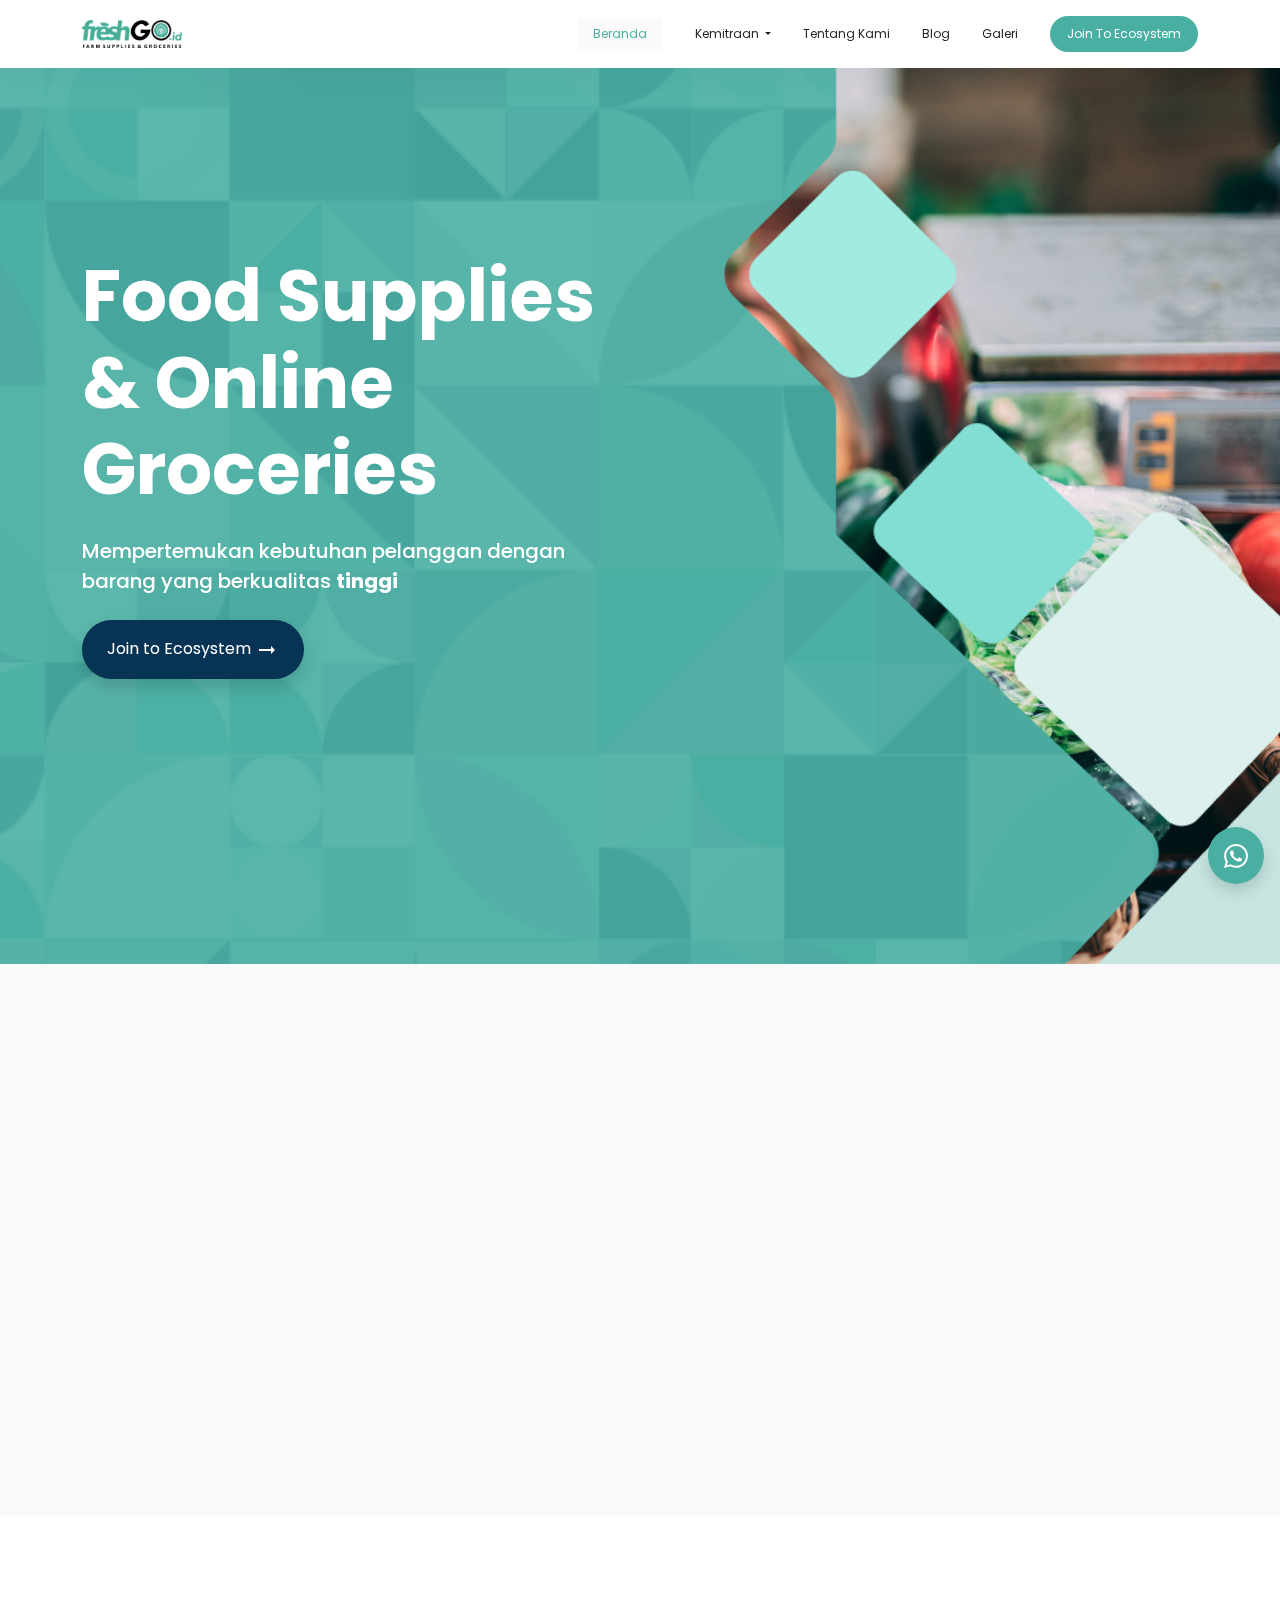
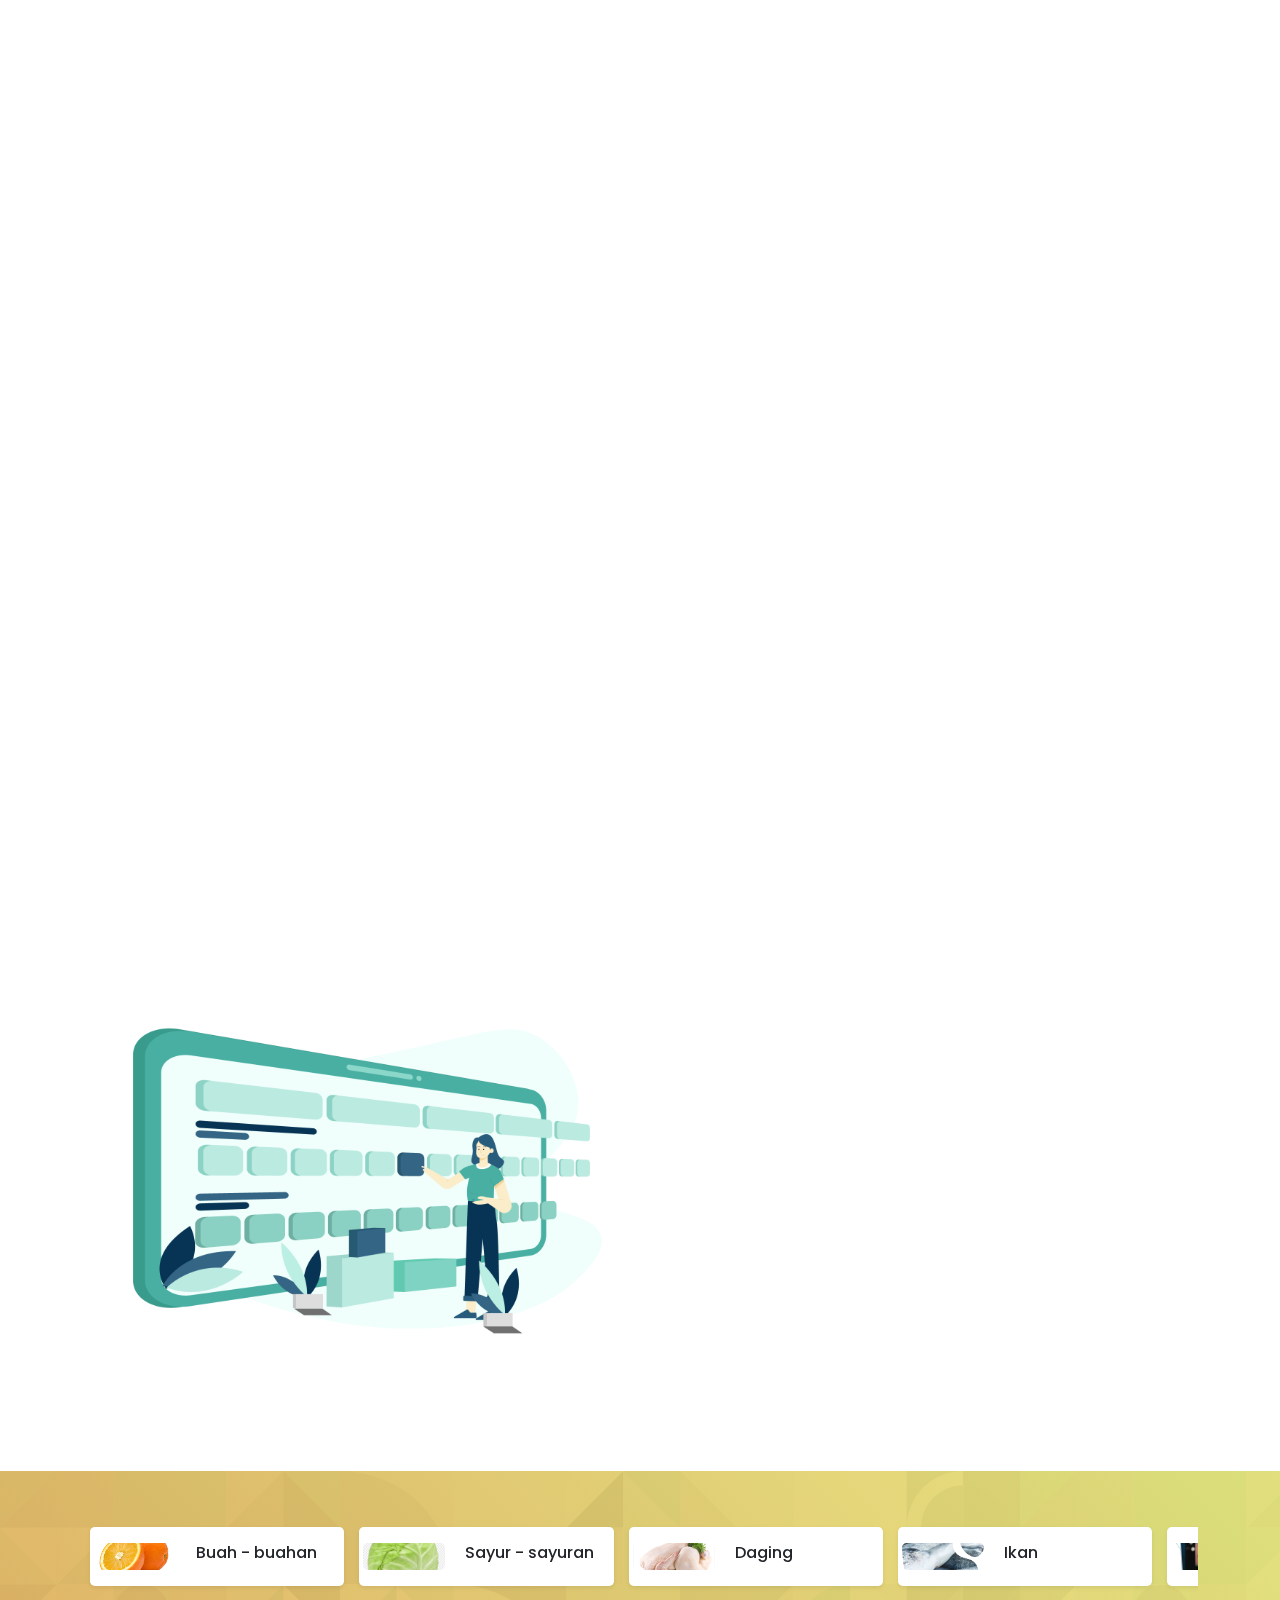
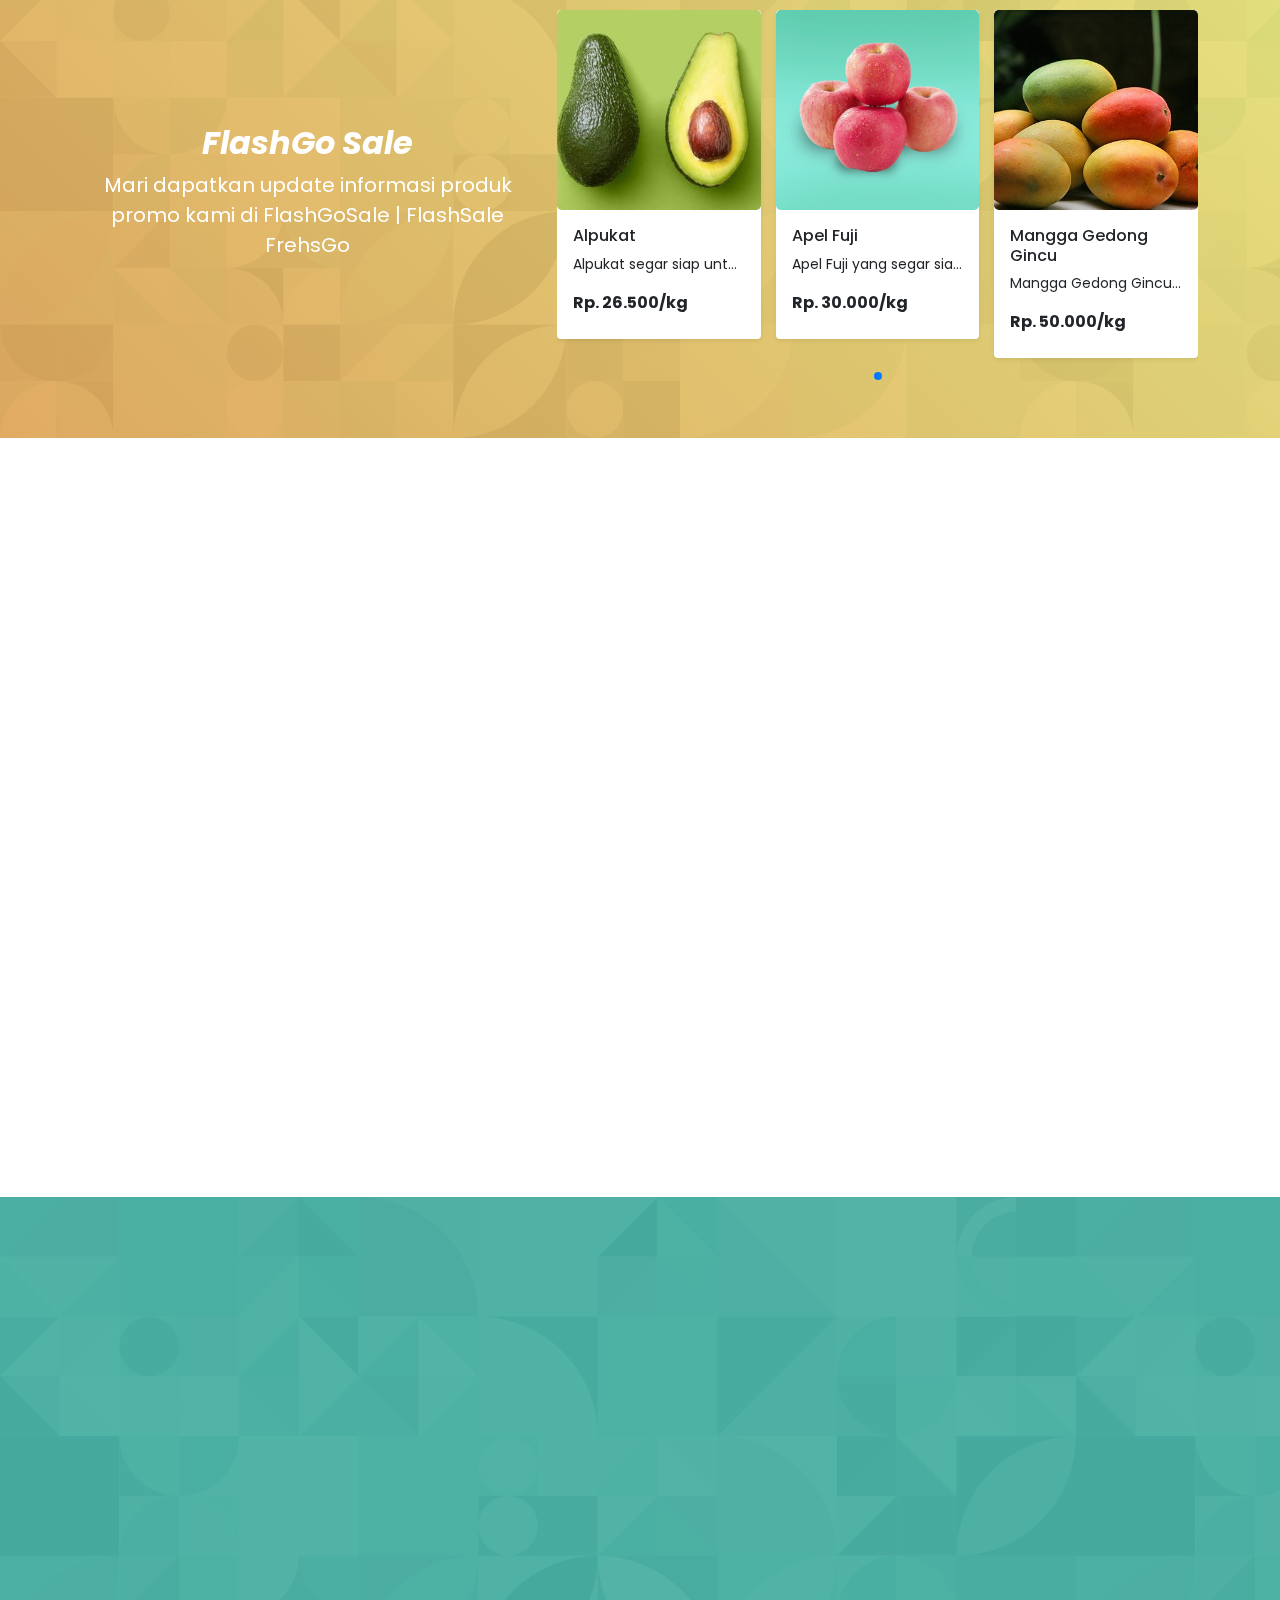
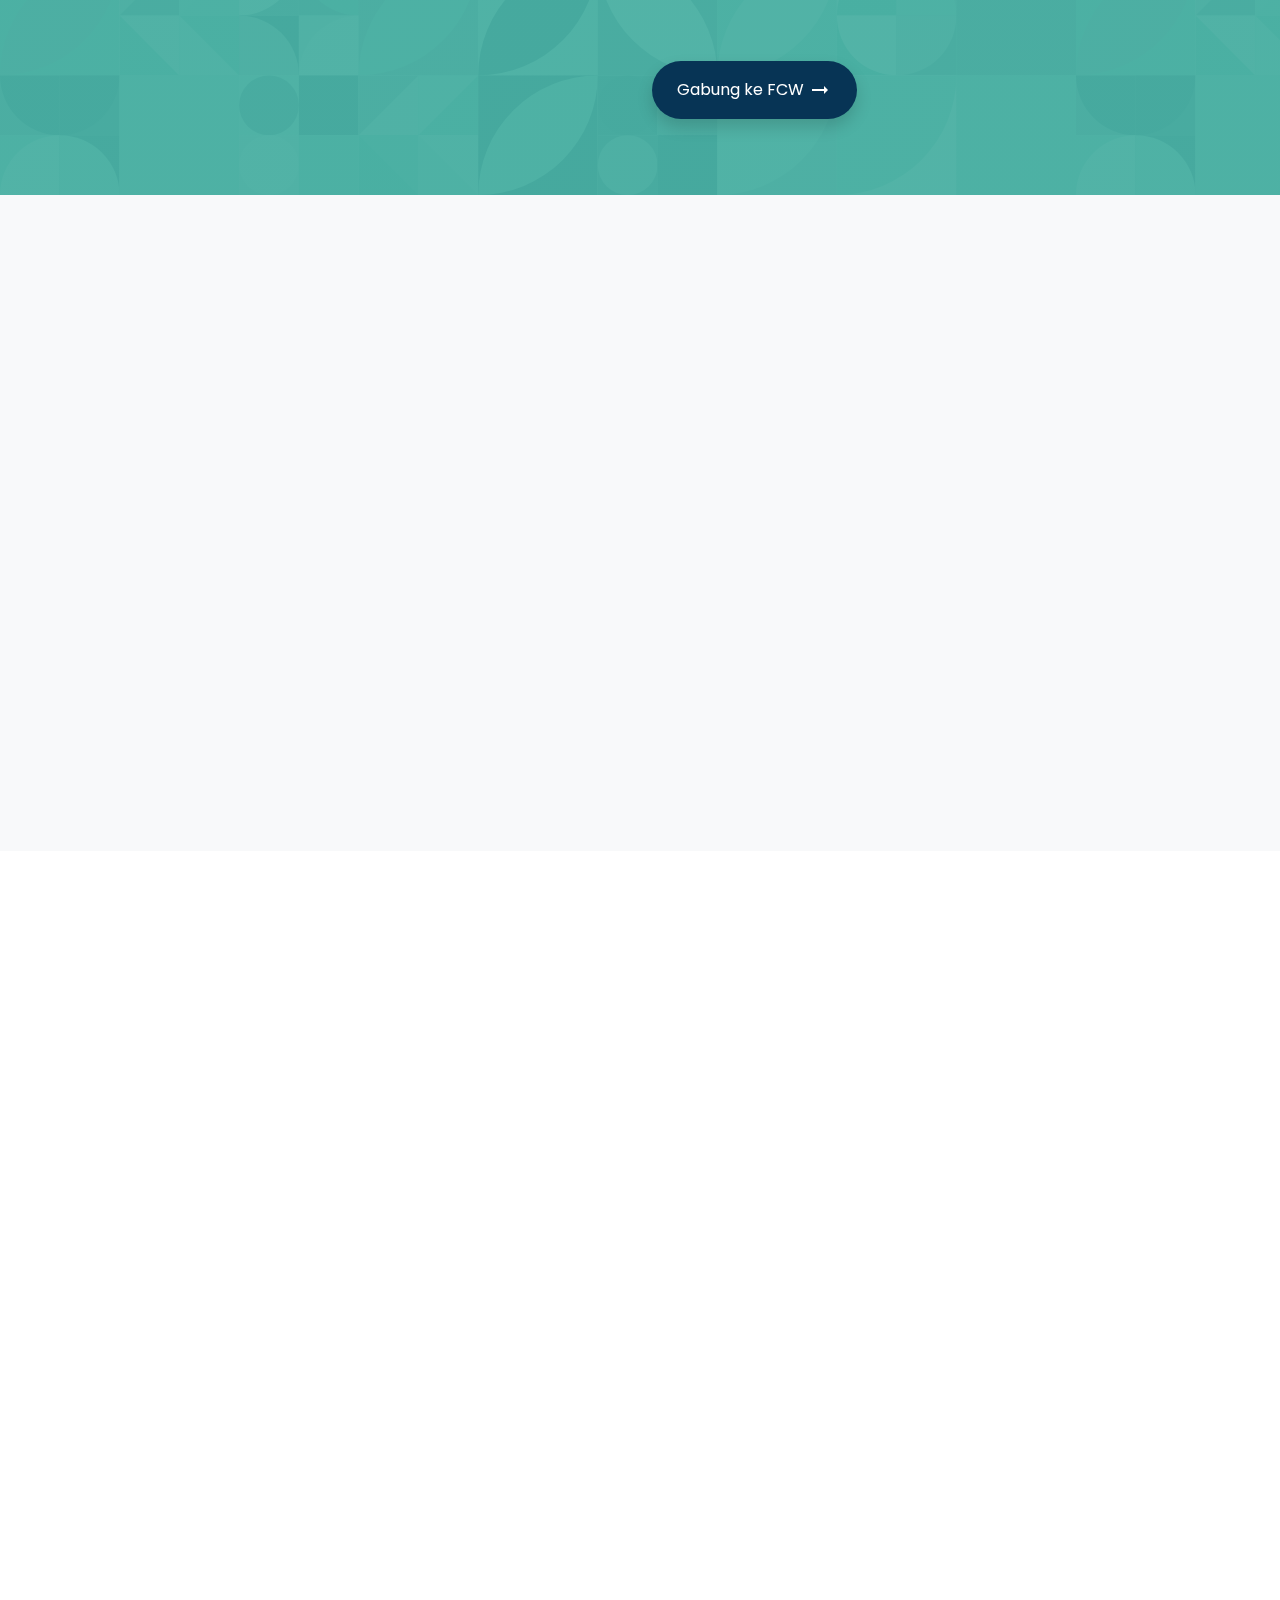
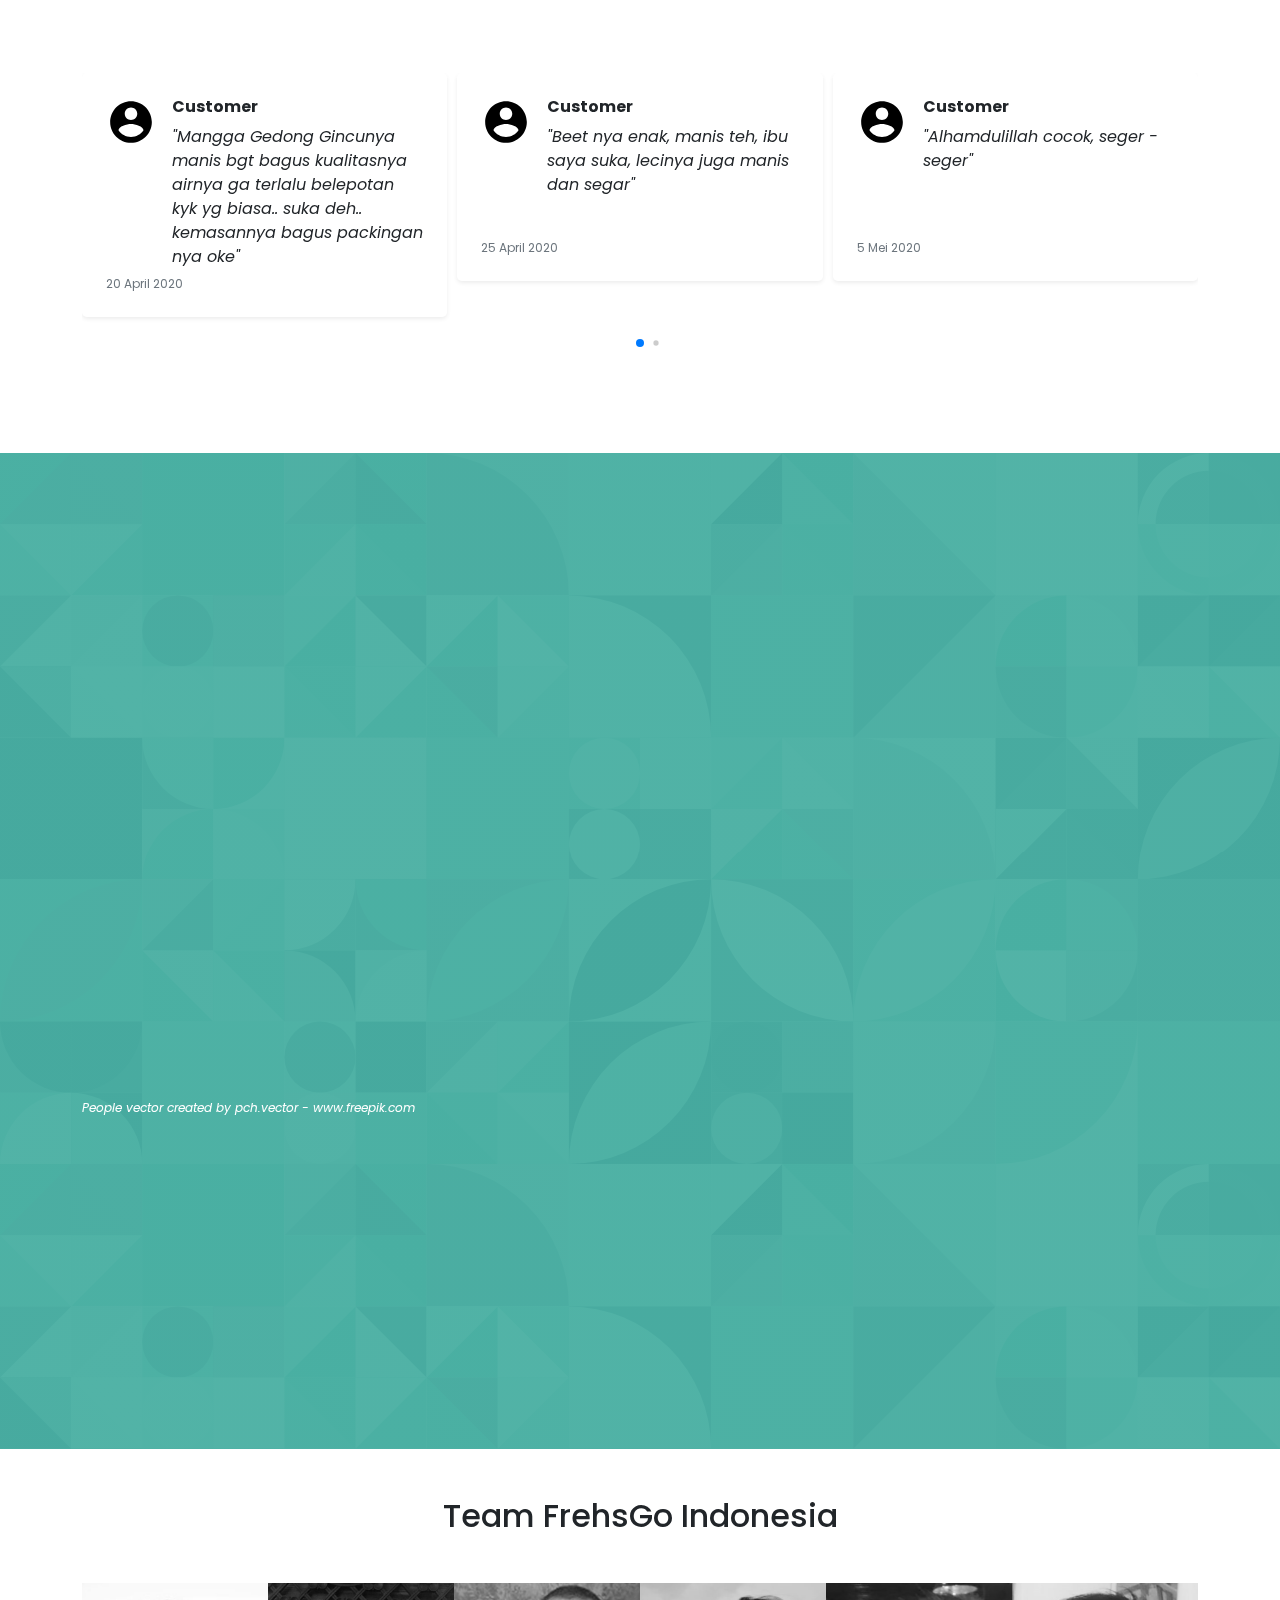
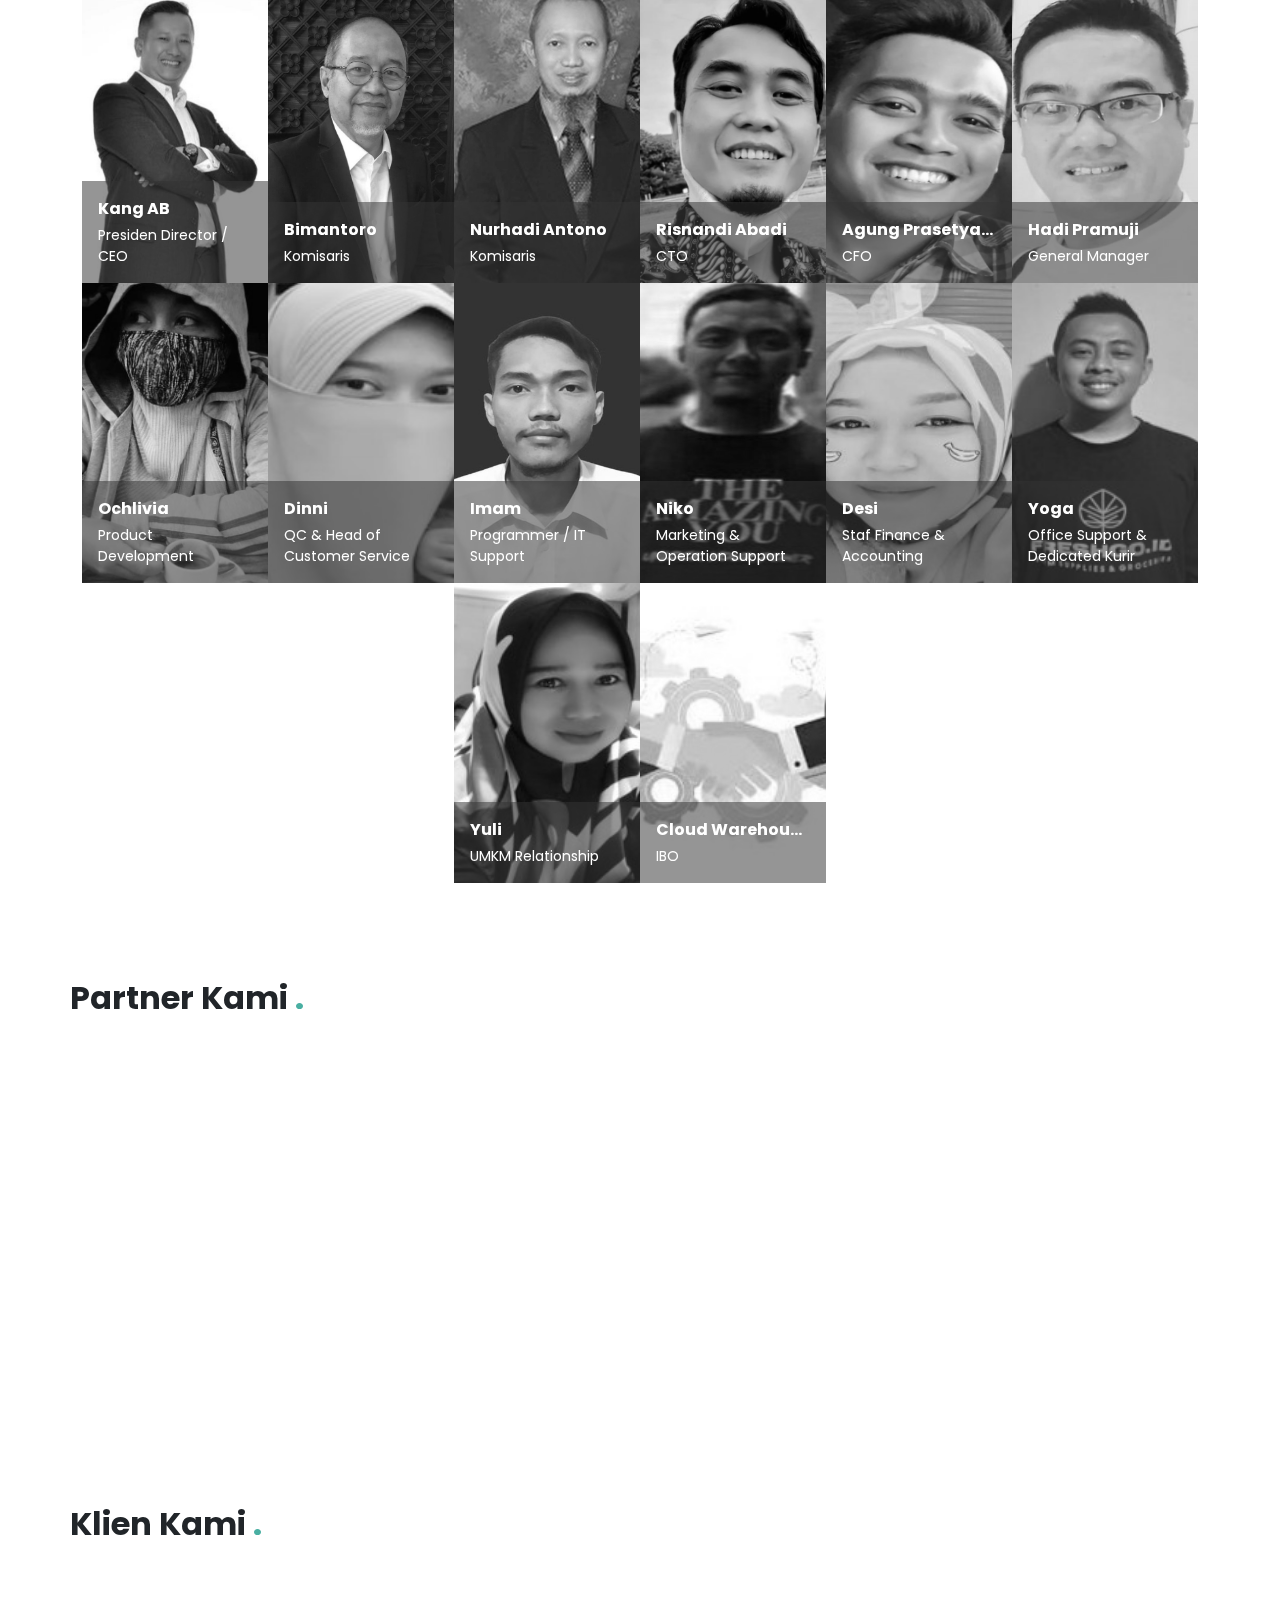
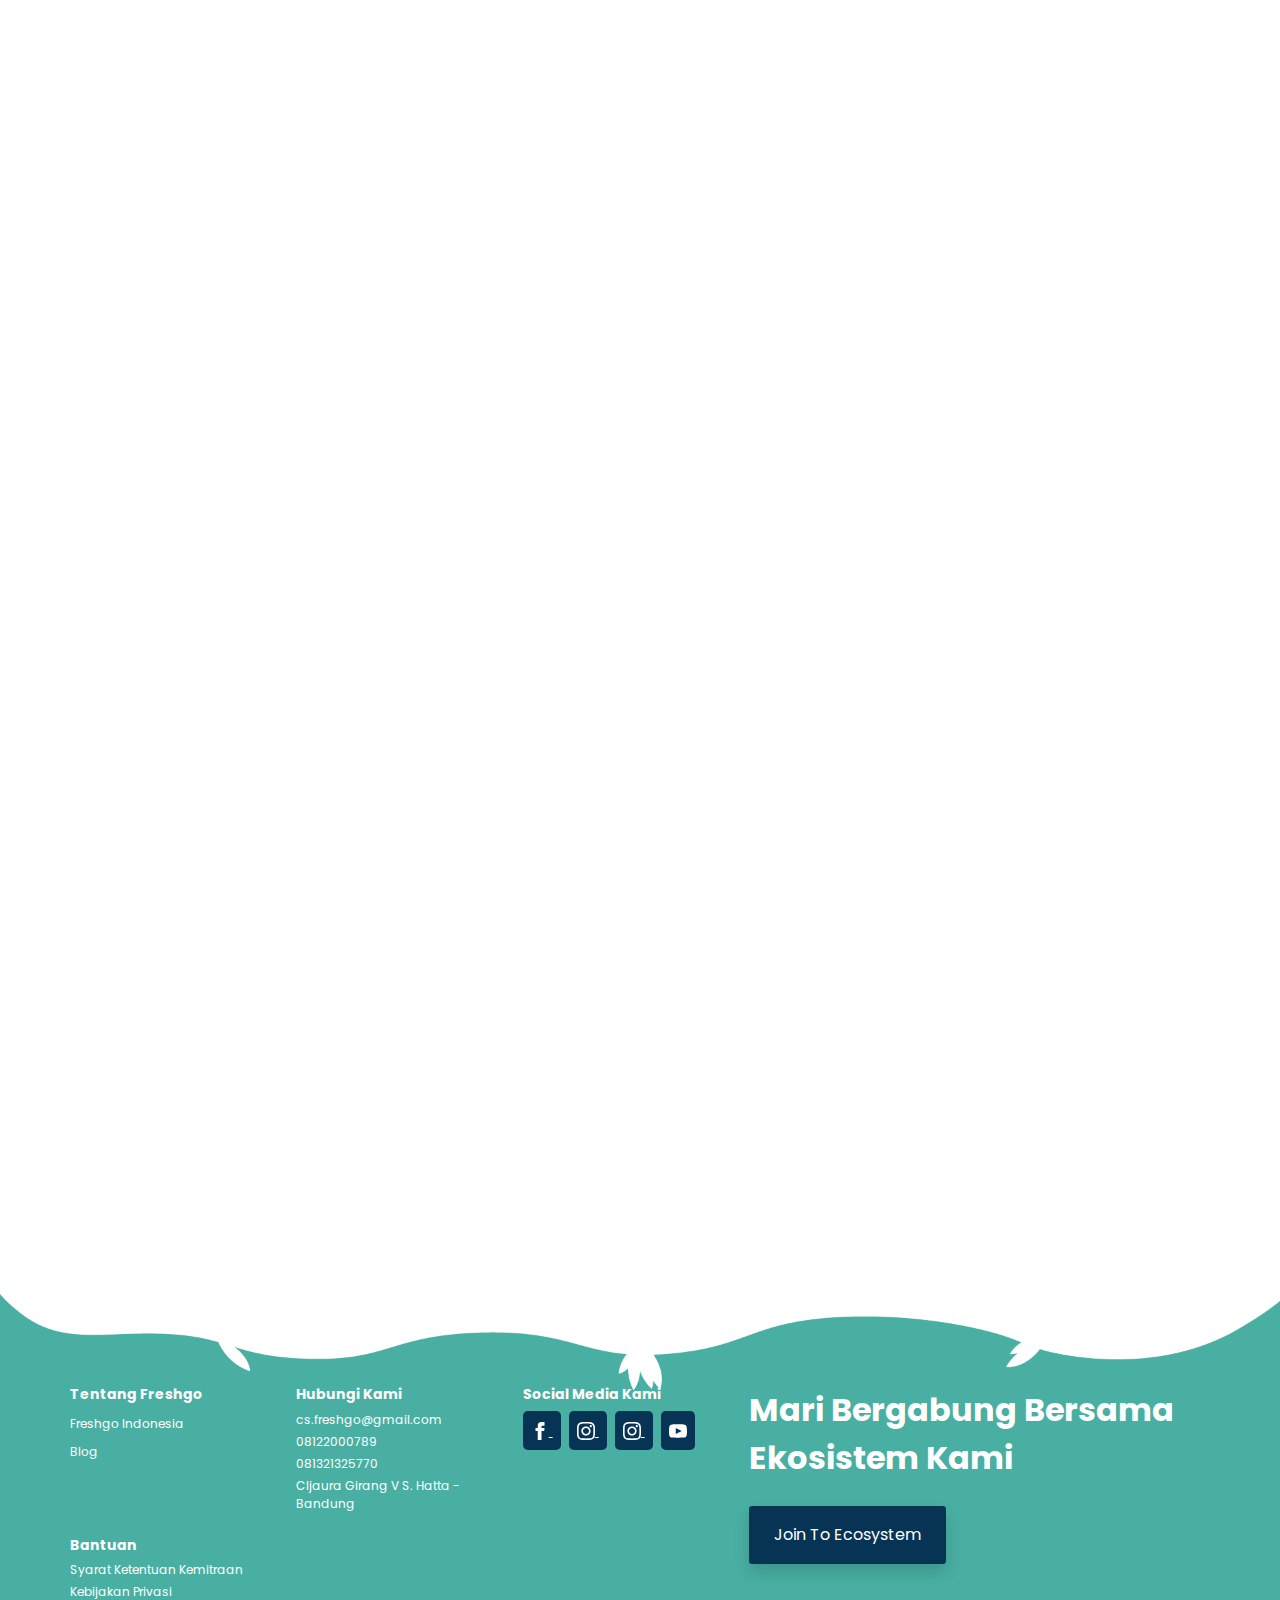
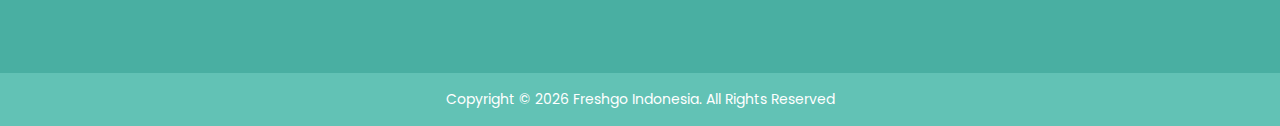
==== index.html @ 517e9be3 "udpate hero section" ====
<!DOCTYPE html>
<html lang="en">

<head>
    <!-- Required meta tags -->
    <meta charset="utf-8" />
    <meta name="viewport" content="width=device-width, initial-scale=1" />
    <meta name="keywords"
        content="freshgogo, freshgo indonesia, freshgo bandung, freshgo contacts, freshgo review, freshgo app, delivery, freshgo devlivery, freshgo indonesia, web freshgo, web freshgo id, web freshgo indonesia, freshgo, buah freshgo, sayur freshgo, beli buah, beli sayur, farm supplies, supply chain management, mitra freshgo, freshgo cloud warehouse, warehouse, cloud,  freshgo id, freshgo sayur, freshgo buah, buah, sayur, jual buah, jual sayur, buah freshgo, sayur freshgo, mitra freshgo, umkm, supplier, buah segar, buah online, beli online, jual buah online, jual sayur online, fruit box, buah & sayuran pesan antar, grosir buah & sayuran, toko buah dan sayuran, salad buah & sayuran, buah & sayur organik, grosir buah impor, parcel buah murah, jual buah segar online, fresh market, distributor buah & sayuran, buah alpukat, buah jeruk & lemon, aplikasi supermarket, hampers buah, Parcel buah bandung, Parcel buah jakarta, Parcel buah online, grosir buah import bandung, grosir buah import jakarta">
    <meta name="description"
        content="Fresh Go Indonesia, Freshgo Farm Supplies & Online Groceries. Menyediakan berbagai sayuran dan buah-buahan yang dijual secara online">
    <meta name="author" content="Freshgo Indonesia">
    <meta name="title" content="Freshgo Indonesia | Farm Supplies & Online Groceries Indonesia">
    <!-- Bootstrap CSS -->

    <link rel="preconnect" href="https://fonts.gstatic.com">
    <link preload
        href="https://fonts.googleapis.com/css2?family=Poppins:wght@200;300;400;500;600;700;800;900&display=swap"
        rel="stylesheet">
    <link rel="stylesheet" href="./assets/css/swiper-bundle.min.css">
    <link rel="stylesheet" href="./assets/css/animate.min.css">
    <link rel="stylesheet" href="./assets/css/bootstrap.min.css">
    <link rel="stylesheet" href="./assets/css/index.css" />

    <title>Freshgo Indonesia | Farm Supplies & Online Groceries Indonesia</title>
</head>

<body>
    <header class="bg-white c-shadow px-md-5 px-3 py-3 fixed-top">
        <!--NAVBAR SECTION-->
        <nav class="d-flex justify-content-between align-items-center container">
            <div class="logo">
                <img src="./assets/img/logo-freshgo-new.png" class="d-md-block d-none" width="100px" height="100%"
                    alt="Freshgo Indonesia">
                <img src="./assets/img/favicon.png" class="d-md-none" width="30px" alt="Freshgo Indonesia">
            </div>
            <ul class="list-unstyled align-items-center mb-0 d-md-flex d-none">
                <li class="me-3">
                    <a class="nav-link text-body hover-teal md-fs-8 rounded-1 active" href="index.html">Beranda</a>
                </li>
                <li class="nav-item dropdown">
                    <a class="nav-link text-body hover-teal md-fs-8 rounded-1 dropdown-toggle" href="kemitraan.html">

                        Kemitraan
                    </a>
                    <ul class="dropdown-menu border-0 shadow-sm" aria-labelledby="navbarDropdown">
                        <div class="container">
                            <li class="dropdown-item animated d-flex align-items-center">
                                <div>
                                    <img width="30px" height="30px" src="./assets/img/freshgo-cloud-warehouse.svg"
                                        alt="Cloud Warehouse">
                                </div><a class="nav-link md-fs-8 text-body" href="syarat-ketentuan-fcw.html">Mitra
                                    Freshgo Cloud
                                    Warehouse</a>
                            </li>
                            <li class="dropdown-item animated d-flex align-items-center">
                                <div>
                                    <img width="30px" height="30px" src="./assets/img/freshgo-reseller.svg"
                                        alt="Reseller">

                                </div>
                                <a class="nav-link md-fs-8 text-body" href="registrasi-reseller.html">Mitra Freshgo
                                    Reseller</a>
                            </li>
                            <li class="dropdown-item animated d-flex align-items-center">
                                <div><img width="30px" height="30px" src="./assets/img/freshgo-umkm.svg" alt="umkm">
                                </div>
                                <a class="nav-link md-fs-8 text-body" href="registrasi-umkm.html">Mitra Freshgo UMKM</a>
                            </li>
                        </div>
                    </ul>
                </li>
                <li class="nav-item">
                    <a class="nav-link text-body hover-teal md-fs-8 rounded-1" href="tentang-kami.html">Tentang Kami</a>
                </li>
                <li class="nav-item">
                    <a class="nav-link text-body hover-teal md-fs-8 rounded-1" href="blog.html">Blog</a>
                </li>
                <li class="nav-item">
                    <a class="nav-link text-body hover-teal md-fs-8 rounded-1" href="galeri.html">Galeri</a>
                </li>
                <li class="nav-item">
                    <a class="nav-link btn bg-teal hover-teal-darken text-white md-fs-8 rounded-pill ms-3"
                        href="login.html">Join
                        To
                        Ecosystem</a>
                </li>
            </ul>
            <button
                class="nav-link btn bg-teal hover-teal-darken text-white md-fs-8 rounded-pill ms-3 d-md-none d-block fs-8"
                href="#">Join
                To
                Ecosystem</button>
        </nav>
        <!--NAVBAR SECTION-->
    </header>

    <!--FAB-->
    <div class="fab d-md-none d-block position-fixed bottom-0 end-0 p-3">
        <button id="fab" class="btn rounded-circle p-3 bg-teal text-white shadow">
            <svg fill="#fff" class="" xmlns="http://www.w3.org/2000/svg" height="24" viewBox="0 0 24 24" width="24">
                <path d="M0 0h24v24H0z" fill="none" />
                <path d="M3 18h18v-2H3v2zm0-5h18v-2H3v2zm0-7v2h18V6H3z" />
            </svg>
        </button>
    </div>
    <!--FAB-->

    <!--Mobile SideBar-->
    <aside class="d-md-none">
        <!--OVERLAY-->
        <div class="position-fixed overlay-sidebar start-0 top-0 w-100 h-100"></div>
        <!--OVERLAY-->
        <!--SIDEBAR-CONTENT-->
        <div class="sidebar w-75 h-100 fixed-top bg-white overflow-scroll">


            <div class="p-4 fw-bold text-teal">
                FreshGo Indonesia
            </div>
            <ul class="list-unstyled align-items-center mb-0 bottom-0">
                <li class="nav-item active">
                    <a class="nav-link hover-teal fs-7 rounded-1 py-3 text-dark active" href="index.html"><span><svg
                                xmlns="http://www.w3.org/2000/svg" height="24px" viewBox="0 0 24 24" width="24px"
                                fill="currentColor">
                                <path d="M0 0h24v24H0z" fill="none" />
                                <path d="M10 20v-6h4v6h5v-8h3L12 3 2 12h3v8z" />
                            </svg></span> Beranda</a>
                </li>
                <li class="nav-item dropdown-mobile">
                    <div
                        class="d-flex nav-link text-dark fs-7 hover-teal py-3 align-items-center justify-content-between">
                        <div class="text-link">
                            <span>
                                <svg xmlns="http://www.w3.org/2000/svg" height="24px" viewBox="0 0 24 24" width="24px"
                                    fill="currentColor">
                                    <path d="M0 0h24v24H0z" fill="none" />
                                    <path
                                        d="M16 11c1.66 0 2.99-1.34 2.99-3S17.66 5 16 5c-1.66 0-3 1.34-3 3s1.34 3 3 3zm-8 0c1.66 0 2.99-1.34 2.99-3S9.66 5 8 5C6.34 5 5 6.34 5 8s1.34 3 3 3zm0 2c-2.33 0-7 1.17-7 3.5V19h14v-2.5c0-2.33-4.67-3.5-7-3.5zm8 0c-.29 0-.62.02-.97.05 1.16.84 1.97 1.97 1.97 3.45V19h6v-2.5c0-2.33-4.67-3.5-7-3.5z" />
                                </svg>
                            </span>
                            Kemitraan
                        </div>
                        <div class="icon-arrow"></div>
                        <span>
                            <svg class="arrow" xmlns="http://www.w3.org/2000/svg" height="24" viewBox="0 0 24 24"
                                width="24">
                                <path d="M0 0h24v24H0V0z" fill="none" />
                                <path d="M7.41 8.59L12 13.17l4.59-4.58L18 10l-6 6-6-6 1.41-1.41z" />
                            </svg>
                        </span>
                    </div>
                    <ul class="border-0 dropdown-mobile-menu">
                        <div class="container">
                            <li class="animated d-flex align-items-center">
                                <a class="nav-link fs-7 text-body py-3 text-dark hover-teal"
                                    href="syarat-ketentuan-fcw.html">Mitra Freshgo
                                    Cloud
                                    Warehouse</a>
                            </li>
                            <li class="animated d-flex align-items-center">
                                <a class="nav-link fs-7 text-body py-3 text-dark hover-teal"
                                    href="registrasi-reseller.html">Mitra Freshgo
                                    Reseller</a>
                            </li>
                            <li class="animated d-flex align-items-center">
                                <a class="nav-link fs-7 text-body py-3 text-dark hover-teal"
                                    href="registrasi-umkm.html">Mitra Freshgo
                                    UMKM</a>
                            </li>
                        </div>
                    </ul>
                </li>
                <li class="nav-item">
                    <a class="nav-link hover-teal fs-7 rounded-1 py-3 text-dark" href="tentang-kami.html"> <span><svg
                                xmlns="http://www.w3.org/2000/svg" height="24px" viewBox="0 0 24 24" width="24px"
                                fill="currentColor">
                                <path d="M0 0h24v24H0z" fill="none" />
                                <path
                                    d="M12 2C6.48 2 2 6.48 2 12s4.48 10 10 10 10-4.48 10-10S17.52 2 12 2zm0 3c1.66 0 3 1.34 3 3s-1.34 3-3 3-3-1.34-3-3 1.34-3 3-3zm0 14.2c-2.5 0-4.71-1.28-6-3.22.03-1.99 4-3.08 6-3.08 1.99 0 5.97 1.09 6 3.08-1.29 1.94-3.5 3.22-6 3.22z" />
                            </svg></span> Tentang Kami</a>
                </li>
                <li class="nav-item">
                    <a class="nav-link hover-teal fs-7 rounded-1 py-3 text-dark" href="blog.html"> <span><svg
                                xmlns="http://www.w3.org/2000/svg" height="24px" viewBox="0 0 24 24" width="24px"
                                fill="currentColor">
                                <path d="M0 0h24v24H0z" fill="none" />
                                <path
                                    d="M20 4H4c-1.1 0-1.99.9-1.99 2L2 18c0 1.1.9 2 2 2h16c1.1 0 2-.9 2-2V6c0-1.1-.9-2-2-2zm-5 14H4v-4h11v4zm0-5H4V9h11v4zm5 5h-4V9h4v9z" />
                            </svg></span> Blog</a>
                </li>
                <li class="nav-item">
                    <a class="nav-link hover-teal fs-7 rounded-1 py-3 text-dark" href="galeri.html"> <span><svg
                                xmlns="http://www.w3.org/2000/svg" height="24" fill="currentColor" viewBox="0 0 24 24"
                                width="24">
                                <path d="M0 0h24v24H0z" fill="none" />
                                <path d="M3 19h6v-7H3v7zm7 0h12v-7H10v7zM3 5v6h19V5H3z" />
                            </svg></span> Galeri</a>
                </li>
                <li class="nav-item position-fixed bottom-0 left-0 w-100 p-3">
                    <a class="nav-link bg-dark-teal-hover shadow fs-7 text-white py-3 bg-teal d-flex align-items-center justify-content-between rounded-3"
                        href="login.html">
                        <span>Join To Ecosystem</span>

                        <span class="ml-auto">
                            <svg xmlns="http://www.w3.org/2000/svg" height="24px" viewBox="0 0 24 24" width="24px"
                                fill="currentColor">
                                <path d="M0 0h24v24H0z" fill="none" />
                                <path d="M16.01 11H4v2h12.01v3L20 12l-3.99-4z" />
                            </svg>
                        </span>
                    </a>
                </li>
            </ul>
        </div>
        <!--SIDEBAR-CONTENT-->
    </aside>
    <!--Mobile SideBar-->

    <!-- Whatsapp Button -->
    <div class="position-fixed bottom-0 end-0 m-3 whatsapp-button">
        <a target="blank"
            href="https://web.whatsapp.com/send?phone=+62 813-2132-5770&text=%F0%9F%91%8B%20Permsisi, saya ingin memesan ini..  %0A%0A %0A Nama Barang :  %0A Jumlah : %0A Atas Nama : %0A Alamat :  %0A Catatan Tambahan : "
            class="bg-teal p-3 d-block rounded-circle text-white shadow hover-teal-darken">
            <svg xmlns="http://www.w3.org/2000/svg" width="24" height="24" fill="currentColor" viewBox="0 0 24 24">
                <path
                    d="M.057 24l1.687-6.163c-1.041-1.804-1.588-3.849-1.587-5.946.003-6.556 5.338-11.891 11.893-11.891 3.181.001 6.167 1.24 8.413 3.488 2.245 2.248 3.481 5.236 3.48 8.414-.003 6.557-5.338 11.892-11.893 11.892-1.99-.001-3.951-.5-5.688-1.448l-6.305 1.654zm6.597-3.807c1.676.995 3.276 1.591 5.392 1.592 5.448 0 9.886-4.434 9.889-9.885.002-5.462-4.415-9.89-9.881-9.892-5.452 0-9.887 4.434-9.889 9.884-.001 2.225.651 3.891 1.746 5.634l-.999 3.648 3.742-.981zm11.387-5.464c-.074-.124-.272-.198-.57-.347-.297-.149-1.758-.868-2.031-.967-.272-.099-.47-.149-.669.149-.198.297-.768.967-.941 1.165-.173.198-.347.223-.644.074-.297-.149-1.255-.462-2.39-1.475-.883-.788-1.48-1.761-1.653-2.059-.173-.297-.018-.458.13-.606.134-.133.297-.347.446-.521.151-.172.2-.296.3-.495.099-.198.05-.372-.025-.521-.075-.148-.669-1.611-.916-2.206-.242-.579-.487-.501-.669-.51l-.57-.01c-.198 0-.52.074-.792.372s-1.04 1.016-1.04 2.479 1.065 2.876 1.213 3.074c.149.198 2.095 3.2 5.076 4.487.709.306 1.263.489 1.694.626.712.226 1.36.194 1.872.118.571-.085 1.758-.719 2.006-1.413.248-.695.248-1.29.173-1.414z" />
            </svg>
        </a>
    </div>
    <!-- Whatsapp Button -->

    <main class="position-relative">
        <!--HERO SECTION-->
        <section class="px-md-0 pt-5 position-relative mt-3">
            <div style="z-index: -1;"
                class="swiper-container slide vh-100 position-relative sm-wow animate__animated animate__fadeIn ">
                <div class="swiper-wrapper">
                    <div class="swiper-slide">
                        <img width="100%" height="100%" style="background-position: right; object-fit: cover;"
                            src="./assets/img/bg-hero-1.jpg" alt="">
                    </div>
                    <div class="swiper-slide">
                        <img width="100%" height="100%" style="background-position: right; object-fit: cover;"
                            src="./assets/img/bg-hero-2.jpg" alt="">
                    </div>
                    <div class="swiper-slide">
                        <img width="100%" height="100%" style="background-position: right; object-fit: cover;"
                            src="./assets/img/bg-hero-3.jpg" alt="">
                    </div>
                    <div class="swiper-slide">
                        <img width="100%" height="100%" style="background-position: right; object-fit: cover;"
                            src="./assets/img/bg-hero-4.jpg" alt="">
                    </div>
                    <div class="swiper-slide">
                        <img width="100%" height="100%" style="background-position: right; object-fit: cover;"
                            src="./assets/img/bg-hero-5.jpg" alt="">
                    </div>
                </div>
            </div>
            <div class="bg-hero position-absolute top-0 start-0 w-100 h-100 px-md-0 px-3">
                <div class="container">
                    <div class="row min-vh-100">
                        <div class="col-xl-6 my-auto">
                            <div class="swiper-container fade-slide">
                                <div class="swiper-wrapper">
                                    <div class="swiper-slide wow animate__animated animate__fadeInUp animate__faster">

                                        <h1 class="display-2 fw-bold mb-4 text-white">
                                            Food Supplies & Online Groceries
                                        </h1>
                                        <h3 class="lh-base fs-5 text-white">Mempertemukan kebutuhan pelanggan
                                            dengan barang
                                            yang
                                            berkualitas <span class="fw-bold">tinggi</span></h3>
                                    </div>
                                    <div class="swiper-slide wow animate__animated animate__fadeInUp animate__faster">

                                        <h1 class="display-2 fw-bold mb-4 text-white">
                                            Salam Hangat dari Kota Bandung
                                        </h1>
                                        <h3 class="lh-base text-white fs-5">Kota yang Sejuk Dilingkung Gunung</h3>
                                    </div>
                                </div>
                            </div>
                            <button
                                class="btn bg-dark-teal shadow bg-dark-teal-hover px-4 py-3 text-white rounded-pill mt-3 wow animate__animated animate__fadeInUp animate__faster"
                                data-wow-delay="0.2s" href="#">Join to Ecosystem
                                <span>
                                    <svg xmlns="http://www.w3.org/2000/svg" height="24px" viewBox="0 0 24 24"
                                        width="24px" fill="currentColor">
                                        <path d="M0 0h24v24H0z" fill="none" />
                                        <path d="M16.01 11H4v2h12.01v3L20 12l-3.99-4z" />
                                    </svg>
                                </span>
                            </button>
                        </div>
                    </div>
                </div>
            </div>
        </section>
        <!--HERO SECTION-->

        <!-- KOLABORASI -->
        <section class="py-5 px-md-0 px-3 bg-light ">
            <div class="container ">
                <div class="row flex-md-row-reverse">
                    <div class="col-md-6 my-auto">
                        <h2 class="fw-bold  display-4 mb-4 text-teal wow animate__animated animate__fadeIn"
                            data-wow-offset="150">
                            Kolaborasi Antara <span class="text-teal-darken">
                                <div class="swiper-container slide">
                                    <div class="swiper-wrapper">
                                        <div class="swiper-slide">
                                            <span>Petani</span>
                                        </div>
                                        <div class="swiper-slide">
                                            <span>Pedagang</span>
                                        </div>
                                        <div class="swiper-slide">
                                            <span>Supplier</span>
                                        </div>
                                        <div class="swiper-slide">
                                            <span>Nelayan</span>
                                        </div>
                                        <div class="swiper-slide">
                                            <span>UMKM</span>
                                        </div>
                                    </div>
                                </div>
                            </span> di Indonesia<span class="text-teal">.</span>
                        </h2>
                    </div>
                    <div class="col-md-6">
                        <div class="swiper-container fade-slide wow animate__animated animate__fadeIn">
                            <div class="swiper-wrapper">
                                <div class="swiper-slide">
                                    <img class="img-fluid" src="./assets/img/petani_real.png" alt="Petani">
                                </div>
                                <div class="swiper-slide">
                                    <img class="img-fluid" src="./assets/img/pedagang.png" alt="Pedagang">
                                </div>
                                <div class="swiper-slide">
                                    <img class="img-fluid" src="./assets/img/supplier.png" alt="Supplier">
                                </div>
                                <div class="swiper-slide">
                                    <img class="img-fluid" src="./assets/img/nelayan.png" alt="Nelayab">
                                </div>
                                <div class="swiper-slide">
                                    <img class="img-fluid" src="./assets/img/umkm.png" alt="UMKM">
                                </div>
                            </div>
                        </div>
                    </div>
                </div>
            </div>
        </section>
        <!-- KOLABORASI -->

        <!--PESEBARAN FRESHGO-->
        <section class="px-md-0 px-3 py-4 mb-4 overflow-hidden">
            <div class="container">
                <div class="row">
                    <div class="col-md-5 my-auto">
                        <h2 class="fw-bold lh-base wow animate__animated animate__faster animate__fadeInLeft"
                            data-wow-offset="100">FreshGo
                            Hadir Untuk
                            Indonesia <span class="text-teal">.</span></h2>
                        <p class=" text-body wow animate__animated animate__faster animate__fadeInLeft"
                            data-wow-delay="0.1s" data-wow-offset="100">
                            Ga Cuma di Bandung nih !!, tapi Freshgo juga bisa hadir untuk kota kamu di
                            Indonesia</p>
                        <section>

                            <div class=" mx-auto mb-5 mb-md-0">
                                <div class=" rounded-3  py-2">
                                    <div class="row">
                                        <div class="col-12 my-3 wow animate__animated animate__fadeInUp animate__faster"
                                            data-wow-delay="0.1s">
                                            <div class="d-flex align-items-center p-1 slide-on-hover">
                                                <div class="image">
                                                    <img src="./assets/img/shipped.svg" width="50px" height="50px"
                                                        alt="Gratis Ongkir">
                                                </div>
                                                <div class="content-benefits ms-3 text-white">
                                                    <h2 class=" fs-6 fw-bolder text-teal mb-0">Gratis Ongkir</h2>
                                                    <p class=" fs-8 mb-0 text-dark">Area Bandung Minimal Order Rp
                                                        200.000</p>
                                                </div>
                                            </div>
                                        </div>
                                        <div class="col-12 my-3 wow animate__animated animate__fadeInUp animate__faster"
                                            data-wow-delay="0.2s">
                                            <div class="d-flex align-items-center p-1 slide-on-hover">
                                                <div class="image">
                                                    <img src="./assets/img/guarante.svg" width="50px" height="50px"
                                                        alt="guarantee">
                                                </div>
                                                <div class="content-benefits ms-3 text-white">
                                                    <h2 class=" fs-6 fw-bolder text-teal mb-0">Garansi Produk</h2>
                                                    <p class=" fs-8 mb-0 text-dark">Pengembalian Gratis Dalam 1 X 24 Jam
                                                    </p>
                                                </div>
                                            </div>
                                        </div>
                                        <div class="col-12 my-3 wow animate__animated animate__fadeInUp animate__faster"
                                            data-wow-delay="0.3s">
                                            <div class="d-flex align-items-center p-1 slide-on-hover">
                                                <div class="image">
                                                    <img src="./assets/img/credit-card.svg" width="50px" height="50px"
                                                        alt="kartu kredit">
                                                </div>
                                                <div class="content-benefits ms-3 text-white">
                                                    <h2 class=" fs-6 fw-bolder text-teal mb-0">100% Pembayaran Aman</h2>
                                                    <p class=" fs-8 mb-0 text-dark">Pembayaran Aman Bersama Kami.</p>
                                                </div>
                                            </div>
                                        </div>
                                        <div class="col-12 my-3 wow animate__animated animate__fadeInUp animate__faster"
                                            data-wow-delay="0.4s">
                                            <div class="d-flex align-items-center p-1 slide-on-hover">
                                                <div class="image">
                                                    <img src="./assets/img/cs.svg" width="50px" height="50px"
                                                        alt="cutomer service">
                                                </div>
                                                <div class="content-benefits ms-3 text-white">
                                                    <h2 class=" fs-6 fw-bolder text-teal mb-0">Dukungan Kami</h2>
                                                    <p class=" fs-8 mb-0 text-dark">Hubungi Kami 24 Jam Sehari</p>
                                                </div>
                                            </div>
                                        </div>
                                    </div>
                                </div>
                            </div>
                        </section>
                    </div>
                    <div class="col-md-7 d-md-block d-none">
                        <img class="img-fluid wow animate__animated animate__backInRight" data-wow-delay="0.3s"
                            width="100%" height="100%" src="./assets/img/map-indo.png" alt="Peta Indonesia Freshgo">
                    </div>
                </div>
                <div class="row wow animate__animated animate__fadeInUp animate__faster" data-wow-offset="100">
                    <div class="col-12">
                        <h2 class="mt-3 lh-base text-center display-4">Menjangkau lebih dari <span
                                class="display-3 fw-bold text-teal">20</span> Kota
                            di
                            Indonesia <span class="text-teal">.</span>
                        </h2>
                        <div class="swiper-container cities">
                            <!-- Additional required wrapper -->
                            <div class="swiper-wrapper">
                                <!-- Slides -->
                                <div class="swiper-slide">
                                    <p class="text-end fw-bold text-teal text-center display-3">Bandung</p>
                                </div>
                                <div class="swiper-slide">
                                    <p class="text-end fw-bold text-teal text-center display-3">Jakarta</p>
                                </div>
                                <div class="swiper-slide">
                                    <p class="text-end fw-bold text-teal text-center display-3">Tasikmalaya</p>
                                </div>
                            </div>
                        </div>
                    </div>
                </div>
            </div>
        </section>
        <!--PESEBARAN FRESHGO-->

        <!--Product-->
        <section class="px-md-0 px-3 py-5 my-5">
            <div class="container">
                <div class="row flex-sm-row-reverse">
                    <div class="col-md-6">
                        <h2 class="display-4 fw-bold wow animate__animated animate__fadeInUp animate__faster"><span
                                class="text-teal display-3 fw-bold">500
                                item</span> +
                        </h2>
                        <h4 class=" wow animate__animated animate__fadeInUp animate__faster" data-wow-delay="0.1s">
                            Terdapat lebih dari 500 item siap untuk Anda</h4>
                        <div class="swiper-container slide mt-4 wow animate__animated animate__fadeInUp animate__faster"
                            data-wow-delay="0.2s">
                            <div class="swiper-wrapper">
                                <div class="swiper-slide">
                                    <h2 class="text-teal-darken display-5 fw-bold">Buah Import dan Nusantara</h2>
                                </div>
                                <div class="swiper-slide">
                                    <h2 class="text-teal-darken display-5 fw-bold">Sayuran Segar</h2>
                                </div>
                                <div class="swiper-slide">
                                    <h2 class="text-teal-darken display-5 fw-bold">Daging</h2>
                                </div>
                                <div class="swiper-slide">
                                    <h2 class="text-teal-darken display-5 fw-bold">Ikan dan Hasil Laut</h2>
                                </div>
                                <div class="swiper-slide">
                                    <h2 class="text-teal-darken display-5 fw-bold">Produk olahan UMKM dengan kualitas
                                        yang baik
                                    </h2>
                                </div>
                            </div>
                        </div>

                    </div>
                    <div class="col-md-6 mb-4">
                        <img class="img-fluid" src="./assets/img/products.png" alt="">
                    </div>
                </div>
            </div>
        </section>
        <!--Product-->

        <!--Promo Produk-->
        <section class="px-md-0 px-3 py-5 my-5 promo">
            <div class="container">
                <div class="d-md-none">

                    <h2 class="fw-bold fst-italic text-white">FlashGo Sale</h2>
                    <p class="fs-5 text-white">Mari dapatkan update informasi produk promo kami di FlashGoSale |
                        FlashSale
                        FrehsGo
                    </p>
                </div>
                <div class="swiper-container swiper-freemode-center">
                    <div class="swiper-wrapper py-2 px-2">
                        <div class="swiper-slide">
                            <div class="shadow-sm bg-white rounded-3 p-3">
                                <div class="row">
                                    <div class="col-4 position-relative">
                                        <img class="position-absolute start-0 top-0 w-100 h-100 object-cover-center rounded-3"
                                            src="./assets/img/jeruk.png" alt="Buah">
                                    </div>
                                    <div class="col-8 my-auto">
                                        <h6 class="ms-2 text-truncate">Buah - buahan</h6>
                                    </div>
                                </div>
                            </div>
                        </div>
                        <div class="swiper-slide">
                            <div class="shadow-sm bg-white rounded-3 p-3">
                                <div class="row">
                                    <div class="col-4 position-relative">
                                        <img class="position-absolute start-0 top-0 w-100 h-100 object-cover-center rounded-3"
                                            src="./assets/img/kol.png" alt="Sayuran">
                                    </div>
                                    <div class="col-8 my-auto">
                                        <h6 class="ms-2 text-truncate">Sayur - sayuran</h6>
                                    </div>
                                </div>
                            </div>
                        </div>
                        <div class="swiper-slide">
                            <div class="shadow-sm bg-white rounded-3 p-3">
                                <div class="row">
                                    <div class="col-4 position-relative">
                                        <img class="position-absolute start-0 top-0 w-100 h-100 object-cover-center rounded-3"
                                            src="./assets/img/chicken.png" alt="Daging">
                                    </div>
                                    <div class="col-8 my-auto">
                                        <h6 class="ms-2 text-truncate">Daging</h6>
                                    </div>
                                </div>
                            </div>
                        </div>
                        <div class="swiper-slide">
                            <div class="shadow-sm bg-white rounded-3 p-3">
                                <div class="row">
                                    <div class="col-4 position-relative">
                                        <img class="position-absolute start-0 top-0 w-100 h-100 object-cover-center rounded-3"
                                            src="./assets/img/fish.png" alt="Ikan">
                                    </div>
                                    <div class="col-8 my-auto">
                                        <h6 class="ms-2 text-truncate">Ikan</h6>
                                    </div>
                                </div>
                            </div>
                        </div>
                        <div class="swiper-slide">
                            <div class="shadow-sm bg-white rounded-3 p-3">
                                <div class="row">
                                    <div class="col-4 position-relative">
                                        <img class="position-absolute start-0 top-0 w-100 h-100 object-cover-center rounded-3"
                                            src="./assets/img/umkm.png" alt="UMKM">
                                    </div>
                                    <div class="col-8 my-auto">
                                        <h6 class="ms-2 text-truncate">Produk UMKM</h6>
                                    </div>
                                </div>
                            </div>
                        </div>
                    </div>
                </div>
                <div class="row mt-3">
                    <div class="col-md-5 d-md-block d-none my-auto text-center">
                        <h2 class="fw-bold fst-italic text-white">FlashGo Sale</h2>
                        <p class="fs-5 text-white">Mari dapatkan update informasi produk promo kami di FlashGoSale |
                            FlashSale
                            FrehsGo
                        </p>
                    </div>
                    <div class="col-md-7">
                        <p class="fs-8 fst-italic text-muted d-md-none">*Tekan & tahan produk untuk memesan</p>
                        <div class="swiper-container swiper-freemode-center-product">
                            <div class="swiper-wrapper mb-3">
                                <div class="swiper-slide">
                                    <div class="card product border-0 shadow-sm scale-bg-card-hover mb-3">
                                        <div class="overflow-hidden bg-light rounded-3 position-relative">
                                            <img height="200px" src="./assets/img/alpukat.jpg"
                                                class="card-img-top object-cover-center bg-card-purpose" alt="Alpukat">
                                            <div
                                                class="popup position-absolute top-0 start-0 w-100 h-100 d-flex align-items-center justify-content-center">
                                                <div>

                                                    <a target="blank"
                                                        href="https://web.whatsapp.com/send?phone=+62 813-2132-5770&text=%F0%9F%91%8B%20Permisi, saya ingin memesan ini...  %0A%0A %0A Nama Barang : Alpukat %0A Jumlah : %0A Atas Nama : %0A Alamat :  %0A Catatan Tambahan : "
                                                        class="card-link text-decoration-none p-3 text-white rounded-3 fs-7">
                                                        <svg xmlns="http://www.w3.org/2000/svg" width="24" height="24"
                                                            fill="currentColor" viewBox="0 0 24 24">
                                                            <path
                                                                d="M.057 24l1.687-6.163c-1.041-1.804-1.588-3.849-1.587-5.946.003-6.556 5.338-11.891 11.893-11.891 3.181.001 6.167 1.24 8.413 3.488 2.245 2.248 3.481 5.236 3.48 8.414-.003 6.557-5.338 11.892-11.893 11.892-1.99-.001-3.951-.5-5.688-1.448l-6.305 1.654zm6.597-3.807c1.676.995 3.276 1.591 5.392 1.592 5.448 0 9.886-4.434 9.889-9.885.002-5.462-4.415-9.89-9.881-9.892-5.452 0-9.887 4.434-9.889 9.884-.001 2.225.651 3.891 1.746 5.634l-.999 3.648 3.742-.981zm11.387-5.464c-.074-.124-.272-.198-.57-.347-.297-.149-1.758-.868-2.031-.967-.272-.099-.47-.149-.669.149-.198.297-.768.967-.941 1.165-.173.198-.347.223-.644.074-.297-.149-1.255-.462-2.39-1.475-.883-.788-1.48-1.761-1.653-2.059-.173-.297-.018-.458.13-.606.134-.133.297-.347.446-.521.151-.172.2-.296.3-.495.099-.198.05-.372-.025-.521-.075-.148-.669-1.611-.916-2.206-.242-.579-.487-.501-.669-.51l-.57-.01c-.198 0-.52.074-.792.372s-1.04 1.016-1.04 2.479 1.065 2.876 1.213 3.074c.149.198 2.095 3.2 5.076 4.487.709.306 1.263.489 1.694.626.712.226 1.36.194 1.872.118.571-.085 1.758-.719 2.006-1.413.248-.695.248-1.29.173-1.414z" />
                                                        </svg>
                                                    </a>
                                                </div>
                                            </div>
                                        </div>
                                        <div class="card-body">
                                            <h5 class="card-title fs-6">Alpukat</h5>
                                            <p class="card-text text-truncate fs-7">Alpukat segar siap untuk diantarkan
                                                ke rumahmu</p>
                                            <p class="mb-2 fs-6 fw-bold">Rp. 26.500/kg</p>
                                        </div>
                                    </div>
                                </div>
                                <div class="swiper-slide">
                                    <div class="card product border-0 shadow-sm scale-bg-card-hover mb-3">
                                        <div class="overflow-hidden bg-light rounded-3 position-relative">
                                            <img height="200px" src="./assets/img/apel-fuji.png"
                                                class="card-img-top object-cover-center bg-card-purpose"
                                                alt="Apel Fuji">
                                            <div
                                                class="popup position-absolute top-0 start-0 w-100 h-100 d-flex align-items-center justify-content-center">
                                                <div>

                                                    <a target="blank"
                                                        href="https://web.whatsapp.com/send?phone=+62 813-2132-5770&text=%F0%9F%91%8B%20Permisi, saya ingin memesan ini...  %0A%0A %0A Nama Barang : Apel Fuji %0A Jumlah : %0A Atas Nama : %0A Alamat :  %0A Catatan Tambahan : "
                                                        class="card-link text-decoration-none p-3 text-white rounded-3 fs-7">
                                                        <svg xmlns="http://www.w3.org/2000/svg" width="24" height="24"
                                                            fill="currentColor" viewBox="0 0 24 24">
                                                            <path
                                                                d="M.057 24l1.687-6.163c-1.041-1.804-1.588-3.849-1.587-5.946.003-6.556 5.338-11.891 11.893-11.891 3.181.001 6.167 1.24 8.413 3.488 2.245 2.248 3.481 5.236 3.48 8.414-.003 6.557-5.338 11.892-11.893 11.892-1.99-.001-3.951-.5-5.688-1.448l-6.305 1.654zm6.597-3.807c1.676.995 3.276 1.591 5.392 1.592 5.448 0 9.886-4.434 9.889-9.885.002-5.462-4.415-9.89-9.881-9.892-5.452 0-9.887 4.434-9.889 9.884-.001 2.225.651 3.891 1.746 5.634l-.999 3.648 3.742-.981zm11.387-5.464c-.074-.124-.272-.198-.57-.347-.297-.149-1.758-.868-2.031-.967-.272-.099-.47-.149-.669.149-.198.297-.768.967-.941 1.165-.173.198-.347.223-.644.074-.297-.149-1.255-.462-2.39-1.475-.883-.788-1.48-1.761-1.653-2.059-.173-.297-.018-.458.13-.606.134-.133.297-.347.446-.521.151-.172.2-.296.3-.495.099-.198.05-.372-.025-.521-.075-.148-.669-1.611-.916-2.206-.242-.579-.487-.501-.669-.51l-.57-.01c-.198 0-.52.074-.792.372s-1.04 1.016-1.04 2.479 1.065 2.876 1.213 3.074c.149.198 2.095 3.2 5.076 4.487.709.306 1.263.489 1.694.626.712.226 1.36.194 1.872.118.571-.085 1.758-.719 2.006-1.413.248-.695.248-1.29.173-1.414z" />
                                                        </svg>
                                                    </a>
                                                </div>
                                            </div>
                                        </div>
                                        <div class="card-body">
                                            <h5 class="card-title fs-6">Apel Fuji</h5>
                                            <p class="card-text text-truncate fs-7">Apel Fuji yang segar siap diantar ke
                                                rumahmu</p>
                                            <p class="mb-2 fs-6 fw-bold">Rp. 30.000/kg</p>
                                        </div>
                                    </div>
                                </div>
                                <div class="swiper-slide">
                                    <div class="card product border-0 shadow-sm scale-bg-card-hover mb-3">
                                        <div class="overflow-hidden bg-light rounded-3 position-relative">
                                            <img height="200px" src="./assets/img/mangga-gedong-gincu.jpg"
                                                class="card-img-top object-cover-center bg-card-purpose"
                                                alt="Mangga Gedong Gincu">
                                            <div
                                                class="popup position-absolute top-0 start-0 w-100 h-100 d-flex align-items-center justify-content-center">
                                                <div>

                                                    <a target="blank"
                                                        href="https://web.whatsapp.com/send?phone=+62 813-2132-5770&text=%F0%9F%91%8B%20Permisi, saya ingin memesan ini...  %0A%0A %0A Nama Barang : Mangga Gedong Gincu %0A Jumlah : %0A Atas Nama : %0A Alamat :  %0A Catatan Tambahan : "
                                                        class="card-link text-decoration-none p-3 text-white rounded-3 fs-7">
                                                        <svg xmlns="http://www.w3.org/2000/svg" width="24" height="24"
                                                            fill="currentColor" viewBox="0 0 24 24">
                                                            <path
                                                                d="M.057 24l1.687-6.163c-1.041-1.804-1.588-3.849-1.587-5.946.003-6.556 5.338-11.891 11.893-11.891 3.181.001 6.167 1.24 8.413 3.488 2.245 2.248 3.481 5.236 3.48 8.414-.003 6.557-5.338 11.892-11.893 11.892-1.99-.001-3.951-.5-5.688-1.448l-6.305 1.654zm6.597-3.807c1.676.995 3.276 1.591 5.392 1.592 5.448 0 9.886-4.434 9.889-9.885.002-5.462-4.415-9.89-9.881-9.892-5.452 0-9.887 4.434-9.889 9.884-.001 2.225.651 3.891 1.746 5.634l-.999 3.648 3.742-.981zm11.387-5.464c-.074-.124-.272-.198-.57-.347-.297-.149-1.758-.868-2.031-.967-.272-.099-.47-.149-.669.149-.198.297-.768.967-.941 1.165-.173.198-.347.223-.644.074-.297-.149-1.255-.462-2.39-1.475-.883-.788-1.48-1.761-1.653-2.059-.173-.297-.018-.458.13-.606.134-.133.297-.347.446-.521.151-.172.2-.296.3-.495.099-.198.05-.372-.025-.521-.075-.148-.669-1.611-.916-2.206-.242-.579-.487-.501-.669-.51l-.57-.01c-.198 0-.52.074-.792.372s-1.04 1.016-1.04 2.479 1.065 2.876 1.213 3.074c.149.198 2.095 3.2 5.076 4.487.709.306 1.263.489 1.694.626.712.226 1.36.194 1.872.118.571-.085 1.758-.719 2.006-1.413.248-.695.248-1.29.173-1.414z" />
                                                        </svg>
                                                    </a>
                                                </div>
                                            </div>
                                        </div>
                                        <div class="card-body">
                                            <h5 class="card-title fs-6">Mangga Gedong Gincu</h5>
                                            <p class="card-text text-truncate fs-7">Mangga Gedong Gincu yang siap
                                                diantar ke rumahmu</p>
                                            <p class="mb-2 fs-6 fw-bold">Rp. 50.000/kg</p>
                                        </div>
                                    </div>
                                </div>
                            </div>
                            <div class="swiper-pagination"></div>
                        </div>


                    </div>
                </div>
            </div>




        </section>
        <!--Promo Produk-->

        <!--Product Spesial-->
        <section class="px-md-0 px-3 py-5 my-5">
            <div class="container">
                <div class="row ">
                    <div class="col-md-6">
                        <h2
                            class="display-3 fw-bold text-teal mb-3 wow animate__animated animate__fadeInUp animate__faster">
                            Hampers & Parcel Premium</h2>
                        <p class="fs-5 lh-base wow animate__animated animate__fadeInUp animate__faster"
                            data-wow-delay="0.1s">
                            Wakili kehadiran Anda saat moment berharga itu terlewatkan. Atau hanya sekedar memberi rasa
                            bila raga tak bisa berjumpa, dan dalam kondisi bahagia atau duka dengan HAMPERS Fruit Box
                            dan Parcel Buah Premium
                        </p>
                    </div>
                    <div class="col-md-6 mb-4">
                        <img class="img-fluid sm-wow animate__animated animate__fadeIn" src="./assets/img/hampers.png"
                            alt="Hampers Parcel">
                    </div>
                </div>
            </div>
        </section>
        <!--Product Spesial-->

        <!-- Cloud Warehouse Concept -->
        <section class="px-md-0 px-3 py-5 join overflow-hidden">
            <div class="container">
                <div class="row flex-md-row-reverse">
                    <div class="col-md-6 ">
                        <h2
                            class="fw-bold display-4 text-white wow animate__animated animate__fadeInRight animate__fast">
                            FreshGo
                            Cloud Warehouse (FCW) <span class="text-teal">.</span>
                        </h2>
                        <h4 class="wow text-white animate__animated animate__fadeInRight animate__fast"
                            data-wow-delay="0.2s">
                            #TemukanPeluangmu</h4>
                        <h4 class="mb-5 text-white wow animate__animated animate__fadeInRight animate__fast"
                            data-wow-delay="0.35s">#BangkitkanSemangatmu</h4>
                        <p class="fs-5 text-white wow animate__animated animate__fadeInRight animate__fast"
                            data-wow-delay="0.5s">
                            Dengan menerapkan konsep <span class="fw-bold">Cloud
                                Warehouse</span>, mari
                            bangun bisnismu
                            dimana saja dan kapan saja</p>
                        <button
                            class="btn bg-dark-teal shadow bg-dark-teal-hover px-4 py-3 text-white rounded-pill mt-3"
                            href="#">Gabung ke FCW
                            <span>
                                <svg xmlns="http://www.w3.org/2000/svg" height="24px" viewBox="0 0 24 24" width="24px"
                                    fill="currentColor">
                                    <path d="M0 0h24v24H0z" fill="none" />
                                    <path d="M16.01 11H4v2h12.01v3L20 12l-3.99-4z" />
                                </svg>
                            </span>
                        </button>
                    </div>
                    <div class="col-md-6">
                        <img src="./assets/img/cloud-warehouse-concept.png"
                            class="img-fluid wow animate__animated animate__fadeIn" alt="Cloud warehouse concept">
                    </div>
                </div>
            </div>
        </section>
        <!-- Cloud Warehouse Concept -->

        <!-- Keuntungan Bergabung -->
        <section class="px-md-0 px-3 py-5 bg-light">
            <div class="container">
                <div class="row mt-5">
                    <div class="col-md-6">
                        <h2
                            class="fw-bold text-teal display-4 mb-3 wow animate__animated animate__fadeInLeft animate__faster">
                            Keuntungan Bergabung dengan FreshGo</h2>
                        <p class="fs-5 wow animate__animated animate__fadeInLeft animate__faster lh-base"
                            data-wow-delay="0.15s">Bersama FreshGo bangun bisnismu dengan mudah</p>
                    </div>
                    <div class="col-md-6 mt-md-0 mt-5">
                        <div
                            class="row row-cols-md-2 row-cols-1 mb-5 align-items-center sm-wow animate__animated animate__fadeInUp animate__faster">
                            <div class="col">
                                <p class="fw-bold">No Branding</p>
                                <p>Dengan kamu bergabung menjadi mitra FreshGo, kamu ga perlu mikirin lagi branding
                                </p>
                            </div>
                            <div class="col">
                                <img width="120px" height="120px" src="./assets/img/brand.png" alt="Branding">
                            </div>
                        </div>
                        <div class="row row-cols-md-2 row-cols-1 mb-5 align-items-center flex-md-row-reverse sm-wow animate__animated animate__fadeInUp animate__faster"
                            data-wow-delay="0.15s">
                            <div class="col">
                                <p class="fw-bold">Easy Customers</p>
                                <p>Pelanggan bakalan mudah kamu dapat, dan banyak berdatangan</p>
                            </div>
                            <div class="col">
                                <img width="120px" height="120px" src="./assets/img/customer.png" alt="Customer">
                            </div>
                        </div>
                        <div class="row row-cols-md-2 row-cols-1 mb-5 align-items-center sm-wow animate__animated animate__fadeInUp animate__faster"
                            data-wow-delay="0.3s">
                            <div class="col">
                                <p class="fw-bold">Shopless</p>
                                <p>Untuk menjalankan bisnis, kamu engga perlu sewa toko
                                </p>
                            </div>
                            <div class="col">
                                <img width="120px" height="120px" src="./assets/img/shop.png" alt="Shop">
                            </div>
                        </div>
                    </div>
                </div>
            </div>
        </section>
        <!-- Keuntungan Bergabung -->

        <!--Untuk Berbagai Tujuan-->
        <section class="px-md-0 px-3 py-5">
            <div class="container">
                <div class="row flex-md-row-reverse gx-5">
                    <div class="col-md-6">
                        <h2
                            class="fw-bold text-teal display-3 mb-3 wow animate__animated animate__fadeInUp animate__fast">
                            Untuk Berbagai Tujuan Kebutuhan Anda</h2>
                        <p class="lh-base fs-5 wow animate__animated animate__fadeInUp animate__fast mb-3"
                            data-wow-delay="0.2s">Kami juga membuka peluang usaha <span class="fw-bold">B2B</span> atau
                            Bisnis to Bisnis</p>
                    </div>
                    <div class="col-md-6">
                        <div
                            class="bg-light  rounded-3 position-relative overflow-hidden scale-bg-card-hover mb-3 sm-wow animate__animated animate__fadeInUp animate__fast">
                            <img class="position-absolute w-100 h-100 object-cover-center bg-card-purpose"
                                src="./assets/img/bg-purpose-1.jpeg" alt="patternpad">
                            <div class="position-relative p-4 linear-white text-white purpose-item">
                                <h3 class="fs-5 fw-bold">Corporate</h3>
                                <p>Kebutuhan atas perusahaan atau bisnis</p>
                                <img class="position-absolute end-0 bottom-0 p-3 purpose-icon opacity-50 hover-opacity-1"
                                    width="100px" src="./assets/img/rantai.png" alt="Corporate">
                            </div>
                        </div>
                        <div class="bg-light  rounded-3 position-relative overflow-hidden scale-bg-card-hover mb-3 sm-wow animate__animated animate__fadeInUp animate__fast"
                            data-wow-delay="0.2">
                            <img class="position-absolute w-100 h-100 object-cover-center bg-card-purpose"
                                src="./assets/img/bg-purpose-2.jpeg" alt="patternpad">
                            <div class="position-relative p-4 linear-white text-white purpose-item">
                                <h3 class="fs-5 fw-bold">Hotel</h3>
                                <p>Kebutuhan bisnis antara FreshGo dengan Hotel</p>
                                <img class="purpose-icon position-absolute end-0 bottom-0 p-3 opacity-50 hover-opacity-1"
                                    width="100px" src="./assets/img/hotel.png" alt="Hotel">
                            </div>
                        </div>
                        <div class="bg-light  rounded-3 position-relative overflow-hidden scale-bg-card-hover mb-3 sm-wow animate__animated animate__fadeInUp animate__fast"
                            data-wow-delay="0.4">
                            <img class="position-absolute w-100 h-100 object-cover-center bg-card-purpose"
                                src="./assets/img/bg-purpose-3.jpeg" alt="patternpad">
                            <div class="position-relative p-4 linear-white text-white purpose-item">
                                <h3 class="fs-5 fw-bold">Restaurant</h3>
                                <p>Kebutuhan bisnis antara FreshGo dengan Restaurant</p>
                                <img class="position-absolute end-0  purpose-icon bottom-0 p-3 opacity-50 hover-opacity-1"
                                    width="100px" src="./assets/img/resta.png" alt="Restaurant">
                            </div>
                        </div>
                        <div class="bg-light  rounded-3 position-relative overflow-hidden scale-bg-card-hover mb-3 sm-wow animate__animated animate__fadeInUp animate__fast"
                            data-wow-delay="0.6">
                            <img class="position-absolute w-100 h-100 object-cover-center bg-card-purpose"
                                src="./assets/img/bg-purpose-4.jpeg" alt="patternpad">
                            <div class="position-relative p-4 linear-white text-white purpose-item">
                                <h3 class="fs-5 fw-bold">Catering</h3>
                                <p>Kebutuhan bisnis antara FreshGo dengan Catering</p>
                                <img class="position-absolute end-0 bottom-0 p-3 purpose-icon opacity-50 hover-opacity-1"
                                    width="100px" src="./assets/img/catering.png" alt="Catering">
                            </div>
                        </div>
                    </div>
                </div>
            </div>
        </section>
        <!--Untuk Berbagai Tujuan-->

        <!--Tanggapan-->
        <section class="py-5 my-5 px-md-0 px-3">
            <div class="container">
                <h2 class="fw-bold mb-5 wow animate__animated animate__slideInLeft">Tanggapan Mereka Tentang Kami <span
                        class="text-teal">.</span></h2>
                <div class="swiper-container test">
                    <div class="swiper-wrapper mb-3">
                        <!-- Slides -->
                        <div class="swiper-slide">
                            <div class="c-card rounded-3 mitra-card  bg-white shadow-sm p-4 position-relative mb-4">
                                <div class="d-md-flex">
                                    <div class="image me-3">
                                        <svg xmlns="http://www.w3.org/2000/svg" height="50px" viewBox="0 0 24 24"
                                            width="50px" fill="#000000">
                                            <path d="M0 0h24v24H0z" fill="none" />
                                            <path
                                                d="M12 2C6.48 2 2 6.48 2 12s4.48 10 10 10 10-4.48 10-10S17.52 2 12 2zm0 3c1.66 0 3 1.34 3 3s-1.34 3-3 3-3-1.34-3-3 1.34-3 3-3zm0 14.2c-2.5 0-4.71-1.28-6-3.22.03-1.99 4-3.08 6-3.08 1.99 0 5.97 1.09 6 3.08-1.29 1.94-3.5 3.22-6 3.22z" />
                                        </svg>
                                    </div>

                                    <div class="content mb-3">

                                        <h6 class="fw-bold">Customer</h6>
                                        <p class="pb-2 my-auto blockquote fst-italic fs-6">
                                            "Mangga Gedong Gincunya manis bgt bagus kualitasnya airnya ga terlalu
                                            belepotan kyk yg biasa.. suka deh.. kemasannya bagus packingan nya oke"</p>
                                    </div>
                                    <div class="position-absolute bottom-0 end-0 p-4 w-100">
                                        <p class="text-muted fs-8 mb-0">20 April 2020</p>
                                    </div>

                                </div>
                            </div>
                        </div>
                        <div class="swiper-slide">
                            <div class="c-card rounded-3 mitra-card  bg-white shadow-sm p-4 position-relative mb-4">
                                <div class="d-md-flex">
                                    <div class="image me-3">
                                        <svg xmlns="http://www.w3.org/2000/svg" height="50px" viewBox="0 0 24 24"
                                            width="50px" fill="#000000">
                                            <path d="M0 0h24v24H0z" fill="none" />
                                            <path
                                                d="M12 2C6.48 2 2 6.48 2 12s4.48 10 10 10 10-4.48 10-10S17.52 2 12 2zm0 3c1.66 0 3 1.34 3 3s-1.34 3-3 3-3-1.34-3-3 1.34-3 3-3zm0 14.2c-2.5 0-4.71-1.28-6-3.22.03-1.99 4-3.08 6-3.08 1.99 0 5.97 1.09 6 3.08-1.29 1.94-3.5 3.22-6 3.22z" />
                                        </svg>
                                    </div>

                                    <div class="content">

                                        <h6 class="fw-bold">Customer</h6>
                                        <p class="pb-2 my-auto blockquote fst-italic fs-6">
                                            "Beet nya enak, manis teh, ibu saya suka, lecinya juga manis dan segar"</p>
                                    </div>
                                    <div class="position-absolute bottom-0 end-0 p-4 w-100">
                                        <p class="text-muted fs-8 mb-0">25 April 2020</p>
                                    </div>

                                </div>
                            </div>
                        </div>
                        <div class="swiper-slide">
                            <div class="c-card rounded-3 mitra-card  bg-white shadow-sm p-4 position-relative mb-4">
                                <div class="d-md-flex">
                                    <div class="image me-3">
                                        <svg xmlns="http://www.w3.org/2000/svg" height="50px" viewBox="0 0 24 24"
                                            width="50px" fill="#000000">
                                            <path d="M0 0h24v24H0z" fill="none" />
                                            <path
                                                d="M12 2C6.48 2 2 6.48 2 12s4.48 10 10 10 10-4.48 10-10S17.52 2 12 2zm0 3c1.66 0 3 1.34 3 3s-1.34 3-3 3-3-1.34-3-3 1.34-3 3-3zm0 14.2c-2.5 0-4.71-1.28-6-3.22.03-1.99 4-3.08 6-3.08 1.99 0 5.97 1.09 6 3.08-1.29 1.94-3.5 3.22-6 3.22z" />
                                        </svg>
                                    </div>

                                    <div class="content">

                                        <h6 class="fw-bold">Customer</h6>
                                        <p class="pb-2 my-auto blockquote fst-italic fs-6">
                                            "Alhamdulillah cocok, seger - seger"</p>
                                    </div>
                                    <div class="position-absolute bottom-0 end-0 p-4 w-100">
                                        <p class="text-muted fs-8 mb-0">5 Mei 2020</p>
                                    </div>

                                </div>
                            </div>
                        </div>
                        <div class="swiper-slide">
                            <div class="c-card rounded-3 mitra-card  bg-white shadow-sm p-4 position-relative mb-4">
                                <div class="d-md-flex">
                                    <div class="image me-3">
                                        <svg xmlns="http://www.w3.org/2000/svg" height="50px" viewBox="0 0 24 24"
                                            width="50px" fill="#000000">
                                            <path d="M0 0h24v24H0z" fill="none" />
                                            <path
                                                d="M12 2C6.48 2 2 6.48 2 12s4.48 10 10 10 10-4.48 10-10S17.52 2 12 2zm0 3c1.66 0 3 1.34 3 3s-1.34 3-3 3-3-1.34-3-3 1.34-3 3-3zm0 14.2c-2.5 0-4.71-1.28-6-3.22.03-1.99 4-3.08 6-3.08 1.99 0 5.97 1.09 6 3.08-1.29 1.94-3.5 3.22-6 3.22z" />
                                        </svg>
                                    </div>

                                    <div class="content">

                                        <h6 class="fw-bold">Customer</h6>
                                        <p class="pb-2 my-auto blockquote fst-italic fs-6">
                                            "Enak banget teh... ga berhenti makan, krenyes krenyes seger manisss"</p>
                                    </div>
                                    <div class="position-absolute bottom-0 end-0 p-4 w-100">
                                        <p class="text-muted fs-8 mb-0">10 Mei 2020</p>
                                    </div>

                                </div>
                            </div>
                        </div>
                    </div>
                    <div class="swiper-pagination"></div>
                </div>
        </section>
        <!--Testimoni-->

        <!--bergabung-->
        <section class="py-5 px-md-0 px-3 join overflow-hidden">
            <div class="container">
                <div class="row flex-md-row-reverse min-vh-100">
                    <div class="col-md-6 my-auto ">
                        <h2
                            class="fw-bold display-3 lh-base mb-4 text-white wow animate__animated animate__fadeInRight animate_faster">
                            Ayo ! Bergabung bersama Ekosistem Kami<span class="text-teal">.</span>

                        </h2>
                        <p class="fs-3 text-white wow animate__animated animate__fadeInRight animate__faster"
                            data-wow-delay="0.3s">Dan nikmati berbagai kemudahannya</p>
                        <button
                            class="btn bg-dark-teal shadow bg-dark-teal-hover px-4 py-3 text-white rounded-pill mt-3 wow animate__animated animate__fadeInUp animate__fast"
                            data-wow-delay="0.3s" href="#">Join
                            To
                            Ecosystem
                            <span>
                                <svg xmlns="http://www.w3.org/2000/svg" height="24px" viewBox="0 0 24 24" width="24px"
                                    fill="currentColor">
                                    <path d="M0 0h24v24H0z" fill="none" />
                                    <path d="M16.01 11H4v2h12.01v3L20 12l-3.99-4z" />
                                </svg>
                            </span>
                        </button>
                    </div>
                    <div class="col-md-6 my-auto">
                        <img class="img-fluid sm-wow animate__animated animate__fadeInLeft animate__backInLeft"
                            src="./assets/img/join.png" alt="join_freshgo" data-wow-offset="100">
                        <a href='https://www.freepik.com/vectors/people'
                            class="text-decoration-none fs-8 fst-italic text-white">People vector created by
                            pch.vector
                            - www.freepik.com</a>
                    </div>

                </div>
            </div>
        </section>
        <!--bergabung-->

        <!--organigram-->
        <section class="px-md-0 px-3 py-5">
            <div class="container">
                <h2 class="text-center mb-5">Team FrehsGo Indonesia</h2>
                <div class="row g-0 justify-content-center">
                    <div class="col-lg-2 col-md-3 col-6">
                        <div class="d-block bg-light position-relative scale-bg-card-hover overflow-hidden">
                            <img class="object-cover-center hover-color black-white" width="100%" height="300px"
                                src="./assets/img/anthon.jpg" alt="Anthon Budyana">
                            <div class="position-absolute bottom-0 p-3 start-0 w-100 content-blog">
                                <div class="d-flex h-100 flex-column text-white justify-content-end">
                                    <p class="text-truncate mb-1 fw-bold">Kang AB</p>
                                    <p class="mb-0 fs-7">Presiden Director / CEO</p>
                                </div>
                            </div>
                        </div>
                    </div>
                    <div class="col-lg-2 col-md-3 col-6">
                        <div class="d-block bg-light position-relative scale-bg-card-hover overflow-hidden">
                            <img class="object-cover-center hover-color black-white" width="100%" height="300px"
                                src="./assets/img/bimantoro.jpg" alt="Bimantoro">
                            <div class="position-absolute bottom-0 p-3 start-0 w-100 content-blog">
                                <div class="d-flex h-100 flex-column text-white justify-content-end">
                                    <p class="text-truncate mb-1 fw-bold">Bimantoro</p>
                                    <p class="mb-0 fs-7">Komisaris</p>
                                </div>
                            </div>
                        </div>
                    </div>
                    <div class="col-lg-2 col-md-3 col-6">
                        <div class="d-block bg-light position-relative scale-bg-card-hover overflow-hidden">
                            <img class="object-cover-center hover-color black-white" width="100%" height="300px"
                                src="./assets/img/nurhadi_antono.jpg" alt="Nurhadi Antono">
                            <div class="position-absolute bottom-0 p-3 start-0 w-100 content-blog">
                                <div class="d-flex h-100 flex-column text-white justify-content-end">
                                    <p class="text-truncate mb-1 fw-bold">Nurhadi Antono</p>
                                    <p class="mb-0 fs-7">Komisaris</p>
                                </div>
                            </div>
                        </div>
                    </div>
                    <div class="col-lg-2 col-md-3 col-6">
                        <div class="d-block bg-light position-relative scale-bg-card-hover overflow-hidden">
                            <img class="object-cover-center hover-color black-white" width="100%" height="300px"
                                src="./assets/img/risnandi.jpg" alt="Risnandi Abadi">
                            <div class="position-absolute bottom-0 p-3 start-0 w-100 content-blog">
                                <div class="d-flex h-100 flex-column text-white justify-content-end">
                                    <p class="text-truncate mb-1 fw-bold">Risnandi Abadi</p>
                                    <p class="mb-0 fs-7">CTO</p>
                                </div>
                            </div>
                        </div>
                    </div>
                    <div class="col-md-2 col-lg-2 col-md-3 col-6">
                        <div class="d-block bg-light position-relative scale-bg-card-hover overflow-hidden">
                            <img class="object-cover-center hover-color black-white" width="100%" height="300px"
                                src="./assets/img/agung_setyawan.jpg" alt="Agung Prasetyawan">
                            <div class="position-absolute bottom-0 p-3 start-0 w-100 content-blog">
                                <div class="d-flex h-100 flex-column text-white justify-content-end">
                                    <p class="text-truncate mb-1 fw-bold">Agung Prasetyawan</p>
                                    <p class="mb-0 fs-7">CFO</p>
                                </div>
                            </div>
                        </div>
                    </div>
                    <div class="col-lg-2 col-md-3 col-6">
                        <div class="d-block bg-light position-relative scale-bg-card-hover overflow-hidden">
                            <img class="object-cover-center hover-color black-white" width="100%" height="300px"
                                src="./assets/img/hadi.jpg" alt="Hadi Pramuji">
                            <div class="position-absolute bottom-0 p-3 start-0 w-100 content-blog">
                                <div class="d-flex h-100 flex-column text-white justify-content-end">
                                    <p class="text-truncate mb-1 fw-bold">Hadi Pramuji</p>
                                    <p class="mb-0 fs-7">General Manager</p>
                                </div>
                            </div>
                        </div>
                    </div>
                    <div class="col-lg-2 col-md-3 col-6">
                        <div class="d-block bg-light position-relative scale-bg-card-hover overflow-hidden">
                            <img class="object-cover-center hover-color black-white" width="100%" height="300px"
                                src="./assets/img/ochylivia.jpg" alt="Ochlivia">
                            <div class="position-absolute bottom-0 p-3 start-0 w-100 content-blog">
                                <div class="d-flex h-100 flex-column text-white justify-content-end">
                                    <p class="text-truncate mb-1 fw-bold">Ochlivia</p>
                                    <p class="mb-0 fs-7">Product Development</p>
                                </div>
                            </div>
                        </div>
                    </div>
                    <div class="col-lg-2 col-md-3 col-6">
                        <div class="d-block bg-light position-relative scale-bg-card-hover overflow-hidden">
                            <img class="object-cover-center hover-color black-white" width="100%" height="300px"
                                src="./assets/img/dini.jpg" alt="Dinni">
                            <div class="position-absolute bottom-0 p-3 start-0 w-100 content-blog">
                                <div class="d-flex h-100 flex-column text-white justify-content-end">
                                    <p class="text-truncate mb-1 fw-bold">Dinni</p>
                                    <p class="mb-0 fs-7">QC & Head of Customer Service</p>
                                </div>
                            </div>
                        </div>
                    </div>
                    <div class="col-lg-2 col-md-3 col-6">
                        <div class="d-block bg-light position-relative scale-bg-card-hover overflow-hidden">
                            <img class="object-cover-center hover-color black-white" width="100%" height="300px"
                                src="./assets/img/imam.jpg" alt="Imam">
                            <div class="position-absolute bottom-0 p-3 start-0 w-100 content-blog">
                                <div class="d-flex h-100 flex-column text-white justify-content-end">
                                    <p class="text-truncate mb-1 fw-bold">Imam</p>
                                    <p class="mb-0 fs-7">Programmer / IT Support</p>
                                </div>
                            </div>
                        </div>
                    </div>
                    <div class="col-lg-2 col-md-3 col-6">
                        <div class="d-block bg-light position-relative scale-bg-card-hover overflow-hidden">
                            <img class="object-cover-center hover-color black-white" width="100%" height="300px"
                                src="./assets/img/niko.jpg" alt="Niko">
                            <div class="position-absolute bottom-0 p-3 start-0 w-100 content-blog">
                                <div class="d-flex h-100 flex-column text-white justify-content-end">
                                    <p class="text-truncate mb-1 fw-bold">Niko</p>
                                    <p class="mb-0 fs-7">Marketing & Operation Support</p>
                                </div>
                            </div>
                        </div>
                    </div>
                    <div class="col-lg-2 col-md-3 col-6">
                        <div class="d-block bg-light position-relative scale-bg-card-hover overflow-hidden">
                            <img class="object-cover-center hover-color black-white" width="100%" height="300px"
                                src="./assets/img/desi.jpg" alt="Desi">
                            <div class="position-absolute bottom-0 p-3 start-0 w-100 content-blog">
                                <div class="d-flex h-100 flex-column text-white justify-content-end">
                                    <p class="text-truncate mb-1 fw-bold">Desi</p>
                                    <p class="mb-0 fs-7">Staf Finance & Accounting</p>
                                </div>
                            </div>
                        </div>
                    </div>
                    <div class="col-lg-2 col-md-3 col-6">
                        <div class="d-block bg-light position-relative scale-bg-card-hover overflow-hidden">
                            <img class="object-cover-center hover-color black-white" width="100%" height="300px"
                                src="./assets/img/yoga.jpg" alt="Yoga">
                            <div class="position-absolute bottom-0 p-3 start-0 w-100 content-blog">
                                <div class="d-flex h-100 flex-column text-white justify-content-end">
                                    <p class="text-truncate mb-1 fw-bold">Yoga</p>
                                    <p class="mb-0 fs-7">Office Support & Dedicated Kurir</p>
                                </div>
                            </div>
                        </div>
                    </div>
                    <div class="col-lg-2 col-md-3 col-6">
                        <div class="d-block bg-light position-relative scale-bg-card-hover overflow-hidden">
                            <img class="object-cover-center hover-color black-white" width="100%" height="300px"
                                src="./assets/img/yuli.jpg" alt="Yuli">
                            <div class="position-absolute bottom-0 p-3 start-0 w-100 content-blog">
                                <div class="d-flex h-100 flex-column text-white justify-content-end">
                                    <p class="text-truncate mb-1 fw-bold">Yuli</p>
                                    <p class="mb-0 fs-7">UMKM Relationship</p>
                                </div>
                            </div>
                        </div>
                    </div>
                    <div class="col-lg-2 col-md-3 col-6">
                        <div class="d-block bg-light position-relative scale-bg-card-hover overflow-hidden">
                            <img class="object-cover-center hover-color black-white" width="100%" height="300px"
                                src="./assets/img/cloud-warehouse-bisnis-owner.jpg" alt="Cloud Warehouse Bisnis Owner">
                            <div class="position-absolute bottom-0 p-3 start-0 w-100 content-blog">
                                <div class="d-flex h-100 flex-column text-white justify-content-end">
                                    <p class="text-truncate mb-1 fw-bold">Cloud Warehouse Bisnis Owner</p>
                                    <p class="mb-0 fs-7">IBO</p>
                                </div>
                            </div>
                        </div>
                    </div>
                </div>
            </div>
        </section>
        <!--organigram-->

        <!--freshgo partner-->
        <section class="pb-5 pt-5">
            <div class="container px-md-0 px-3">
                <h2 class="fw-bold">Partner Kami <span class="text-teal">.</span></h2>
                <div class="row py-5">
                    <div class="col-md-4 mx-auto sm-wow animate__animated animate__zoomIn animate__faster">
                        <img class="mb-4 rounded-3 ratio ratio-16x9" width="100" height="120"
                            src="./assets/img/partner-1.png" alt="frui">
                    </div>
                    <div class="col-md-4 mx-auto sm-wow animate__animated animate__zoomIn animate__faster"
                        data-wow-delay="0.1s">
                        <img class="mb-4 rounded-3 ratio ratio-16x9" width="100" height="120"
                            src="./assets/img/partner-2.png" alt="midnight beauty">
                    </div>
                    <div class="col-md-4 mx-auto sm-wow animate__animated animate__zoomIn animate__faster"
                        data-wow-delay="0.2s">
                        <img class="mb-4 rounded-3 ratio ratio-16x9" width="100" height="120"
                            src="./assets/img/partner-3.png" alt="fresh co">
                    </div>
                    <div class="col-md-4 mx-auto sm-wow animate__animated animate__zoomIn animate__faster"
                        data-wow-delay="0.3s">
                        <img class="mb-4 rounded-3 ratio ratio-16x9" width="100" height="120"
                            src="./assets/img/partner-4.png" alt="sagama">
                    </div>
                    <div class="col-md-4 mx-auto sm-wow animate__animated animate__zoomIn animate__faster"
                        data-wow-delay="0.4s">
                        <img class="mb-4 rounded-3 ratio ratio-16x9" width="100" height="120"
                            src="./assets/img/partner-5.png" alt="sunpride">
                    </div>
                </div>
            </div>
        </section>
        <!--freshgo partner-->

        <!--freshgo client-->
        <section class="pb-5 pt-5">
            <div class="container px-md-0 px-3">
                <h2 class="fw-bold">Klien Kami <span class="text-teal">.</span></h2>
                <div class="row py-5 mx-auto">
                    <div class="col-md-4 sm-wow animate__animated animate__zoomIn animate__faster">
                        <img class="mb-4 rounded-3 mx-auto d-block" width="150px" src="./assets/img/klien-bri.jpg"
                            alt="BRI">
                    </div>
                    <div class="col-md-4 sm-wow animate__animated animate__zoomIn animate__faster"
                        data-wow-delay="0.1s">
                        <img class="mb-4 rounded-3 d-block mx-auto" width="150px" src="./assets/img/klien-oodi.png"
                            alt="Foodiz">
                    </div>
                    <div class="col-md-4 sm-wow animate__animated animate__zoomIn animate__faster"
                        data-wow-delay="0.2s">
                        <img class="mb-4 rounded-3 d-block mx-auto" width="150px" src="./assets/img/klien-brawijaya.jpg"
                            alt="Brawijaya">
                    </div>
                    <div class="col-md-4 align-self-center align-content-center sm-wow animate__animated animate__zoomIn animate__faster"
                        data-wow-delay="0.3s">
                        <img class="mb-4 rounded-3 d-block mx-auto" width="150px" src="./assets/img/klien-axa.png"
                            alt="AXA">
                    </div>
                    <div class="col-md-4 sm-wow animate__animated animate__zoomIn animate__faster"
                        data-wow-delay="0.4s">
                        <img class="mb-4 rounded-3 d-block mx-auto" width="150px" src="./assets/img/klien-5.jpg"
                            alt="Grand Tjokro">
                    </div>
                    <div class="col-md-4 sm-wow animate__animated animate__zoomIn animate__faster"
                        data-wow-delay="0.4s">
                        <img class="mb-4 rounded-3 d-block mx-auto" width="150px" src="./assets/img/klien-6.jpg"
                            alt="J&T">
                    </div>
                    <div class="col-md-4 sm-wow animate__animated animate__zoomIn animate__faster"
                        data-wow-delay="0.4s">
                        <img class="mb-4 rounded-3 d-block mx-auto" width="150px" src="./assets/img/klien-7.jpg"
                            alt="ESQ">
                    </div>
                    <div class="col-md-4 sm-wow animate__animated animate__zoomIn animate__faster"
                        data-wow-delay="0.4s">
                        <img class="mb-4 rounded-3 d-block mx-auto" width="150px" src="./assets/img/klien-8.png"
                            alt="Panin Bank">
                    </div>
                    <div class="col-md-4 mx-auto sm-wow animate__animated animate__zoomIn animate__faster"
                        data-wow-delay="0.4s">
                        <img class="mb-4 rounded-3 d-block mx-auto" width="150px" src="./assets/img/klien-9.jpg"
                            alt="RSKGM Bandung">
                    </div>
                    <div class="col-md-4 mx-auto sm-wow animate__animated animate__zoomIn animate__faster"
                        data-wow-delay="0.4s">
                        <img class="mb-4 rounded-3 d-block mx-auto" width="150px" src="./assets/img/klien-10.jpeg"
                            alt="National Label">
                    </div>
                </div>
            </div>
        </section>
        <!--freshgo client-->

        <!--youtube-->
        <section class=" py-5">
            <div class="container py-3">

                <div class="row">
                    <div class="col-md-6">
                        <div class="border border-3 border-teal p-3 my-2 sm-wow animate__animated animate__zoomIn animate__faster"
                            data-wow-offset="150">
                            <iframe style="width: 100%; height: 359px;" src="https://www.youtube.com/embed/Z9cke57H0N4"
                                title="YouTube video player" frameborder="0"
                                allow="accelerometer; autoplay; clipboard-write; encrypted-media; gyroscope; picture-in-picture"
                                allowfullscreen></iframe>
                        </div>

                    </div>
                    <div class="col-md-6">
                        <div class="border border-3 border-teal p-3 my-2 sm-wow animate__animated animate__zoomIn animate__faster"
                            data-wow-offset="150">

                            <iframe class="border" width="100%" height="359"
                                src="https://www.youtube.com/embed/20wzevogfyI" title="YouTube video player"
                                frameborder="0"
                                allow="accelerometer; autoplay; clipboard-write; encrypted-media; gyroscope; picture-in-picture"
                                allowfullscreen></iframe>
                        </div>
                    </div>

                </div>
            </div>
        </section>
        <!--youtube-->

    </main>

    <footer class="bg-teal text-white pt-5 footer sticky-md-top">
        <div class="container pt-5 px-md-0 px-4">
            <div class="row">
                <div class="col-md-7">
                    <div class="row">
                        <div class="col-md-4 mb-2">
                            <h2 class="fs-7 fw-bold">Tentang Freshgo</h2>
                            <ul class="list-unstyled">
                                <li class="nav-item mb-1"><a href=""
                                        class="text-white text-decoration-none fs-8">Freshgo
                                        Indonesia</a></li>
                                <li class="nav-item mb-1"><a href=""
                                        class="text-white text-decoration-none fs-8">Blog</a>
                                </li>
                            </ul>
                        </div>
                        <div class="col-md-4 mb-2">

                            <h2 class="fs-7 fw-bold">Hubungi Kami</h2>
                            <ul class="list-unstyled">
                                <li class="nav-item mb-1 fs-8"><a href="mailto:cs.freshgo@gmail.com"
                                        class="text-decoration-none text-white">cs.freshgo@gmail.com</a>
                                </li>
                                <li class="nav-item mb-1 fs-8">
                                    <a class="text-decoration-none text-white" href="tel:08122000789">08122000789</a>
                                </li>
                                </li>
                                <li class="nav-item fs-8 mb-1">
                                    <a class="text-decoration-none text-white" href="tel:081321325770">081321325770</a>
                                </li>
                                <li class="nav-item fs-8 mb-1 lh-base">
                                    CIjaura Girang V S. Hatta - Bandung
                                </li>
                            </ul>
                        </div>
                        <div class="col-md-4 mb-4">

                            <h2 class="fs-7 fw-bold mb-3">Social Media Kami</h2>
                            <a target="blank" href="https://facebook.com/freshgo.indonesia/"
                                class="bg-dark-teal bg-dark-teal-hover text-white p-2 rounded-3 me-2">
                                <svg xmlns="http://www.w3.org/2000/svg" width="18" height="18" viewBox="0 0 24 24"
                                    fill="currentColor">
                                    <path
                                        d="M9 8h-3v4h3v12h5v-12h3.642l.358-4h-4v-1.667c0-.955.192-1.333 1.115-1.333h2.885v-5h-3.808c-3.596 0-5.192 1.583-5.192 4.615v3.385z" />
                                </svg>
                            </a>
                            <a target="blank" href="https://www.instagram.com/freshgo.id/"
                                class="bg-dark-teal bg-dark-teal-hover text-white p-2 rounded-3 me-2">
                                <svg xmlns="http://www.w3.org/2000/svg" fill="currentColor" width="18" height="18"
                                    viewBox="0 0 24 24">
                                    <path
                                        d="M12 2.163c3.204 0 3.584.012 4.85.07 3.252.148 4.771 1.691 4.919 4.919.058 1.265.069 1.645.069 4.849 0 3.205-.012 3.584-.069 4.849-.149 3.225-1.664 4.771-4.919 4.919-1.266.058-1.644.07-4.85.07-3.204 0-3.584-.012-4.849-.07-3.26-.149-4.771-1.699-4.919-4.92-.058-1.265-.07-1.644-.07-4.849 0-3.204.013-3.583.07-4.849.149-3.227 1.664-4.771 4.919-4.919 1.266-.057 1.645-.069 4.849-.069zm0-2.163c-3.259 0-3.667.014-4.947.072-4.358.2-6.78 2.618-6.98 6.98-.059 1.281-.073 1.689-.073 4.948 0 3.259.014 3.668.072 4.948.2 4.358 2.618 6.78 6.98 6.98 1.281.058 1.689.072 4.948.072 3.259 0 3.668-.014 4.948-.072 4.354-.2 6.782-2.618 6.979-6.98.059-1.28.073-1.689.073-4.948 0-3.259-.014-3.667-.072-4.947-.196-4.354-2.617-6.78-6.979-6.98-1.281-.059-1.69-.073-4.949-.073zm0 5.838c-3.403 0-6.162 2.759-6.162 6.162s2.759 6.163 6.162 6.163 6.162-2.759 6.162-6.163c0-3.403-2.759-6.162-6.162-6.162zm0 10.162c-2.209 0-4-1.79-4-4 0-2.209 1.791-4 4-4s4 1.791 4 4c0 2.21-1.791 4-4 4zm6.406-11.845c-.796 0-1.441.645-1.441 1.44s.645 1.44 1.441 1.44c.795 0 1.439-.645 1.439-1.44s-.644-1.44-1.439-1.44z" />
                                </svg>
                            </a>
                            <a target="blank" href="https://www.instagram.com/freshgo.indonesia/"
                                class="bg-dark-teal bg-dark-teal-hover text-white p-2 rounded-3 me-2">
                                <svg xmlns="http://www.w3.org/2000/svg" fill="currentColor" width="18" height="18"
                                    viewBox="0 0 24 24">
                                    <path
                                        d="M12 2.163c3.204 0 3.584.012 4.85.07 3.252.148 4.771 1.691 4.919 4.919.058 1.265.069 1.645.069 4.849 0 3.205-.012 3.584-.069 4.849-.149 3.225-1.664 4.771-4.919 4.919-1.266.058-1.644.07-4.85.07-3.204 0-3.584-.012-4.849-.07-3.26-.149-4.771-1.699-4.919-4.92-.058-1.265-.07-1.644-.07-4.849 0-3.204.013-3.583.07-4.849.149-3.227 1.664-4.771 4.919-4.919 1.266-.057 1.645-.069 4.849-.069zm0-2.163c-3.259 0-3.667.014-4.947.072-4.358.2-6.78 2.618-6.98 6.98-.059 1.281-.073 1.689-.073 4.948 0 3.259.014 3.668.072 4.948.2 4.358 2.618 6.78 6.98 6.98 1.281.058 1.689.072 4.948.072 3.259 0 3.668-.014 4.948-.072 4.354-.2 6.782-2.618 6.979-6.98.059-1.28.073-1.689.073-4.948 0-3.259-.014-3.667-.072-4.947-.196-4.354-2.617-6.78-6.979-6.98-1.281-.059-1.69-.073-4.949-.073zm0 5.838c-3.403 0-6.162 2.759-6.162 6.162s2.759 6.163 6.162 6.163 6.162-2.759 6.162-6.163c0-3.403-2.759-6.162-6.162-6.162zm0 10.162c-2.209 0-4-1.79-4-4 0-2.209 1.791-4 4-4s4 1.791 4 4c0 2.21-1.791 4-4 4zm6.406-11.845c-.796 0-1.441.645-1.441 1.44s.645 1.44 1.441 1.44c.795 0 1.439-.645 1.439-1.44s-.644-1.44-1.439-1.44z" />
                                </svg>
                            </a>
                            <a target="blank" href="https://www.youtube.com/channel/UC-XXSoLnQi5gq2fGqEUyWIw"
                                class="bg-dark-teal bg-dark-teal-hover text-white p-2 rounded-3 me-2">
                                <svg xmlns="http://www.w3.org/2000/svg" width="18" fill="currentColor" height="18"
                                    viewBox="0 0 24 24">
                                    <path
                                        d="M19.615 3.184c-3.604-.246-11.631-.245-15.23 0-3.897.266-4.356 2.62-4.385 8.816.029 6.185.484 8.549 4.385 8.816 3.6.245 11.626.246 15.23 0 3.897-.266 4.356-2.62 4.385-8.816-.029-6.185-.484-8.549-4.385-8.816zm-10.615 12.816v-8l8 3.993-8 4.007z" />
                                </svg>
                            </a>
                        </div>
                        <div class="col-md-4 mb-2">
                            <h2 class="fs-7 fw-bold">Bantuan</h2>
                            <ul class="list-unstyled">

                                <li class="nav-item mb-1 fs-8">
                                    <a class="text-decoration-none text-white" href="#">Syarat Ketentuan Kemitraan</a>
                                </li>
                                <li class="nav-item fs-8 mb-1">
                                    <a class="text-decoration-none text-white" href="kebijakan-privasi">Kebijakan
                                        Privasi</a>
                                </li>
                            </ul>
                        </div>
                    </div>
                </div>
                <div class="col-md-5">
                    <h2 class="lh-base fw-bold">Mari Bergabung Bersama Ekosistem Kami</h2>
                    <button class="btn bg-dark-teal bg-dark-teal-hover px-4 py-3 text-white rounded-1 mt-3 shadow"
                        href="#">Join
                        To
                        Ecosystem</button>
                </div>
            </div>
        </div>
        <div class="bg-teal-lighten mt-5">
            <div class="container">

                <p class="text-center mb-0 py-3 fs-7 copyright"></p>
            </div>
        </div>
    </footer>

    <script src="./assets/js/bootstrap.bundle.min.js"></script>
    <script src="./assets/js/wow.min.js"></script>
    <script src="./assets/js/sidebar.js"></script>
    <script src="./assets/js/swiper-bundle.min.js"></script>
    <script>
        let wowOnMobile = new WOW({
            boxClass: 'wow',      // default
            animateClass: 'animated', // default
            offset: 150,          // default
            mobile: true,       // default
            live: true
        })
        let wow = new WOW({
            boxClass: 'sm-wow',      // default
            animateClass: 'animated', // default
            offset: 150,          // default
            mobile: false,       // default
            live: true        // default
        });

        wowOnMobile.init()
        wow.init()
    </script>
    <script>
        var cities = new Swiper('.cities', {
            // Optional parameters
            autoplay: {
                delay: 2000
            },
            speed: 1000,
            direction: 'horizontal',
            loop: true,
            allowTouchMove: false,

        });
        var testimoni = new Swiper('.test', {
            // Optional parameters
            autoplay: {
                delay: 3000
            },
            slidesPerView: 3,
            spaceBetween: 10,
            pagination: {
                el: '.swiper-pagination',
                dynamicBullets: true,
            },

            freeMode: true,

            breakpoints: {
                0: {
                    slidesPerView: 1,
                    spaceBetween: 10,
                },
                768: {
                    slidesPerView: 2,

                },
                1000: {
                    slidesPerView: 3,

                },
                2000: {
                    slidesPerView: 4,

                }
            }


        });
        var textHero = new Swiper('.slide', {
            // Optional parameters
            autoplay: {
                delay: 3000
            },
            speed: 500,
            allowTouchMove: false,

        });
        var fadeSlide = new Swiper('.fade-slide', {
            autoplay: {
                delay: 3000
            },
            speed: 500,
            effect: "fade",
            fadeEffect: {
                crossFade: true
            },
            allowTouchMove: false
        });
        var swiperFreeMode = new Swiper('.swiper-freemode-center', {
            autoplay: {
                delay: 3000
            },
            speed: 500,
            spaceBetween: 15,
            freeMode: true,
            breakpoints: {
                0: {
                    slidesPerView: 1.2,
                    spaceBetween: 10,
                },
                768: {
                    slidesPerView: 2.2,

                },
                1200: {
                    slidesPerView: 4.2,

                },
            }

        })
        var swiperFreeModeProduct = new Swiper('.swiper-freemode-center-product', {
            autoplay: {
                delay: 3000
            },
            speed: 500,
            spaceBetween: 15,
            freeMode: true,
            pagination: {
                el: '.swiper-pagination',
                dynamicBullets: true
            },
            breakpoints: {
                0: {
                    slidesPerView: 1.3,
                    spaceBetween: 10,
                },
                500: {
                    slidesPerView: 2.2,

                },
                1200: {
                    slidesPerView: 3,

                },
            }

        })
    </script>
    <script>
        let copyright = document.querySelector(".copyright");
        let years = new Date
        copyright.innerHTML += `Copyright © ${years.getFullYear()} Freshgo Indonesia. All Rights Reserved`
    </script>
</body>

</html>
---- assets/css/index.css ----
html{
    scroll-behavior: smooth;
}
a{
    transition: .3s;
}
body{
    font-family: 'Poppins', sans-serif;
}
.slide-on-hover{
    transition: transform .3s ease-in-out;
}
.slide-on-hover:hover{
    cursor: pointer;
    transform: translateX(10px)
}
.swiper-container.hero-slider {
    width: 100%;
    height: 100%;
  }
  .object-cover-center{
      object-fit: cover;
      object-position: center;
  }
  .arrow{
      transition: transform .3s cubic-bezier(0.72, 0.02, 0.15, 0.99);
  }
.mitra{
    background-image: url(../../assets/img/tree.png); background-size: cover; background-position: 0px -60px
}
.footer{
    background-image: url(../../assets/img/footer-bg.png); background-repeat: no-repeat; background-size: contain;
}
.c-card{
    min-height: 13rem;
}
.bg-teal{
    background-color: #49AFA2;
    transition: all .3s ease-in-out;
}
.c-shadow{
    box-shadow: 0px -15px 40px 15px rgba(51, 51, 51, 0.041);
}

.partner{
    background-image: url(../../assets/img/bg-partner.png); 
    background-size: contain; 
    background-repeat: no-repeat;
    background-position: bottom;
}

.ratio-16-9{
    aspect-ratio: 16 / 9;
}

.hover-teal-darken:hover{
    background-color: #2f998b !important;
}

.hover-teal:hover{
    color: #49AFA2 !important;
}

.text-teal{
    color: #49AFA2;
}

.bg-hero{
    background-image: url(../../assets/img/mobile-bg-hero.png); 
    background-repeat: no-repeat; 
    background-size: cover; 
    background-position: right;
    color: #333;
}

.join{
    background: linear-gradient(0deg, rgba(73, 175, 162, 0.95), rgba(73, 175, 162, 0.95)), url(../../assets/img/bg-join.svg);
}

.fs-7{
    font-size: 14px !important;
}

.fs-8{
    font-size: 12px !important;
}

.dropdown .dropdown-menu{
    -webkit-transition: all 0.3s;
    -moz-transition: all 0.3s;
    -ms-transition: all 0.3s;
    -o-transition: all 0.3s;
    transition: all .5s cubic-bezier(0.72, 0.02, 0.15, 0.99);
    display: block;
    overflow: hidden;
    visibility: hidden;
    opacity: 0;
}

.dropdown .dropdown-menu .animated{
    transform: translateY(60px);
    transition: transform .5s cubic-bezier(0.72, 0.02, 0.15, 0.99);
}

.dropdown:hover .dropdown-menu .animated:nth-child(1){
    transition-delay: 0.1s !important;
    transform: translateY(0px) !important;
}
.dropdown:hover .dropdown-menu .animated:nth-child(2){
    transition-delay: 0.2s !important;
    transform: translateY(0px) !important;
}
.dropdown:hover .dropdown-menu .animated:nth-child(3){
    transition-delay: 0.3s !important;
    transform: translateY(0px) !important;
}
.dropdown:hover .dropdown-menu .animated:nth-child(4){
    transition-delay: 0.4s !important;
    transform: translateY(0px) !important;
}
.dropdown:hover .dropdown-menu {
    opacity: 1;
    visibility: visible;
}

.overlay-sidebar{
    visibility: hidden;
    opacity: 0;
    z-index: 1031;
    background-color: rgba(0, 0, 0, 0.6) ;
    transition: opacity .3s ease-in-out, visibility .3s ease-in-out;
}

.sidebar{
    z-index: 1031;
    transform: translateX(-100%);
    transition: transform .3s cubic-bezier(0.72, 0.02, 0.15, 0.99);
}

.overlay-sidebar.show{
    visibility: visible;
    opacity: 1;
}

.sidebar.show{
    transform: translateY(0);
}

.nav-link.active{
    color: #4ab0a3 !important;
    background-color: #fafafafa;
}

.dropdown-mobile{
    min-height: 20px;
}
.dropdown-mobile-menu{
    overflow: hidden;
    height: 0;
    transition: all .3s cubic-bezier(0.72, 0.02, 0.15, 0.99);
}
.fab{
    z-index: 1031;
}

.border-teal{
    border-color: #49AFA2 !important;
}

.bg-dark-teal{
    background-color: #073455;
}

.bg-dark-teal-hover:hover{
    background-color: #052942;
}

.text-teal-darken{
    color: #073455;
}

.bg-teal-lighten{
    background-color: #62c2b5;
}

.form-padding{
    padding: 10px;
}


.mitra-card{
    transition: transform .5s cubic-bezier(0.72, 0.02, 0.15, 0.99);
}

.mitra-card:hover{
    transform: rotate(5deg);
    cursor: pointer;
}

.login-form, .reg-form{
    width: 500px;
}
.linear-white{
    background: linear-gradient(90deg, rgba(73, 175, 162, 0.98), rgba(53, 105, 165, 0.8));
}
.opacity-50{
    opacity: .45;
    transition: opacity .3s;
}

.hover-opacity-1:hover{
    opacity: 1;
}

.purpose-item:hover{
    cursor: pointer;
}
.purpose-item:hover .purpose-icon{
    opacity: 1;
}

.purpose{
    background-image: url(../../assets/img/bg-purpose-5.png);
    background-repeat: no-repeat;
    background-position: left;
    background-size: cover;
}

.bg-card-purpose{
    transition: transform .3s ease-in-out;
}
.scale-bg-card-hover:hover .bg-card-purpose{
    transform: scale(1.1);
}
.card{
    transition: background-color .3s;
}
.card:hover{
    background-color: #f5f5f5;
    cursor: pointer;
}
.popup{
    visibility: hidden;
    display: none;
    opacity: 0;
    background-color: #3333338f;
    transition: .3s;
}
.card.product:hover .popup{
    visibility: visible;
    display: flex;
    opacity: 1;
}
.hover-bg-light-darken:hover{
    background-color: rgb(172, 198, 255) !important;
}
.form-control.custom, .form-select.custom{
    background-color: #f5f5f5;
    border: none;
    padding: 15px 20px;
}

.whatsapp-button{
    visibility: hidden;
    transform: scale(0);
    z-index: 2000 !important;
    transition: transform .5s cubic-bezier(0.72, 0.02, 0.15, 0.99);
}

.whatsapp-button.show{
    visibility: visible;
    transform: scale(1);
}

.content-blog{
    background-color: rgba(51, 51, 51, 0.521);
}

.fs-blog{
    font-size: 18px;
    line-height: 28px;
    letter-spacing: -0.003em
}
.bullets{
    width: 20px;
    height: 20px;
    position: relative;
    z-index: 1;
}
.bullets::after{
    content: '';
    position: absolute;
    width: 60%;
    height: 60%;
    top: 50%;
    left: 50%;
    transform: translate(-50%, -50%);
    background-color: white;
    border-radius: 50px;
}
.timeline{
    position: absolute;
    top: 0;
    left: 20px;
    height: 100%;
    background-color: #49AFA2;
    width: 3px;
}
.date-galeri{
    position: sticky;
    top: 80px;
}
.c-category{
    border: 2px solid #49AFA2;
    color: #49AFA2;
}
.promo{
    background: linear-gradient(45deg, rgba(224, 165, 89, 0.932), rgba(228, 226, 120, 0.932)), url(../../assets/img/bg-join.svg);
}
.hover-color{
    transition: filter 0.5s
}
.hover-color:hover{
filter: grayscale(0);
}
.black-white{
    filter: grayscale(1);
}
@media only screen and (min-width: 768px) {
    .whatsapp-button{
        display: block ;
        visibility: visible ;
        transform: scale(1);
    }
    .bg-hero{
        background-image: url(../../assets/img/bg-hero-2.png); 
        background-position: -50px; 
        color: white;
    }
    .w-md-50{
        width: 50%;
    }   
    .fs-md-large{
        font-size: 48px;
    }
    .fs-md-3{
        font-size: 24px;
    }
    .benefits{
        width: 40rem;
        position: relative;
        transform: translateY(80px);
    }
    .md-fs-8{
        font-size: 12px !important;
    }
    .md-fs-7{
        font-size: 14px !important;
    }
    .md-shadow-md{
        box-shadow : 0 .5rem 1rem rgba(0,0,0,.15)!important
    }
}
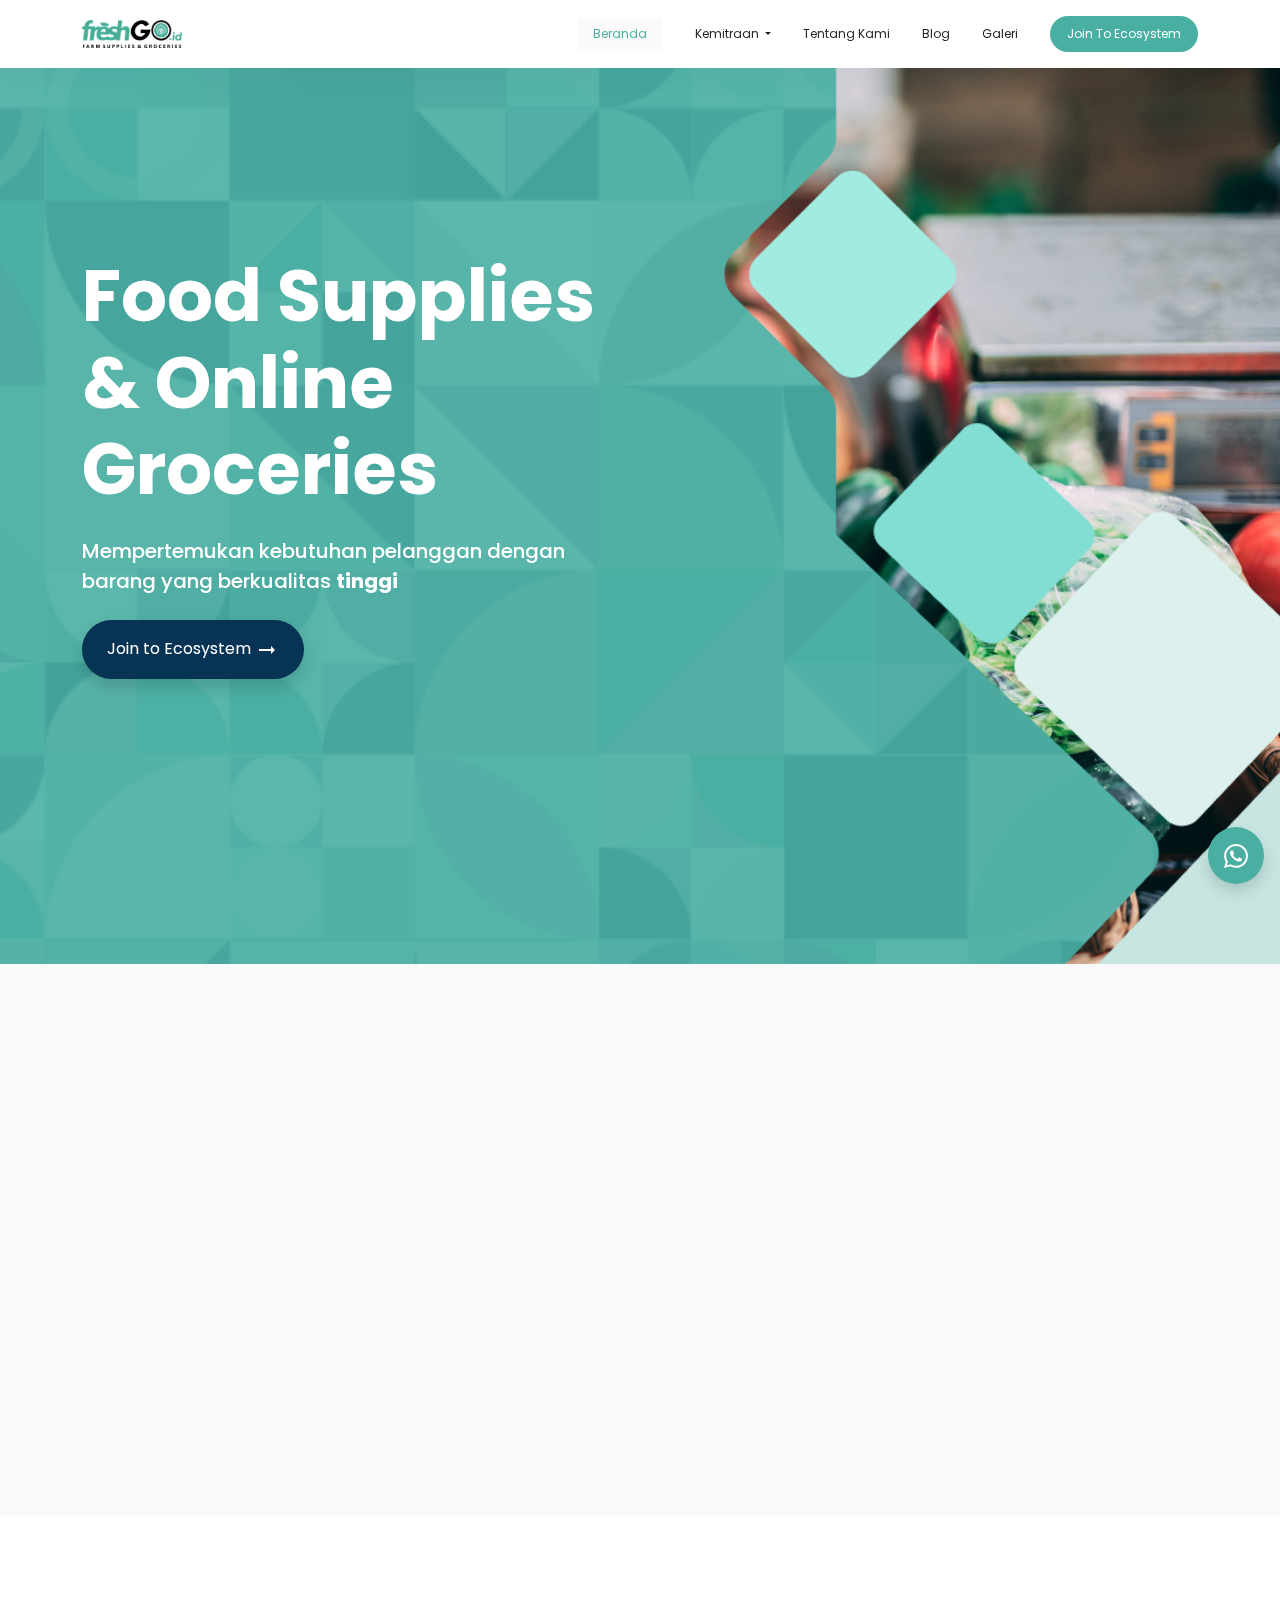
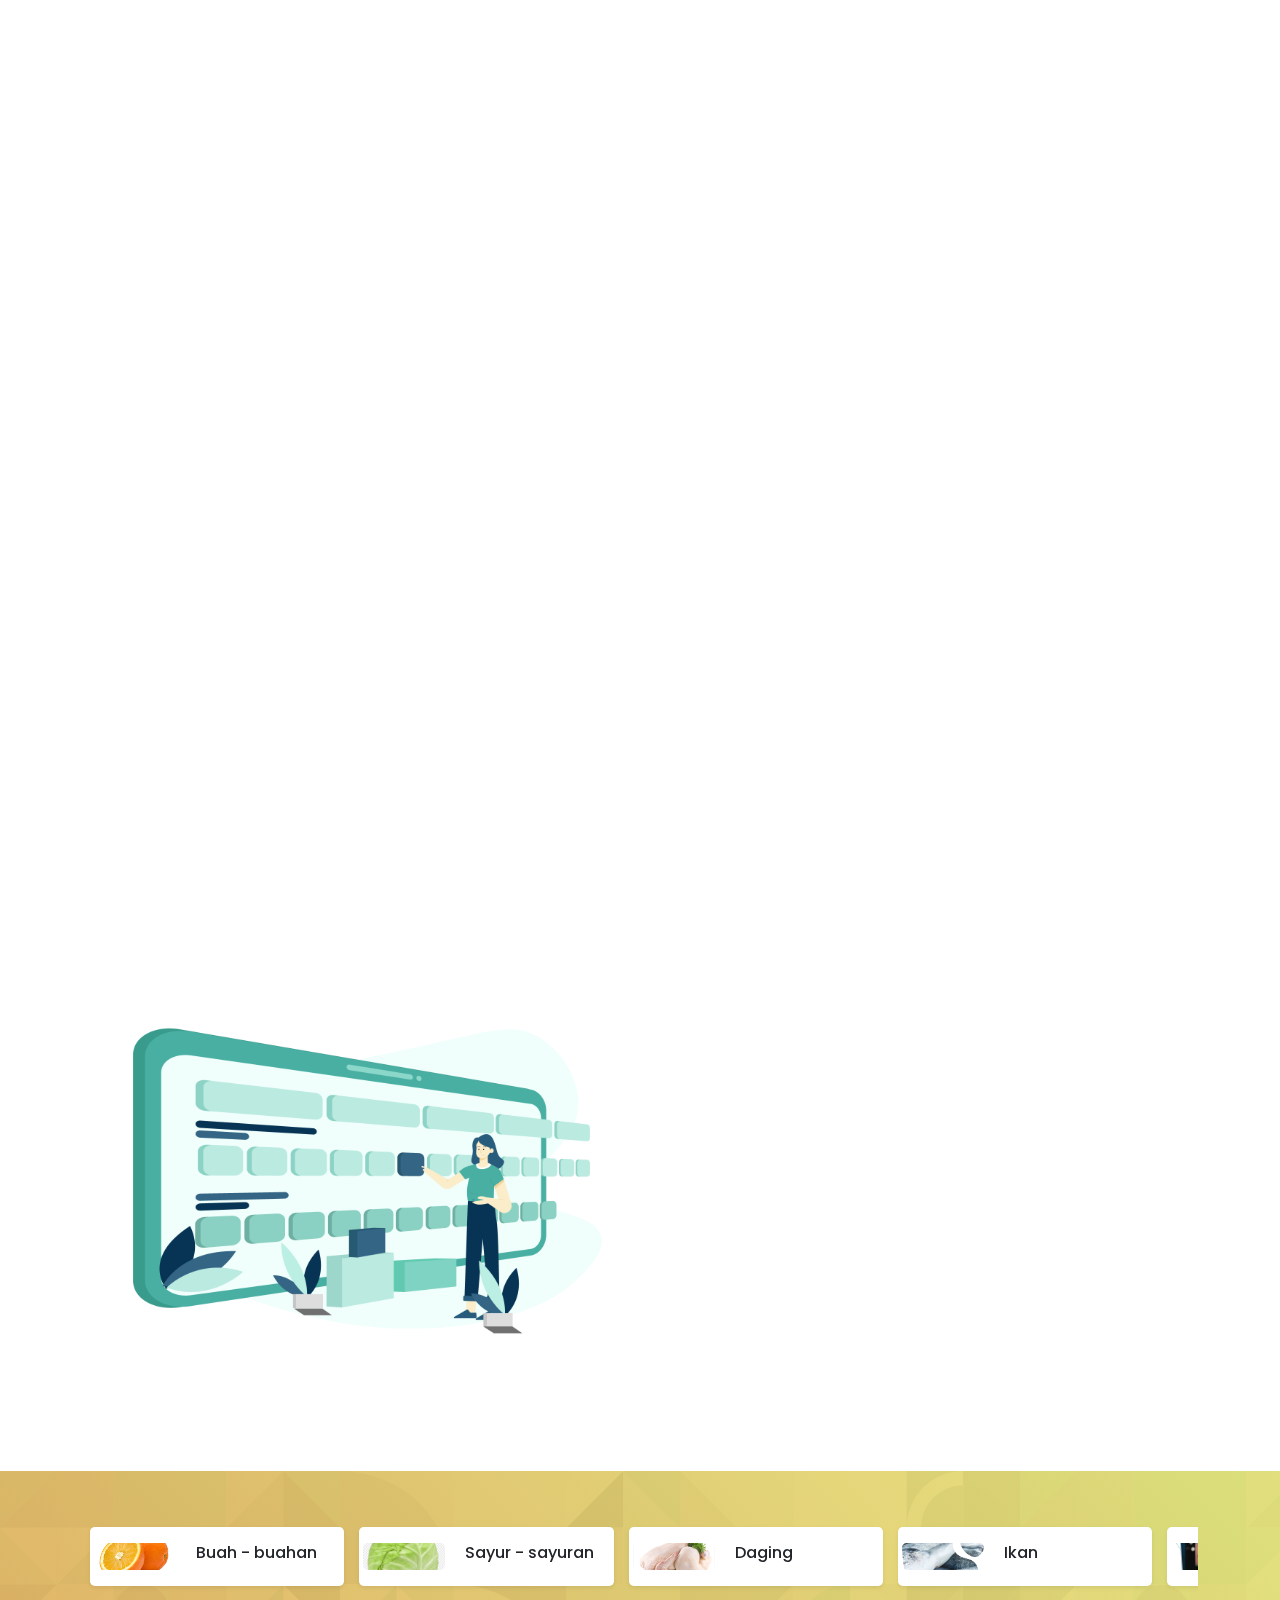
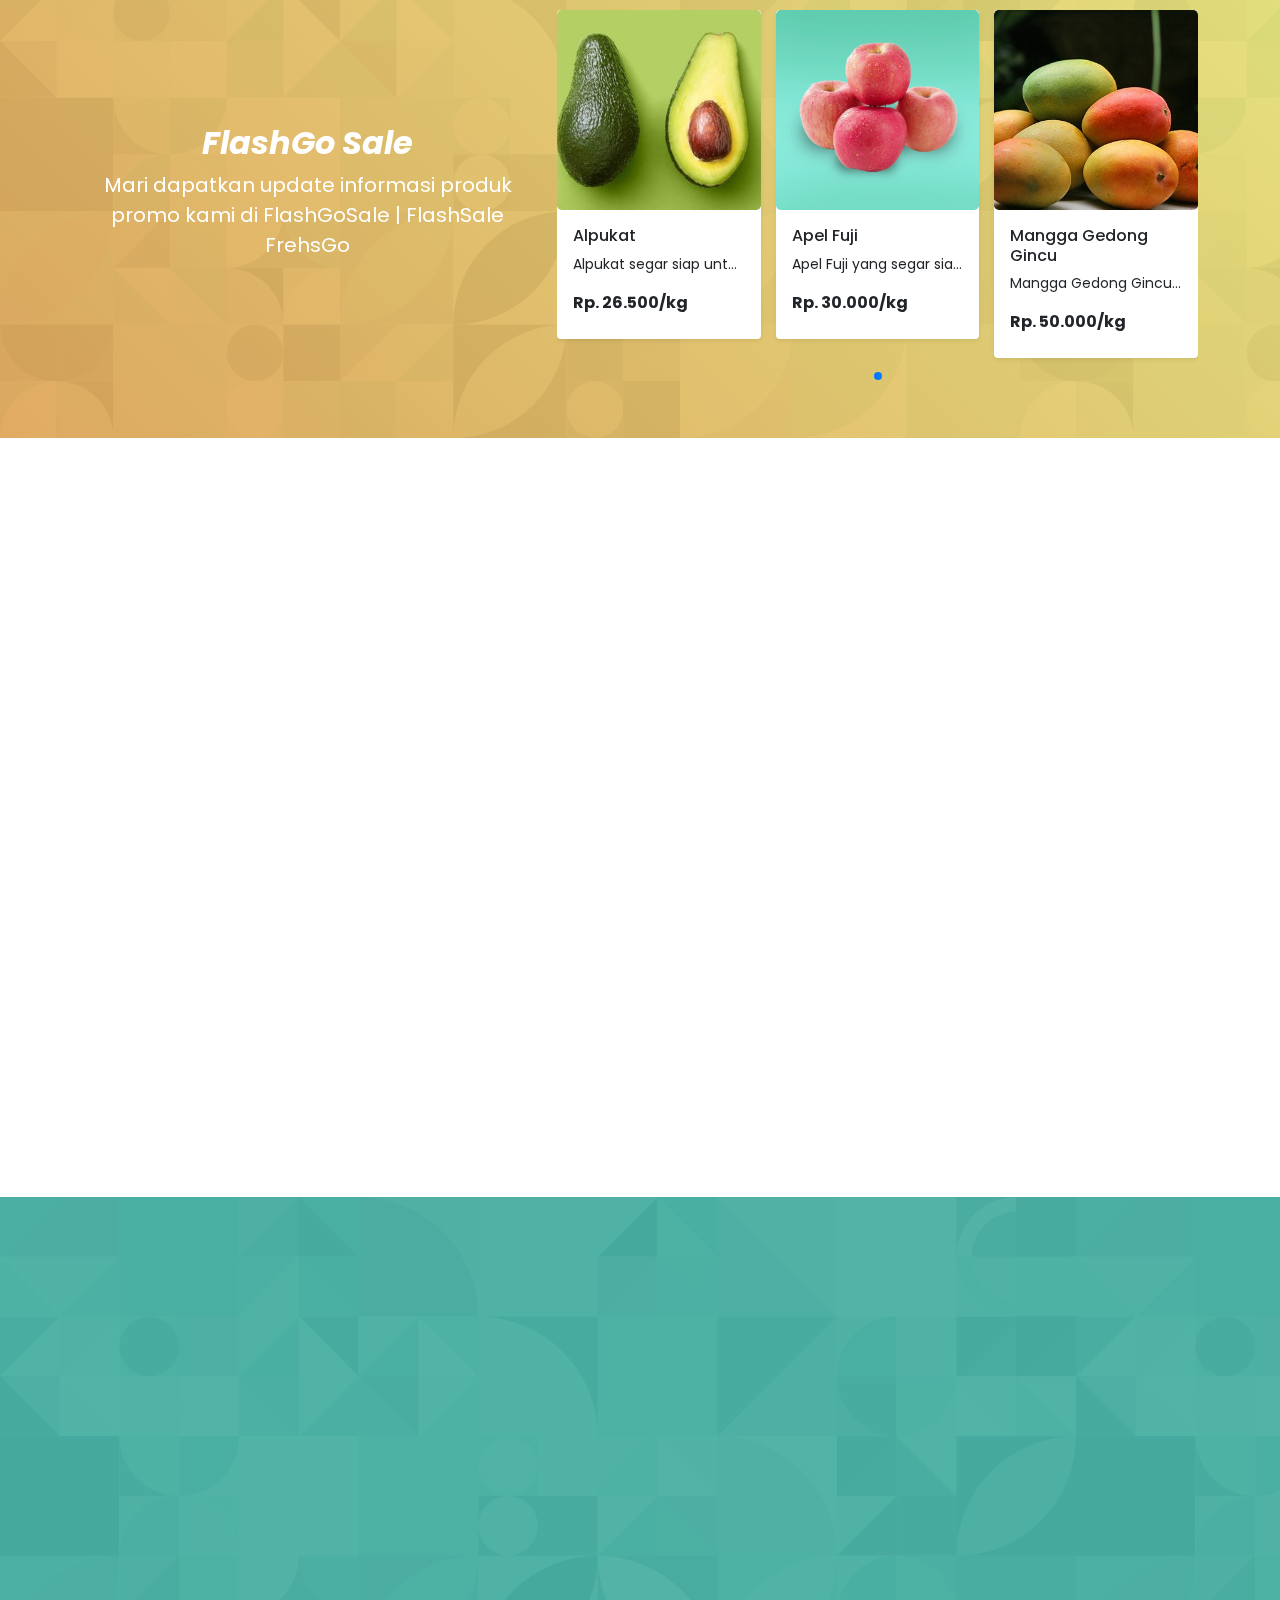
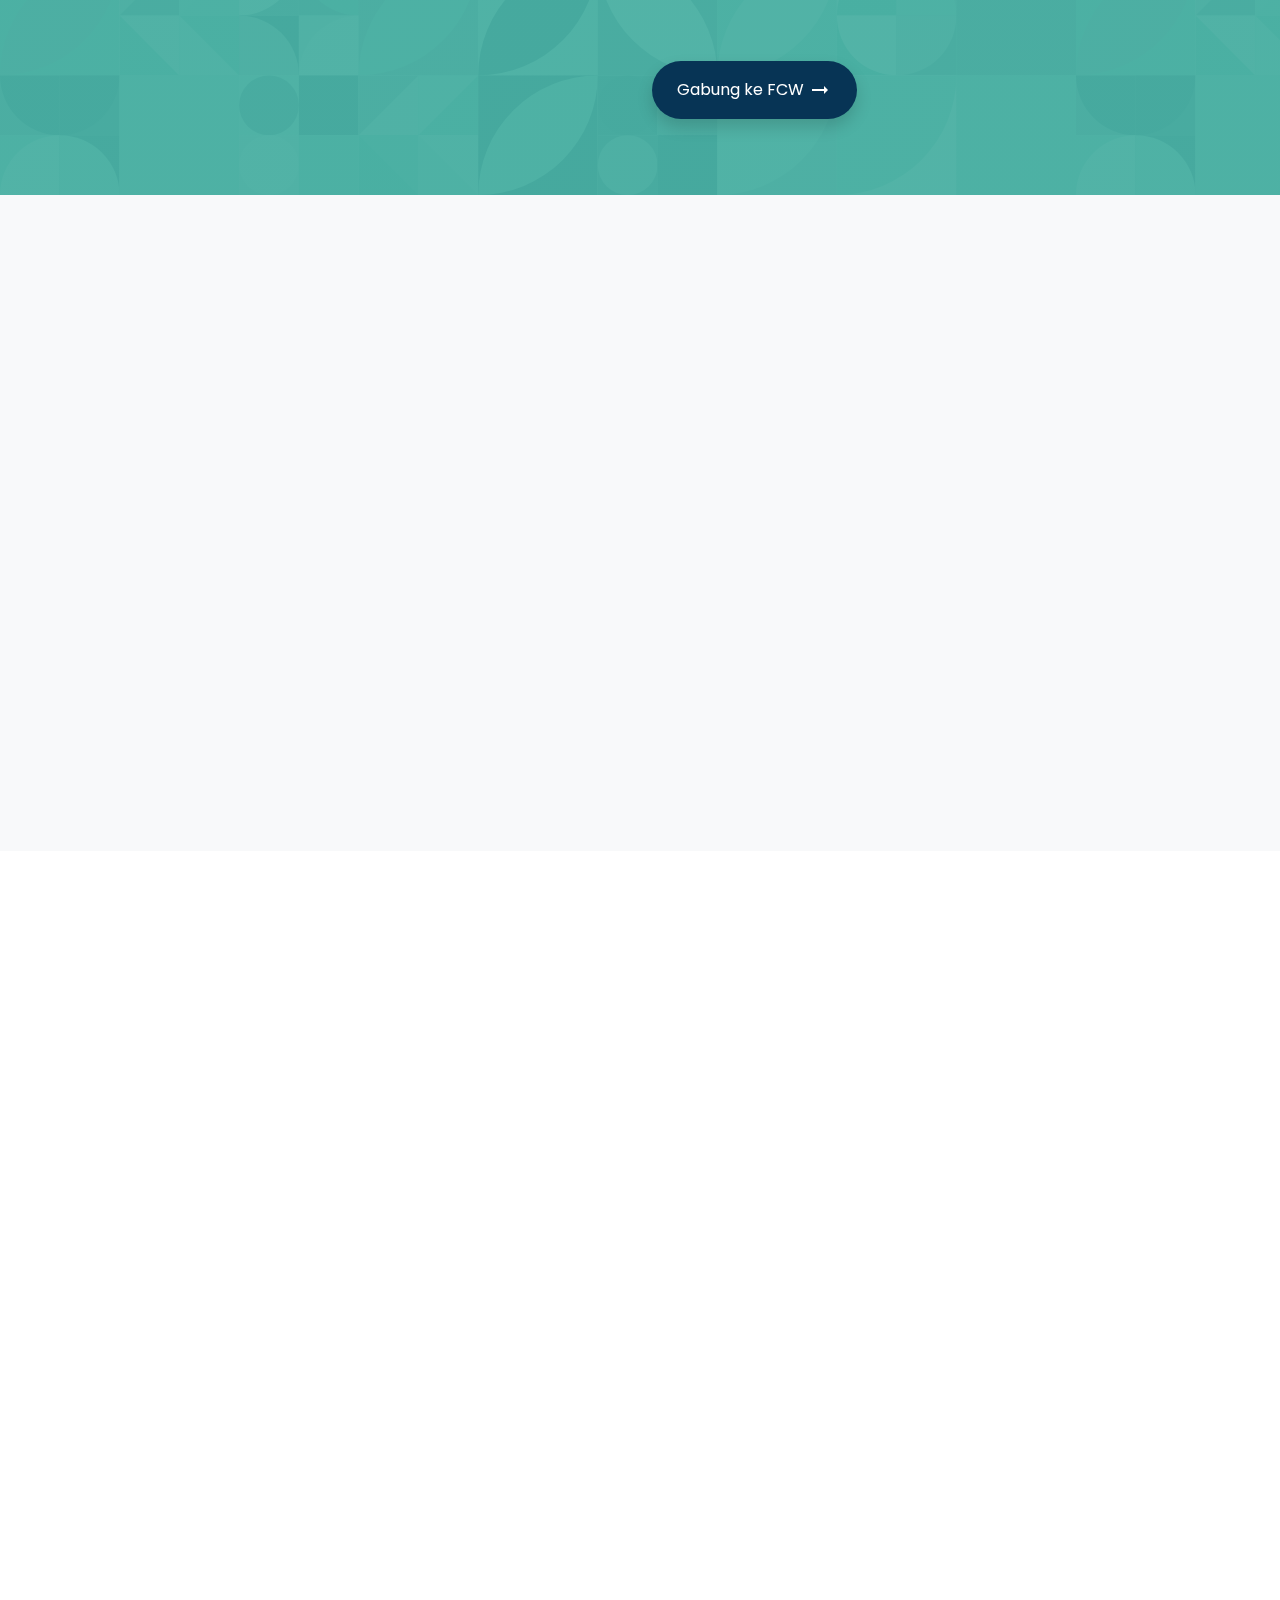
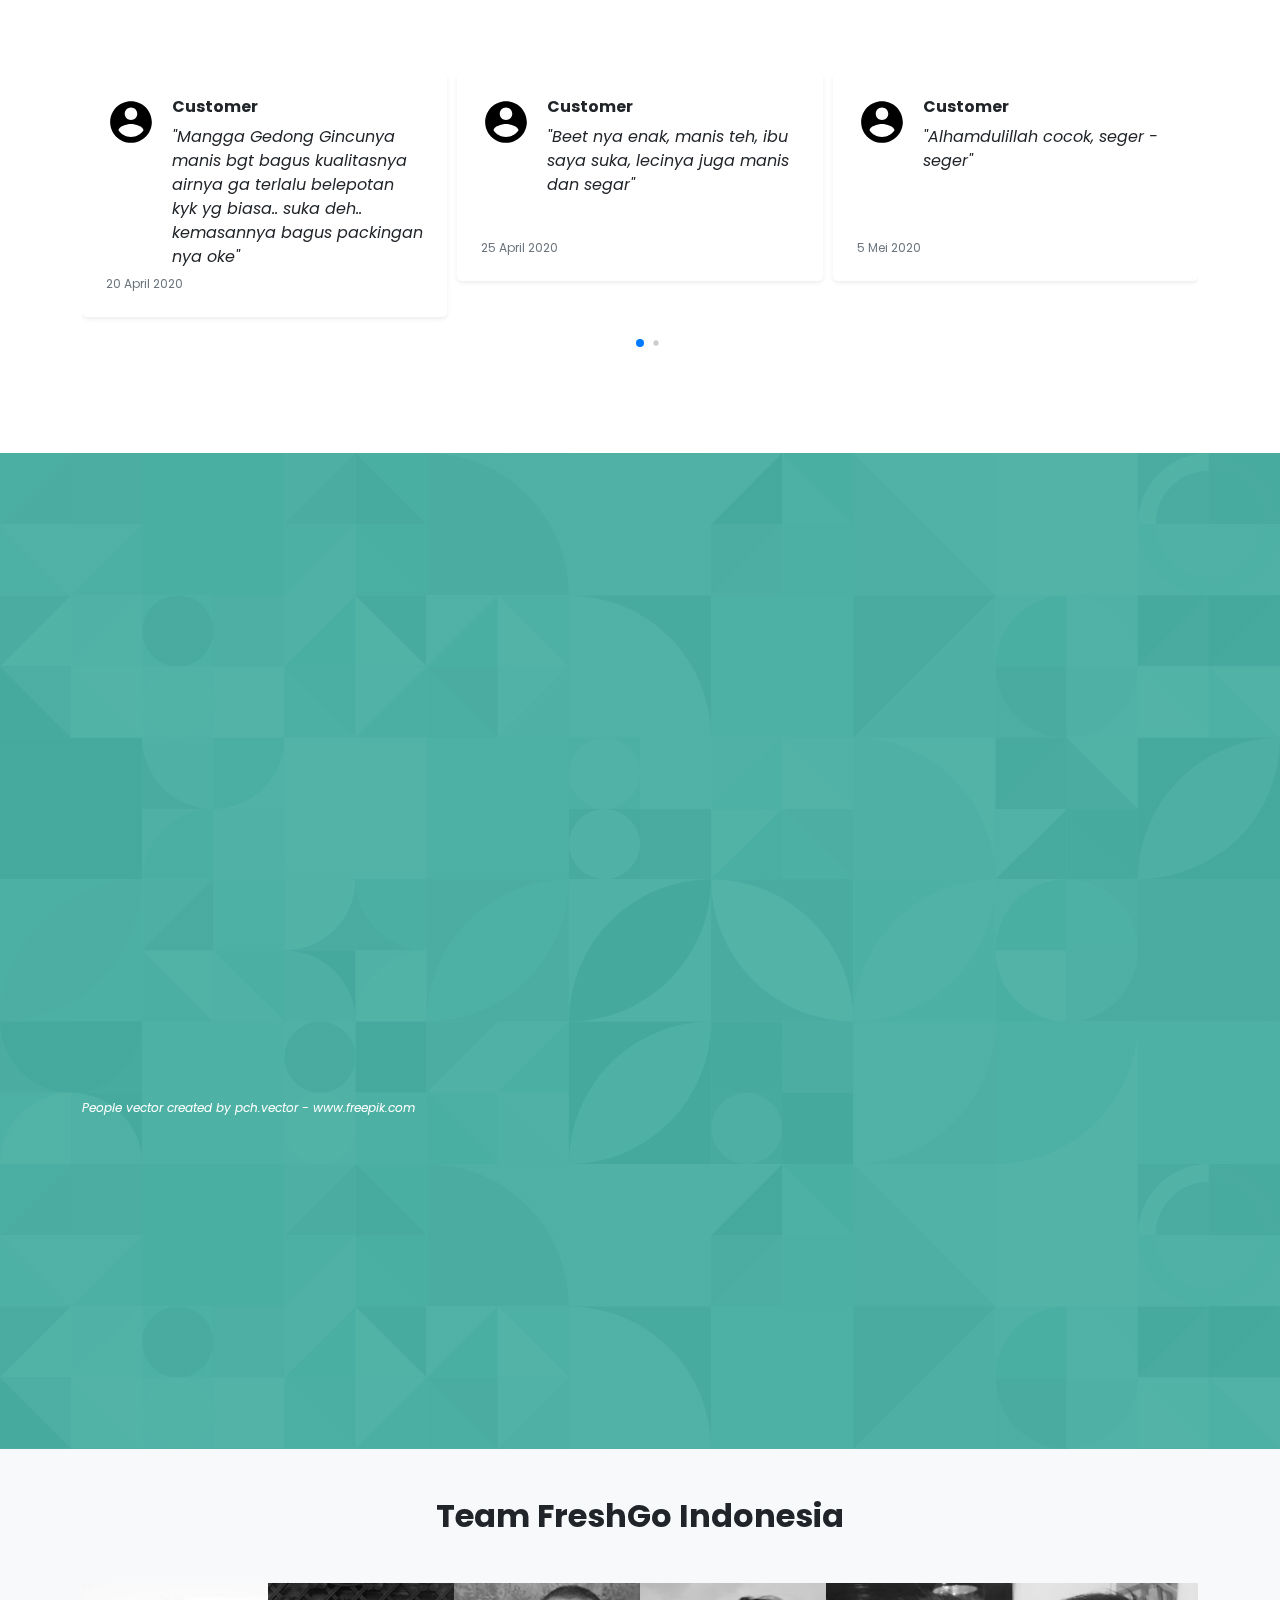
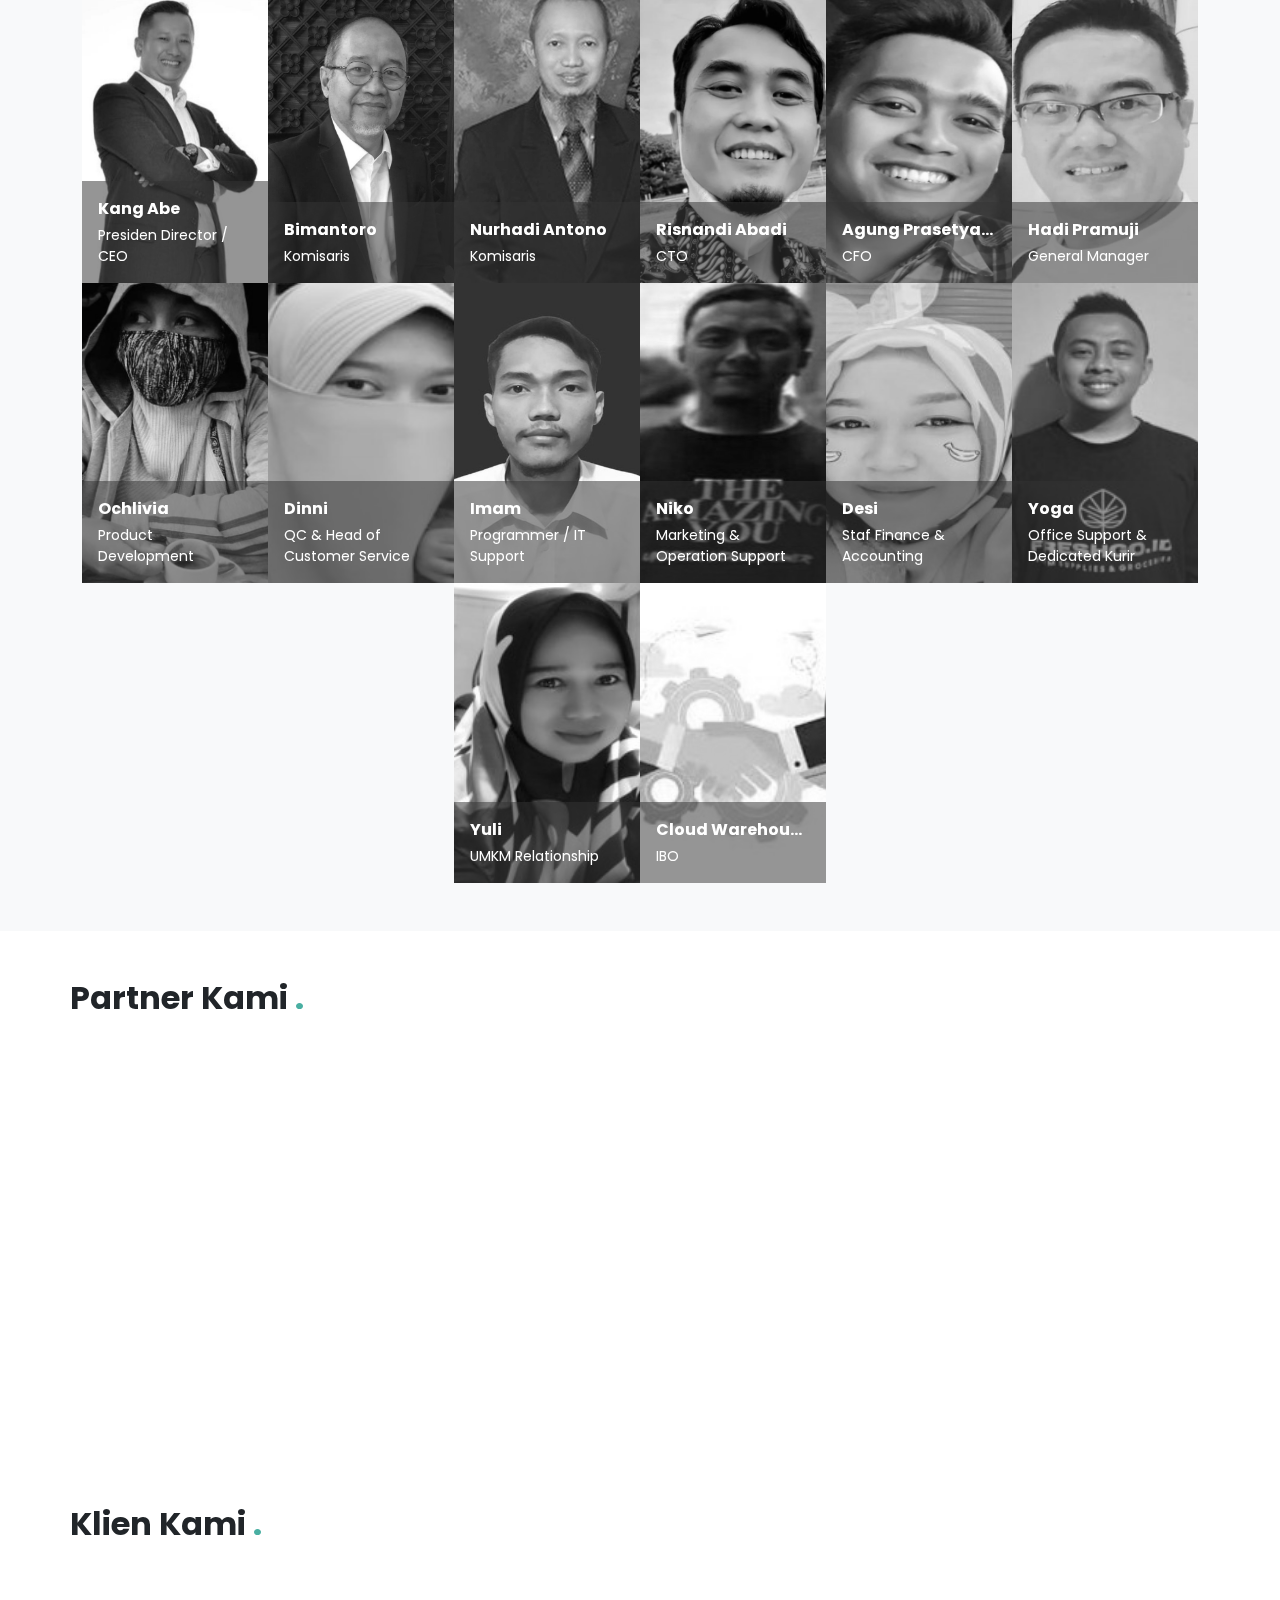
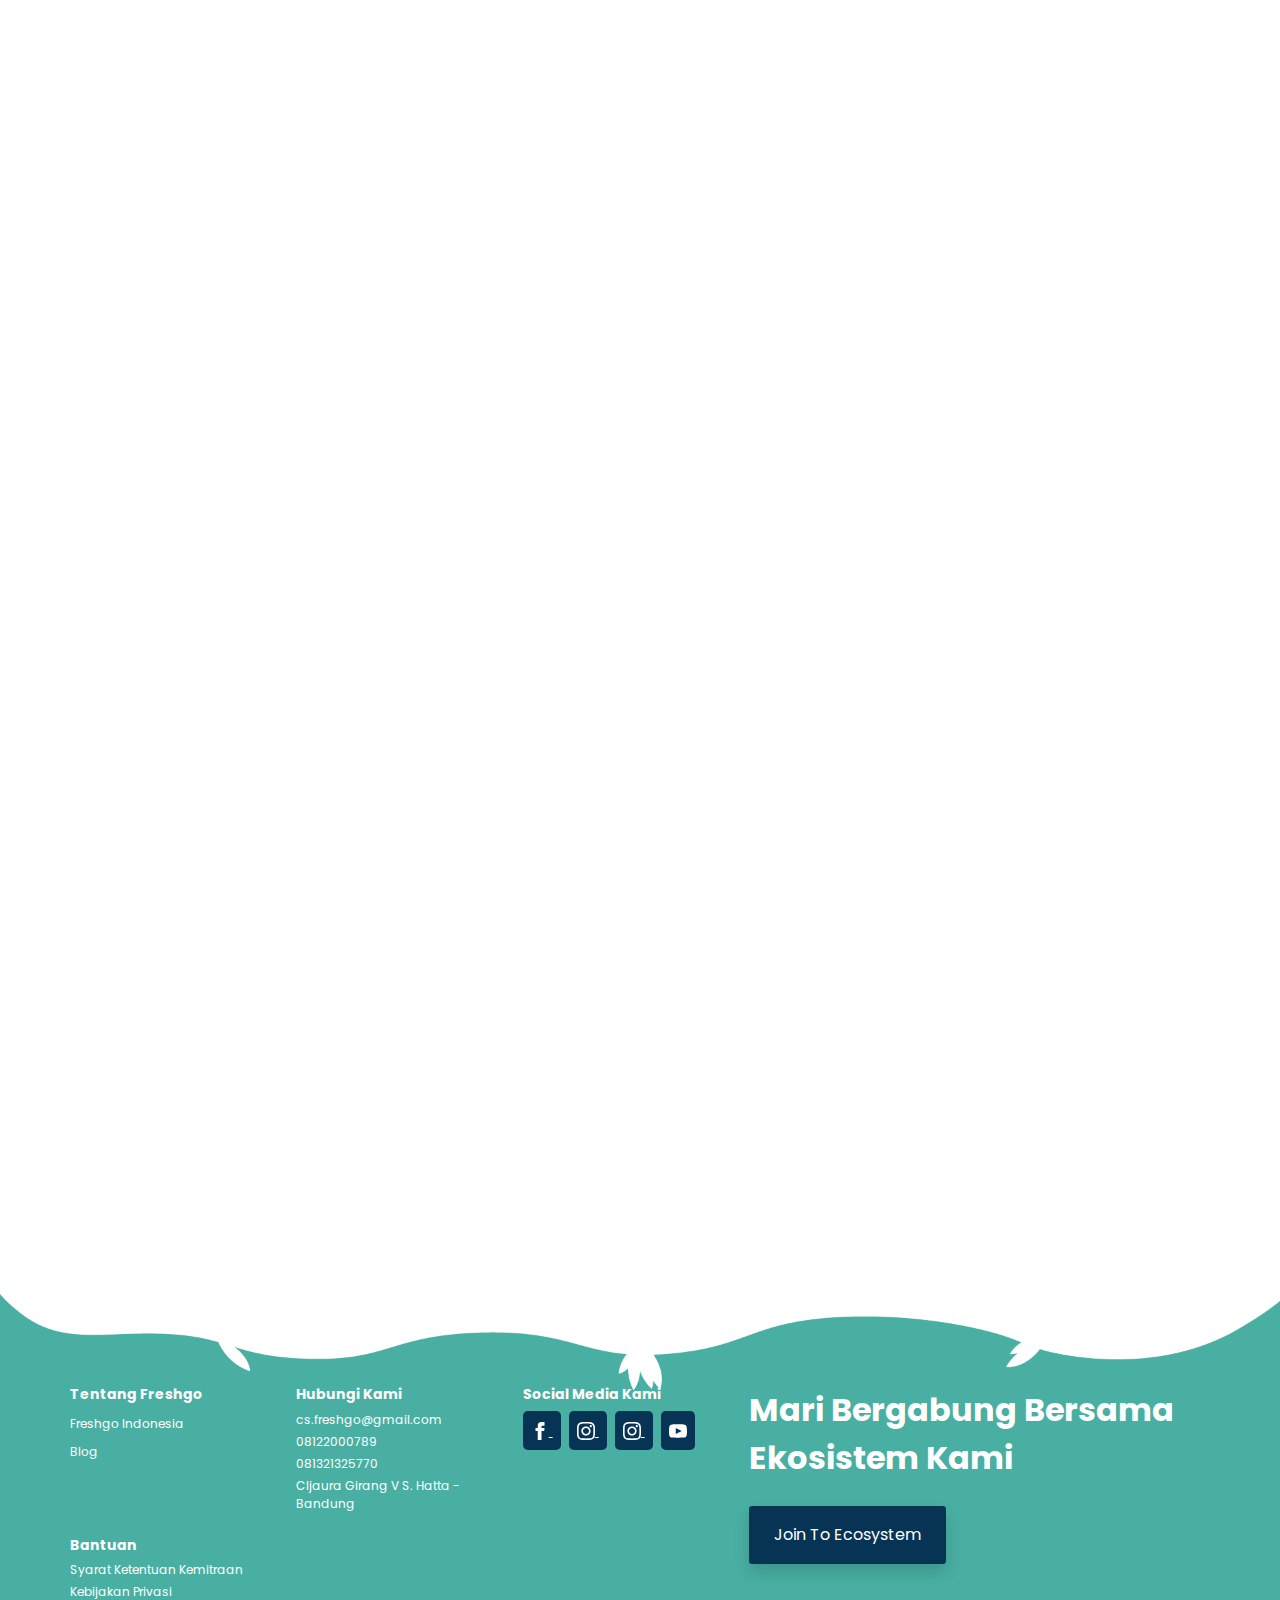
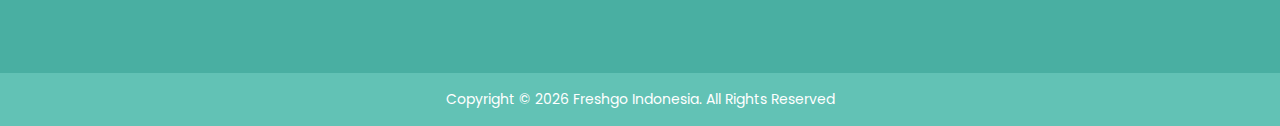
==== commit 77f0f43f: "update footer" ====
--- a/index.html
+++ b/index.html
@@ -931,7 +931,7 @@
                                         </svg>
                                     </div>
 
-                                    <div class="content">
+                                    <div class="content mb-3">
 
                                         <h6 class="fw-bold">Customer</h6>
                                         <p class="pb-2 my-auto blockquote fst-italic fs-6">
@@ -956,7 +956,7 @@
                                         </svg>
                                     </div>
 
-                                    <div class="content">
+                                    <div class="content mb-3">
 
                                         <h6 class="fw-bold">Customer</h6>
                                         <p class="pb-2 my-auto blockquote fst-italic fs-6">
@@ -981,7 +981,7 @@
                                         </svg>
                                     </div>
 
-                                    <div class="content">
+                                    <div class="content mb-3">
 
                                         <h6 class="fw-bold">Customer</h6>
                                         <p class="pb-2 my-auto blockquote fst-italic fs-6">
@@ -1041,9 +1041,9 @@
         <!--bergabung-->
 
         <!--organigram-->
-        <section class="px-md-0 px-3 py-5">
+        <section class="px-md-0 px-3 py-5 bg-light">
             <div class="container">
-                <h2 class="text-center mb-5">Team FrehsGo Indonesia</h2>
+                <h2 class="text-center mb-5 fw-bold">Team FreshGo Indonesia</h2>
                 <div class="row g-0 justify-content-center">
                     <div class="col-lg-2 col-md-3 col-6">
                         <div class="d-block bg-light position-relative scale-bg-card-hover overflow-hidden">
@@ -1051,7 +1051,7 @@
                                 src="./assets/img/anthon.jpg" alt="Anthon Budyana">
                             <div class="position-absolute bottom-0 p-3 start-0 w-100 content-blog">
                                 <div class="d-flex h-100 flex-column text-white justify-content-end">
-                                    <p class="text-truncate mb-1 fw-bold">Kang AB</p>
+                                    <p class="text-truncate mb-1 fw-bold">Kang Abe</p>
                                     <p class="mb-0 fs-7">Presiden Director / CEO</p>
                                 </div>
                             </div>
@@ -1353,10 +1353,10 @@
                         <div class="col-md-4 mb-2">
                             <h2 class="fs-7 fw-bold">Tentang Freshgo</h2>
                             <ul class="list-unstyled">
-                                <li class="nav-item mb-1"><a href=""
+                                <li class="nav-item mb-1"><a href="tentang-kami.html"
                                         class="text-white text-decoration-none fs-8">Freshgo
                                         Indonesia</a></li>
-                                <li class="nav-item mb-1"><a href=""
+                                <li class="nav-item mb-1"><a href="blog.html"
                                         class="text-white text-decoration-none fs-8">Blog</a>
                                 </li>
                             </ul>
@@ -1424,7 +1424,7 @@
                                     <a class="text-decoration-none text-white" href="#">Syarat Ketentuan Kemitraan</a>
                                 </li>
                                 <li class="nav-item fs-8 mb-1">
-                                    <a class="text-decoration-none text-white" href="kebijakan-privasi">Kebijakan
+                                    <a class="text-decoration-none text-white" href="kebijakan-privasi.html">Kebijakan
                                         Privasi</a>
                                 </li>
                             </ul>
@@ -1442,7 +1442,6 @@
         </div>
         <div class="bg-teal-lighten mt-5">
             <div class="container">
-
                 <p class="text-center mb-0 py-3 fs-7 copyright"></p>
             </div>
         </div>
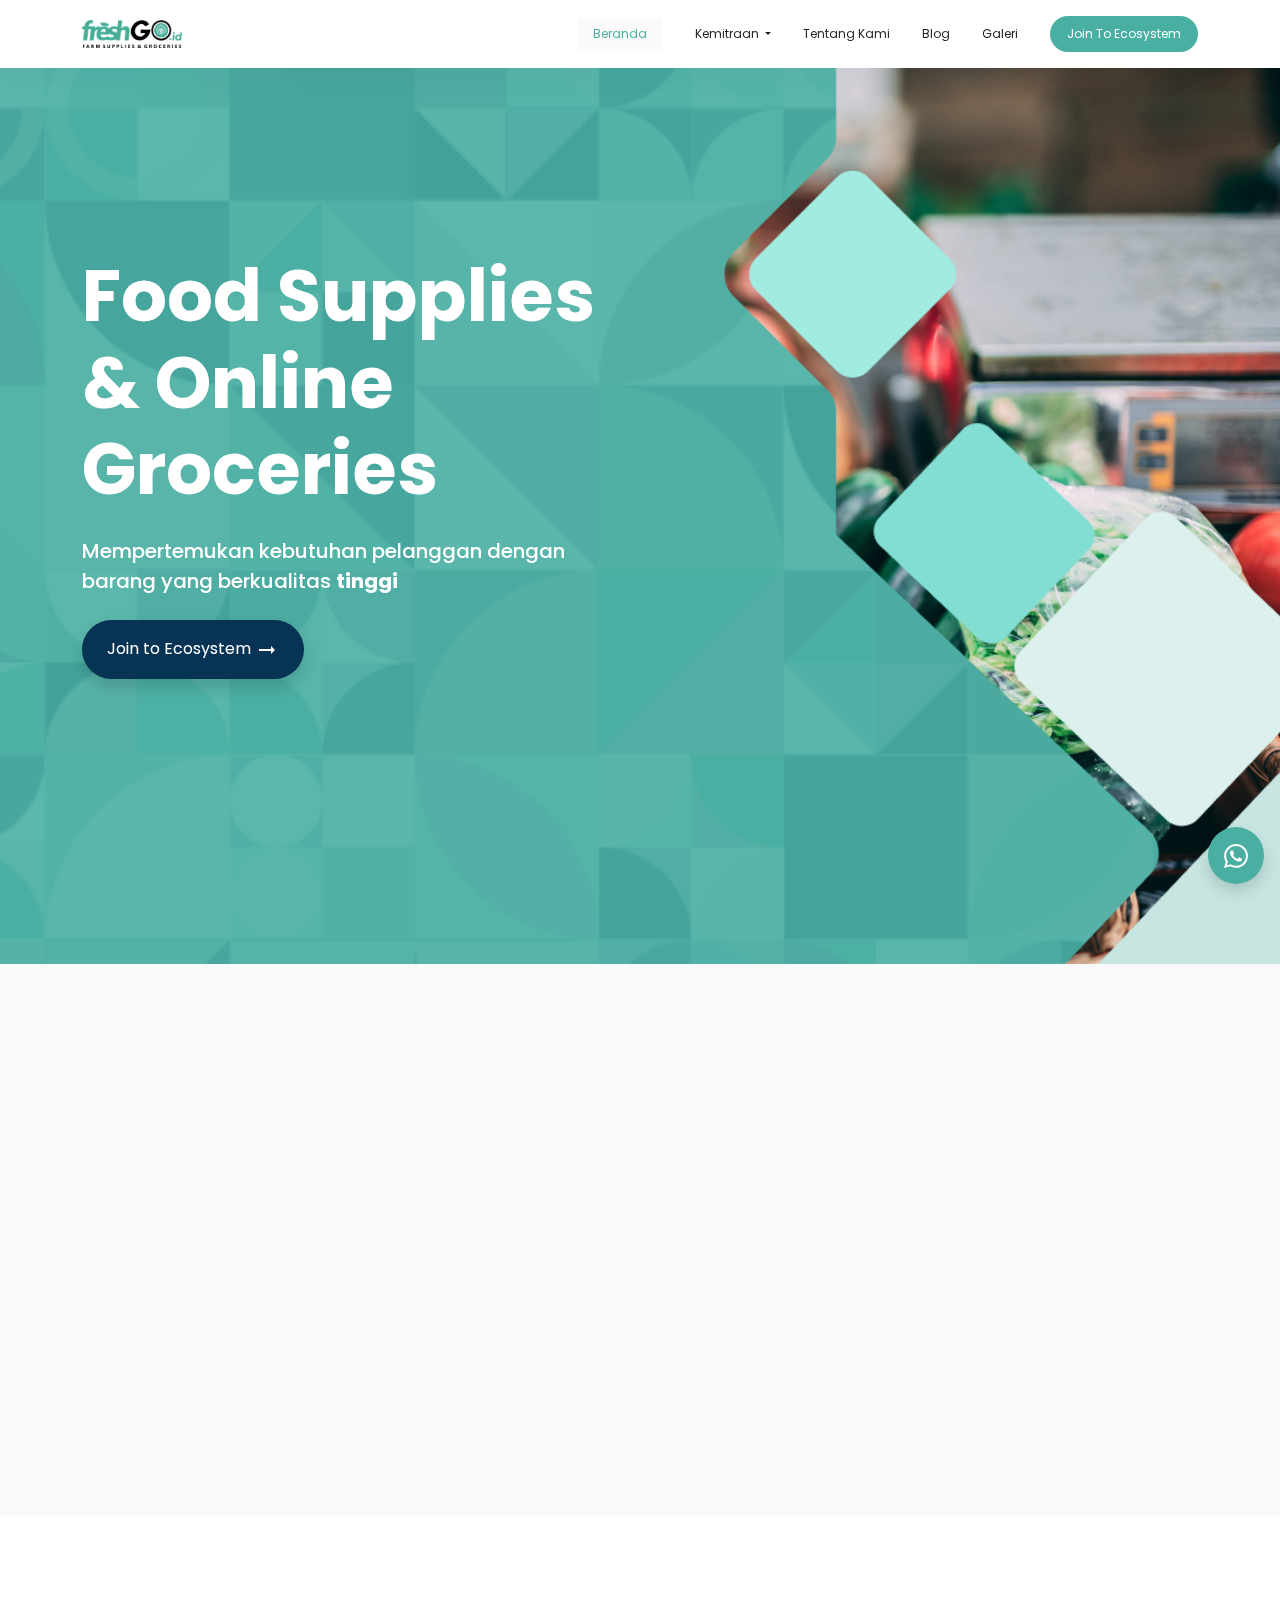
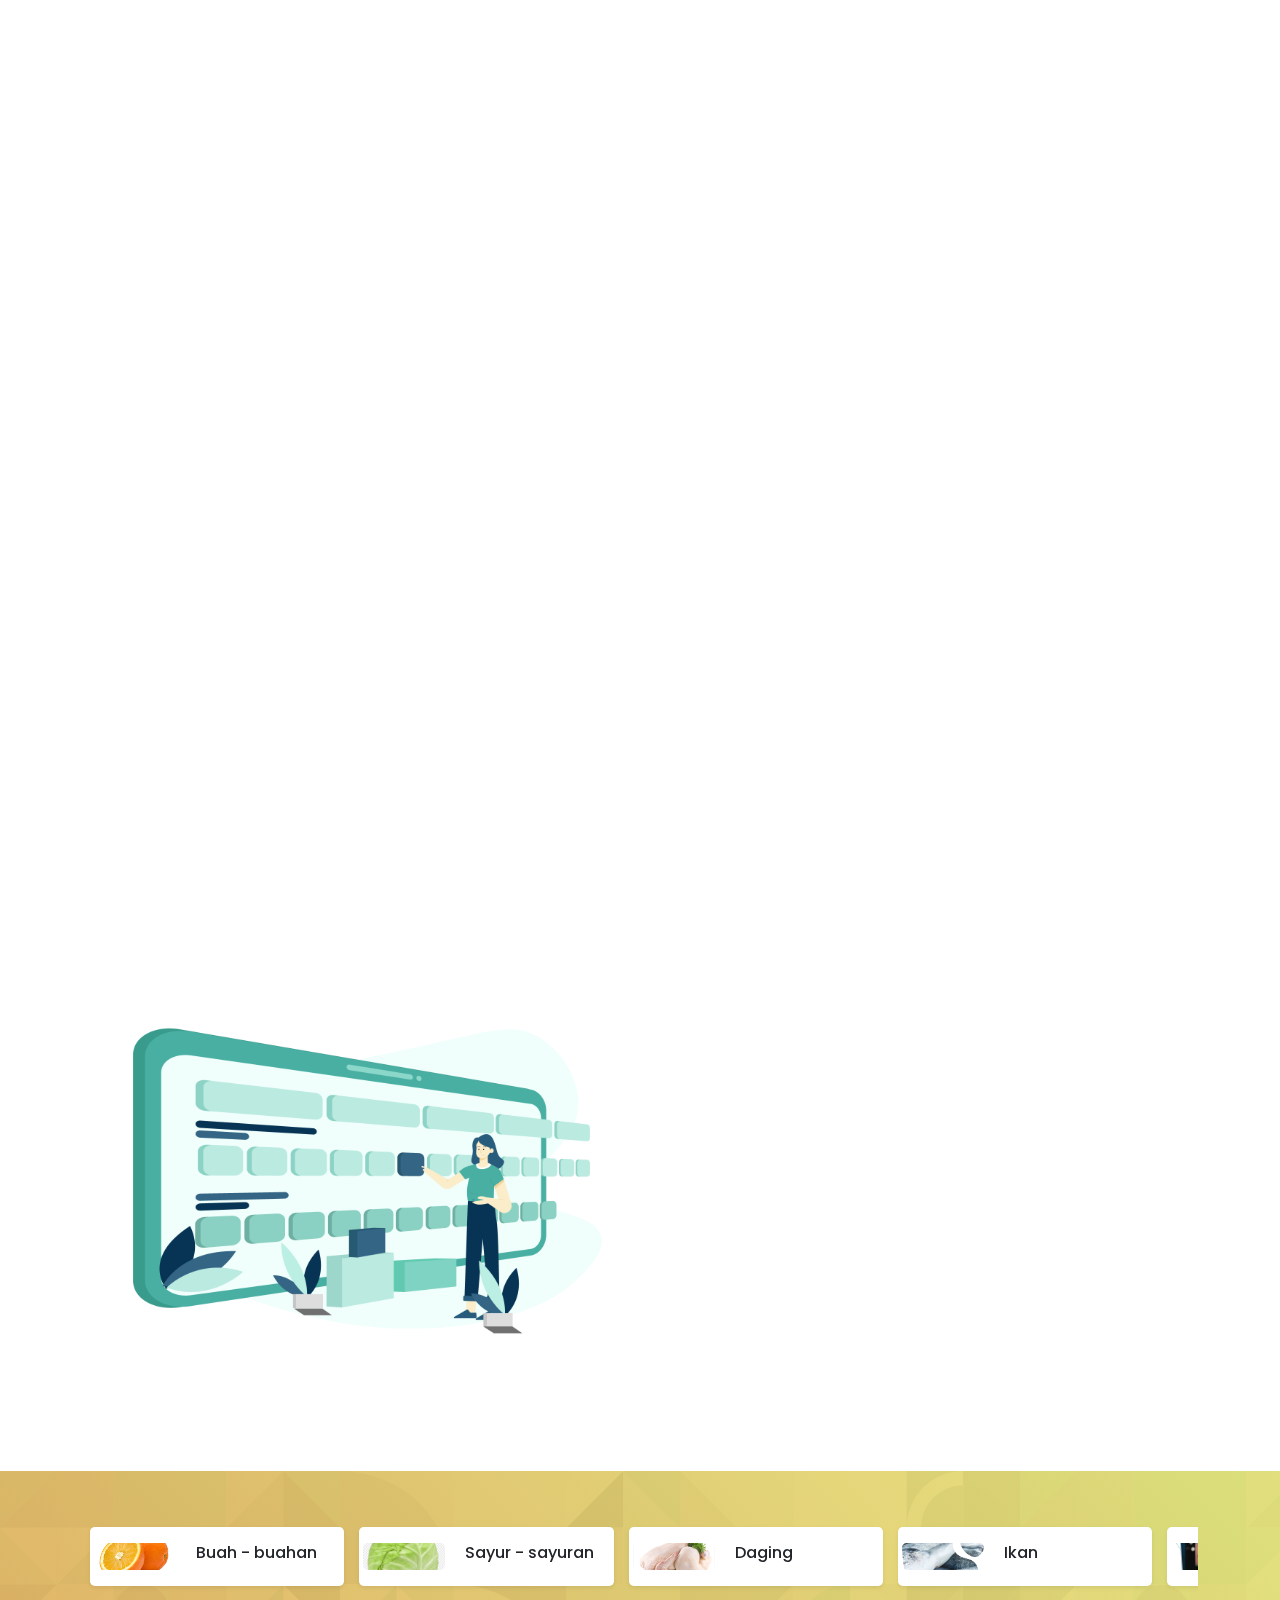
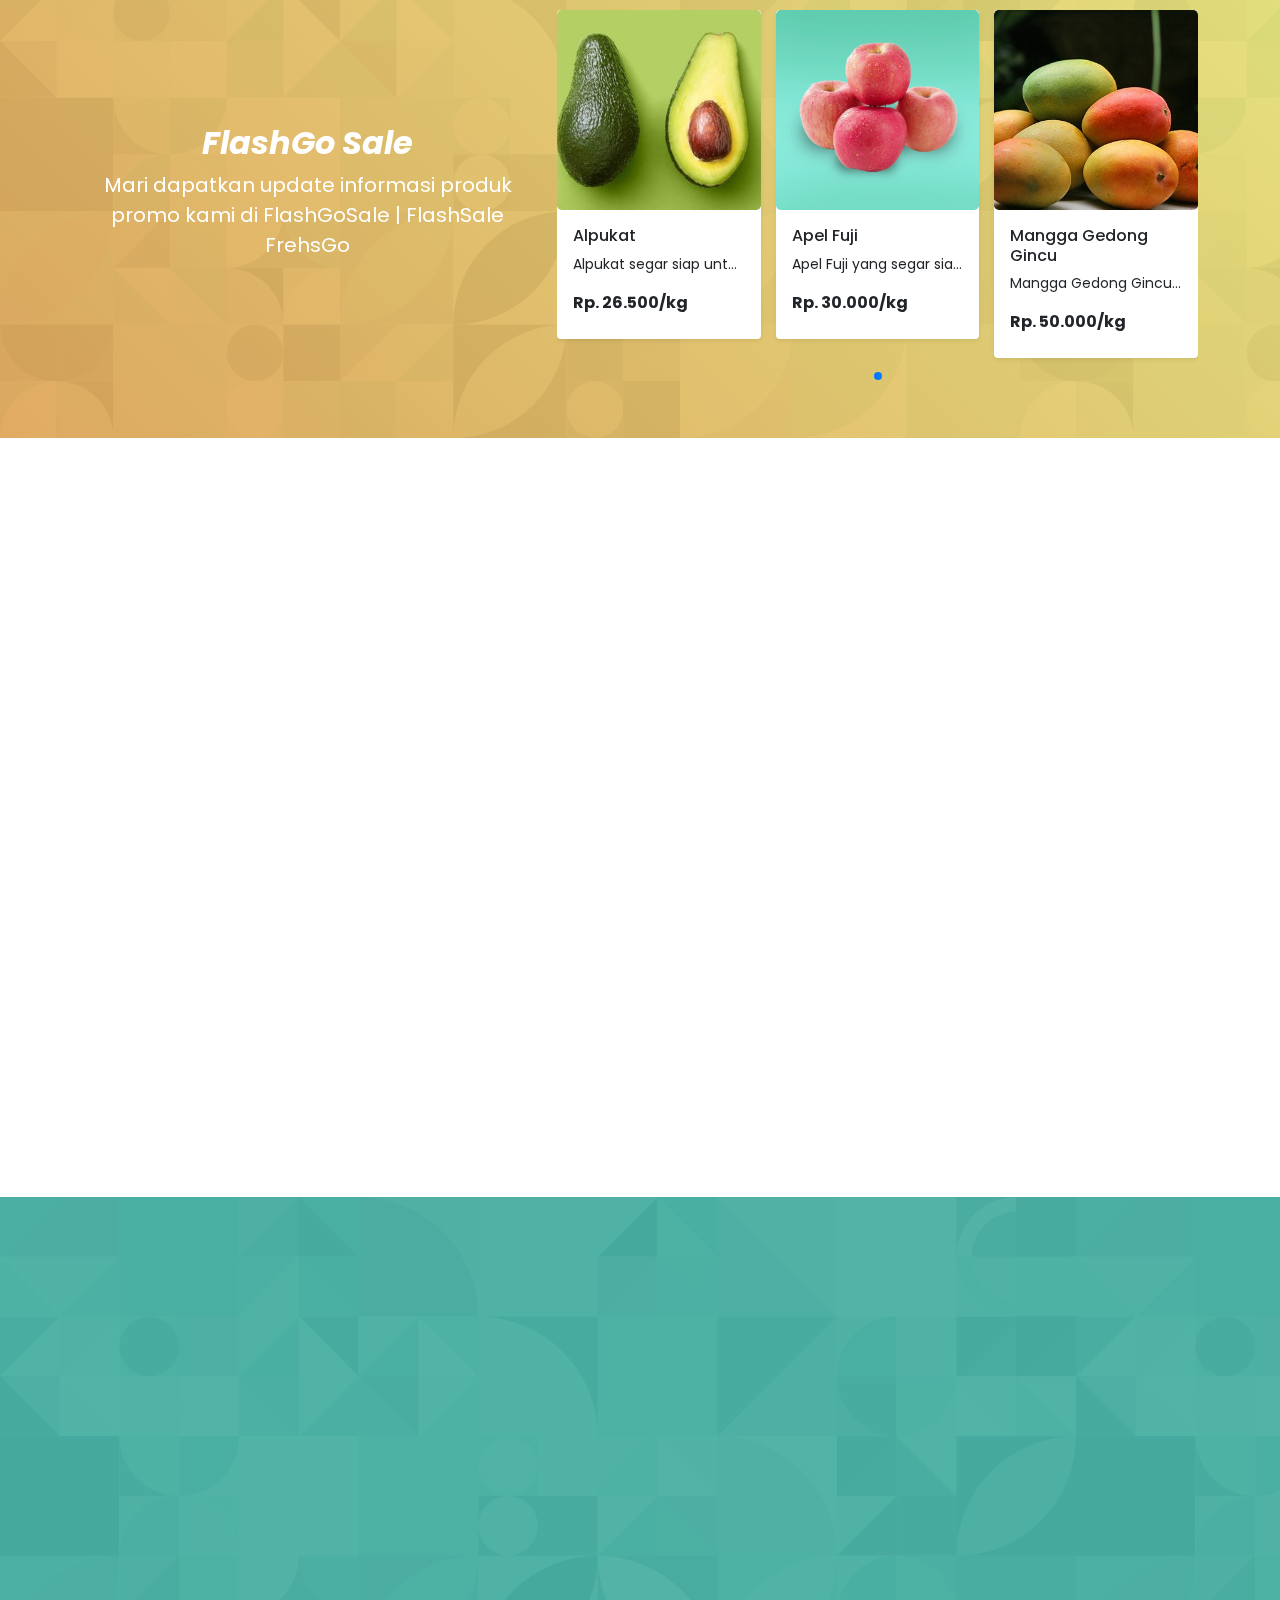
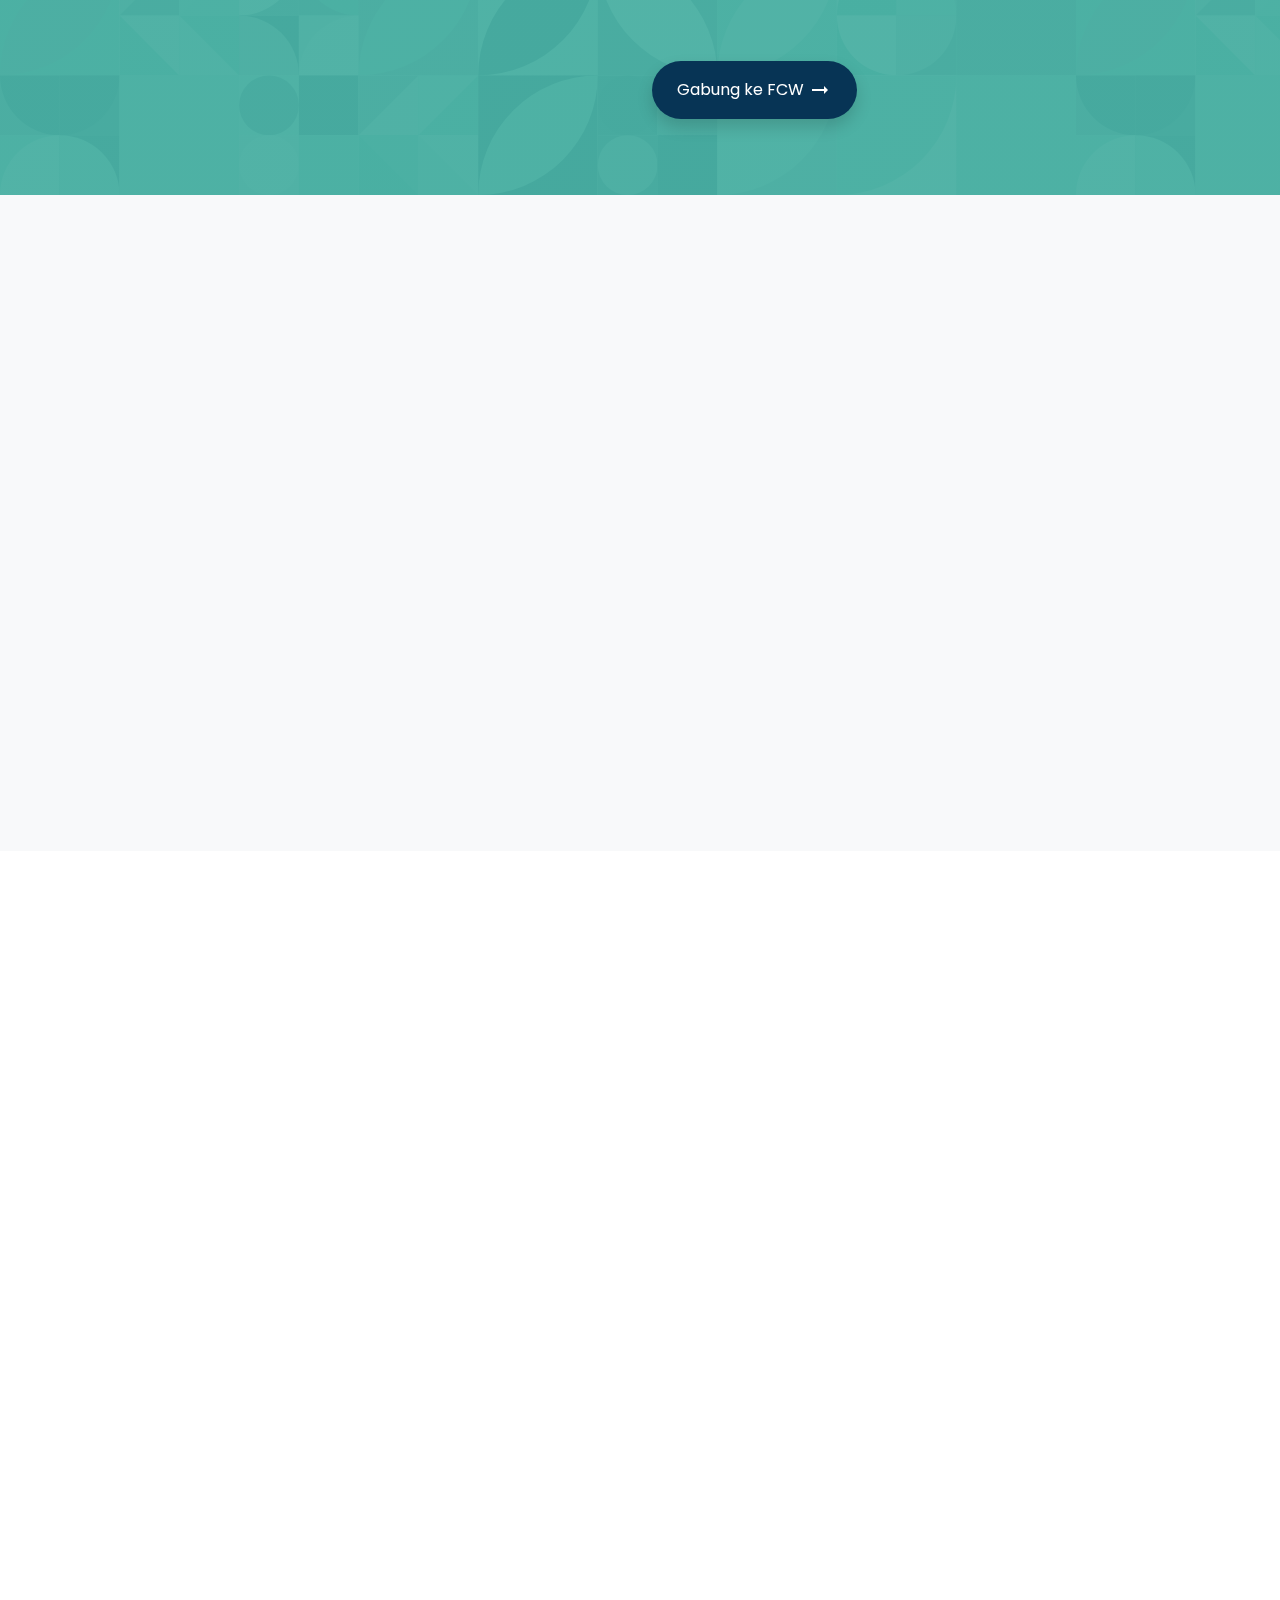
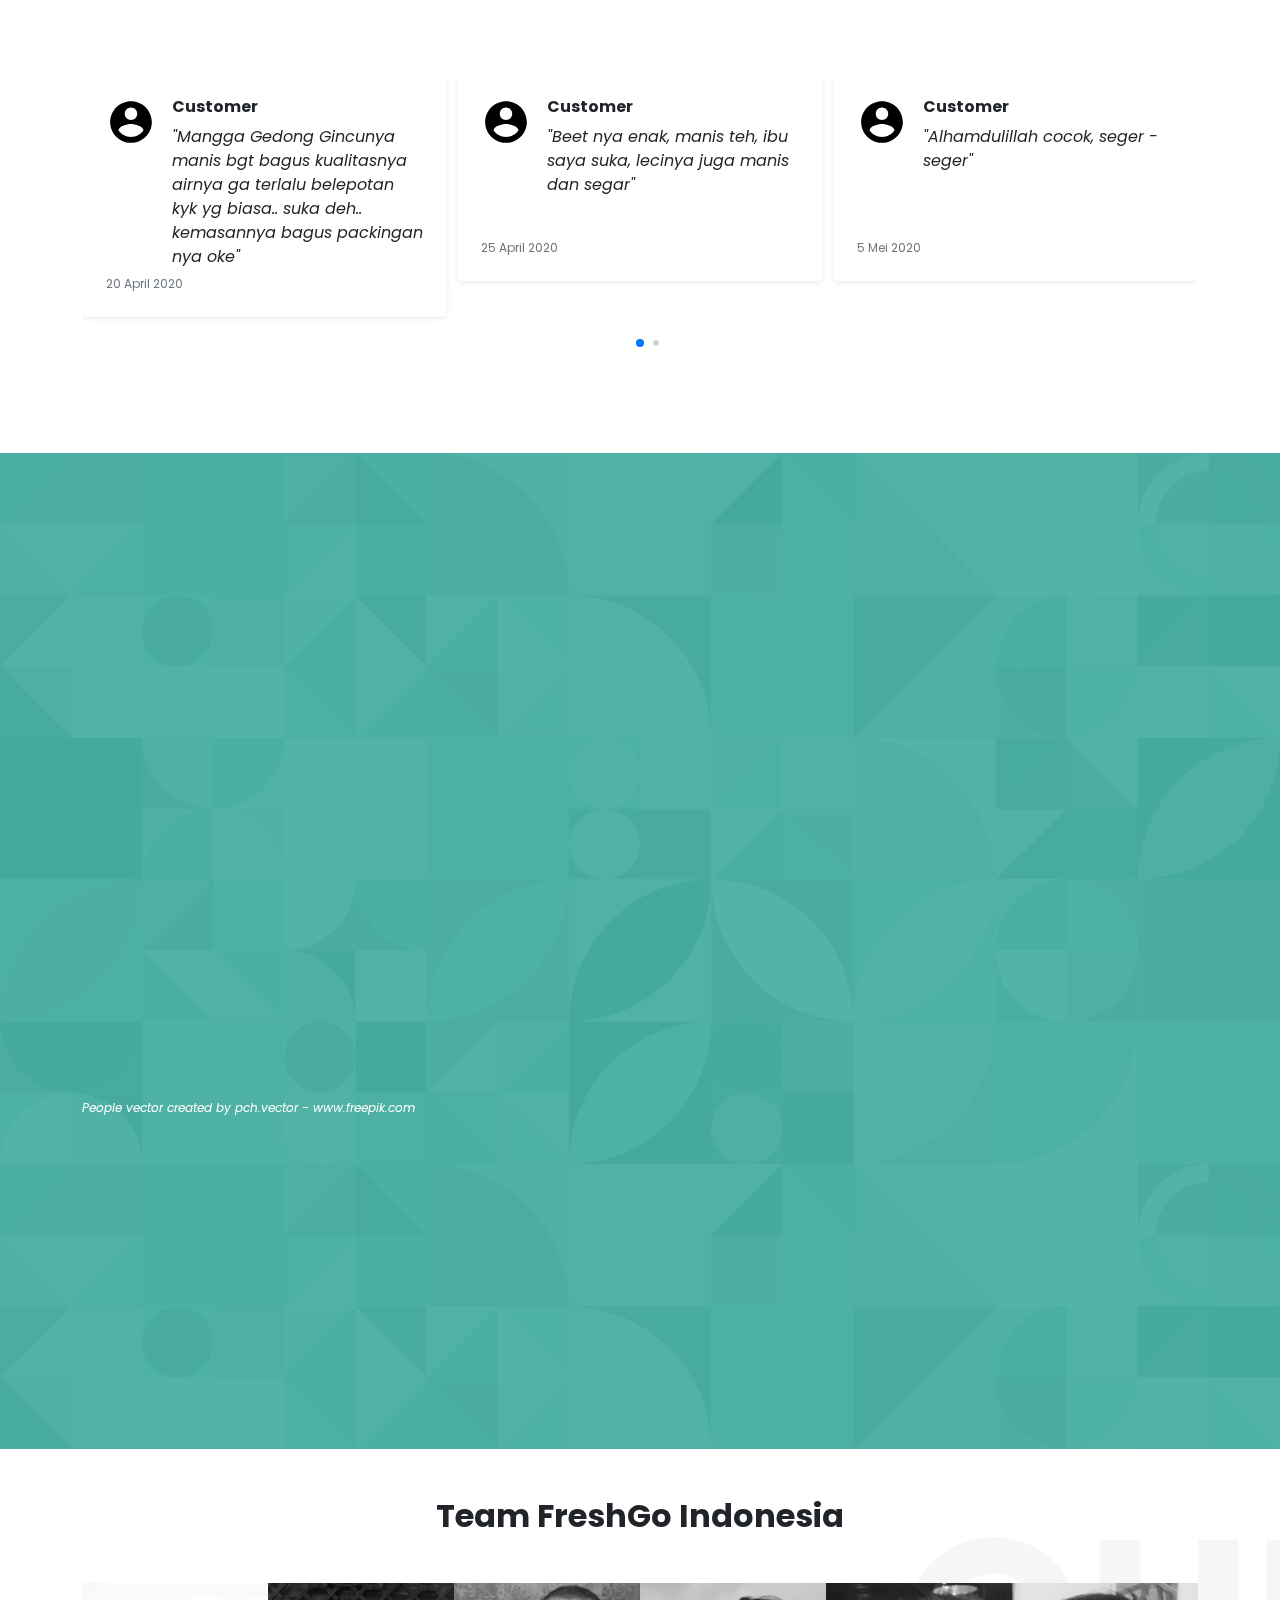
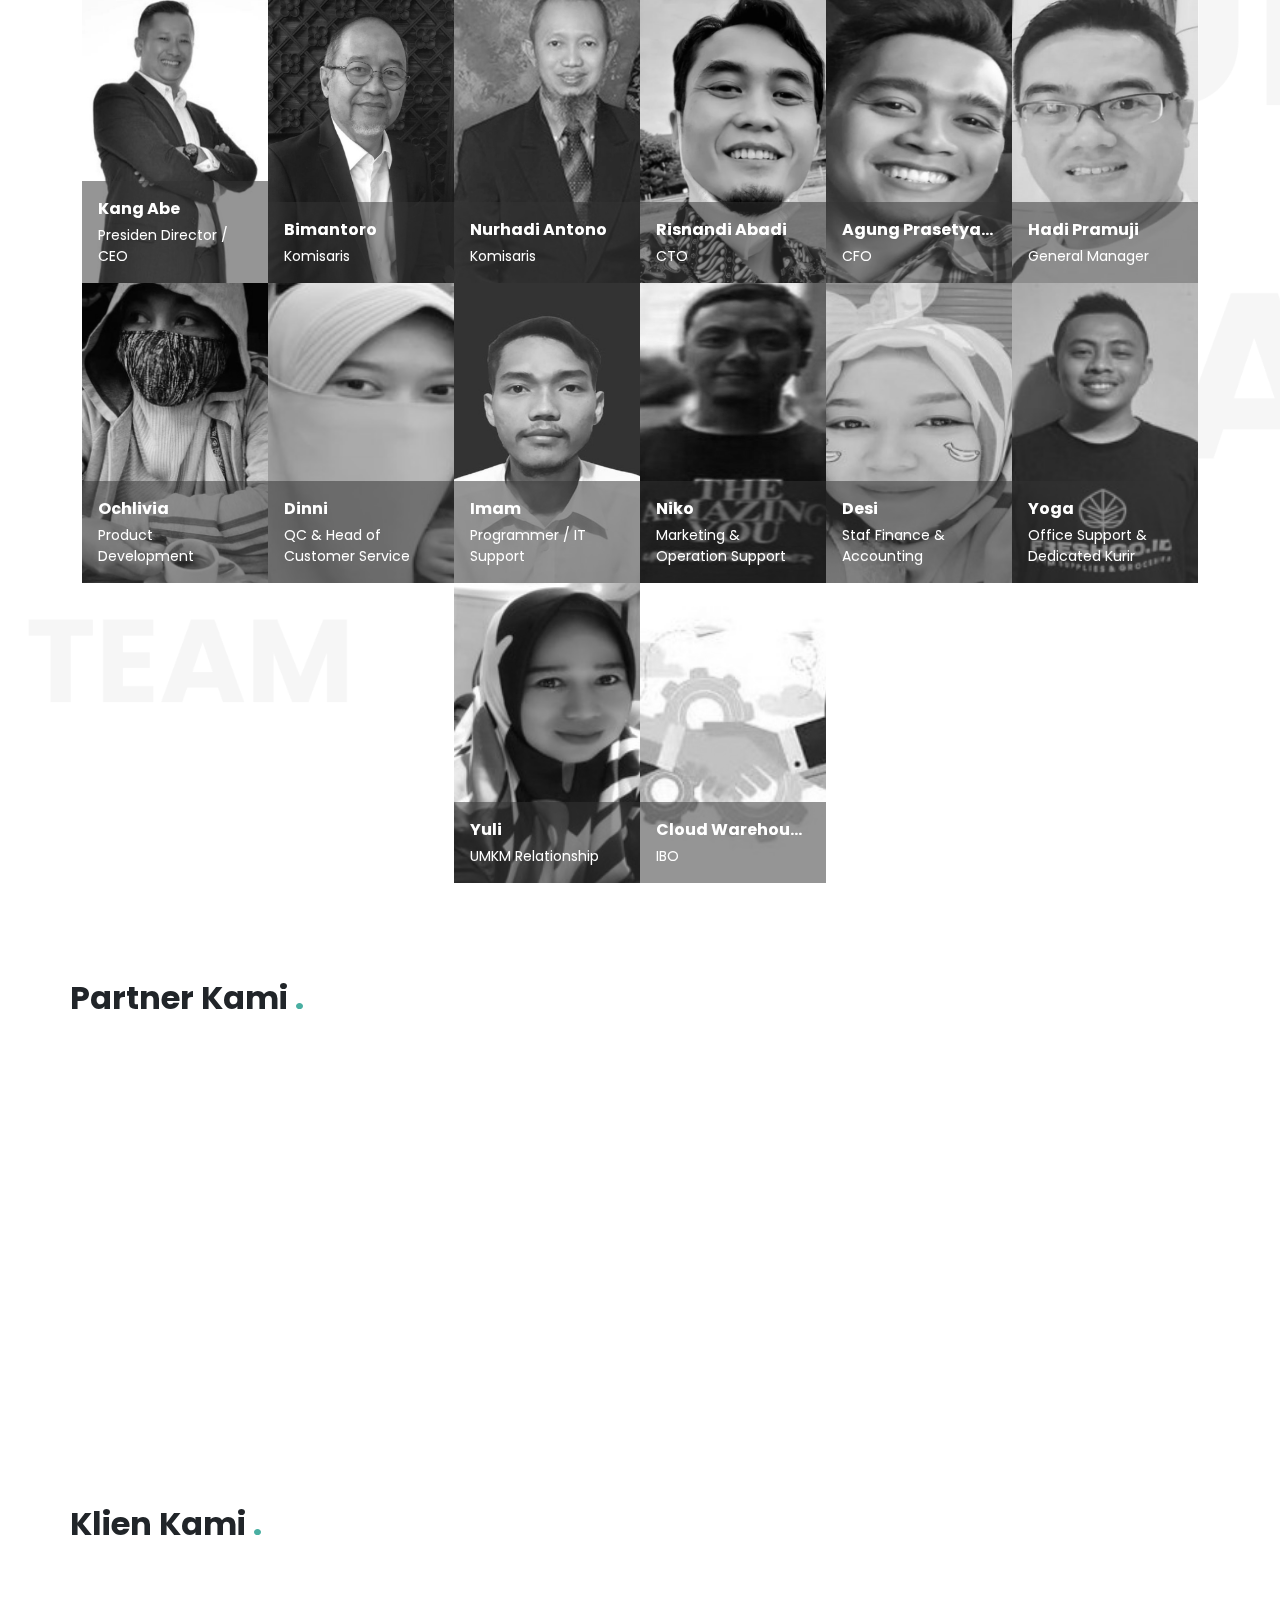
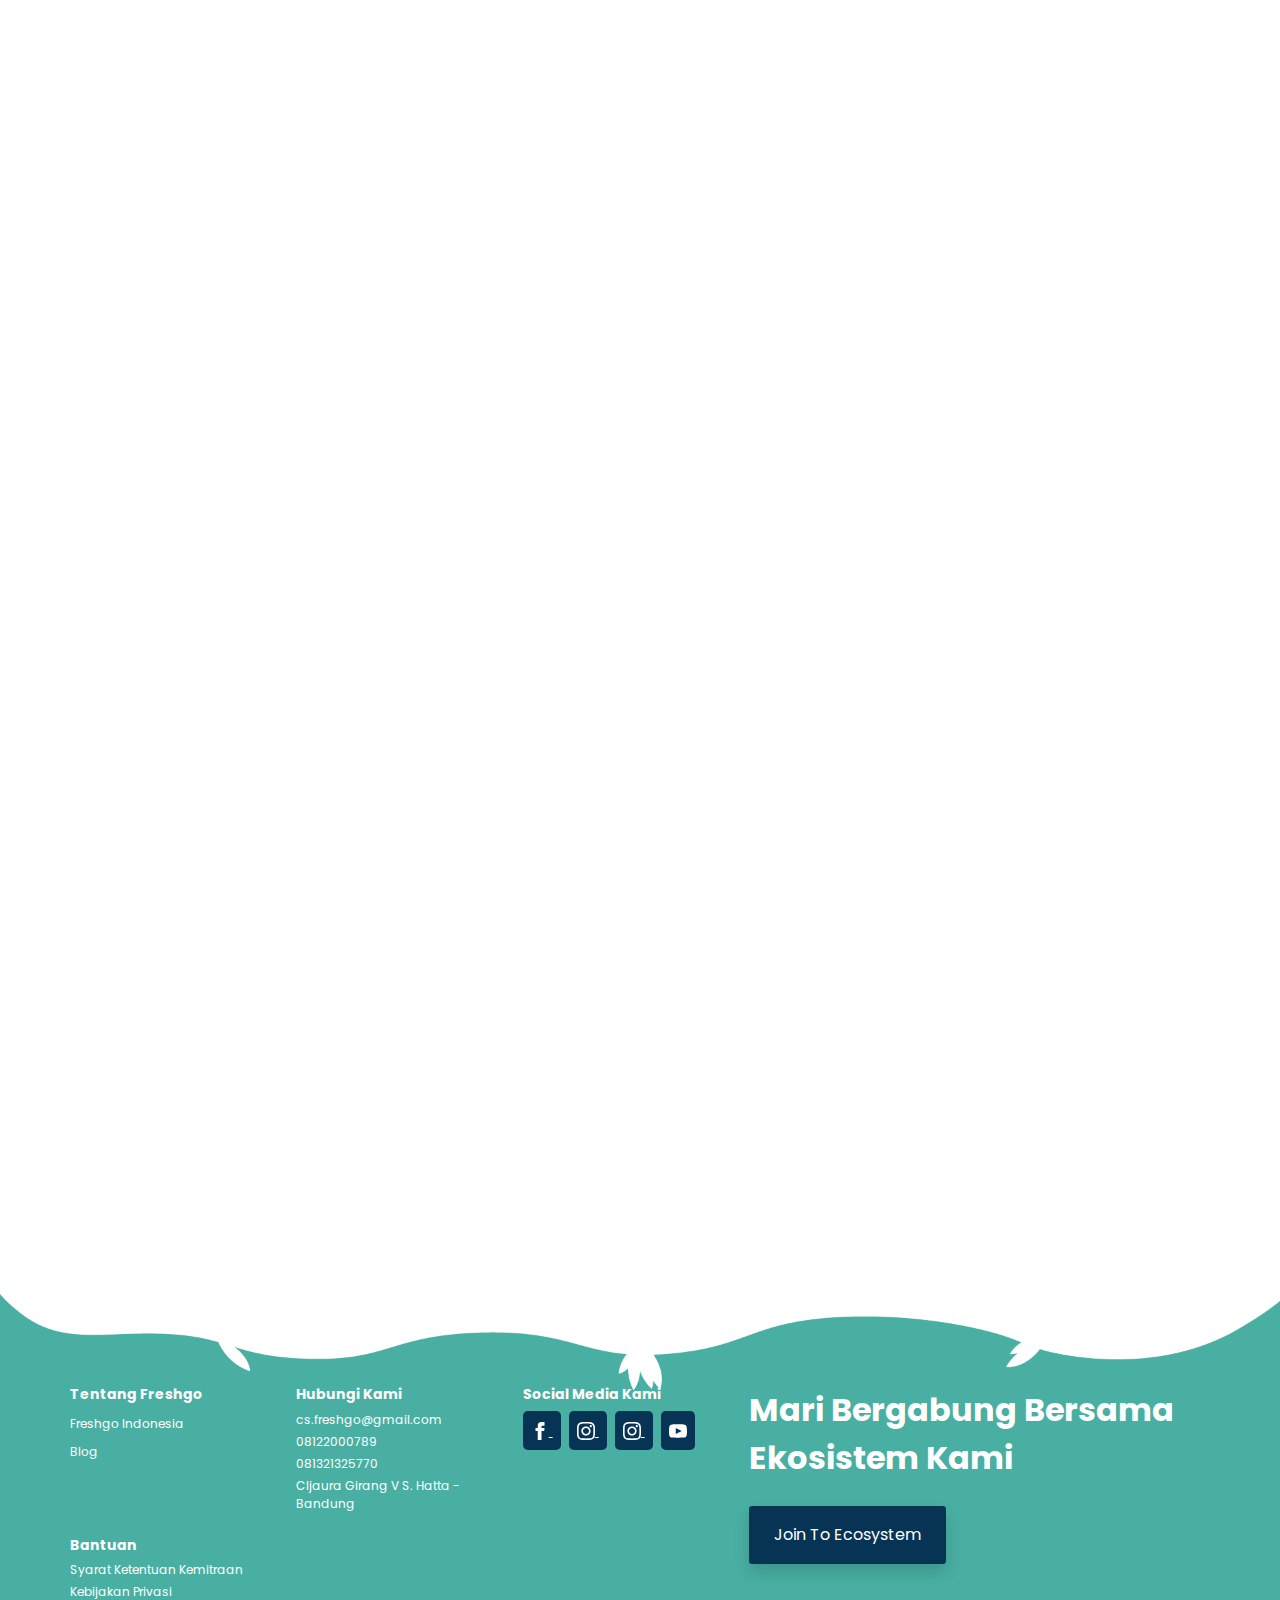
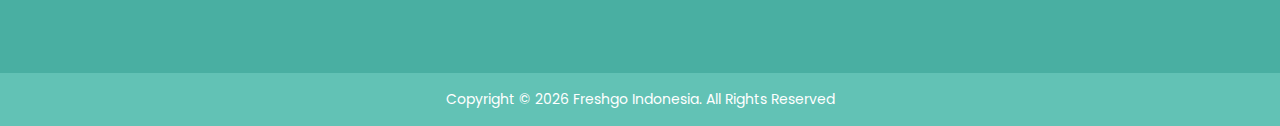
==== commit cf704485: "update page team" ====
--- a/index.html
+++ b/index.html
@@ -1041,7 +1041,7 @@
         <!--bergabung-->
 
         <!--organigram-->
-        <section class="px-md-0 px-3 py-5 bg-light">
+        <section class="px-md-0 px-3 py-5 bg-our-team">
             <div class="container">
                 <h2 class="text-center mb-5 fw-bold">Team FreshGo Indonesia</h2>
                 <div class="row g-0 justify-content-center">
--- a/assets/css/index.css
+++ b/assets/css/index.css
@@ -321,10 +321,15 @@
     transition: filter 0.5s
 }
 .hover-color:hover{
-filter: grayscale(0);
+    filter: grayscale(0);
 }
 .black-white{
     filter: grayscale(1);
+}
+.bg-our-team{
+    background-image: url(../img/bg-our-team.png);
+    background-size: cover;
+    background-position: center;
 }
 @media only screen and (min-width: 768px) {
     .whatsapp-button{
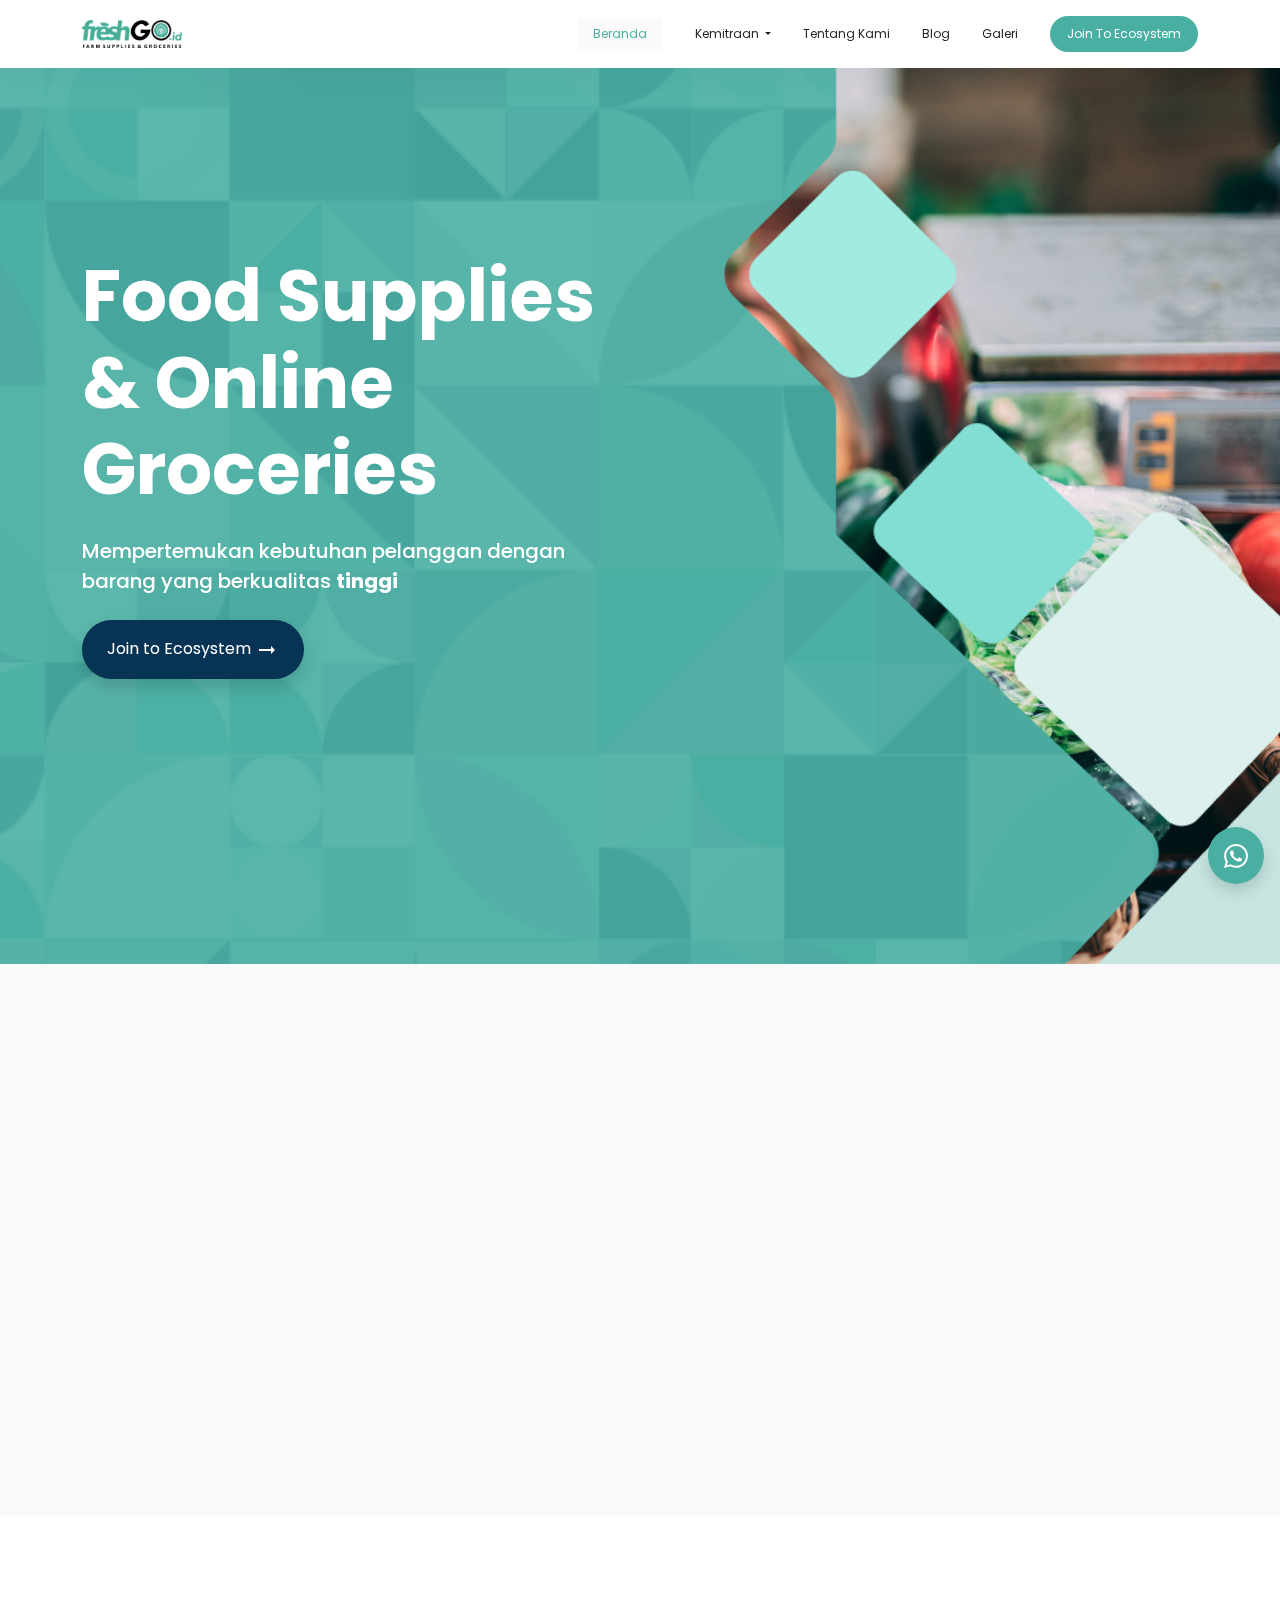
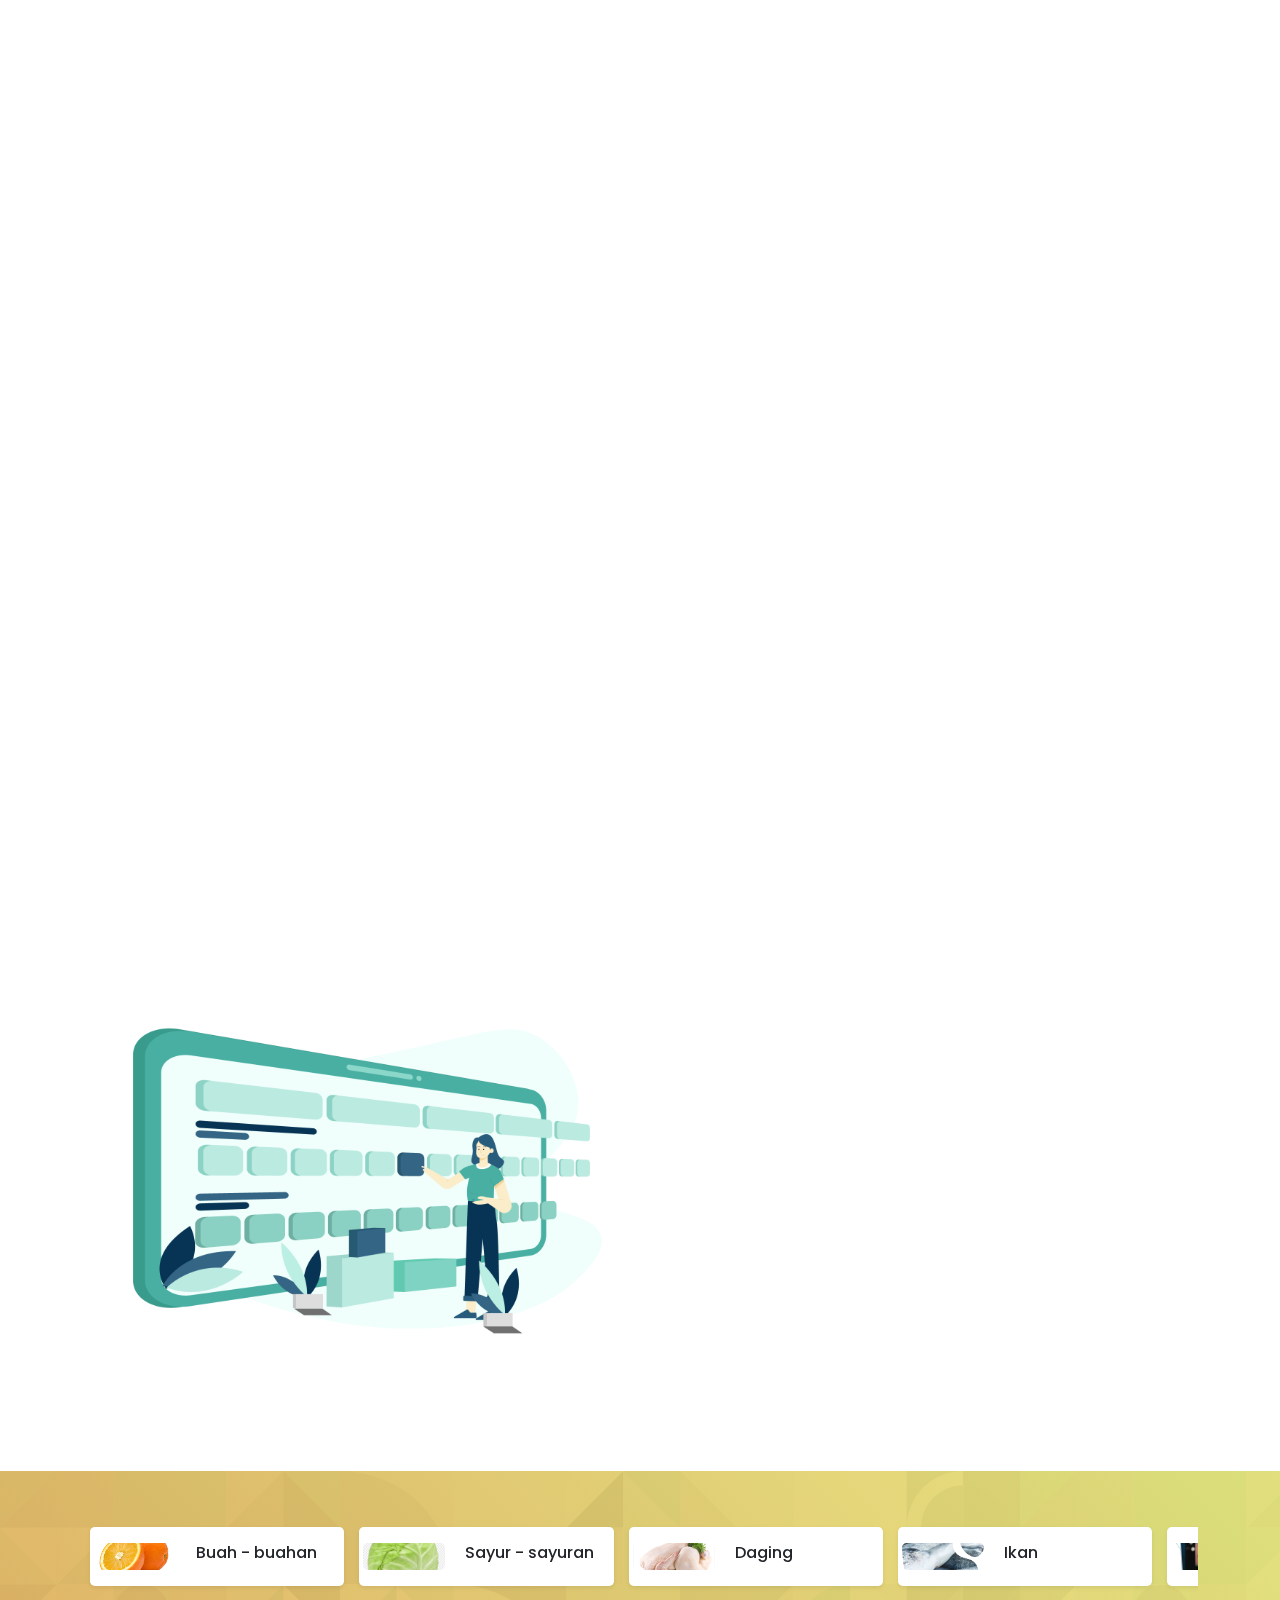
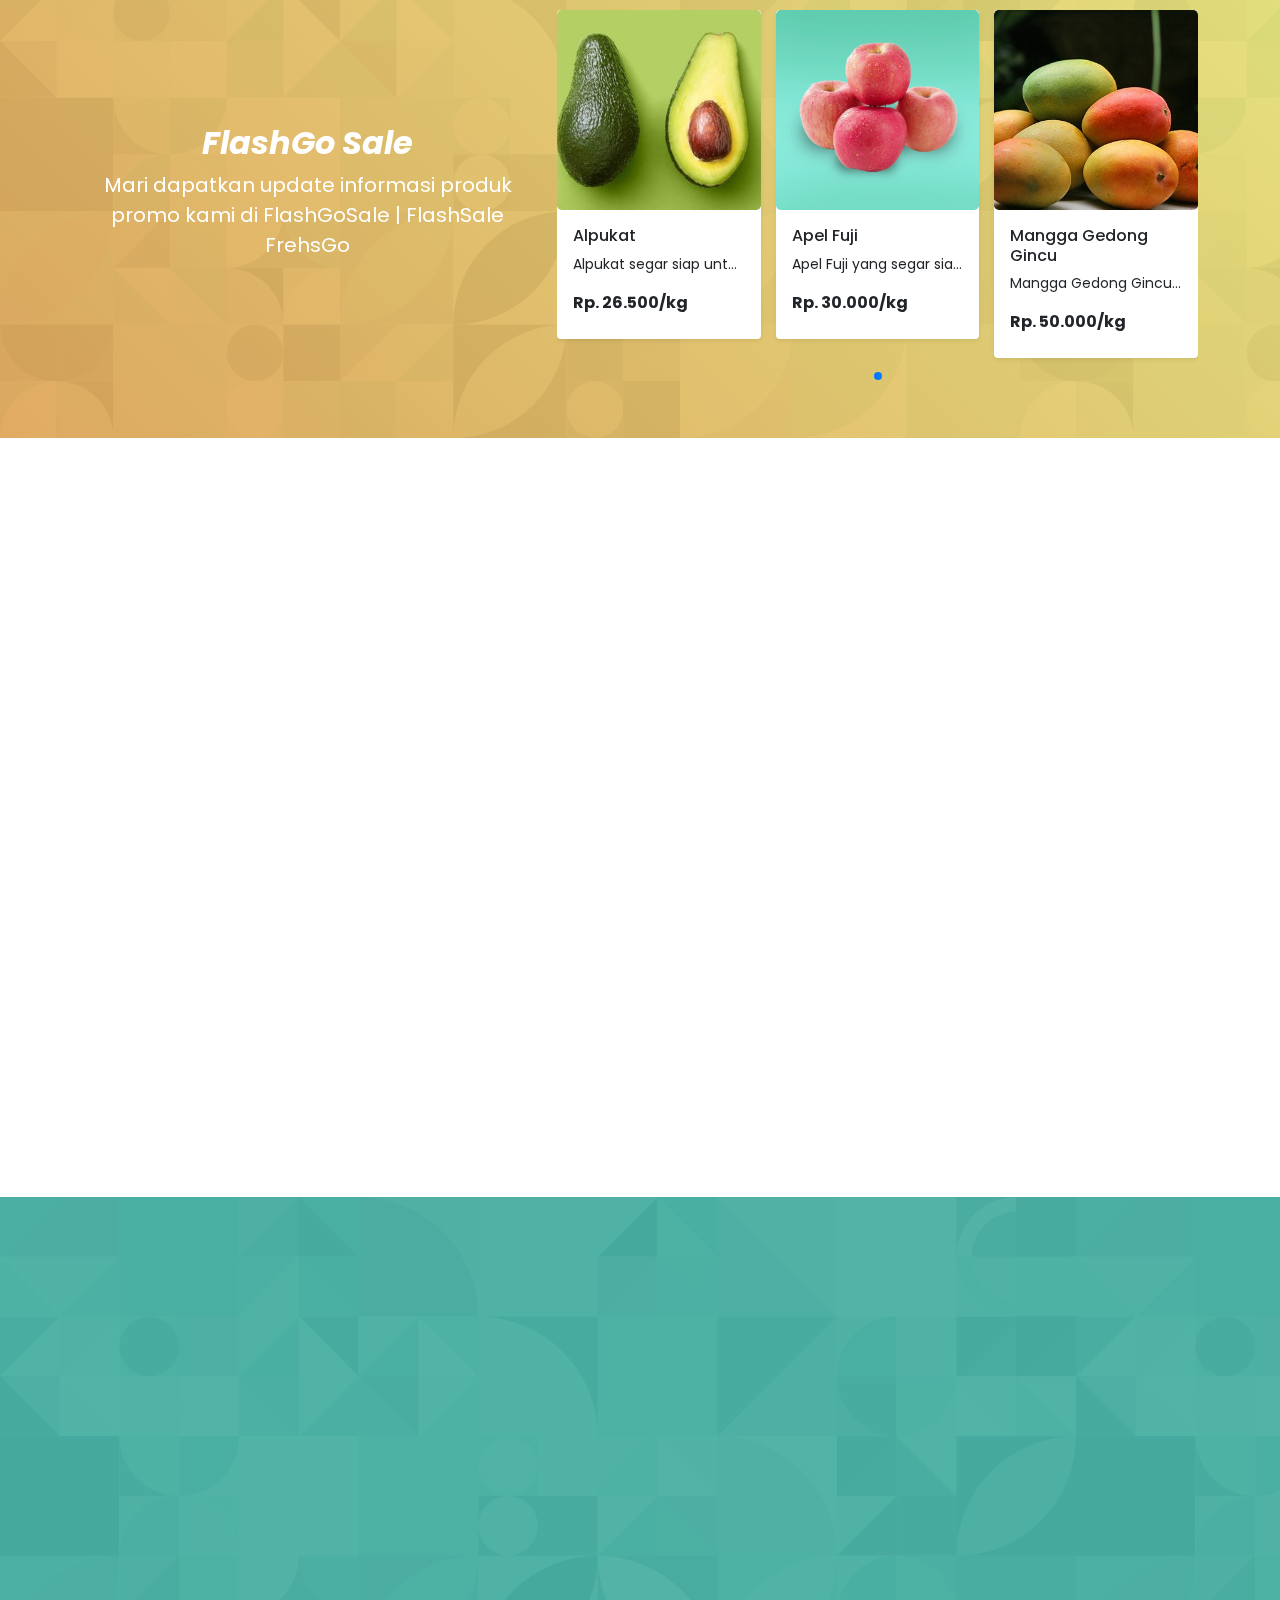
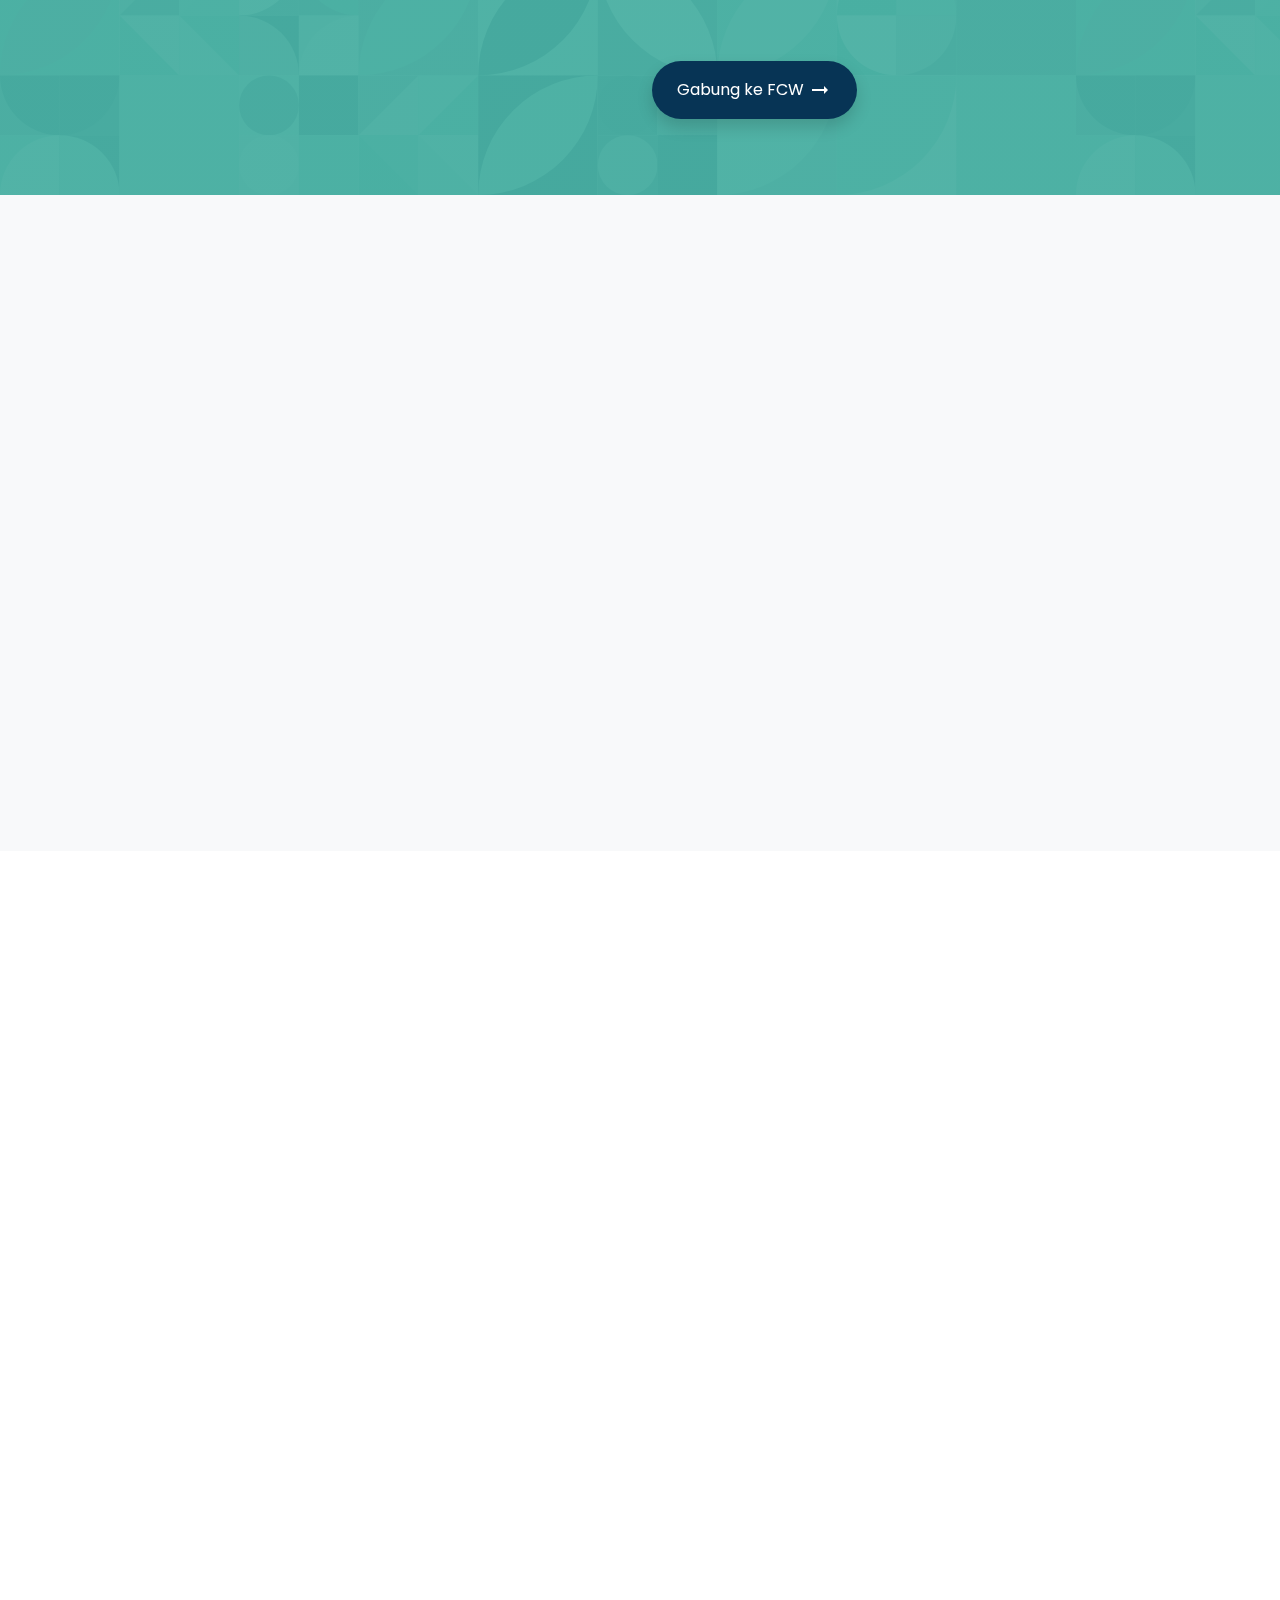
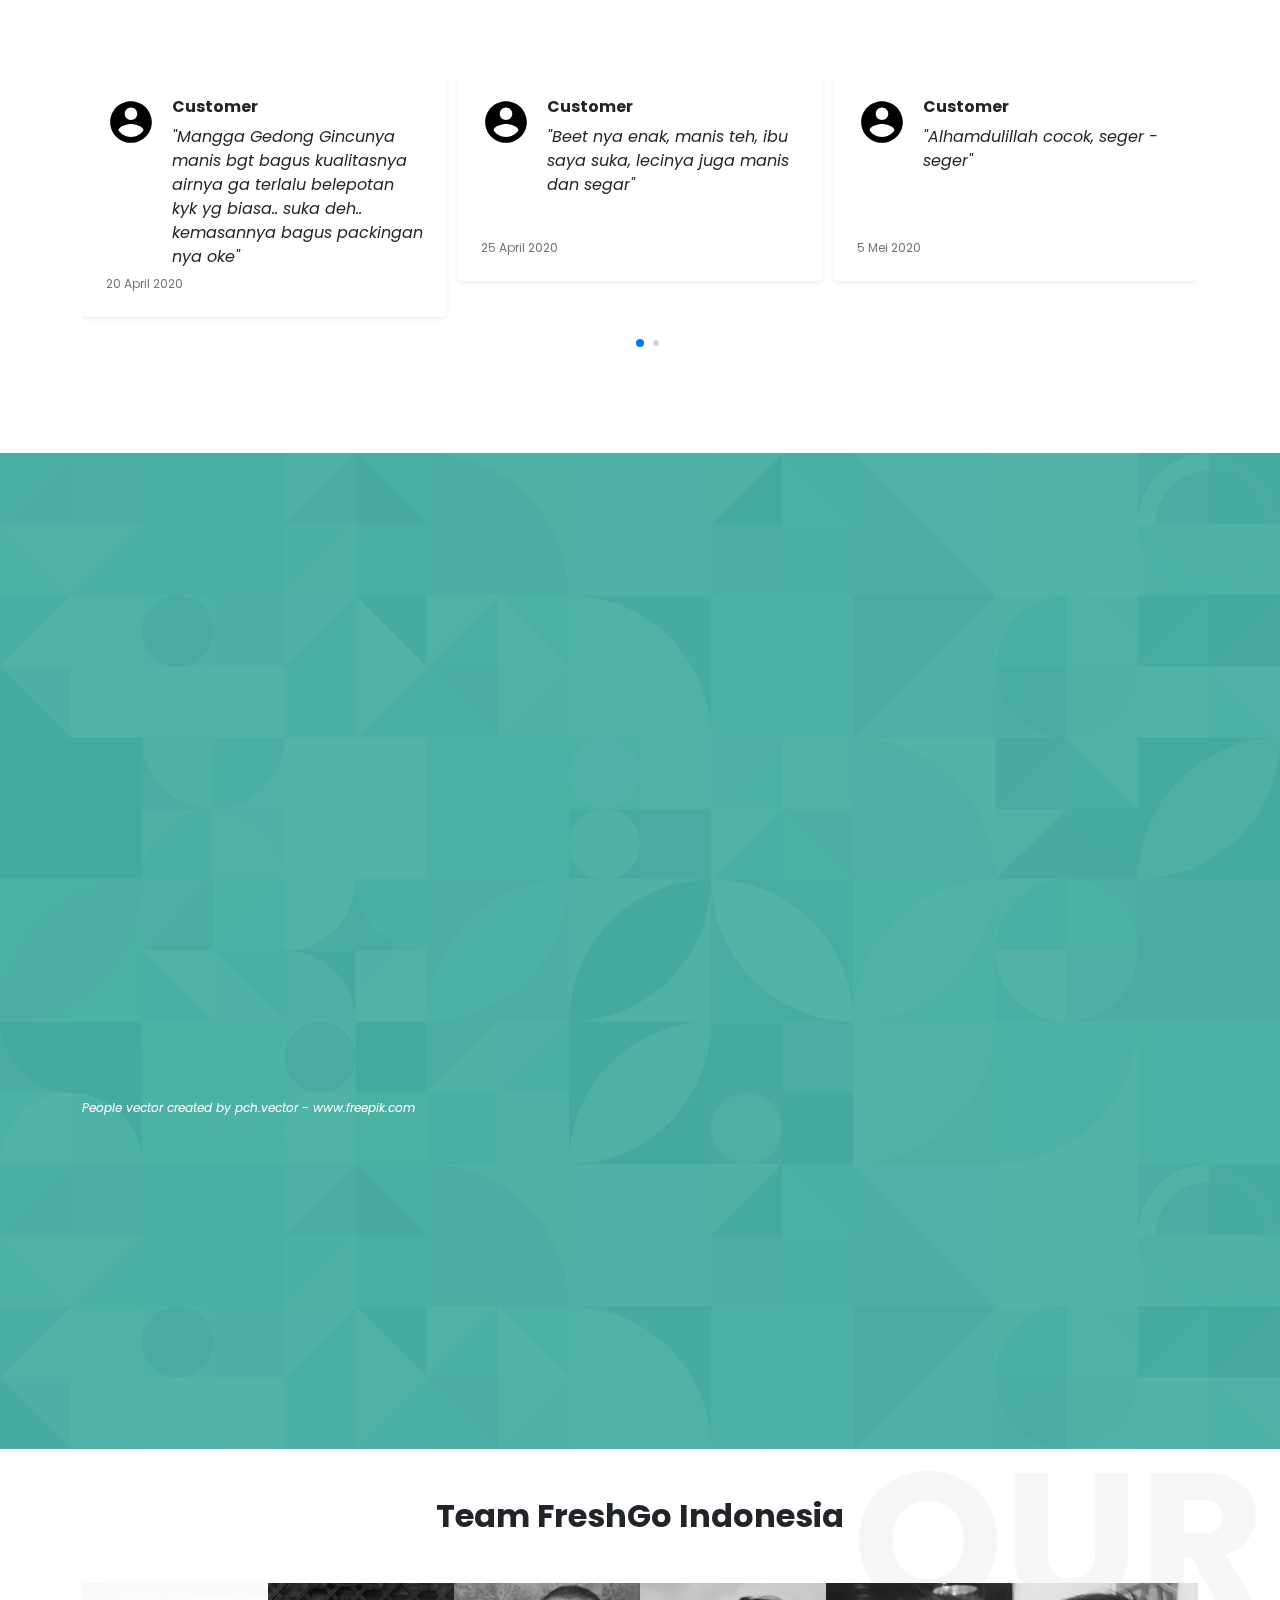
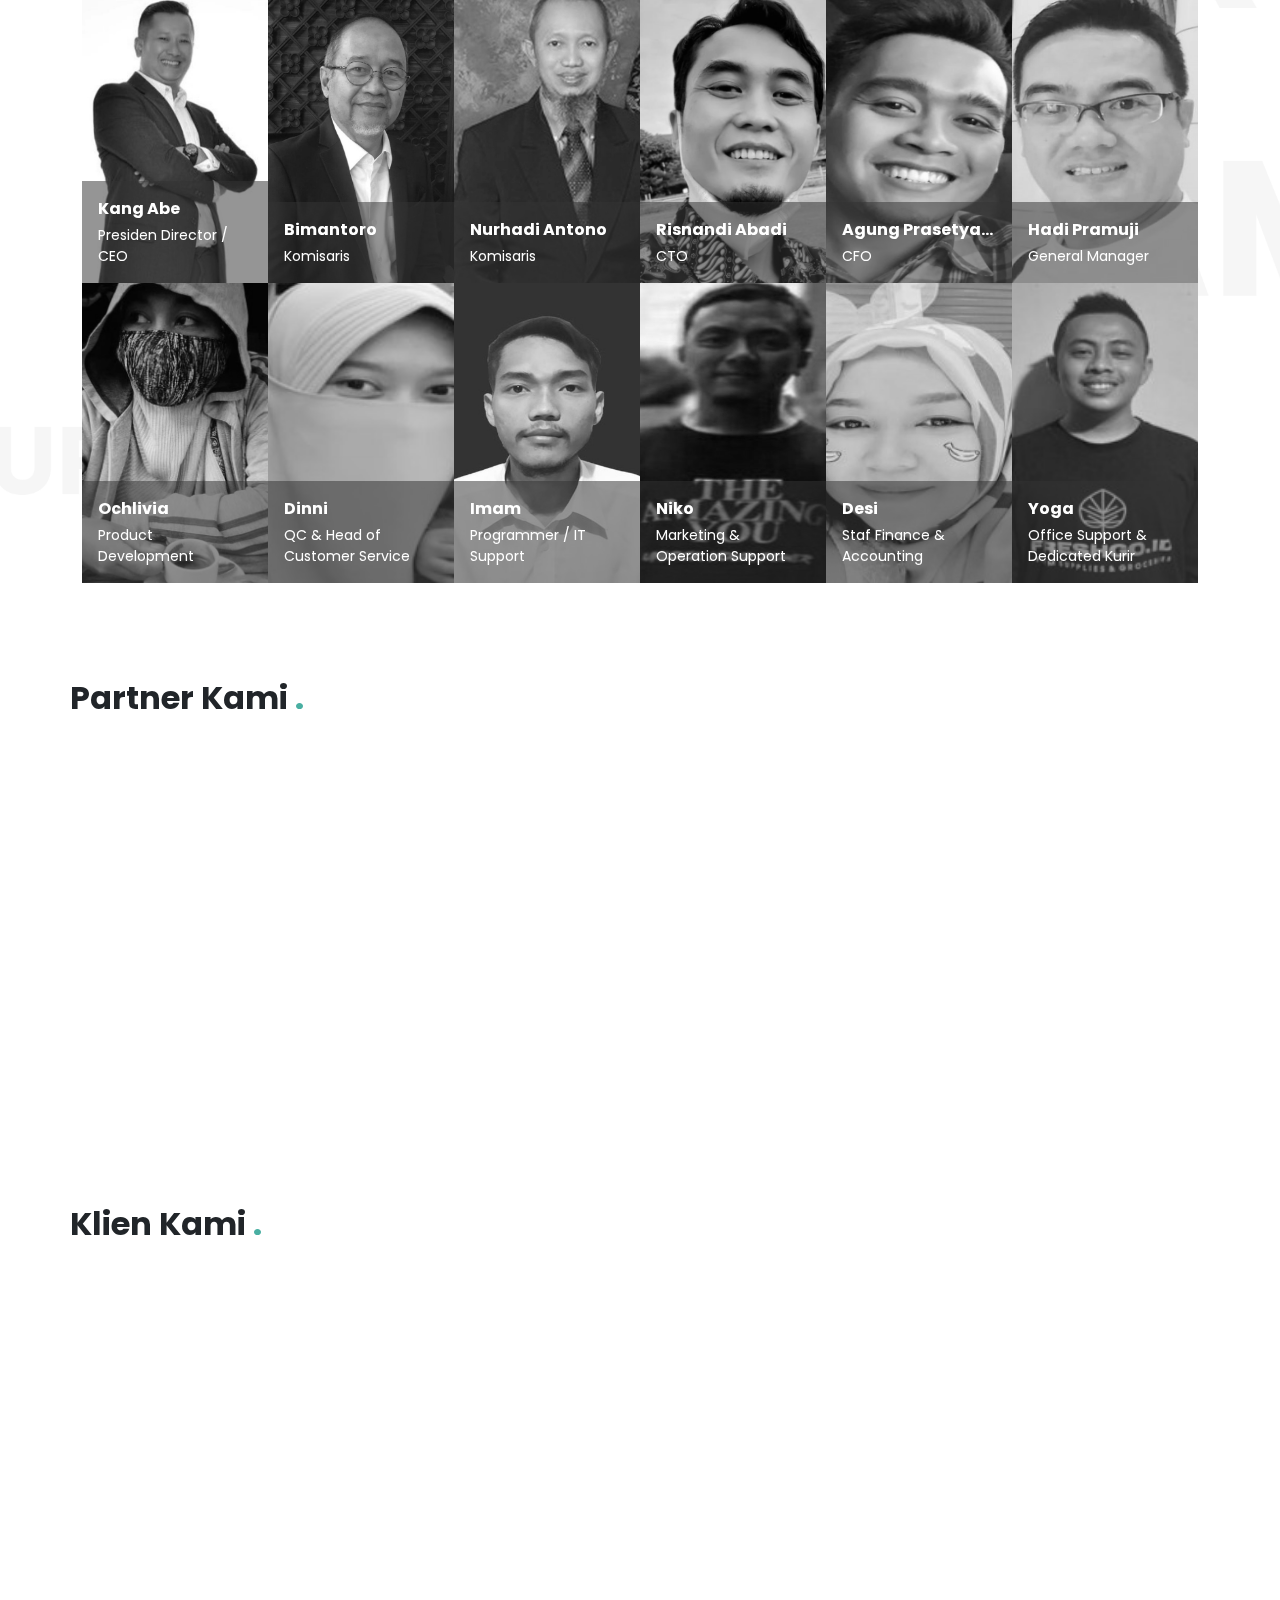
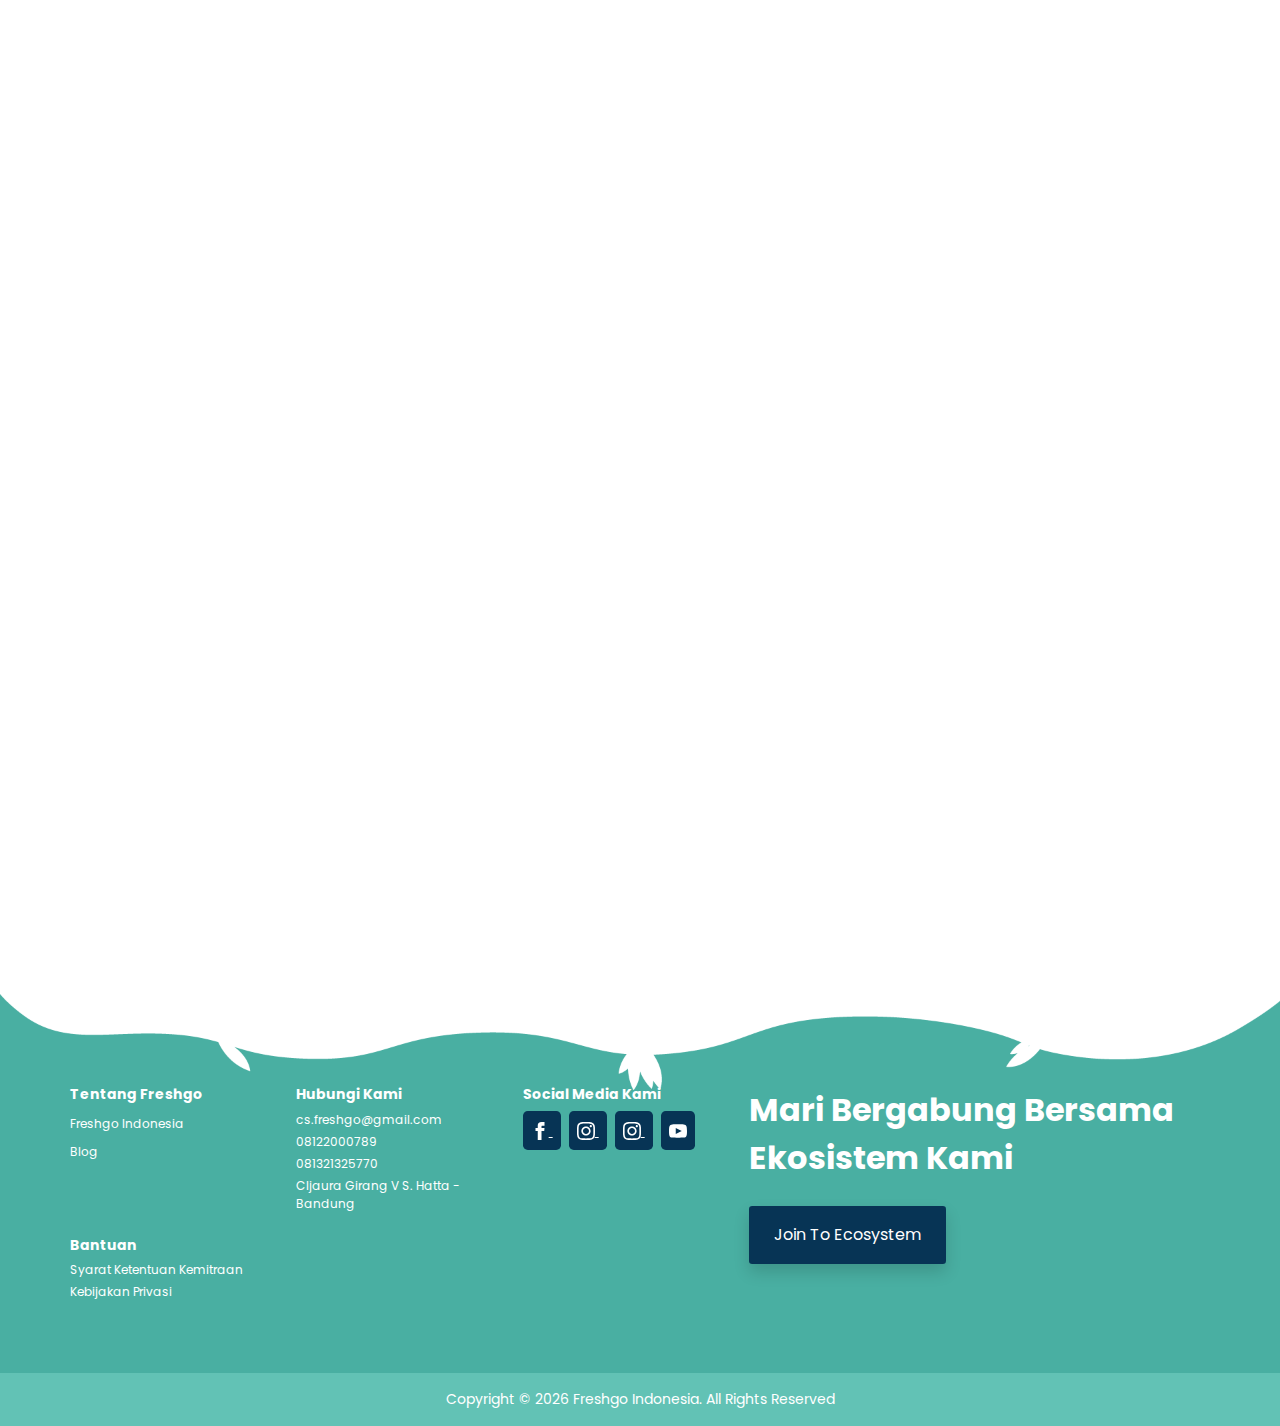
==== commit 1d6ec1ec: "update organigram" ====
--- a/index.html
+++ b/index.html
@@ -1189,30 +1189,6 @@
                             </div>
                         </div>
                     </div>
-                    <div class="col-lg-2 col-md-3 col-6">
-                        <div class="d-block bg-light position-relative scale-bg-card-hover overflow-hidden">
-                            <img class="object-cover-center hover-color black-white" width="100%" height="300px"
-                                src="./assets/img/yuli.jpg" alt="Yuli">
-                            <div class="position-absolute bottom-0 p-3 start-0 w-100 content-blog">
-                                <div class="d-flex h-100 flex-column text-white justify-content-end">
-                                    <p class="text-truncate mb-1 fw-bold">Yuli</p>
-                                    <p class="mb-0 fs-7">UMKM Relationship</p>
-                                </div>
-                            </div>
-                        </div>
-                    </div>
-                    <div class="col-lg-2 col-md-3 col-6">
-                        <div class="d-block bg-light position-relative scale-bg-card-hover overflow-hidden">
-                            <img class="object-cover-center hover-color black-white" width="100%" height="300px"
-                                src="./assets/img/cloud-warehouse-bisnis-owner.jpg" alt="Cloud Warehouse Bisnis Owner">
-                            <div class="position-absolute bottom-0 p-3 start-0 w-100 content-blog">
-                                <div class="d-flex h-100 flex-column text-white justify-content-end">
-                                    <p class="text-truncate mb-1 fw-bold">Cloud Warehouse Bisnis Owner</p>
-                                    <p class="mb-0 fs-7">IBO</p>
-                                </div>
-                            </div>
-                        </div>
-                    </div>
                 </div>
             </div>
         </section>
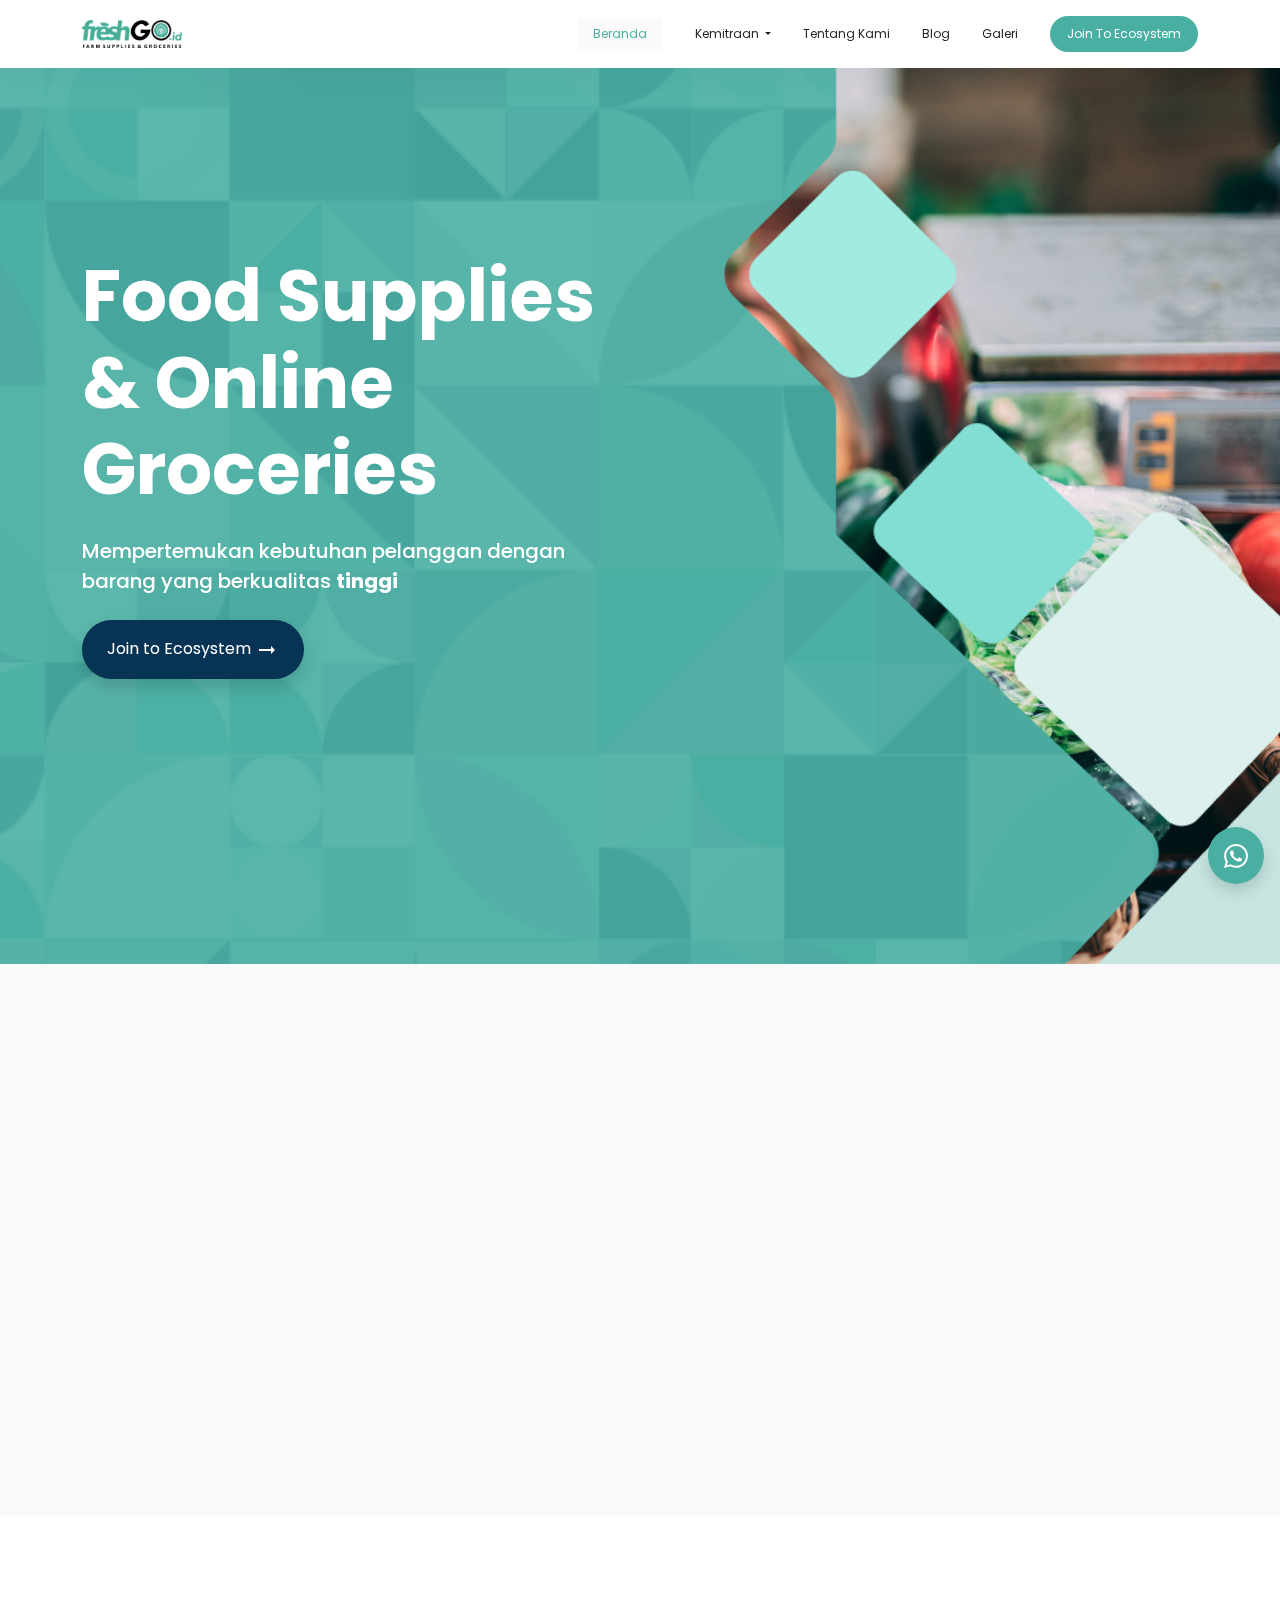
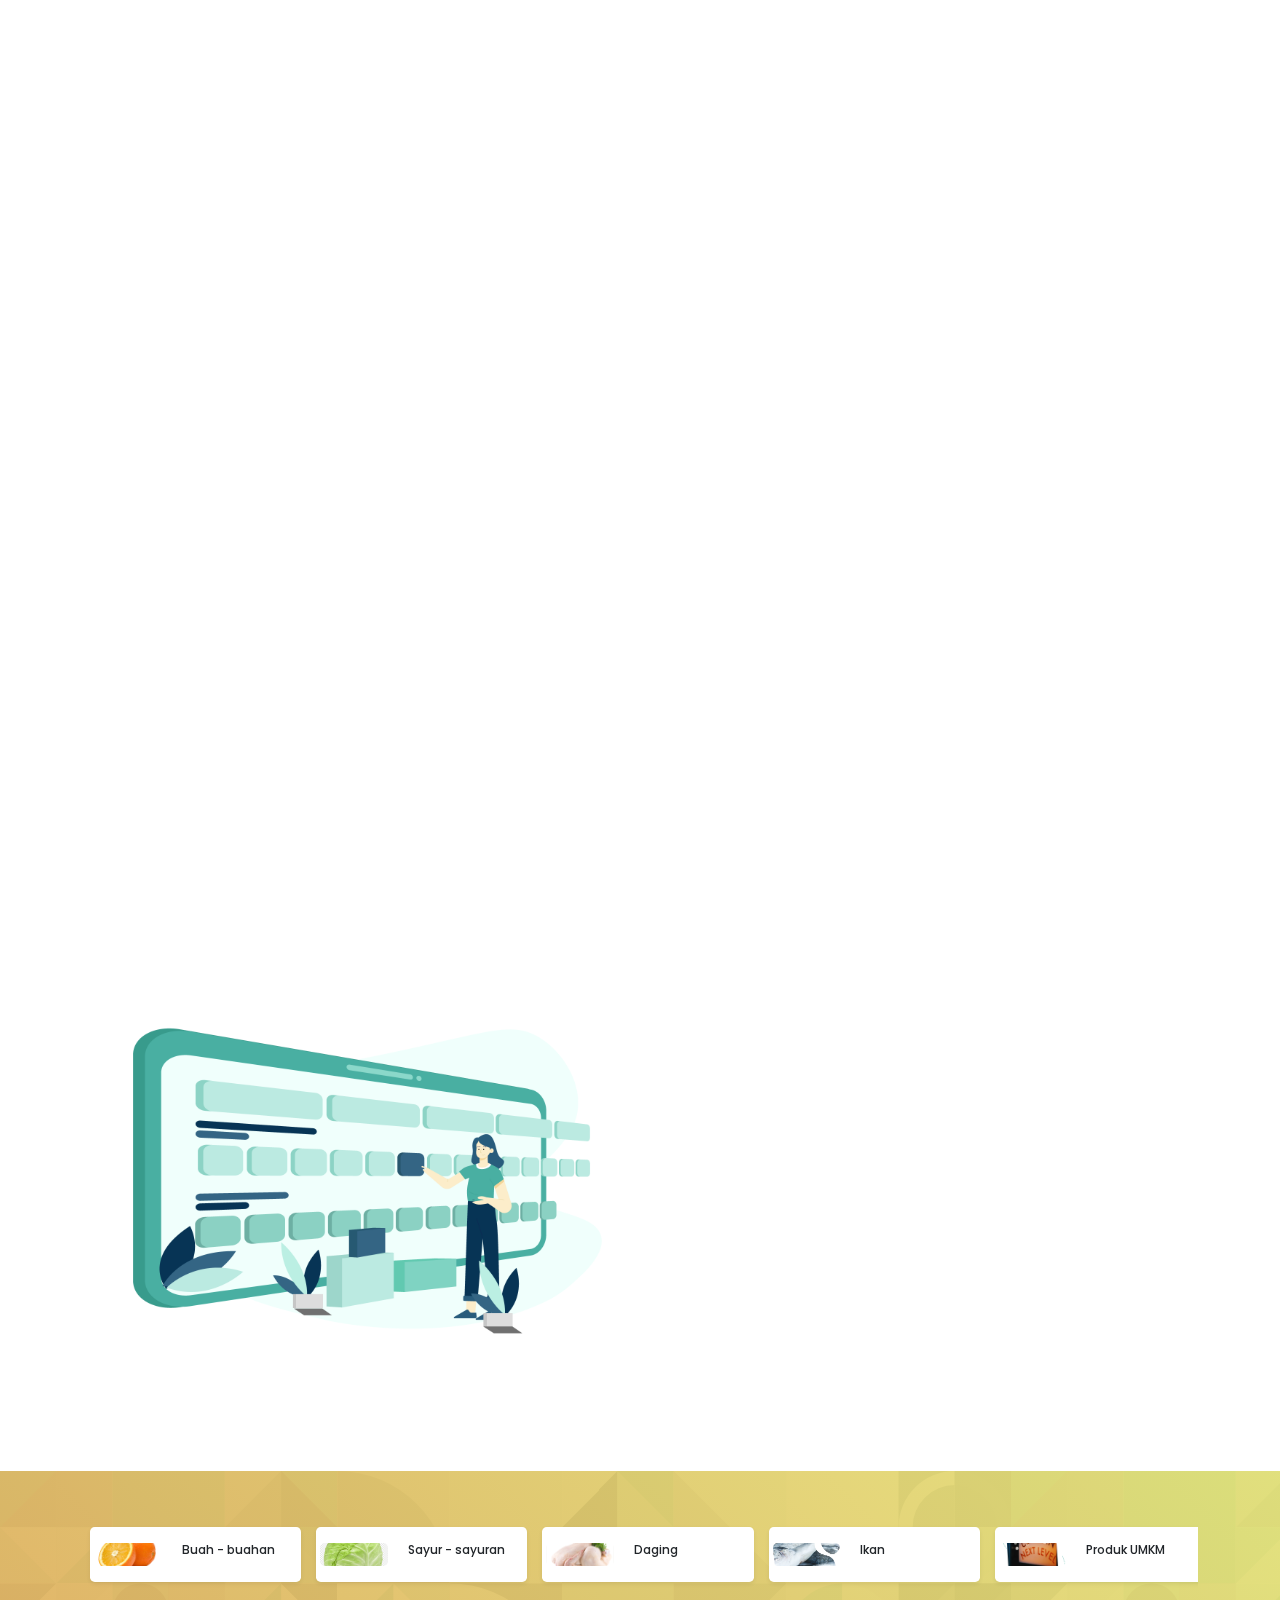
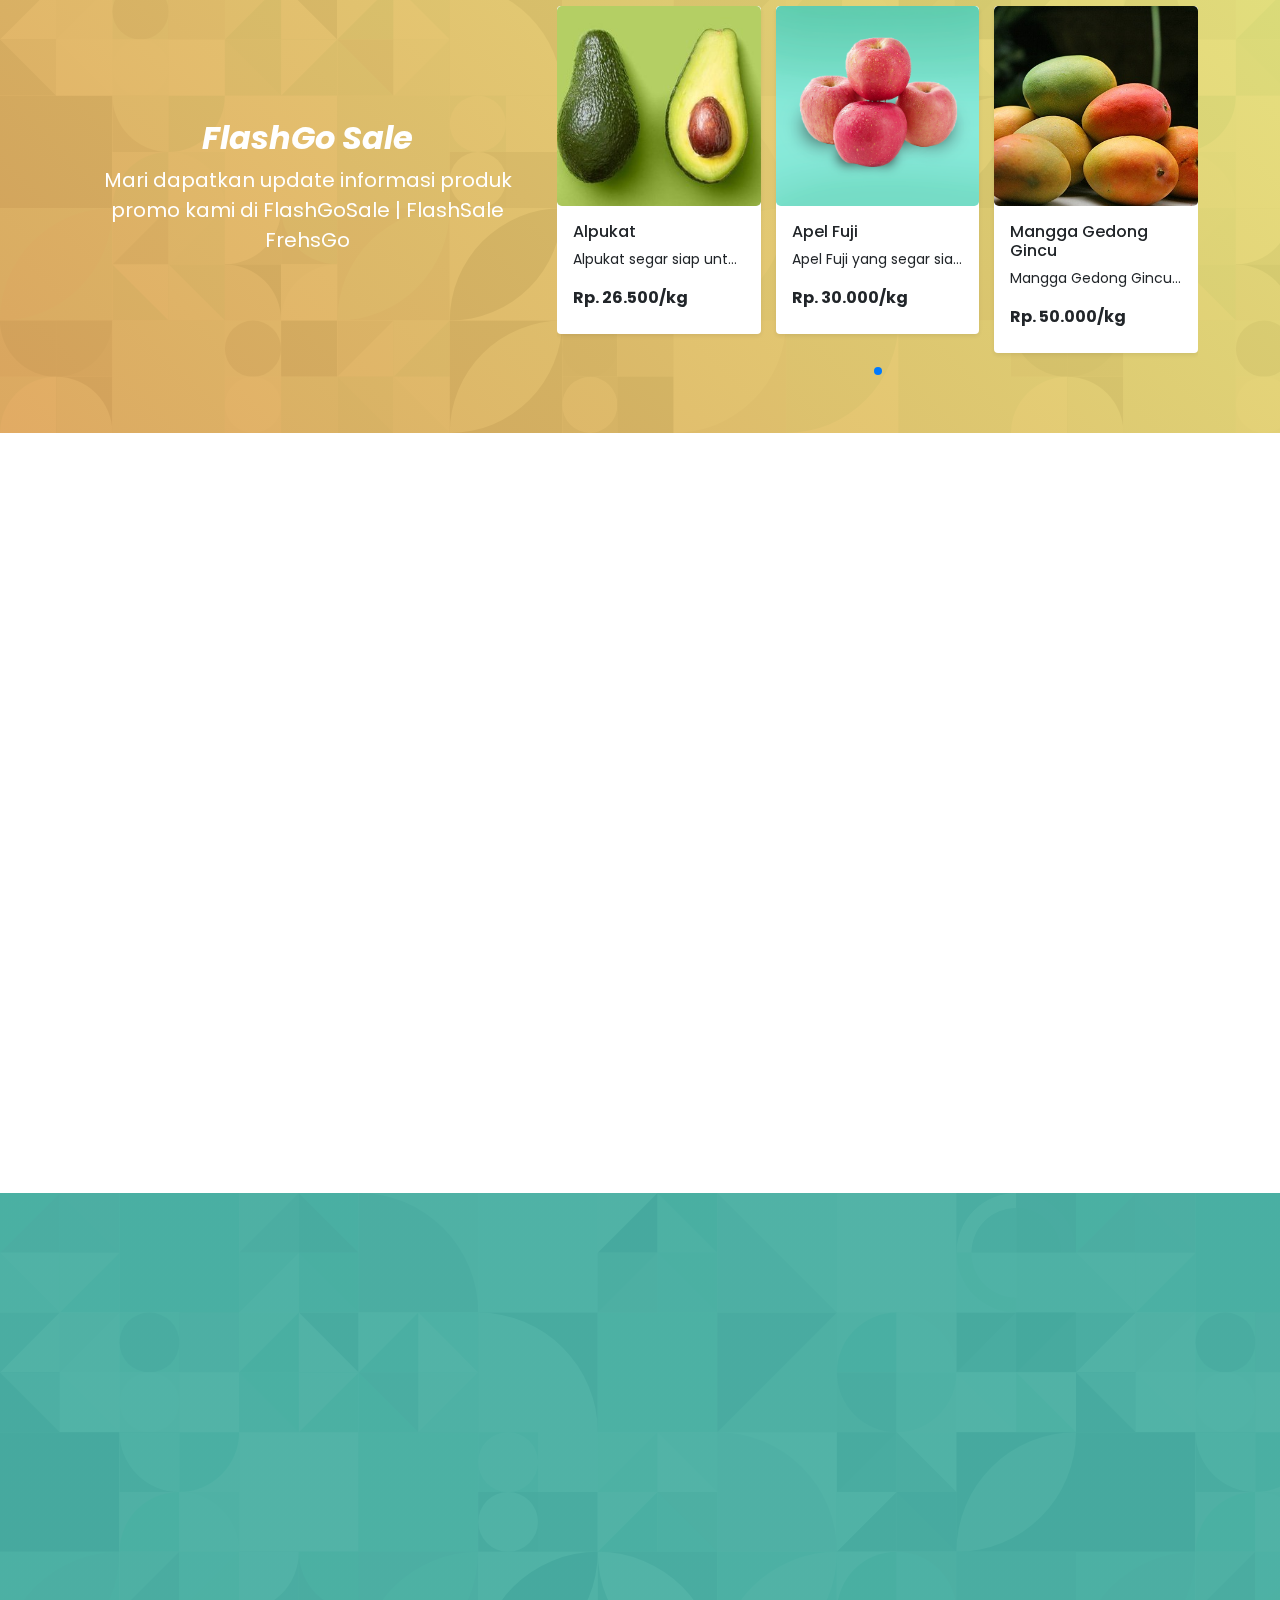
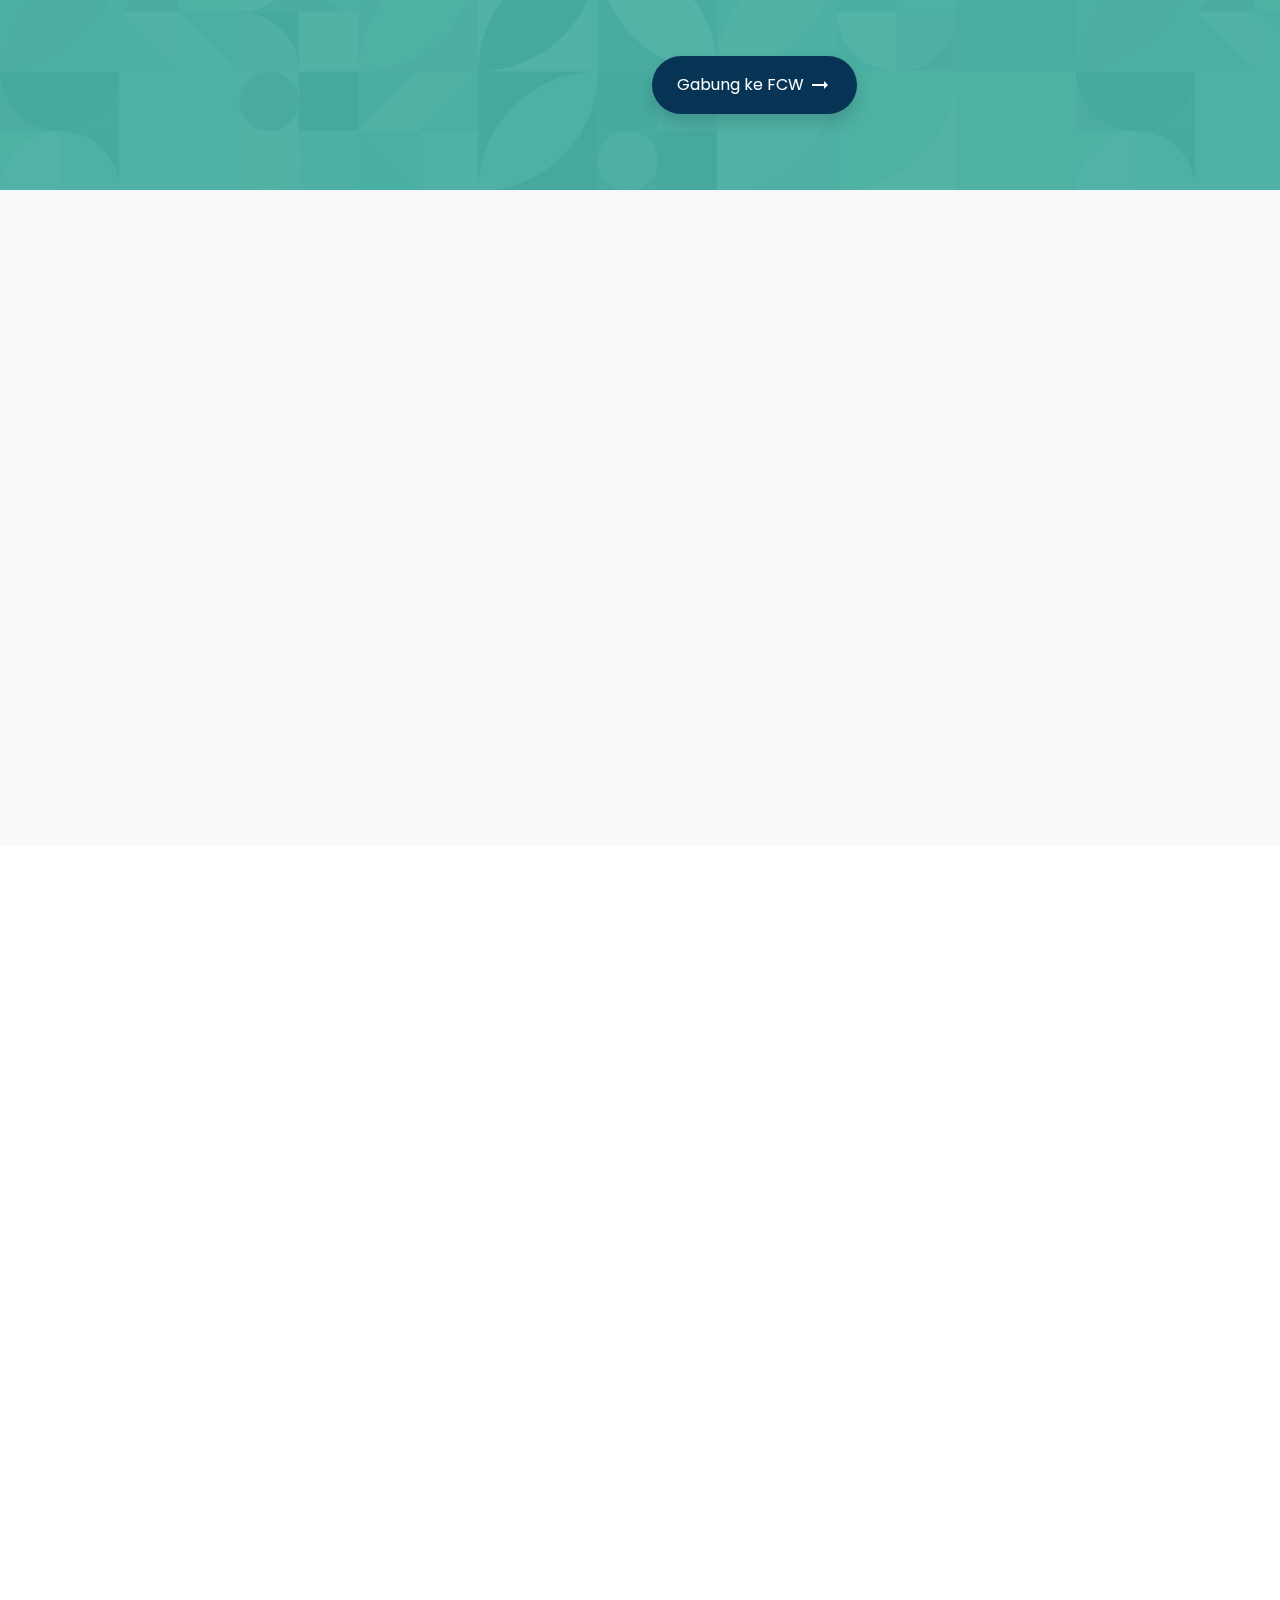
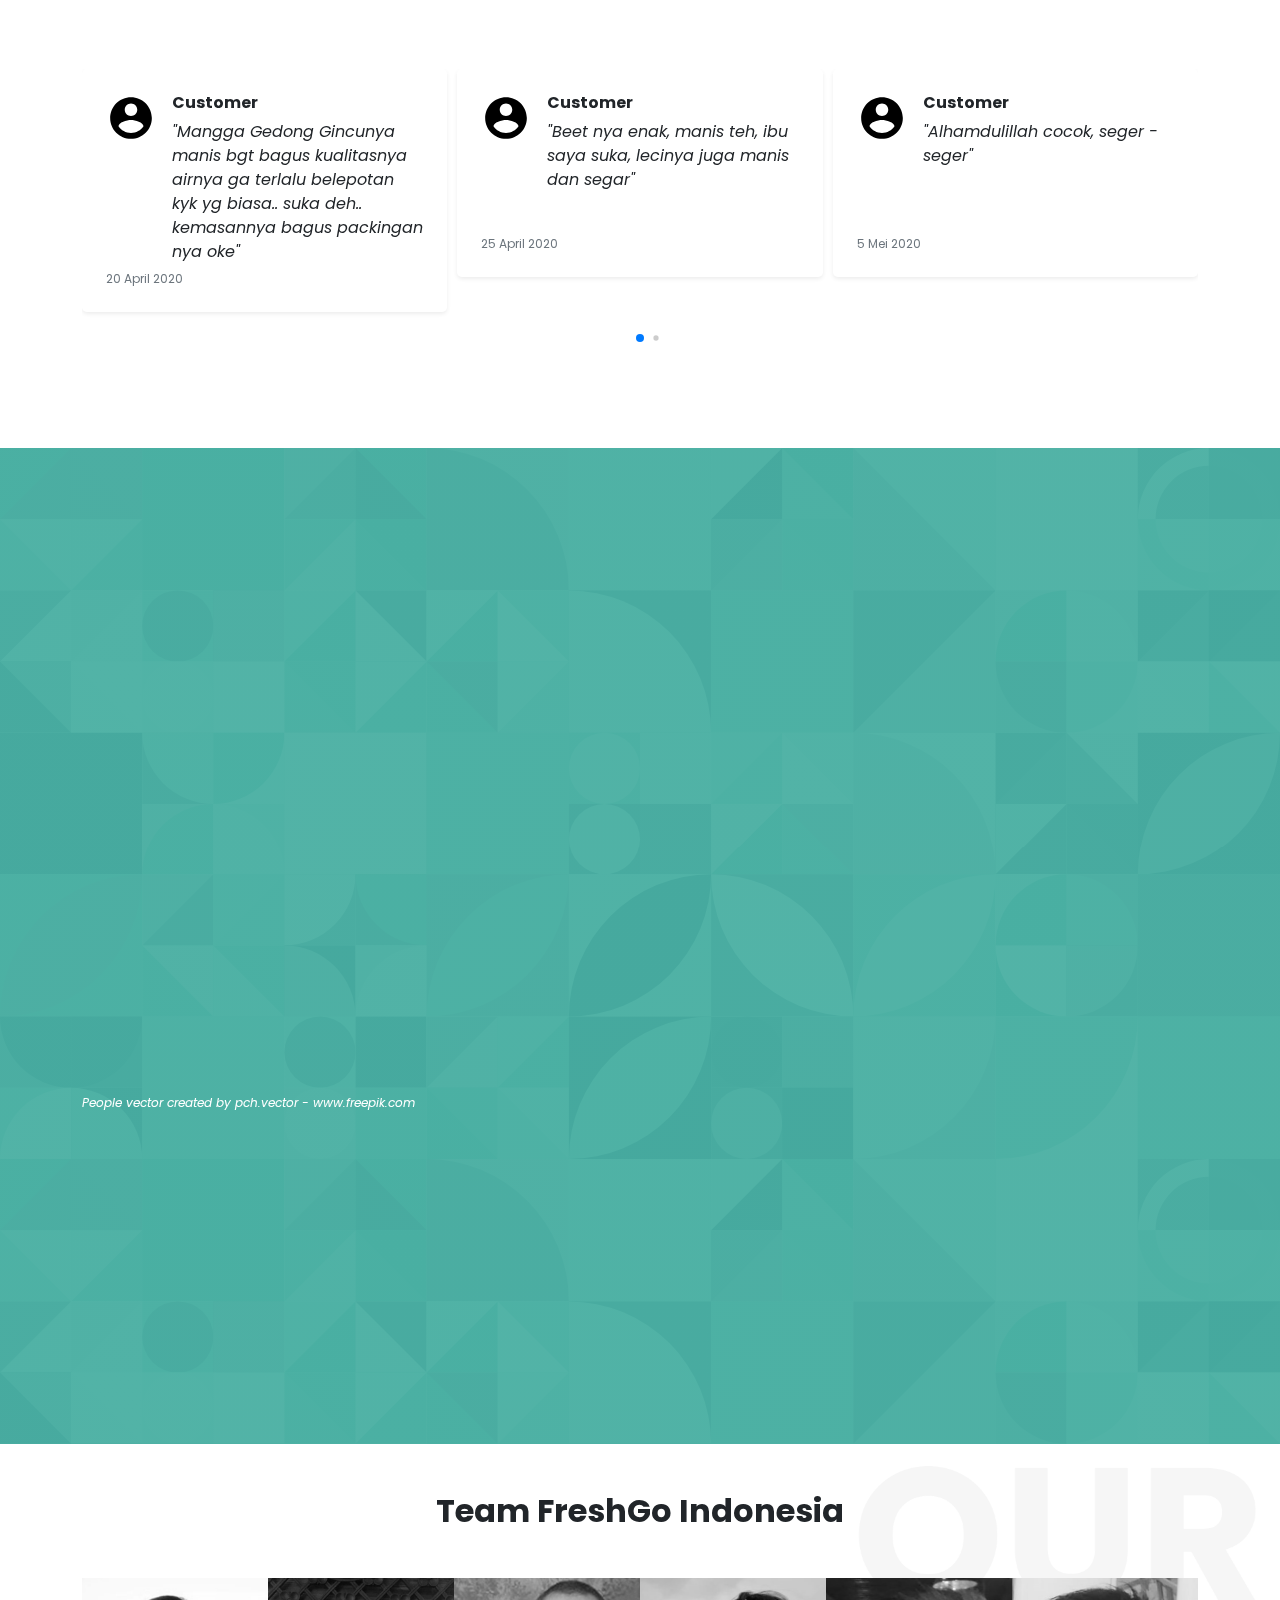
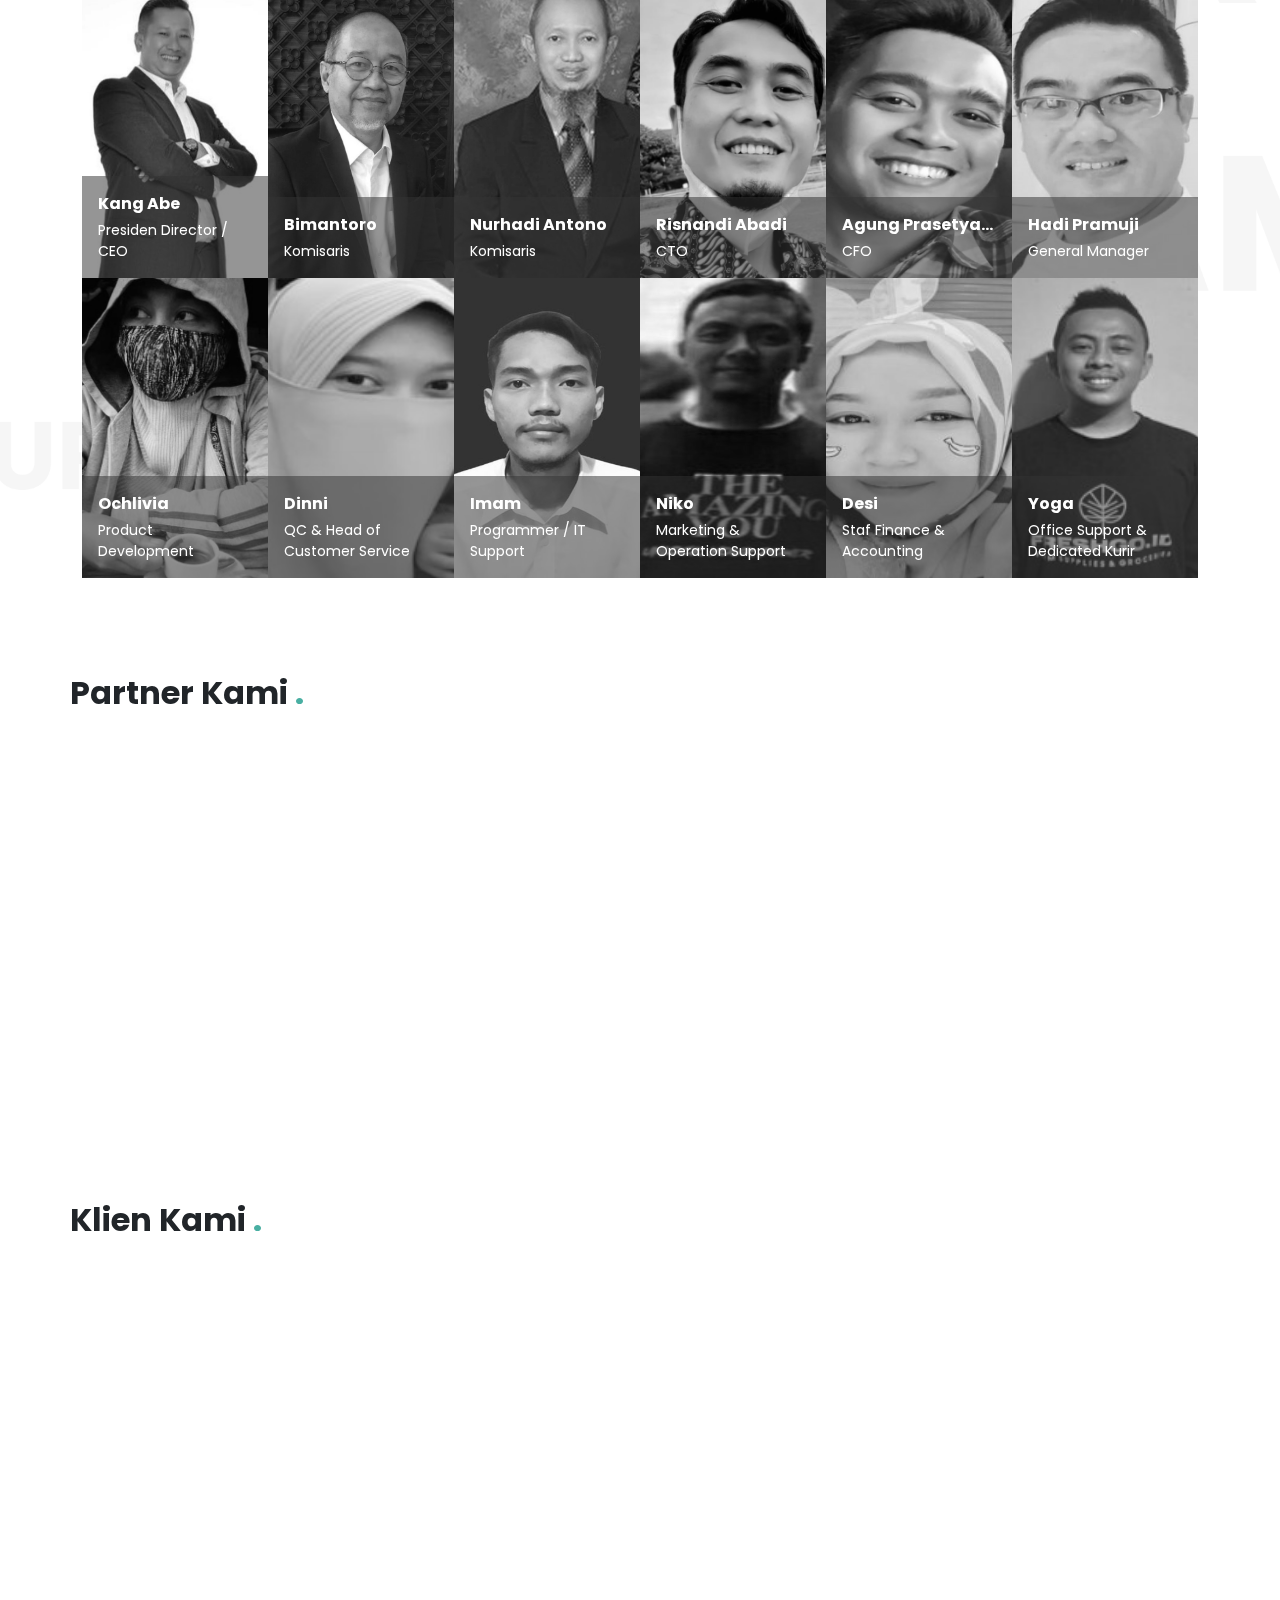
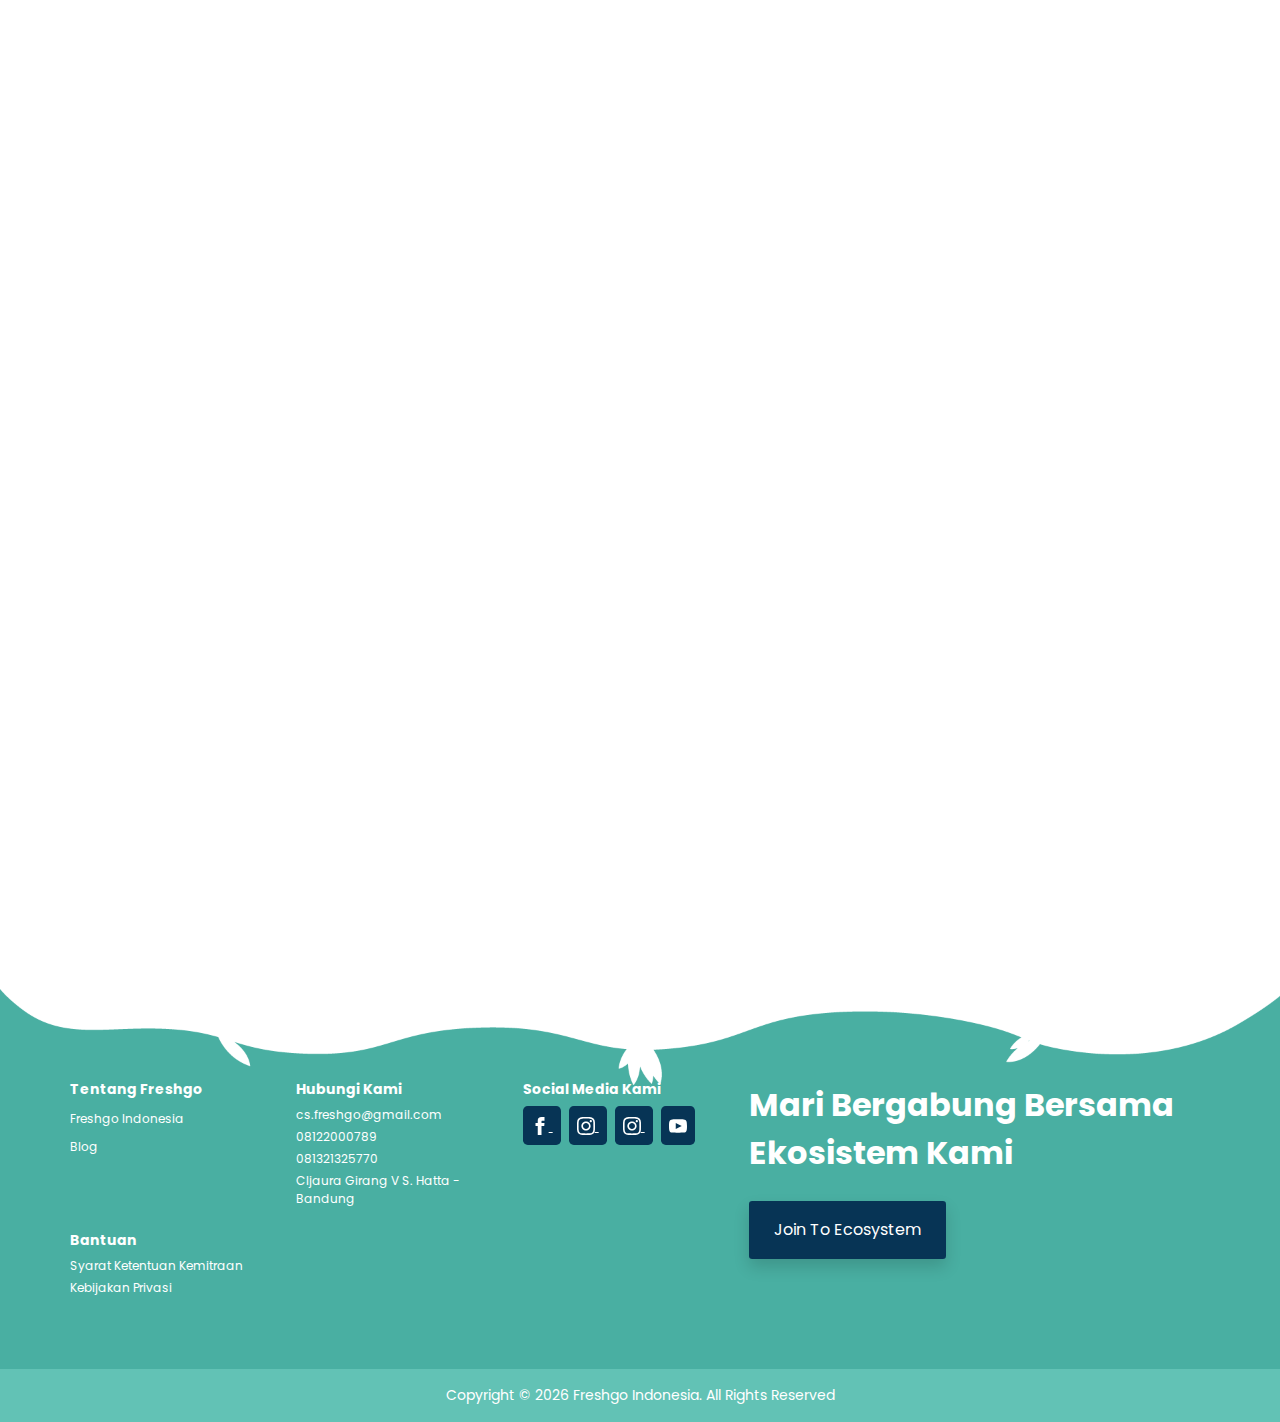
==== commit 5d159cb1: "update navbar dan sidebar" ====
--- a/index.html
+++ b/index.html
@@ -65,7 +65,7 @@
                             <li class="dropdown-item animated d-flex align-items-center">
                                 <div><img width="30px" height="30px" src="./assets/img/freshgo-umkm.svg" alt="umkm">
                                 </div>
-                                <a class="nav-link md-fs-8 text-body" href="registrasi-umkm.html">Mitra Freshgo UMKM</a>
+                                <a class="nav-link md-fs-8 text-body" href="umkm.html">Mitra Freshgo UMKM</a>
                             </li>
                         </div>
                     </ul>
@@ -164,8 +164,8 @@
                                     Reseller</a>
                             </li>
                             <li class="animated d-flex align-items-center">
-                                <a class="nav-link fs-7 text-body py-3 text-dark hover-teal"
-                                    href="registrasi-umkm.html">Mitra Freshgo
+                                <a class="nav-link fs-7 text-body py-3 text-dark hover-teal" href="umkm.html">Mitra
+                                    Freshgo
                                     UMKM</a>
                             </li>
                         </div>
@@ -524,14 +524,14 @@
                 <div class="swiper-container swiper-freemode-center">
                     <div class="swiper-wrapper py-2 px-2">
                         <div class="swiper-slide">
-                            <div class="shadow-sm bg-white rounded-3 p-3">
-                                <div class="row">
+                            <div class="shadow-sm bg-white rounded-3 p-3 position-relative">
+                                <div class="row position-relative">
                                     <div class="col-4 position-relative">
                                         <img class="position-absolute start-0 top-0 w-100 h-100 object-cover-center rounded-3"
                                             src="./assets/img/jeruk.png" alt="Buah">
                                     </div>
                                     <div class="col-8 my-auto">
-                                        <h6 class="ms-2 text-truncate">Buah - buahan</h6>
+                                        <h6 class="ms-2 text-truncate fs-8">Buah - buahan</h6>
                                     </div>
                                 </div>
                             </div>
@@ -544,7 +544,7 @@
                                             src="./assets/img/kol.png" alt="Sayuran">
                                     </div>
                                     <div class="col-8 my-auto">
-                                        <h6 class="ms-2 text-truncate">Sayur - sayuran</h6>
+                                        <h6 class="ms-2 text-truncate fs-8">Sayur - sayuran</h6>
                                     </div>
                                 </div>
                             </div>
@@ -557,7 +557,7 @@
                                             src="./assets/img/chicken.png" alt="Daging">
                                     </div>
                                     <div class="col-8 my-auto">
-                                        <h6 class="ms-2 text-truncate">Daging</h6>
+                                        <h6 class="ms-2 text-truncate fs-8">Daging</h6>
                                     </div>
                                 </div>
                             </div>
@@ -570,7 +570,7 @@
                                             src="./assets/img/fish.png" alt="Ikan">
                                     </div>
                                     <div class="col-8 my-auto">
-                                        <h6 class="ms-2 text-truncate">Ikan</h6>
+                                        <h6 class="ms-2 text-truncate fs-8">Ikan</h6>
                                     </div>
                                 </div>
                             </div>
@@ -583,7 +583,7 @@
                                             src="./assets/img/umkm.png" alt="UMKM">
                                     </div>
                                     <div class="col-8 my-auto">
-                                        <h6 class="ms-2 text-truncate">Produk UMKM</h6>
+                                        <h6 class="ms-2 text-truncate fs-8">Produk UMKM</h6>
                                     </div>
                                 </div>
                             </div>
@@ -1522,7 +1522,7 @@
             freeMode: true,
             breakpoints: {
                 0: {
-                    slidesPerView: 1.2,
+                    slidesPerView: 2.2,
                     spaceBetween: 10,
                 },
                 768: {
@@ -1530,8 +1530,7 @@
 
                 },
                 1200: {
-                    slidesPerView: 4.2,
-
+                    slidesPerView: 5,
                 },
             }
 
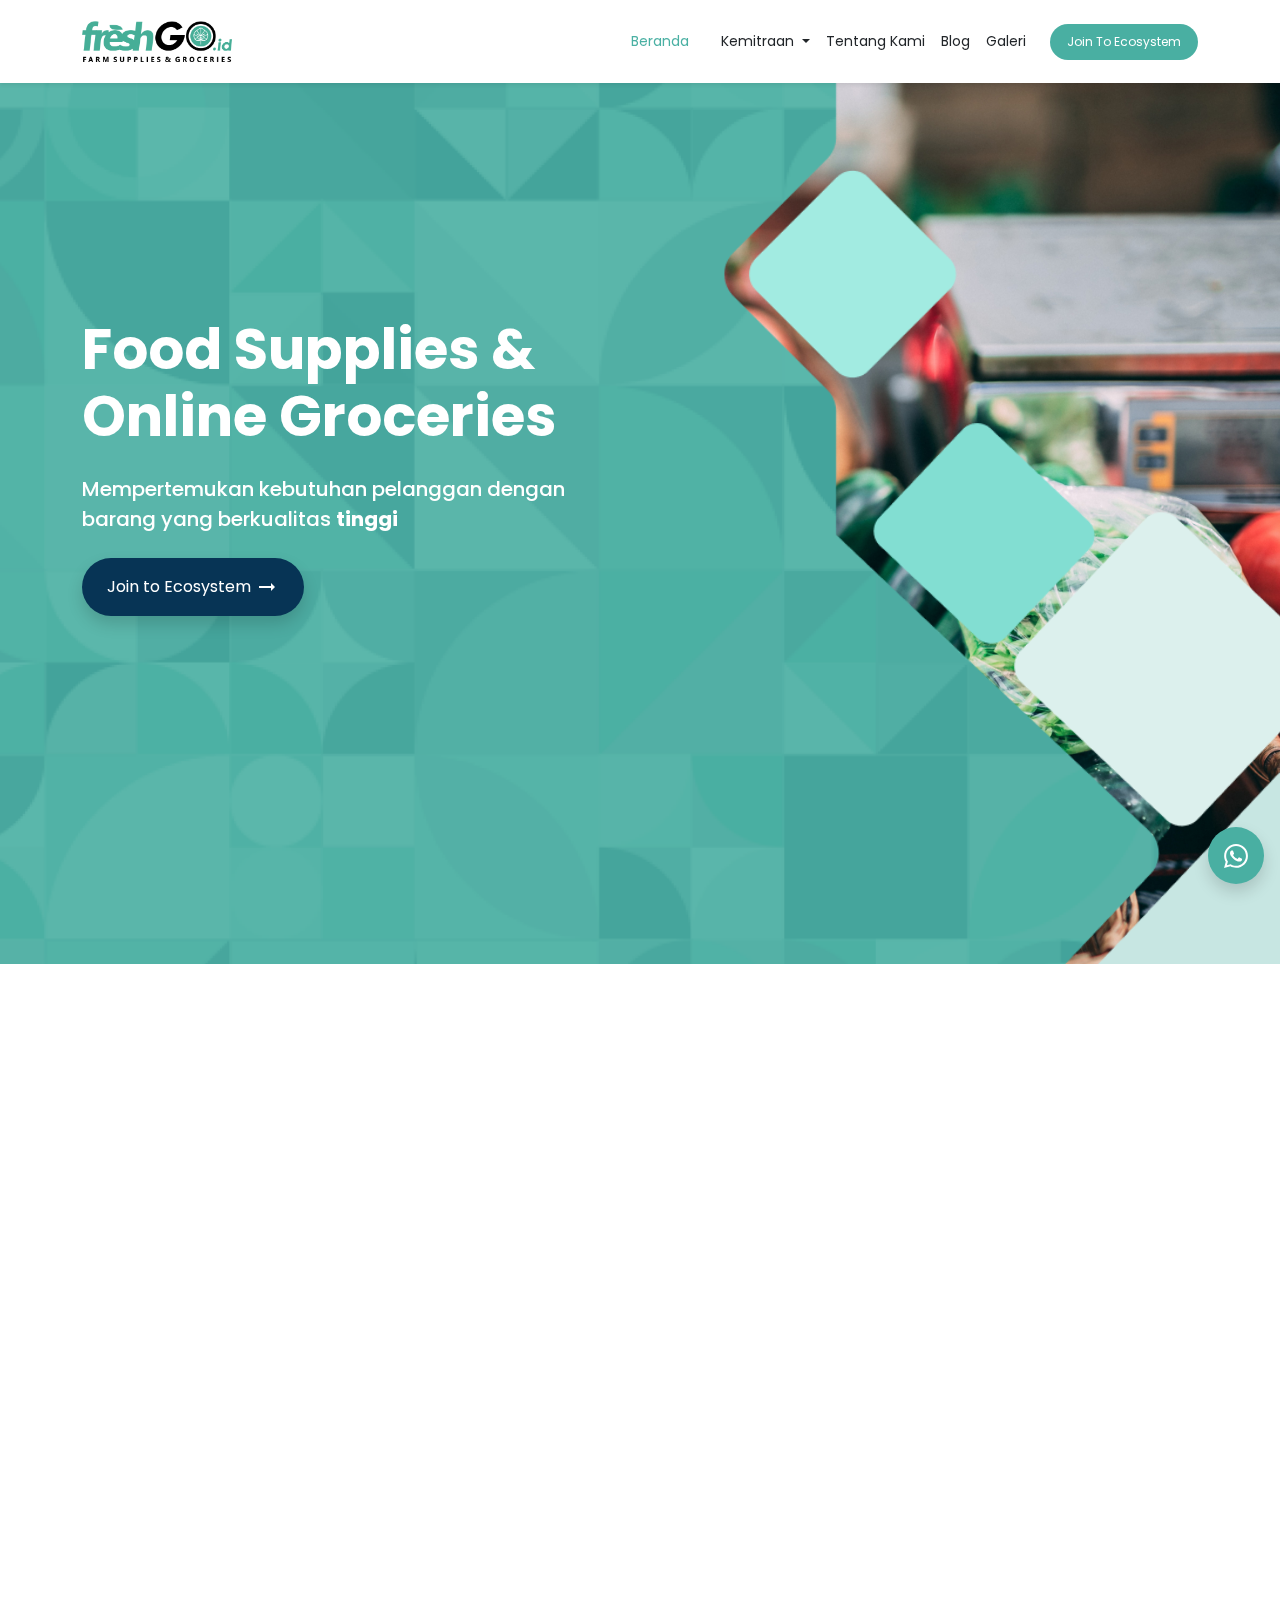
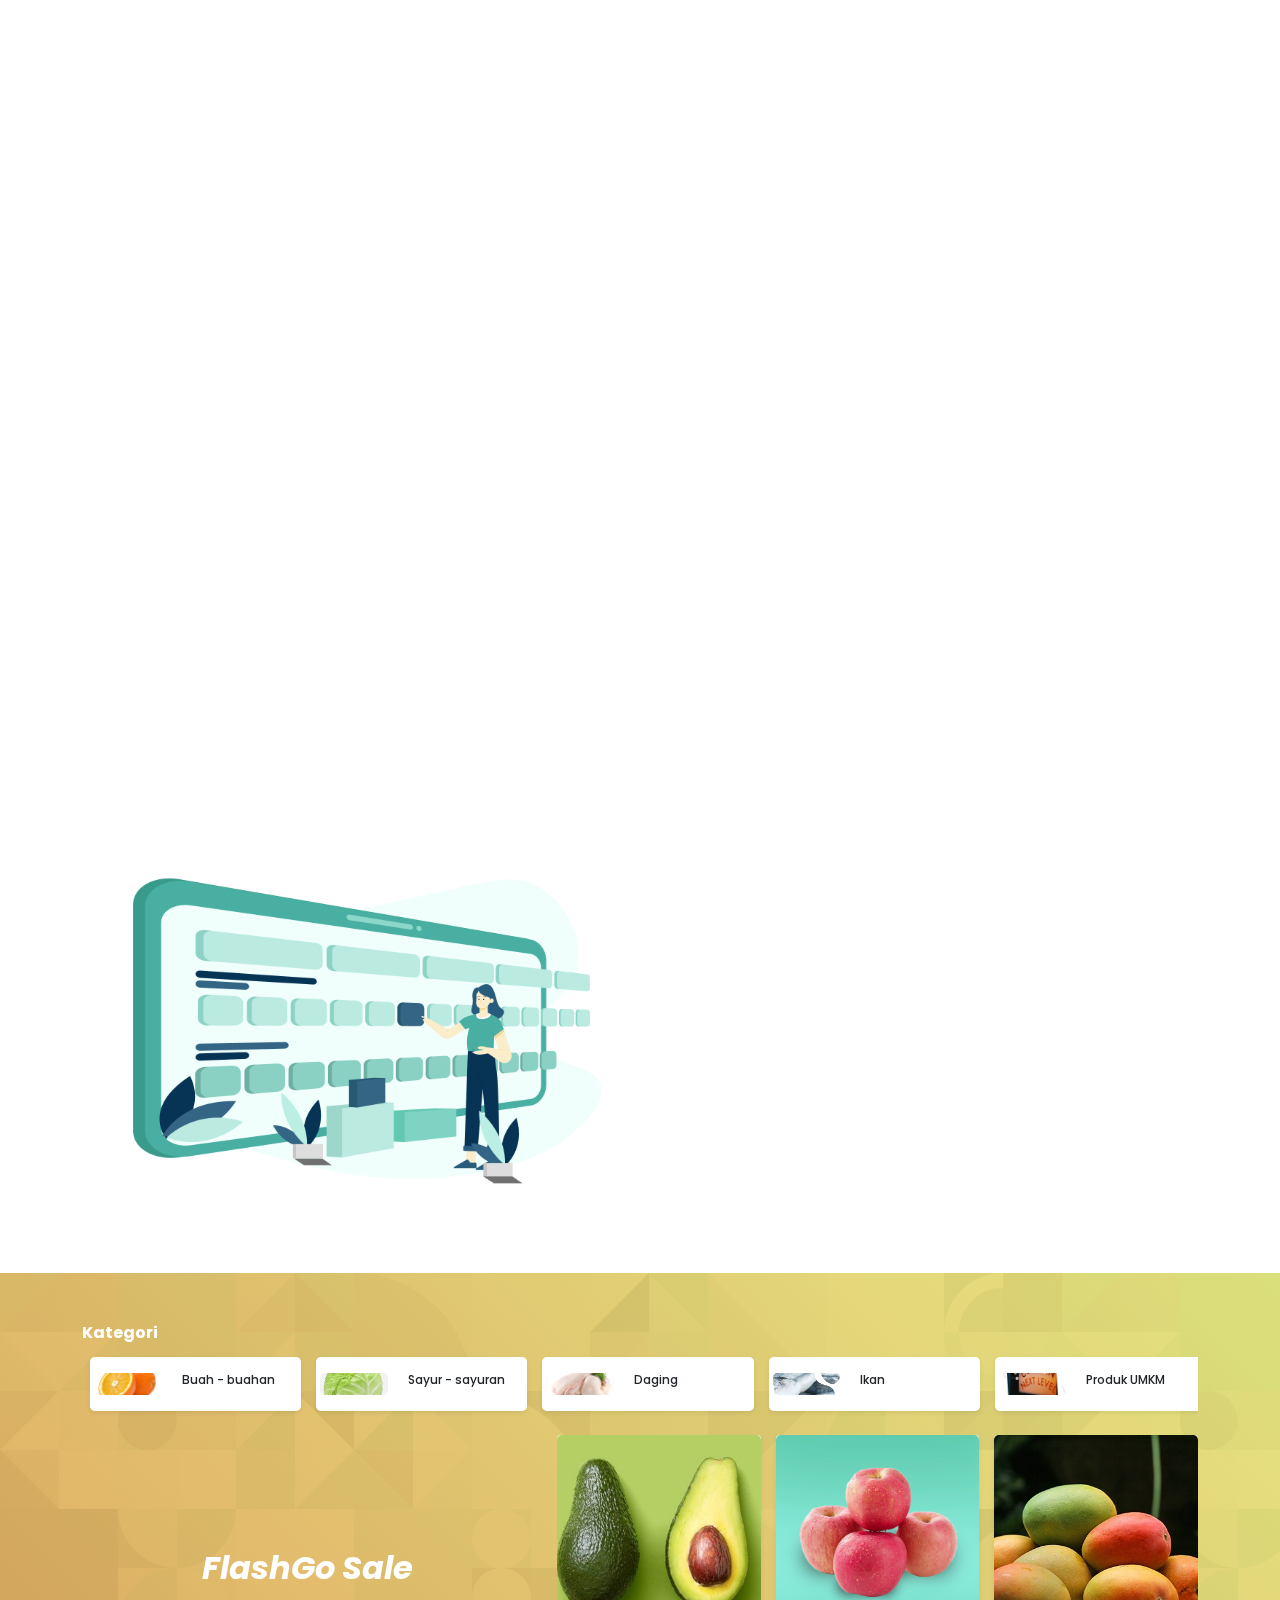
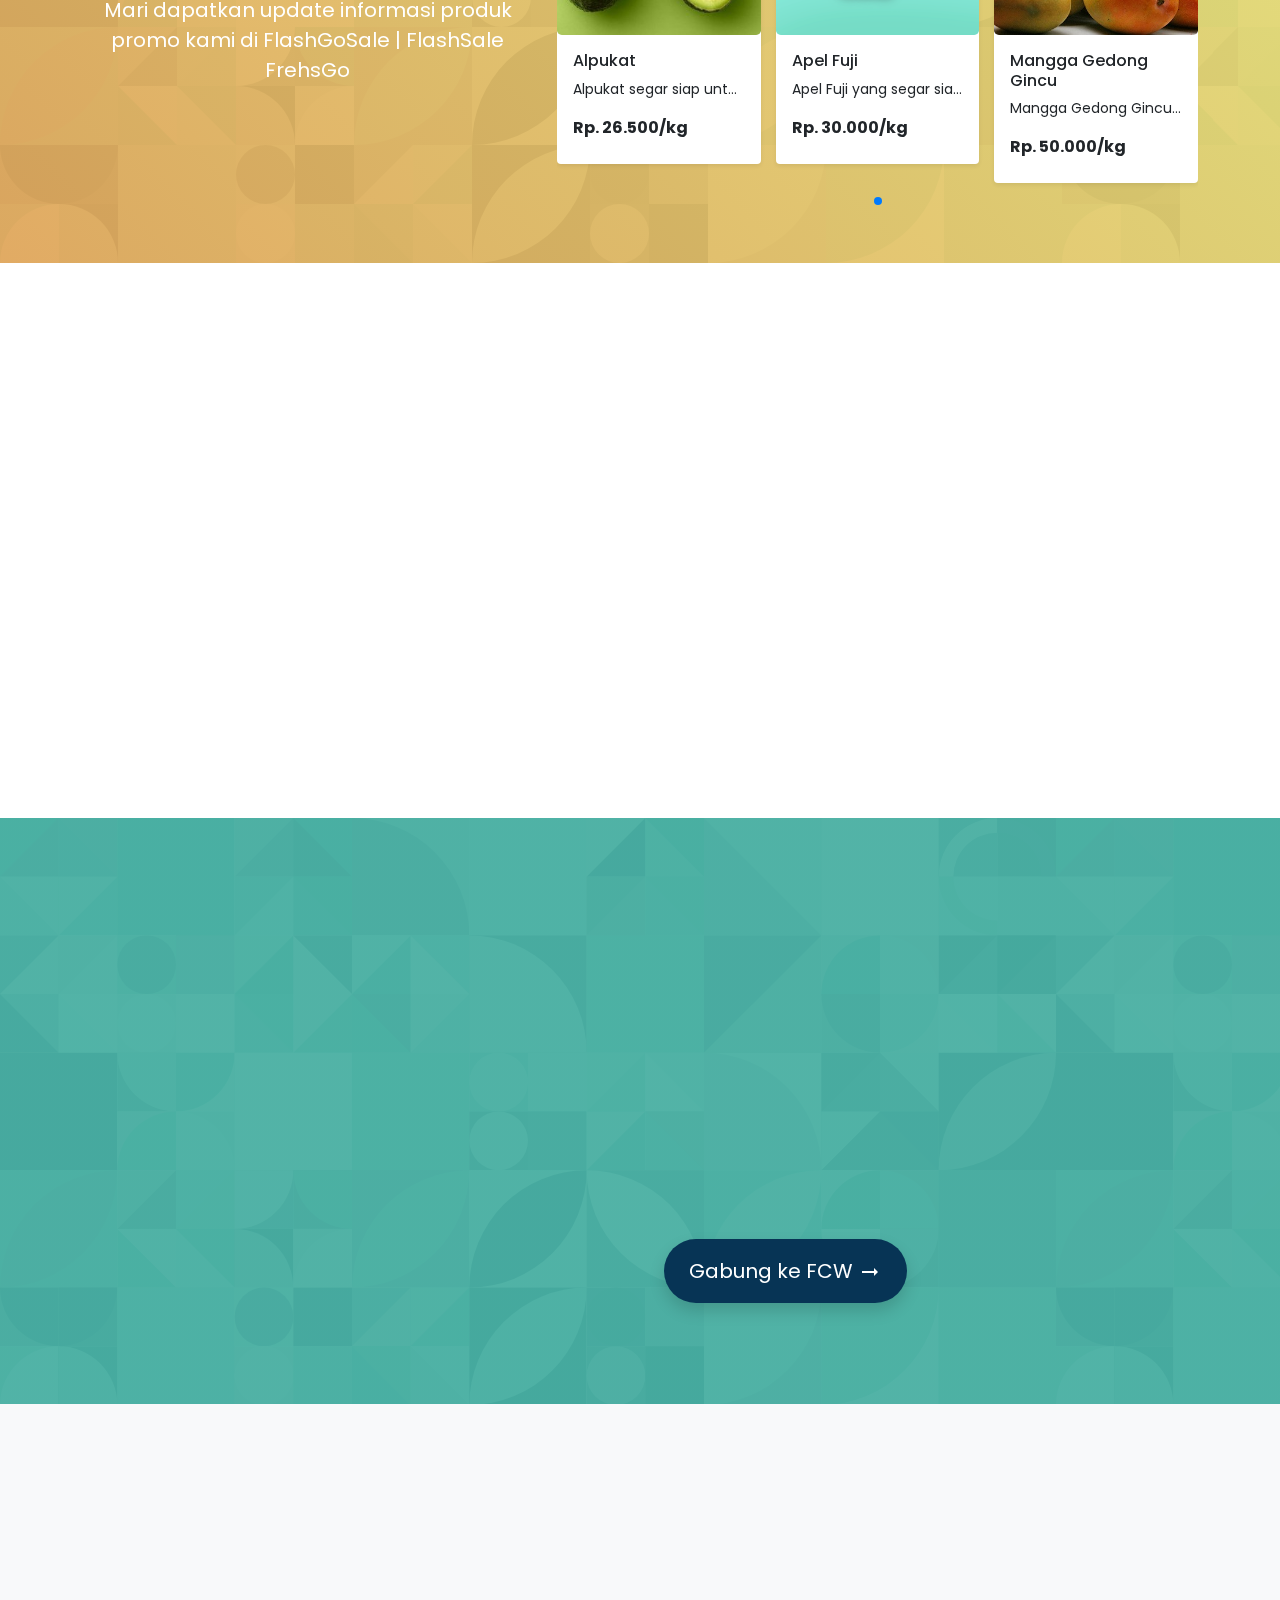
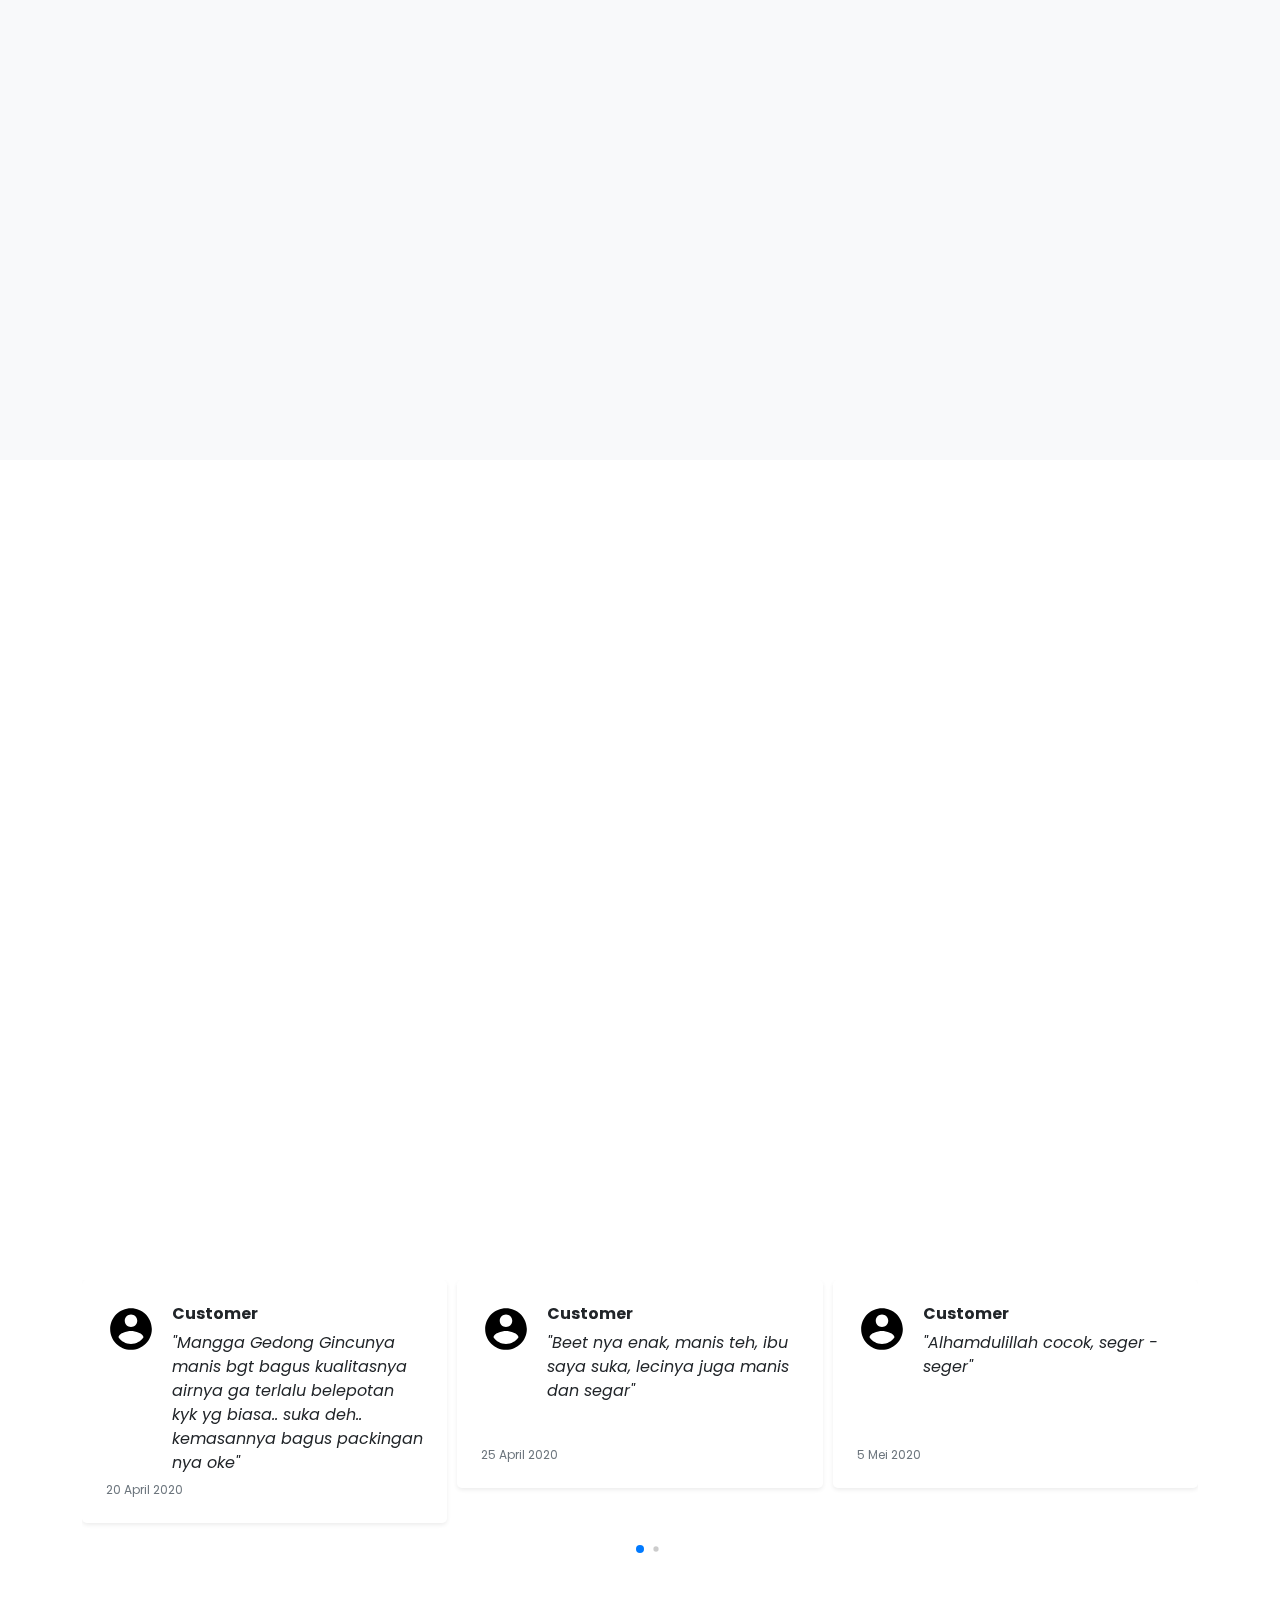
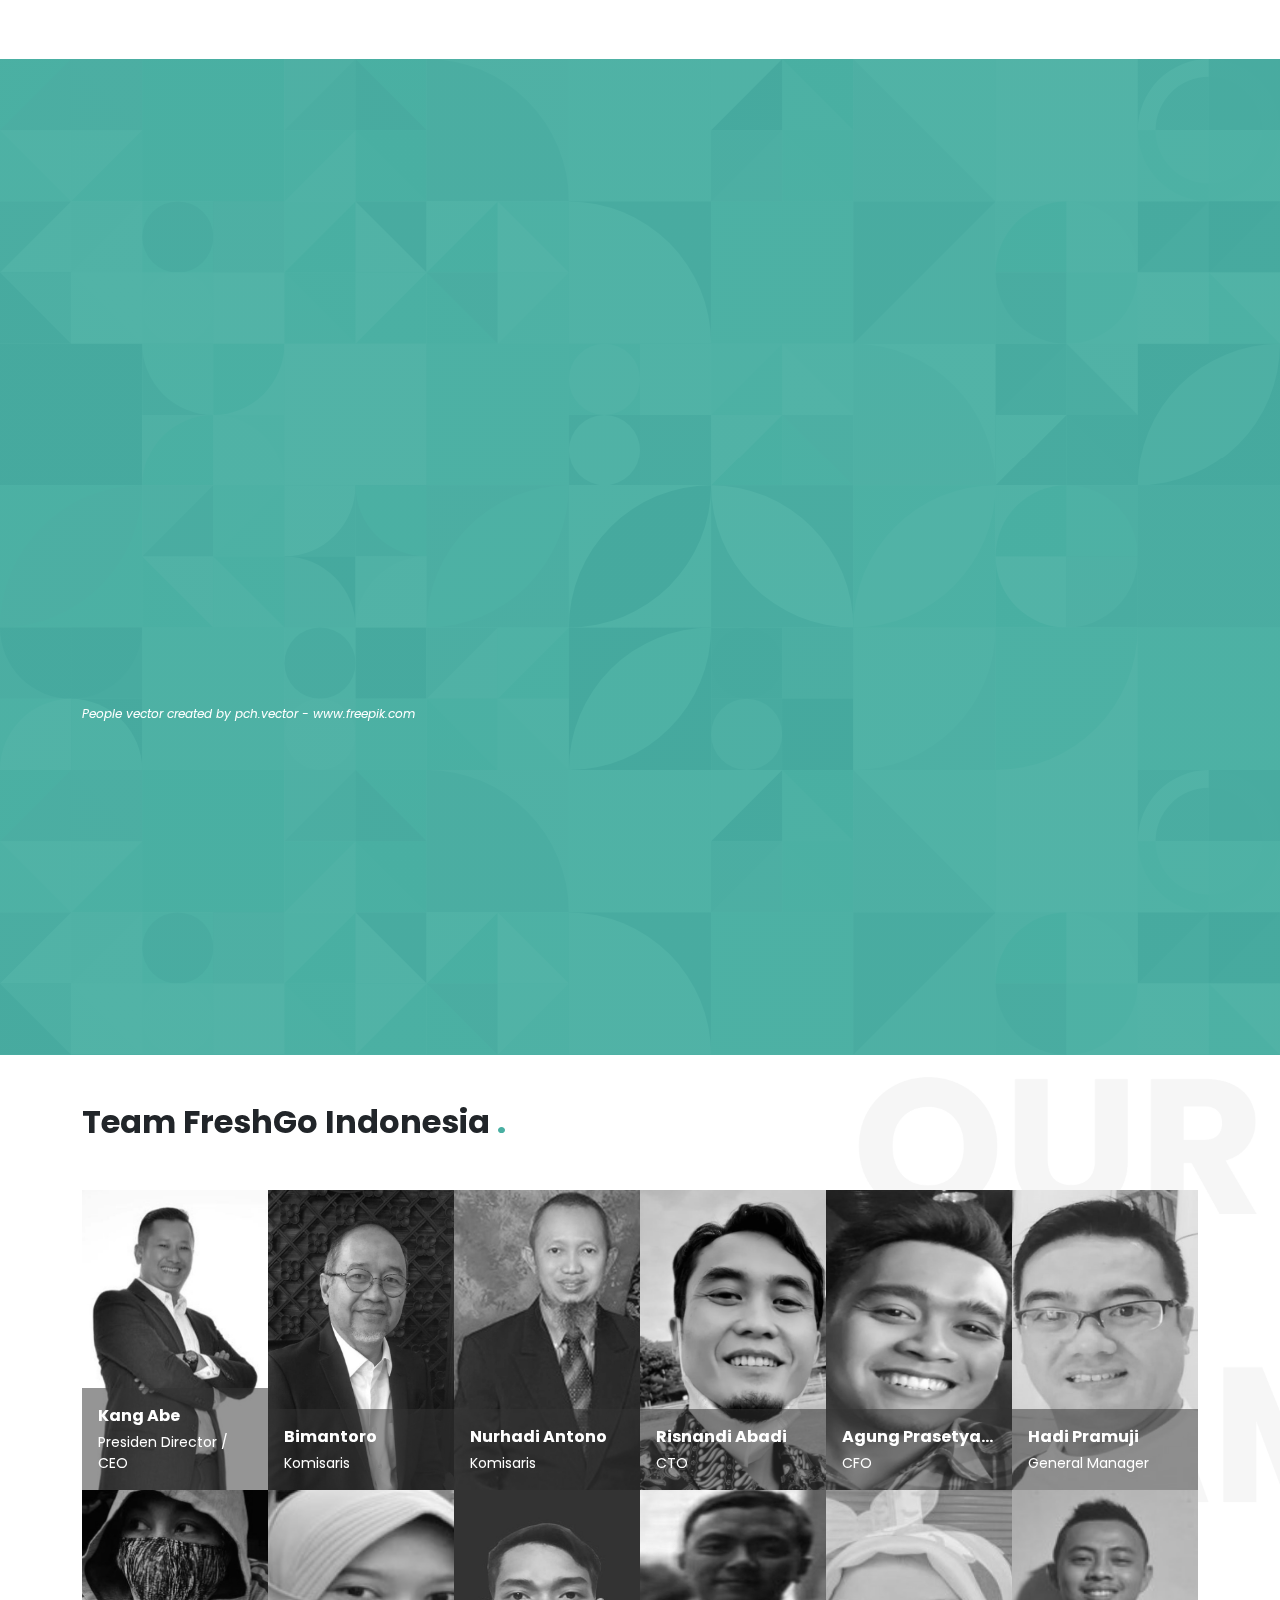
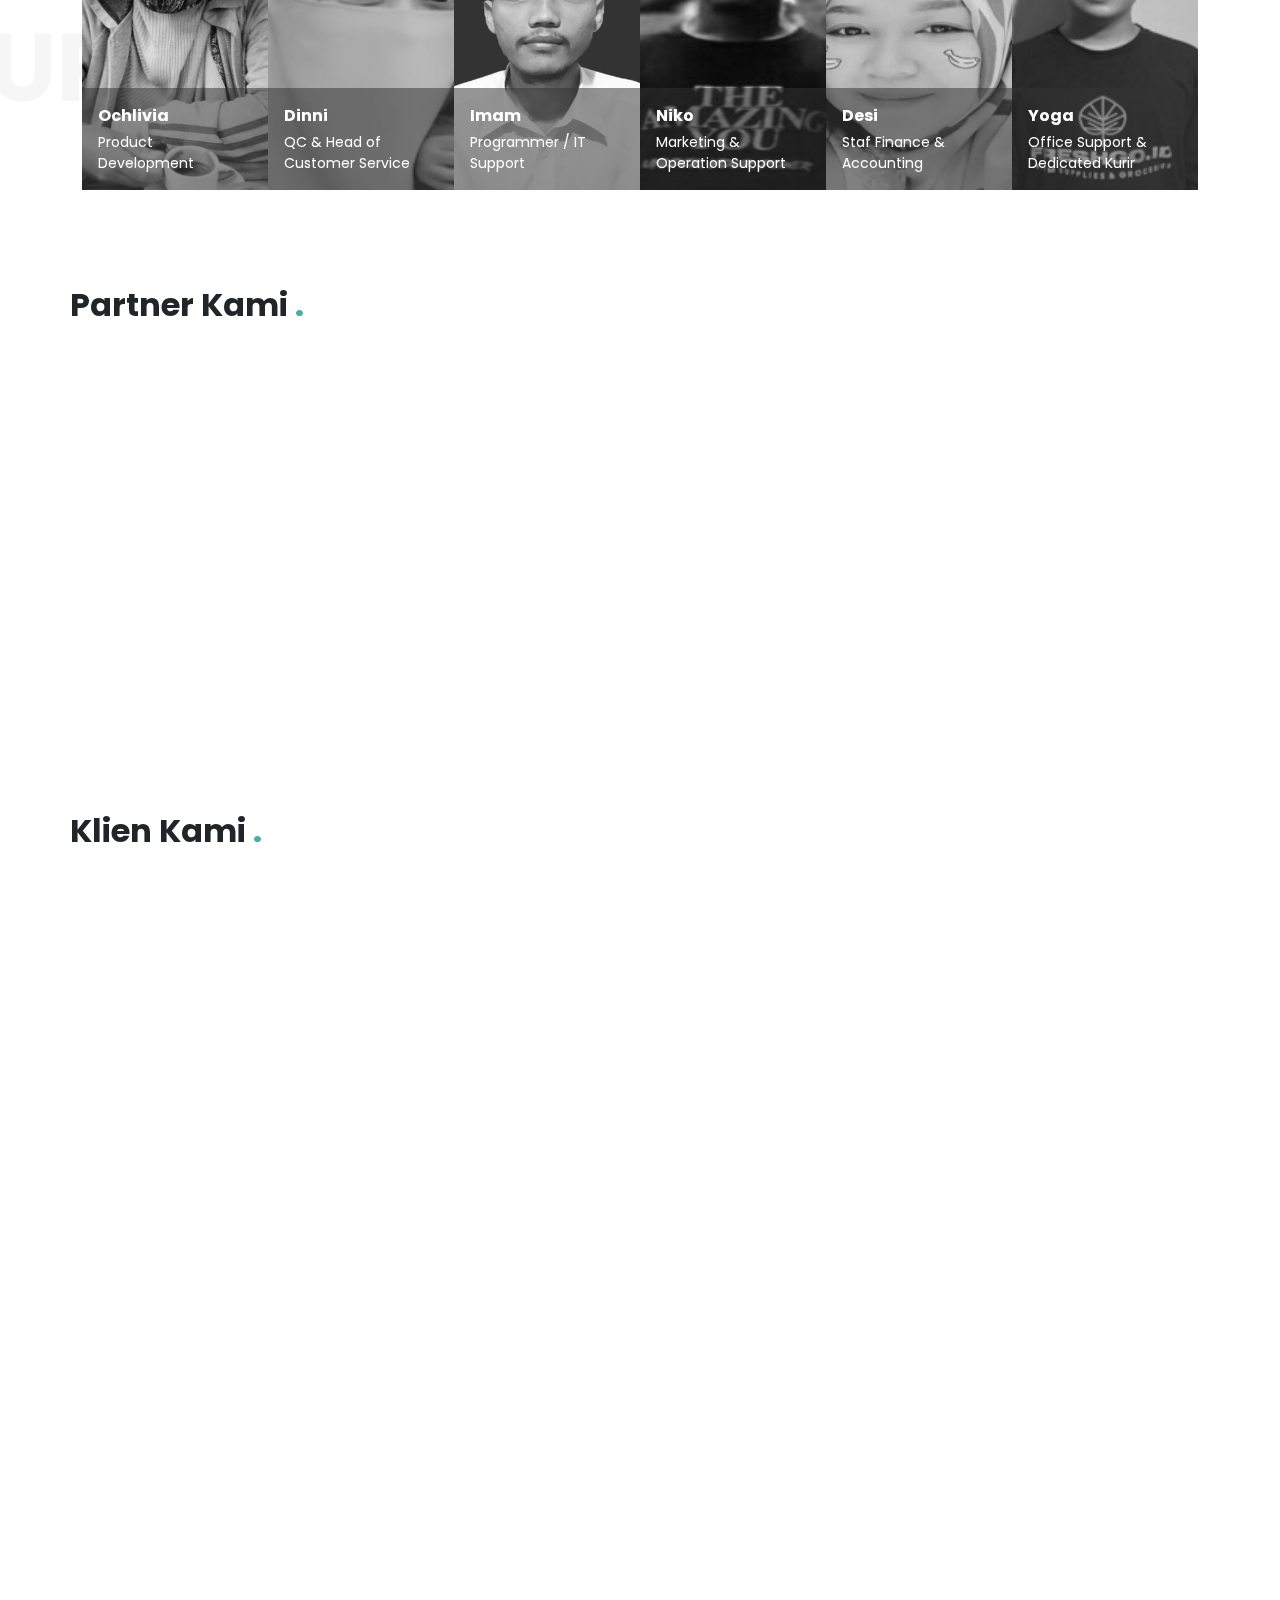
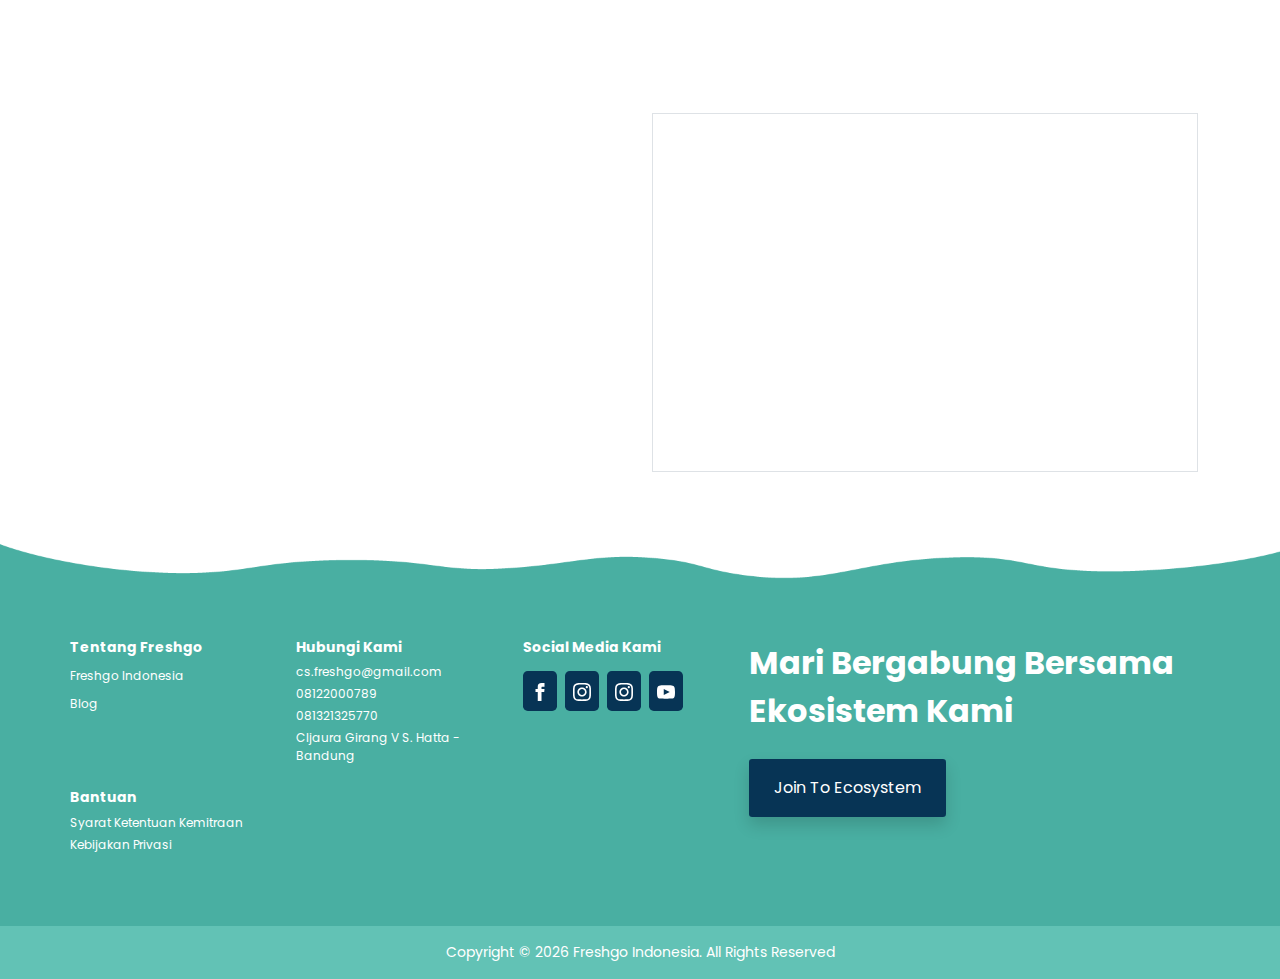
==== commit b84a0fa2: "update navbar dan ukuran font pada index" ====
--- a/index.html
+++ b/index.html
@@ -26,20 +26,20 @@
 </head>
 
 <body>
-    <header class="bg-white c-shadow px-md-5 px-3 py-3 fixed-top">
+    <header class="bg-white shadow-sm py-2 fixed-top text-dark-700">
         <!--NAVBAR SECTION-->
-        <nav class="d-flex justify-content-between align-items-center container">
+        <nav class="navbar navbar-expand-md justify-content-between align-items-center container">
             <div class="logo">
-                <img src="./assets/img/logo-freshgo-new.png" class="d-md-block d-none" width="100px" height="100%"
+                <img src="./assets/img/logo-freshgo-new.png" class="d-md-block d-none navbar-brand" width="150px"
                     alt="Freshgo Indonesia">
                 <img src="./assets/img/favicon.png" class="d-md-none" width="30px" alt="Freshgo Indonesia">
             </div>
-            <ul class="list-unstyled align-items-center mb-0 d-md-flex d-none">
+            <ul class="list-unstyled navbar-nav align-items-center mb-0 d-md-flex d-none">
                 <li class="me-3">
-                    <a class="nav-link text-body hover-teal md-fs-8 rounded-1 active" href="index.html">Beranda</a>
+                    <a class="nav-link text-body hover-teal fs-7 rounded-1 active" href="index.html">Beranda</a>
                 </li>
                 <li class="nav-item dropdown">
-                    <a class="nav-link text-body hover-teal md-fs-8 rounded-1 dropdown-toggle" href="kemitraan.html">
+                    <a class="nav-link text-body hover-teal fs-7 rounded-1 dropdown-toggle" href="kemitraan.html">
 
                         Kemitraan
                     </a>
@@ -49,7 +49,7 @@
                                 <div>
                                     <img width="30px" height="30px" src="./assets/img/freshgo-cloud-warehouse.svg"
                                         alt="Cloud Warehouse">
-                                </div><a class="nav-link md-fs-8 text-body" href="syarat-ketentuan-fcw.html">Mitra
+                                </div><a class="nav-link fs-7 text-body" href="syarat-ketentuan-fcw.html">Mitra
                                     Freshgo Cloud
                                     Warehouse</a>
                             </li>
@@ -59,28 +59,28 @@
                                         alt="Reseller">
 
                                 </div>
-                                <a class="nav-link md-fs-8 text-body" href="registrasi-reseller.html">Mitra Freshgo
+                                <a class="nav-link fs-7 text-body" href="registrasi-reseller.html">Mitra Freshgo
                                     Reseller</a>
                             </li>
                             <li class="dropdown-item animated d-flex align-items-center">
                                 <div><img width="30px" height="30px" src="./assets/img/freshgo-umkm.svg" alt="umkm">
                                 </div>
-                                <a class="nav-link md-fs-8 text-body" href="umkm.html">Mitra Freshgo UMKM</a>
+                                <a class="nav-link fs-7 text-body" href="umkm.html">Mitra Freshgo UMKM</a>
                             </li>
                         </div>
                     </ul>
                 </li>
                 <li class="nav-item">
-                    <a class="nav-link text-body hover-teal md-fs-8 rounded-1" href="tentang-kami.html">Tentang Kami</a>
+                    <a class="nav-link text-body hover-teal fs-7 rounded-1" href="tentang-kami.html">Tentang Kami</a>
                 </li>
                 <li class="nav-item">
-                    <a class="nav-link text-body hover-teal md-fs-8 rounded-1" href="blog.html">Blog</a>
+                    <a class="nav-link text-body hover-teal fs-7 rounded-1" href="blog.html">Blog</a>
                 </li>
                 <li class="nav-item">
-                    <a class="nav-link text-body hover-teal md-fs-8 rounded-1" href="galeri.html">Galeri</a>
+                    <a class="nav-link text-body hover-teal fs-7 rounded-1" href="galeri.html">Galeri</a>
                 </li>
                 <li class="nav-item">
-                    <a class="nav-link btn bg-teal hover-teal-darken text-white md-fs-8 rounded-pill ms-3"
+                    <a class="nav-link btn bg-teal hover-teal-darken text-white fs-8 px-3 rounded-pill ms-3"
                         href="login.html">Join
                         To
                         Ecosystem</a>
@@ -266,7 +266,7 @@
                                 <div class="swiper-wrapper">
                                     <div class="swiper-slide wow animate__animated animate__fadeInUp animate__faster">
 
-                                        <h1 class="display-2 fw-bold mb-4 text-white">
+                                        <h1 class="display-4 fw-bold mb-4 text-white">
                                             Food Supplies & Online Groceries
                                         </h1>
                                         <h3 class="lh-base fs-5 text-white">Mempertemukan kebutuhan pelanggan
@@ -276,7 +276,7 @@
                                     </div>
                                     <div class="swiper-slide wow animate__animated animate__fadeInUp animate__faster">
 
-                                        <h1 class="display-2 fw-bold mb-4 text-white">
+                                        <h1 class="display-4 fw-bold mb-4 text-white">
                                             Salam Hangat dari Kota Bandung
                                         </h1>
                                         <h3 class="lh-base text-white fs-5">Kota yang Sejuk Dilingkung Gunung</h3>
@@ -302,13 +302,13 @@
         <!--HERO SECTION-->
 
         <!-- KOLABORASI -->
-        <section class="py-5 px-md-0 px-3 bg-light ">
+        <section class="py-5 px-md-0 px-3 ">
             <div class="container ">
                 <div class="row flex-md-row-reverse">
                     <div class="col-md-6 my-auto">
-                        <h2 class="fw-bold  display-4 mb-4 text-teal wow animate__animated animate__fadeIn"
+                        <h2 class="fw-bold  display-5 text-dark-700 wow animate__animated animate__fadeIn"
                             data-wow-offset="150">
-                            Kolaborasi Antara <span class="text-teal-darken">
+                            Kolaborasi Antara <span class="text-teal">
                                 <div class="swiper-container slide">
                                     <div class="swiper-wrapper">
                                         <div class="swiper-slide">
@@ -328,7 +328,7 @@
                                         </div>
                                     </div>
                                 </div>
-                            </span> di Indonesia<span class="text-teal">.</span>
+                            </span> di Indonesia<span class="text-teal"> .</span>
                         </h2>
                     </div>
                     <div class="col-md-6">
@@ -362,11 +362,11 @@
             <div class="container">
                 <div class="row">
                     <div class="col-md-5 my-auto">
-                        <h2 class="fw-bold lh-base wow animate__animated animate__faster animate__fadeInLeft"
+                        <h2 class="fw-bold display-5 lh-base wow animate__animated animate__faster animate__fadeInLeft"
                             data-wow-offset="100">FreshGo
                             Hadir Untuk
                             Indonesia <span class="text-teal">.</span></h2>
-                        <p class=" text-body wow animate__animated animate__faster animate__fadeInLeft"
+                        <p class=" text-dark-700 fs-md-5 wow animate__animated animate__faster animate__fadeInLeft"
                             data-wow-delay="0.1s" data-wow-offset="100">
                             Ga Cuma di Bandung nih !!, tapi Freshgo juga bisa hadir untuk kota kamu di
                             Indonesia</p>
@@ -441,8 +441,8 @@
                 </div>
                 <div class="row wow animate__animated animate__fadeInUp animate__faster" data-wow-offset="100">
                     <div class="col-12">
-                        <h2 class="mt-3 lh-base text-center display-4">Menjangkau lebih dari <span
-                                class="display-3 fw-bold text-teal">20</span> Kota
+                        <h2 class="mt-3 lh-base text-center display-6">Menjangkau lebih dari <span
+                                class="display-5 fw-bold text-teal">20</span> Kota
                             di
                             Indonesia <span class="text-teal">.</span>
                         </h2>
@@ -451,13 +451,13 @@
                             <div class="swiper-wrapper">
                                 <!-- Slides -->
                                 <div class="swiper-slide">
-                                    <p class="text-end fw-bold text-teal text-center display-3">Bandung</p>
+                                    <p class="text-end fw-bold text-teal text-center display-5">Bandung</p>
                                 </div>
                                 <div class="swiper-slide">
-                                    <p class="text-end fw-bold text-teal text-center display-3">Jakarta</p>
+                                    <p class="text-end fw-bold text-teal text-center display-5">Jakarta</p>
                                 </div>
                                 <div class="swiper-slide">
-                                    <p class="text-end fw-bold text-teal text-center display-3">Tasikmalaya</p>
+                                    <p class="text-end fw-bold text-teal text-center display-5">Tasikmalaya</p>
                                 </div>
                             </div>
                         </div>
@@ -468,33 +468,34 @@
         <!--PESEBARAN FRESHGO-->
 
         <!--Product-->
-        <section class="px-md-0 px-3 py-5 my-5">
+        <section class="px-md-0 px-3 py-5">
             <div class="container">
                 <div class="row flex-sm-row-reverse">
-                    <div class="col-md-6">
-                        <h2 class="display-4 fw-bold wow animate__animated animate__fadeInUp animate__faster"><span
-                                class="text-teal display-3 fw-bold">500
-                                item</span> +
+                    <div class="col-md-6 my-auto">
+                        <h2
+                            class="display-5 text-dark-700 fw-bold wow animate__animated animate__fadeInUp animate__faster">
+                            Lebih dari 500 item
                         </h2>
-                        <h4 class=" wow animate__animated animate__fadeInUp animate__faster" data-wow-delay="0.1s">
-                            Terdapat lebih dari 500 item siap untuk Anda</h4>
+                        <p class="fs-md-5 wow animate__animated animate__fadeInUp animate__faster"
+                            data-wow-delay="0.1s">
+                            Terdapat lebih dari 500 item siap untuk Anda</p>
                         <div class="swiper-container slide mt-4 wow animate__animated animate__fadeInUp animate__faster"
                             data-wow-delay="0.2s">
                             <div class="swiper-wrapper">
                                 <div class="swiper-slide">
-                                    <h2 class="text-teal-darken display-5 fw-bold">Buah Import dan Nusantara</h2>
+                                    <h2 class="text-teal display-6 fw-bold">Buah Import dan Nusantara</h2>
                                 </div>
                                 <div class="swiper-slide">
-                                    <h2 class="text-teal-darken display-5 fw-bold">Sayuran Segar</h2>
+                                    <h2 class="text-teal display-6 fw-bold">Sayuran Segar</h2>
                                 </div>
                                 <div class="swiper-slide">
-                                    <h2 class="text-teal-darken display-5 fw-bold">Daging</h2>
+                                    <h2 class="text-teal display-6 fw-bold">Daging</h2>
                                 </div>
                                 <div class="swiper-slide">
-                                    <h2 class="text-teal-darken display-5 fw-bold">Ikan dan Hasil Laut</h2>
+                                    <h2 class="text-teal display-6 fw-bold">Ikan dan Hasil Laut</h2>
                                 </div>
                                 <div class="swiper-slide">
-                                    <h2 class="text-teal-darken display-5 fw-bold">Produk olahan UMKM dengan kualitas
+                                    <h2 class="text-teal display-6 fw-bold">Produk olahan UMKM dengan kualitas
                                         yang baik
                                     </h2>
                                 </div>
@@ -511,16 +512,17 @@
         <!--Product-->
 
         <!--Promo Produk-->
-        <section class="px-md-0 px-3 py-5 my-5 promo">
+        <section class="px-md-0 px-3 py-5 promo">
             <div class="container">
                 <div class="d-md-none">
 
                     <h2 class="fw-bold fst-italic text-white">FlashGo Sale</h2>
-                    <p class="fs-5 text-white">Mari dapatkan update informasi produk promo kami di FlashGoSale |
+                    <p class="fs-md-5 text-white">Mari dapatkan update informasi produk promo kami di FlashGoSale |
                         FlashSale
                         FrehsGo
                     </p>
                 </div>
+                <p class="text-white mb-1 fw-bold">Kategori</p>
                 <div class="swiper-container swiper-freemode-center">
                     <div class="swiper-wrapper py-2 px-2">
                         <div class="swiper-slide">
@@ -599,7 +601,6 @@
                         </p>
                     </div>
                     <div class="col-md-7">
-                        <p class="fs-8 fst-italic text-muted d-md-none">*Tekan & tahan produk untuk memesan</p>
                         <div class="swiper-container swiper-freemode-center-product">
                             <div class="swiper-wrapper mb-3">
                                 <div class="swiper-slide">
@@ -707,14 +708,14 @@
         <!--Promo Produk-->
 
         <!--Product Spesial-->
-        <section class="px-md-0 px-3 py-5 my-5">
+        <section class="px-md-0 px-3 py-5">
             <div class="container">
                 <div class="row ">
-                    <div class="col-md-6">
+                    <div class="col-md-6 my-auto">
                         <h2
-                            class="display-3 fw-bold text-teal mb-3 wow animate__animated animate__fadeInUp animate__faster">
+                            class="display-5 text-dark-700 fw-bold mb-3 wow animate__animated animate__fadeInUp animate__faster">
                             Hampers & Parcel Premium</h2>
-                        <p class="fs-5 lh-base wow animate__animated animate__fadeInUp animate__faster"
+                        <p class="fs-md-5 text-dark-700 lh-base wow animate__animated animate__fadeInUp animate__faster"
                             data-wow-delay="0.1s">
                             Wakili kehadiran Anda saat moment berharga itu terlewatkan. Atau hanya sekedar memberi rasa
                             bila raga tak bisa berjumpa, dan dalam kondisi bahagia atau duka dengan HAMPERS Fruit Box
@@ -723,7 +724,7 @@
                     </div>
                     <div class="col-md-6 mb-4">
                         <img class="img-fluid sm-wow animate__animated animate__fadeIn" src="./assets/img/hampers.png"
-                            alt="Hampers Parcel">
+                            width="80%" alt="Hampers Parcel">
                     </div>
                 </div>
             </div>
@@ -733,26 +734,29 @@
         <!-- Cloud Warehouse Concept -->
         <section class="px-md-0 px-3 py-5 join overflow-hidden">
             <div class="container">
-                <div class="row flex-md-row-reverse">
-                    <div class="col-md-6 ">
+                <div class="row flex-md-row-reverse gx-5">
+                    <div class="col-md-6 my-auto">
                         <h2
-                            class="fw-bold display-4 text-white wow animate__animated animate__fadeInRight animate__fast">
+                            class="fw-bold display-5 text-white wow animate__animated animate__fadeInRight animate__fast">
                             FreshGo
                             Cloud Warehouse (FCW) <span class="text-teal">.</span>
                         </h2>
-                        <h4 class="wow text-white animate__animated animate__fadeInRight animate__fast"
+                        <h4 class="wow fs-5 text-white animate__animated animate__fadeInRight animate__fast"
                             data-wow-delay="0.2s">
-                            #TemukanPeluangmu</h4>
-                        <h4 class="mb-5 text-white wow animate__animated animate__fadeInRight animate__fast"
-                            data-wow-delay="0.35s">#BangkitkanSemangatmu</h4>
-                        <p class="fs-5 text-white wow animate__animated animate__fadeInRight animate__fast"
+                            #TemukanPeluangmu
+                        </h4>
+                        <h4 class=" mb-5 fs-5 text-white wow animate__animated animate__fadeInRight animate__fast"
+                            data-wow-delay="0.35s">
+                            #BangkitkanSemangatmu
+                        </h4>
+                        <p class="fs-md-5 text-white wow animate__animated animate__fadeInRight animate__fast"
                             data-wow-delay="0.5s">
                             Dengan menerapkan konsep <span class="fw-bold">Cloud
                                 Warehouse</span>, mari
                             bangun bisnismu
                             dimana saja dan kapan saja</p>
                         <button
-                            class="btn bg-dark-teal shadow bg-dark-teal-hover px-4 py-3 text-white rounded-pill mt-3"
+                            class="btn bg-dark-teal shadow bg-dark-teal-hover fs-md-5 fs-6 px-4 py-3 text-white rounded-pill mt-3"
                             href="#">Gabung ke FCW
                             <span>
                                 <svg xmlns="http://www.w3.org/2000/svg" height="24px" viewBox="0 0 24 24" width="24px"
@@ -776,18 +780,18 @@
         <section class="px-md-0 px-3 py-5 bg-light">
             <div class="container">
                 <div class="row mt-5">
-                    <div class="col-md-6">
+                    <div class="col-md-6 my-auto">
                         <h2
-                            class="fw-bold text-teal display-4 mb-3 wow animate__animated animate__fadeInLeft animate__faster">
+                            class="fw-bold text-dark-700 display-5 mb-3 wow animate__animated animate__fadeInLeft animate__faster">
                             Keuntungan Bergabung dengan FreshGo</h2>
-                        <p class="fs-5 wow animate__animated animate__fadeInLeft animate__faster lh-base"
+                        <p class="fs-md-5 text-dark-700 wow animate__animated animate__fadeInLeft animate__faster lh-base"
                             data-wow-delay="0.15s">Bersama FreshGo bangun bisnismu dengan mudah</p>
                     </div>
                     <div class="col-md-6 mt-md-0 mt-5">
                         <div
                             class="row row-cols-md-2 row-cols-1 mb-5 align-items-center sm-wow animate__animated animate__fadeInUp animate__faster">
                             <div class="col">
-                                <p class="fw-bold">No Branding</p>
+                                <p class="fw-bold text-dark-700 text-uppercase">No Branding</p>
                                 <p>Dengan kamu bergabung menjadi mitra FreshGo, kamu ga perlu mikirin lagi branding
                                 </p>
                             </div>
@@ -798,7 +802,7 @@
                         <div class="row row-cols-md-2 row-cols-1 mb-5 align-items-center flex-md-row-reverse sm-wow animate__animated animate__fadeInUp animate__faster"
                             data-wow-delay="0.15s">
                             <div class="col">
-                                <p class="fw-bold">Easy Customers</p>
+                                <p class="fw-bold text-dark-700 text-uppercase">Easy Customers</p>
                                 <p>Pelanggan bakalan mudah kamu dapat, dan banyak berdatangan</p>
                             </div>
                             <div class="col">
@@ -808,7 +812,7 @@
                         <div class="row row-cols-md-2 row-cols-1 mb-5 align-items-center sm-wow animate__animated animate__fadeInUp animate__faster"
                             data-wow-delay="0.3s">
                             <div class="col">
-                                <p class="fw-bold">Shopless</p>
+                                <p class="fw-bold text-dark-700 text-uppercase">Shopless</p>
                                 <p>Untuk menjalankan bisnis, kamu engga perlu sewa toko
                                 </p>
                             </div>
@@ -826,17 +830,17 @@
         <section class="px-md-0 px-3 py-5">
             <div class="container">
                 <div class="row flex-md-row-reverse gx-5">
-                    <div class="col-md-6">
+                    <div class="col-md-6 my-auto">
                         <h2
-                            class="fw-bold text-teal display-3 mb-3 wow animate__animated animate__fadeInUp animate__fast">
+                            class="fw-bold text-dark-700 display-5 mb-3 wow animate__animated animate__fadeInUp animate__fast">
                             Untuk Berbagai Tujuan Kebutuhan Anda</h2>
-                        <p class="lh-base fs-5 wow animate__animated animate__fadeInUp animate__fast mb-3"
+                        <p class="lh-base fs-md-5 text-dark-700 wow animate__animated animate__fadeInUp animate__fast mb-3"
                             data-wow-delay="0.2s">Kami juga membuka peluang usaha <span class="fw-bold">B2B</span> atau
                             Bisnis to Bisnis</p>
                     </div>
                     <div class="col-md-6">
                         <div
-                            class="bg-light  rounded-3 position-relative overflow-hidden scale-bg-card-hover mb-3 sm-wow animate__animated animate__fadeInUp animate__fast">
+                            class="bg-light rounded-3 position-relative overflow-hidden scale-bg-card-hover mb-3 sm-wow animate__animated animate__fadeInUp animate__fast">
                             <img class="position-absolute w-100 h-100 object-cover-center bg-card-purpose"
                                 src="./assets/img/bg-purpose-1.jpeg" alt="patternpad">
                             <div class="position-relative p-4 linear-white text-white purpose-item">
@@ -846,7 +850,7 @@
                                     width="100px" src="./assets/img/rantai.png" alt="Corporate">
                             </div>
                         </div>
-                        <div class="bg-light  rounded-3 position-relative overflow-hidden scale-bg-card-hover mb-3 sm-wow animate__animated animate__fadeInUp animate__fast"
+                        <div class="bg-light rounded-3 position-relative overflow-hidden scale-bg-card-hover mb-3 sm-wow animate__animated animate__fadeInUp animate__fast"
                             data-wow-delay="0.2">
                             <img class="position-absolute w-100 h-100 object-cover-center bg-card-purpose"
                                 src="./assets/img/bg-purpose-2.jpeg" alt="patternpad">
@@ -857,7 +861,7 @@
                                     width="100px" src="./assets/img/hotel.png" alt="Hotel">
                             </div>
                         </div>
-                        <div class="bg-light  rounded-3 position-relative overflow-hidden scale-bg-card-hover mb-3 sm-wow animate__animated animate__fadeInUp animate__fast"
+                        <div class="bg-light rounded-3 position-relative overflow-hidden scale-bg-card-hover mb-3 sm-wow animate__animated animate__fadeInUp animate__fast"
                             data-wow-delay="0.4">
                             <img class="position-absolute w-100 h-100 object-cover-center bg-card-purpose"
                                 src="./assets/img/bg-purpose-3.jpeg" alt="patternpad">
@@ -868,7 +872,7 @@
                                     width="100px" src="./assets/img/resta.png" alt="Restaurant">
                             </div>
                         </div>
-                        <div class="bg-light  rounded-3 position-relative overflow-hidden scale-bg-card-hover mb-3 sm-wow animate__animated animate__fadeInUp animate__fast"
+                        <div class="bg-light rounded-3 position-relative overflow-hidden scale-bg-card-hover mb-3 sm-wow animate__animated animate__fadeInUp animate__fast"
                             data-wow-delay="0.6">
                             <img class="position-absolute w-100 h-100 object-cover-center bg-card-purpose"
                                 src="./assets/img/bg-purpose-4.jpeg" alt="patternpad">
@@ -888,8 +892,9 @@
         <!--Tanggapan-->
         <section class="py-5 my-5 px-md-0 px-3">
             <div class="container">
-                <h2 class="fw-bold mb-5 wow animate__animated animate__slideInLeft">Tanggapan Mereka Tentang Kami <span
-                        class="text-teal">.</span></h2>
+                <h2 class="fw-bold mb-5 fs-4 lh-base wow animate__animated animate__slideInLeft text-dark-700">Tanggapan
+                    Mereka
+                    Tentang Kami <span class="text-teal">.</span></h2>
                 <div class="swiper-container test">
                     <div class="swiper-wrapper mb-3">
                         <!-- Slides -->
@@ -1043,7 +1048,7 @@
         <!--organigram-->
         <section class="px-md-0 px-3 py-5 bg-our-team">
             <div class="container">
-                <h2 class="text-center mb-5 fw-bold">Team FreshGo Indonesia</h2>
+                <h2 class="mb-5 fw-bold">Team FreshGo Indonesia <span class="text-teal">.</span></h2>
                 <div class="row g-0 justify-content-center">
                     <div class="col-lg-2 col-md-3 col-6">
                         <div class="d-block bg-light position-relative scale-bg-card-hover overflow-hidden">
@@ -1290,28 +1295,20 @@
         <!--youtube-->
         <section class=" py-5">
             <div class="container py-3">
-
                 <div class="row">
                     <div class="col-md-6">
-                        <div class="border border-3 border-teal p-3 my-2 sm-wow animate__animated animate__zoomIn animate__faster"
-                            data-wow-offset="150">
-                            <iframe style="width: 100%; height: 359px;" src="https://www.youtube.com/embed/Z9cke57H0N4"
-                                title="YouTube video player" frameborder="0"
-                                allow="accelerometer; autoplay; clipboard-write; encrypted-media; gyroscope; picture-in-picture"
-                                allowfullscreen></iframe>
-                        </div>
-
+                        <iframe style="width: 100%; height: 359px;" src="https://www.youtube.com/embed/Z9cke57H0N4"
+                            title="YouTube video player" frameborder="0"
+                            allow="accelerometer; autoplay; clipboard-write; encrypted-media; gyroscope; picture-in-picture"
+                            allowfullscreen>
+                        </iframe>
                     </div>
                     <div class="col-md-6">
-                        <div class="border border-3 border-teal p-3 my-2 sm-wow animate__animated animate__zoomIn animate__faster"
-                            data-wow-offset="150">
-
-                            <iframe class="border" width="100%" height="359"
-                                src="https://www.youtube.com/embed/20wzevogfyI" title="YouTube video player"
-                                frameborder="0"
-                                allow="accelerometer; autoplay; clipboard-write; encrypted-media; gyroscope; picture-in-picture"
-                                allowfullscreen></iframe>
-                        </div>
+                        <iframe class="border" width="100%" height="359" src="https://www.youtube.com/embed/20wzevogfyI"
+                            title="YouTube video player" frameborder="0"
+                            allow="accelerometer; autoplay; clipboard-write; encrypted-media; gyroscope; picture-in-picture"
+                            allowfullscreen>
+                        </iframe>
                     </div>
 
                 </div>
@@ -1359,38 +1356,50 @@
                         <div class="col-md-4 mb-4">
 
                             <h2 class="fs-7 fw-bold mb-3">Social Media Kami</h2>
-                            <a target="blank" href="https://facebook.com/freshgo.indonesia/"
-                                class="bg-dark-teal bg-dark-teal-hover text-white p-2 rounded-3 me-2">
-                                <svg xmlns="http://www.w3.org/2000/svg" width="18" height="18" viewBox="0 0 24 24"
-                                    fill="currentColor">
-                                    <path
-                                        d="M9 8h-3v4h3v12h5v-12h3.642l.358-4h-4v-1.667c0-.955.192-1.333 1.115-1.333h2.885v-5h-3.808c-3.596 0-5.192 1.583-5.192 4.615v3.385z" />
-                                </svg>
-                            </a>
-                            <a target="blank" href="https://www.instagram.com/freshgo.id/"
-                                class="bg-dark-teal bg-dark-teal-hover text-white p-2 rounded-3 me-2">
-                                <svg xmlns="http://www.w3.org/2000/svg" fill="currentColor" width="18" height="18"
-                                    viewBox="0 0 24 24">
-                                    <path
-                                        d="M12 2.163c3.204 0 3.584.012 4.85.07 3.252.148 4.771 1.691 4.919 4.919.058 1.265.069 1.645.069 4.849 0 3.205-.012 3.584-.069 4.849-.149 3.225-1.664 4.771-4.919 4.919-1.266.058-1.644.07-4.85.07-3.204 0-3.584-.012-4.849-.07-3.26-.149-4.771-1.699-4.919-4.92-.058-1.265-.07-1.644-.07-4.849 0-3.204.013-3.583.07-4.849.149-3.227 1.664-4.771 4.919-4.919 1.266-.057 1.645-.069 4.849-.069zm0-2.163c-3.259 0-3.667.014-4.947.072-4.358.2-6.78 2.618-6.98 6.98-.059 1.281-.073 1.689-.073 4.948 0 3.259.014 3.668.072 4.948.2 4.358 2.618 6.78 6.98 6.98 1.281.058 1.689.072 4.948.072 3.259 0 3.668-.014 4.948-.072 4.354-.2 6.782-2.618 6.979-6.98.059-1.28.073-1.689.073-4.948 0-3.259-.014-3.667-.072-4.947-.196-4.354-2.617-6.78-6.979-6.98-1.281-.059-1.69-.073-4.949-.073zm0 5.838c-3.403 0-6.162 2.759-6.162 6.162s2.759 6.163 6.162 6.163 6.162-2.759 6.162-6.163c0-3.403-2.759-6.162-6.162-6.162zm0 10.162c-2.209 0-4-1.79-4-4 0-2.209 1.791-4 4-4s4 1.791 4 4c0 2.21-1.791 4-4 4zm6.406-11.845c-.796 0-1.441.645-1.441 1.44s.645 1.44 1.441 1.44c.795 0 1.439-.645 1.439-1.44s-.644-1.44-1.439-1.44z" />
-                                </svg>
-                            </a>
-                            <a target="blank" href="https://www.instagram.com/freshgo.indonesia/"
-                                class="bg-dark-teal bg-dark-teal-hover text-white p-2 rounded-3 me-2">
-                                <svg xmlns="http://www.w3.org/2000/svg" fill="currentColor" width="18" height="18"
-                                    viewBox="0 0 24 24">
-                                    <path
-                                        d="M12 2.163c3.204 0 3.584.012 4.85.07 3.252.148 4.771 1.691 4.919 4.919.058 1.265.069 1.645.069 4.849 0 3.205-.012 3.584-.069 4.849-.149 3.225-1.664 4.771-4.919 4.919-1.266.058-1.644.07-4.85.07-3.204 0-3.584-.012-4.849-.07-3.26-.149-4.771-1.699-4.919-4.92-.058-1.265-.07-1.644-.07-4.849 0-3.204.013-3.583.07-4.849.149-3.227 1.664-4.771 4.919-4.919 1.266-.057 1.645-.069 4.849-.069zm0-2.163c-3.259 0-3.667.014-4.947.072-4.358.2-6.78 2.618-6.98 6.98-.059 1.281-.073 1.689-.073 4.948 0 3.259.014 3.668.072 4.948.2 4.358 2.618 6.78 6.98 6.98 1.281.058 1.689.072 4.948.072 3.259 0 3.668-.014 4.948-.072 4.354-.2 6.782-2.618 6.979-6.98.059-1.28.073-1.689.073-4.948 0-3.259-.014-3.667-.072-4.947-.196-4.354-2.617-6.78-6.979-6.98-1.281-.059-1.69-.073-4.949-.073zm0 5.838c-3.403 0-6.162 2.759-6.162 6.162s2.759 6.163 6.162 6.163 6.162-2.759 6.162-6.163c0-3.403-2.759-6.162-6.162-6.162zm0 10.162c-2.209 0-4-1.79-4-4 0-2.209 1.791-4 4-4s4 1.791 4 4c0 2.21-1.791 4-4 4zm6.406-11.845c-.796 0-1.441.645-1.441 1.44s.645 1.44 1.441 1.44c.795 0 1.439-.645 1.439-1.44s-.644-1.44-1.439-1.44z" />
-                                </svg>
-                            </a>
-                            <a target="blank" href="https://www.youtube.com/channel/UC-XXSoLnQi5gq2fGqEUyWIw"
-                                class="bg-dark-teal bg-dark-teal-hover text-white p-2 rounded-3 me-2">
-                                <svg xmlns="http://www.w3.org/2000/svg" width="18" fill="currentColor" height="18"
-                                    viewBox="0 0 24 24">
-                                    <path
-                                        d="M19.615 3.184c-3.604-.246-11.631-.245-15.23 0-3.897.266-4.356 2.62-4.385 8.816.029 6.185.484 8.549 4.385 8.816 3.6.245 11.626.246 15.23 0 3.897-.266 4.356-2.62 4.385-8.816-.029-6.185-.484-8.549-4.385-8.816zm-10.615 12.816v-8l8 3.993-8 4.007z" />
-                                </svg>
-                            </a>
+                            <div class="d-flex">
+                                <div>
+                                    <a target="blank" href="https://facebook.com/freshgo.indonesia/"
+                                        class="bg-dark-teal d-inline-block bg-dark-teal-hover text-white p-2 rounded-3 me-2">
+                                        <svg xmlns="http://www.w3.org/2000/svg" width="18" height="18"
+                                            viewBox="0 0 24 24" fill="currentColor">
+                                            <path
+                                                d="M9 8h-3v4h3v12h5v-12h3.642l.358-4h-4v-1.667c0-.955.192-1.333 1.115-1.333h2.885v-5h-3.808c-3.596 0-5.192 1.583-5.192 4.615v3.385z" />
+                                        </svg>
+                                    </a>
+                                </div>
+                                <div>
+                                    <a target="blank" href="https://www.instagram.com/freshgo.id/"
+                                        class="bg-dark-teal d-inline-block bg-dark-teal-hover text-white p-2 rounded-3 me-2">
+                                        <svg xmlns="http://www.w3.org/2000/svg" fill="currentColor" width="18"
+                                            height="18" viewBox="0 0 24 24">
+                                            <path
+                                                d="M12 2.163c3.204 0 3.584.012 4.85.07 3.252.148 4.771 1.691 4.919 4.919.058 1.265.069 1.645.069 4.849 0 3.205-.012 3.584-.069 4.849-.149 3.225-1.664 4.771-4.919 4.919-1.266.058-1.644.07-4.85.07-3.204 0-3.584-.012-4.849-.07-3.26-.149-4.771-1.699-4.919-4.92-.058-1.265-.07-1.644-.07-4.849 0-3.204.013-3.583.07-4.849.149-3.227 1.664-4.771 4.919-4.919 1.266-.057 1.645-.069 4.849-.069zm0-2.163c-3.259 0-3.667.014-4.947.072-4.358.2-6.78 2.618-6.98 6.98-.059 1.281-.073 1.689-.073 4.948 0 3.259.014 3.668.072 4.948.2 4.358 2.618 6.78 6.98 6.98 1.281.058 1.689.072 4.948.072 3.259 0 3.668-.014 4.948-.072 4.354-.2 6.782-2.618 6.979-6.98.059-1.28.073-1.689.073-4.948 0-3.259-.014-3.667-.072-4.947-.196-4.354-2.617-6.78-6.979-6.98-1.281-.059-1.69-.073-4.949-.073zm0 5.838c-3.403 0-6.162 2.759-6.162 6.162s2.759 6.163 6.162 6.163 6.162-2.759 6.162-6.163c0-3.403-2.759-6.162-6.162-6.162zm0 10.162c-2.209 0-4-1.79-4-4 0-2.209 1.791-4 4-4s4 1.791 4 4c0 2.21-1.791 4-4 4zm6.406-11.845c-.796 0-1.441.645-1.441 1.44s.645 1.44 1.441 1.44c.795 0 1.439-.645 1.439-1.44s-.644-1.44-1.439-1.44z" />
+                                        </svg>
+                                    </a>
+                                </div>
+                                <div>
+
+                                    <a target="blank" href="https://www.instagram.com/freshgo.indonesia/"
+                                        class="bg-dark-teal d-inline-block bg-dark-teal-hover text-white p-2 rounded-3 me-2">
+                                        <svg xmlns="http://www.w3.org/2000/svg" fill="currentColor" width="18"
+                                            height="18" viewBox="0 0 24 24">
+                                            <path
+                                                d="M12 2.163c3.204 0 3.584.012 4.85.07 3.252.148 4.771 1.691 4.919 4.919.058 1.265.069 1.645.069 4.849 0 3.205-.012 3.584-.069 4.849-.149 3.225-1.664 4.771-4.919 4.919-1.266.058-1.644.07-4.85.07-3.204 0-3.584-.012-4.849-.07-3.26-.149-4.771-1.699-4.919-4.92-.058-1.265-.07-1.644-.07-4.849 0-3.204.013-3.583.07-4.849.149-3.227 1.664-4.771 4.919-4.919 1.266-.057 1.645-.069 4.849-.069zm0-2.163c-3.259 0-3.667.014-4.947.072-4.358.2-6.78 2.618-6.98 6.98-.059 1.281-.073 1.689-.073 4.948 0 3.259.014 3.668.072 4.948.2 4.358 2.618 6.78 6.98 6.98 1.281.058 1.689.072 4.948.072 3.259 0 3.668-.014 4.948-.072 4.354-.2 6.782-2.618 6.979-6.98.059-1.28.073-1.689.073-4.948 0-3.259-.014-3.667-.072-4.947-.196-4.354-2.617-6.78-6.979-6.98-1.281-.059-1.69-.073-4.949-.073zm0 5.838c-3.403 0-6.162 2.759-6.162 6.162s2.759 6.163 6.162 6.163 6.162-2.759 6.162-6.163c0-3.403-2.759-6.162-6.162-6.162zm0 10.162c-2.209 0-4-1.79-4-4 0-2.209 1.791-4 4-4s4 1.791 4 4c0 2.21-1.791 4-4 4zm6.406-11.845c-.796 0-1.441.645-1.441 1.44s.645 1.44 1.441 1.44c.795 0 1.439-.645 1.439-1.44s-.644-1.44-1.439-1.44z" />
+                                        </svg>
+                                    </a>
+                                </div>
+                                <div>
+
+                                    <a target="blank" href="https://www.youtube.com/channel/UC-XXSoLnQi5gq2fGqEUyWIw"
+                                        class="bg-dark-teal d-inline-block bg-dark-teal-hover text-white p-2 rounded-3 me-2">
+                                        <svg xmlns="http://www.w3.org/2000/svg" width="18" fill="currentColor"
+                                            height="18" viewBox="0 0 24 24">
+                                            <path
+                                                d="M19.615 3.184c-3.604-.246-11.631-.245-15.23 0-3.897.266-4.356 2.62-4.385 8.816.029 6.185.484 8.549 4.385 8.816 3.6.245 11.626.246 15.23 0 3.897-.266 4.356-2.62 4.385-8.816-.029-6.185-.484-8.549-4.385-8.816zm-10.615 12.816v-8l8 3.993-8 4.007z" />
+                                        </svg>
+                                    </a>
+                                </div>
+                            </div>
                         </div>
                         <div class="col-md-4 mb-2">
                             <h2 class="fs-7 fw-bold">Bantuan</h2>
--- a/assets/css/index.css
+++ b/assets/css/index.css
@@ -6,6 +6,9 @@
 }
 body{
     font-family: 'Poppins', sans-serif;
+}
+.text-dark-700{
+    color: #353434;
 }
 .slide-on-hover{
     transition: transform .3s ease-in-out;
@@ -148,7 +151,6 @@
 
 .nav-link.active{
     color: #4ab0a3 !important;
-    background-color: #fafafafa;
 }
 
 .dropdown-mobile{
@@ -201,7 +203,7 @@
     width: 500px;
 }
 .linear-white{
-    background: linear-gradient(90deg, rgba(73, 175, 162, 0.98), rgba(53, 105, 165, 0.8));
+    background: linear-gradient(90deg, #073455de, rgba(53, 105, 165, 0.904));
 }
 .opacity-50{
     opacity: .45;
@@ -351,6 +353,9 @@
     .fs-md-3{
         font-size: 24px;
     }
+    .fs-md-5{
+        font-size: 1.25rem !important;
+    }
     .benefits{
         width: 40rem;
         position: relative;
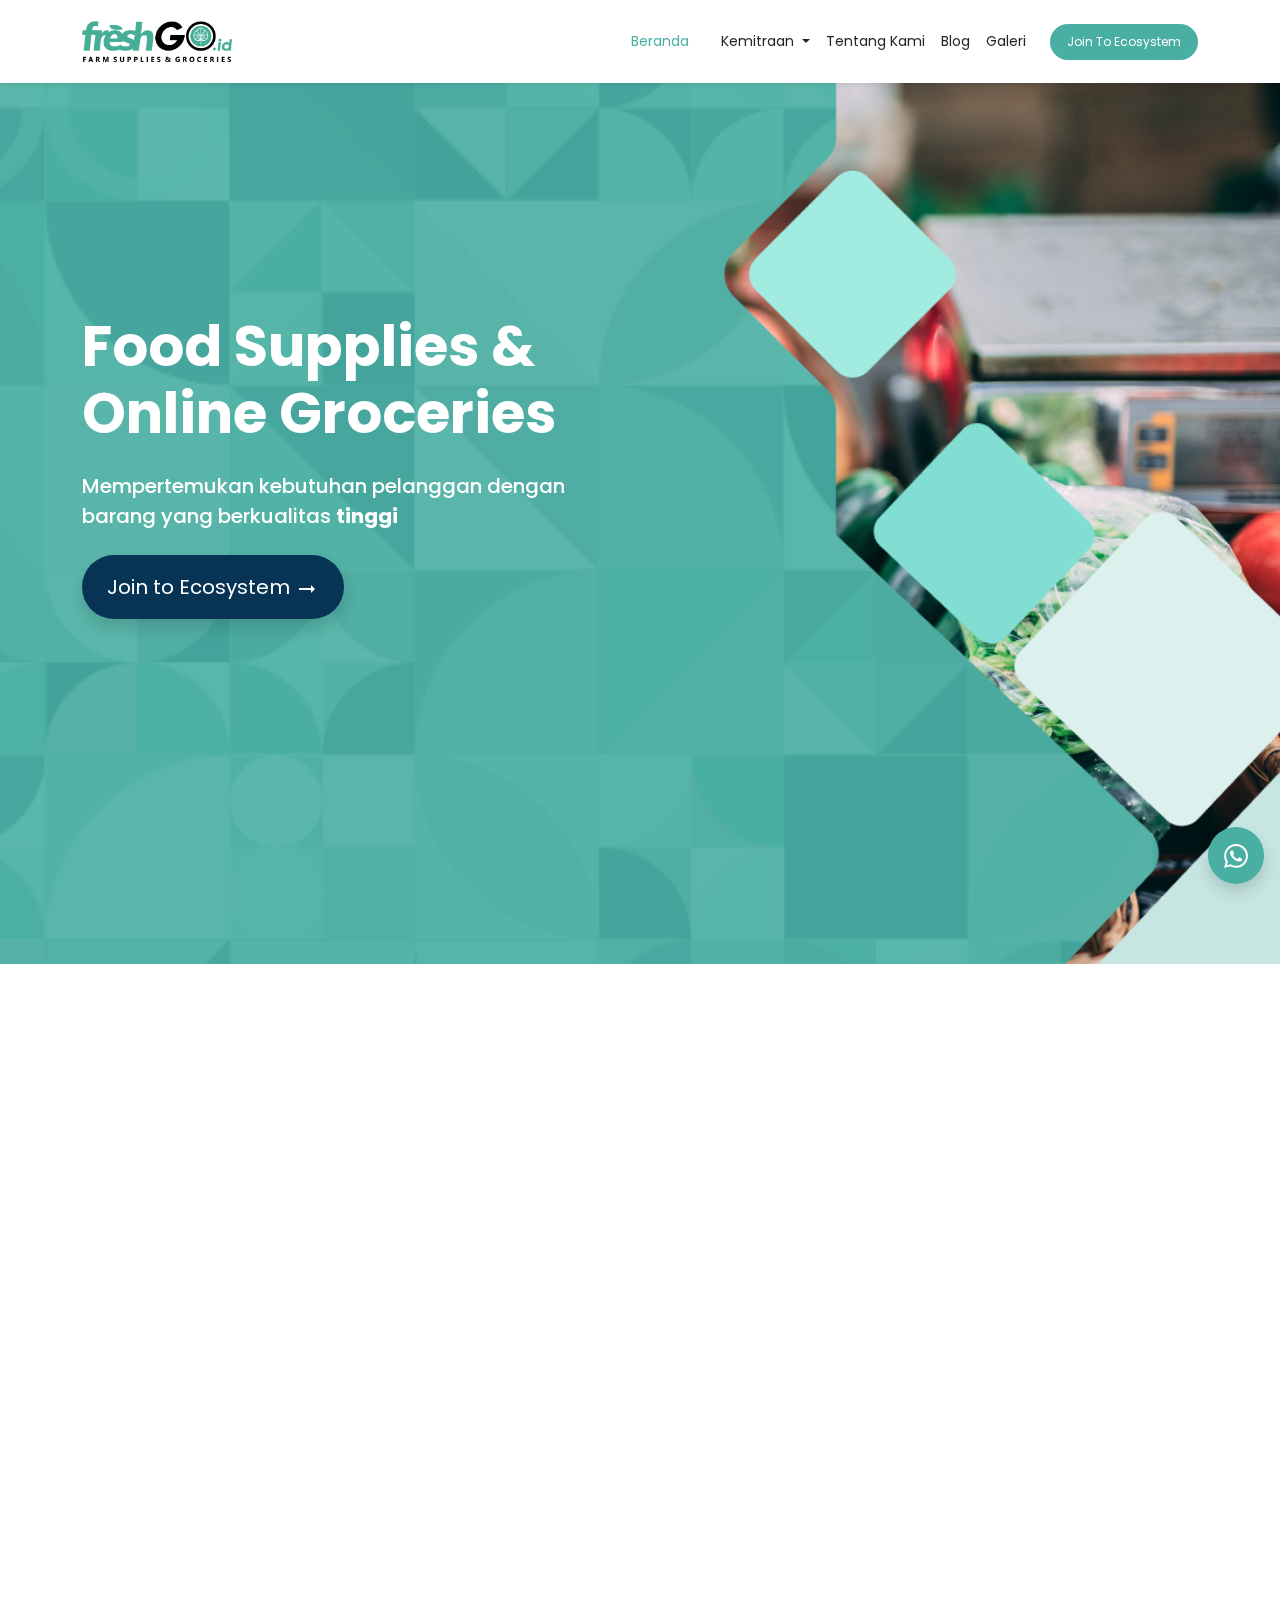
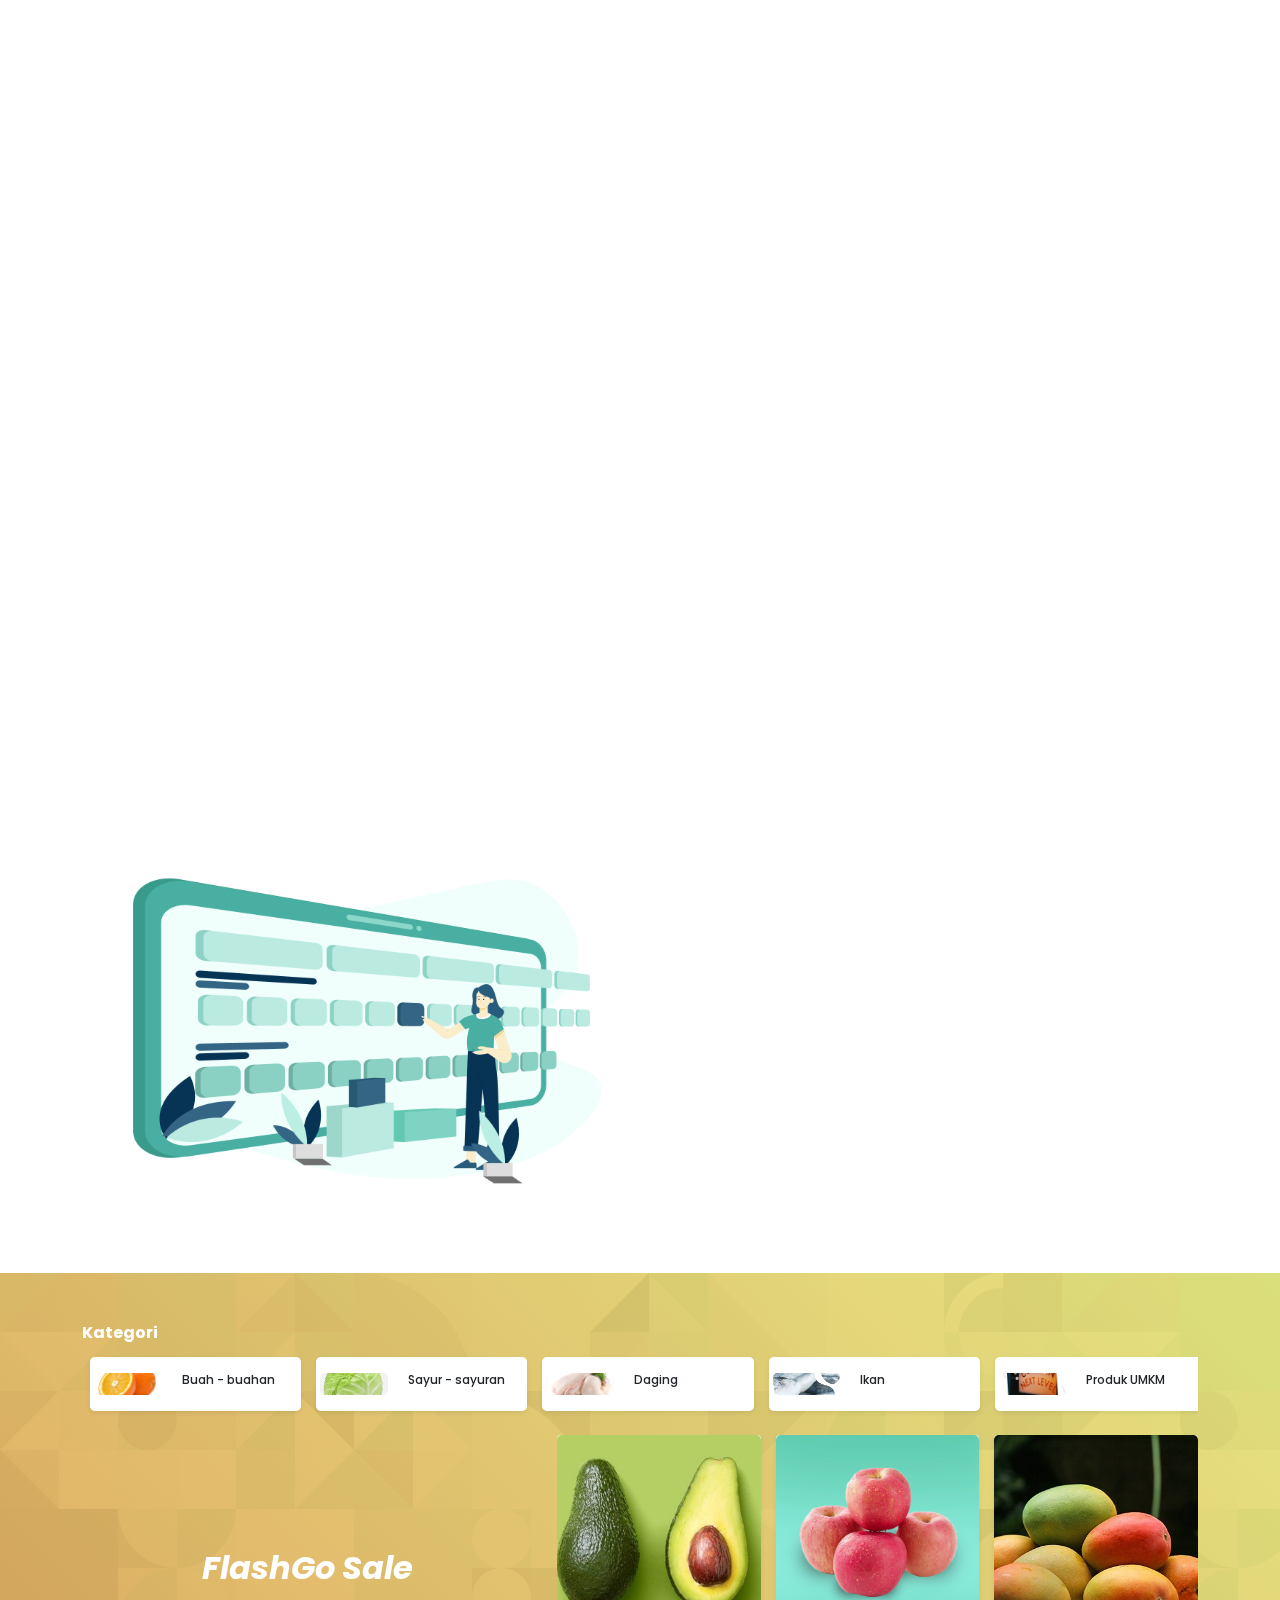
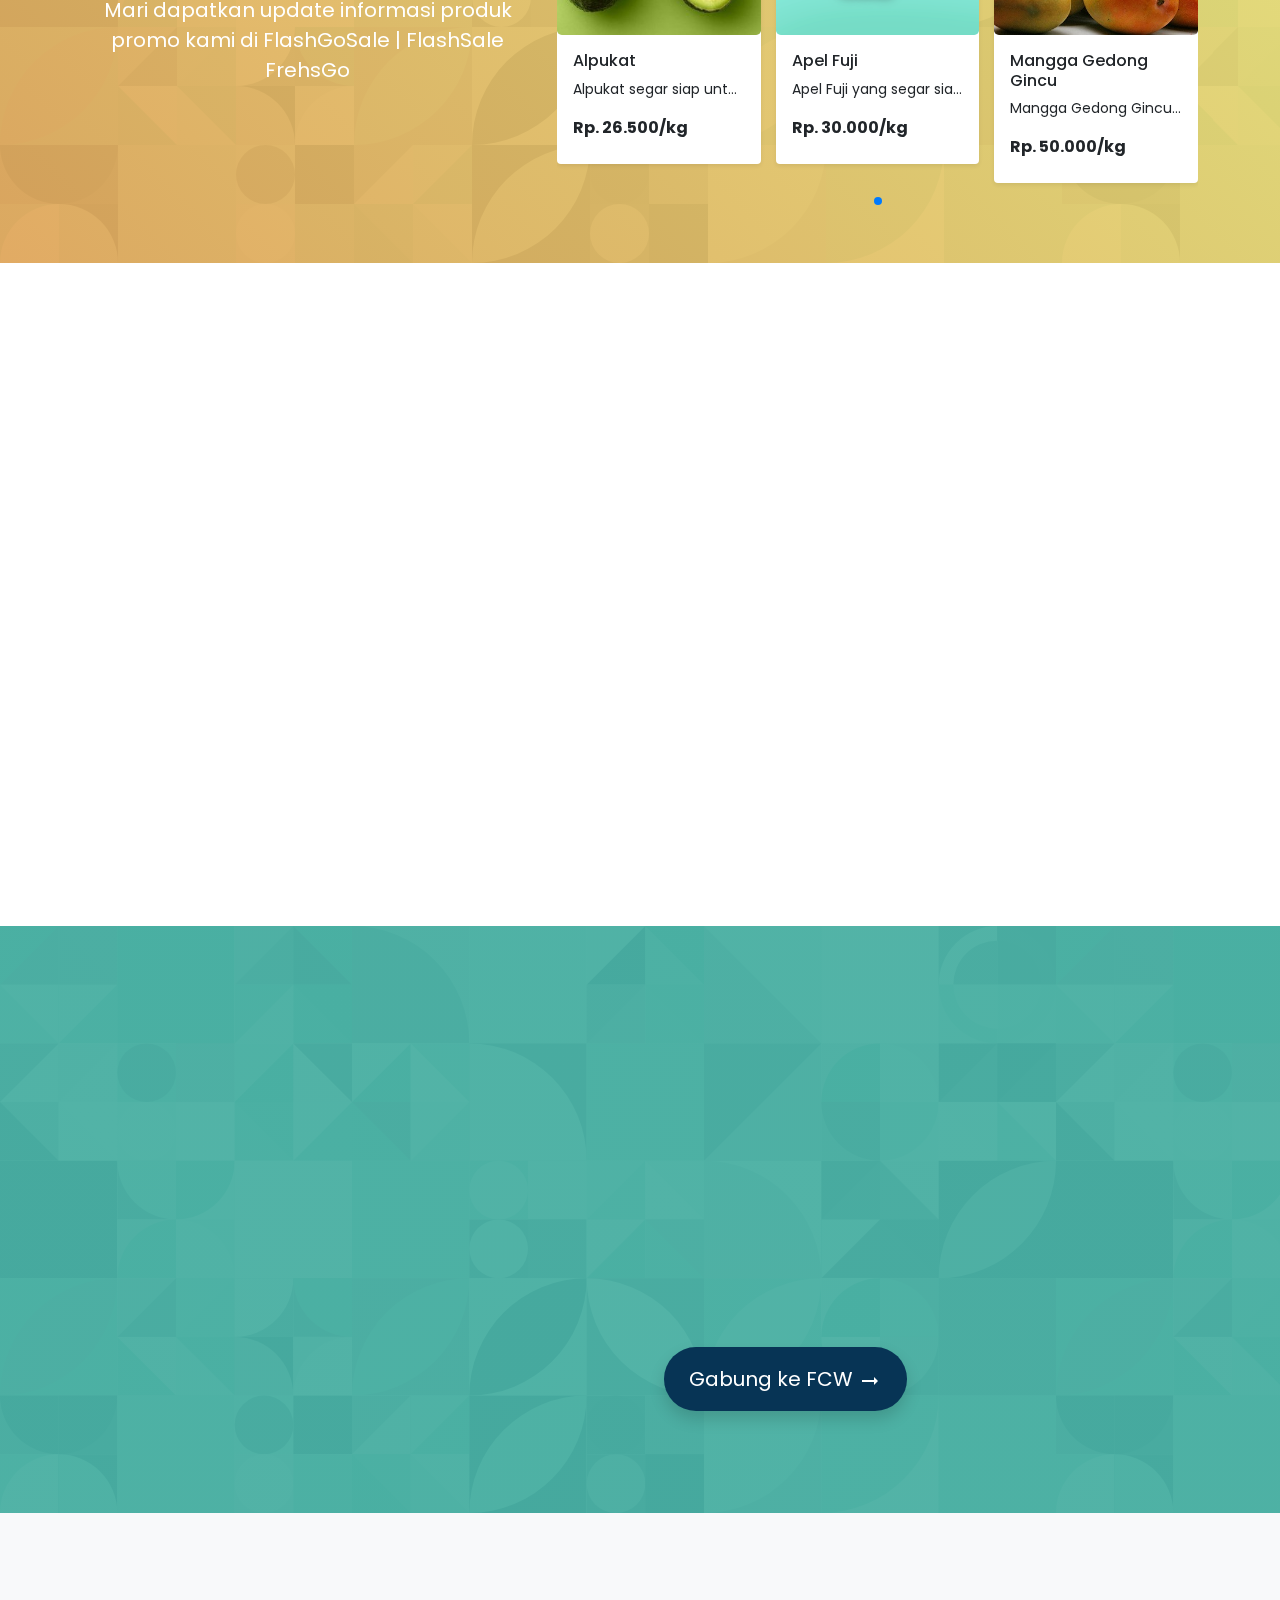
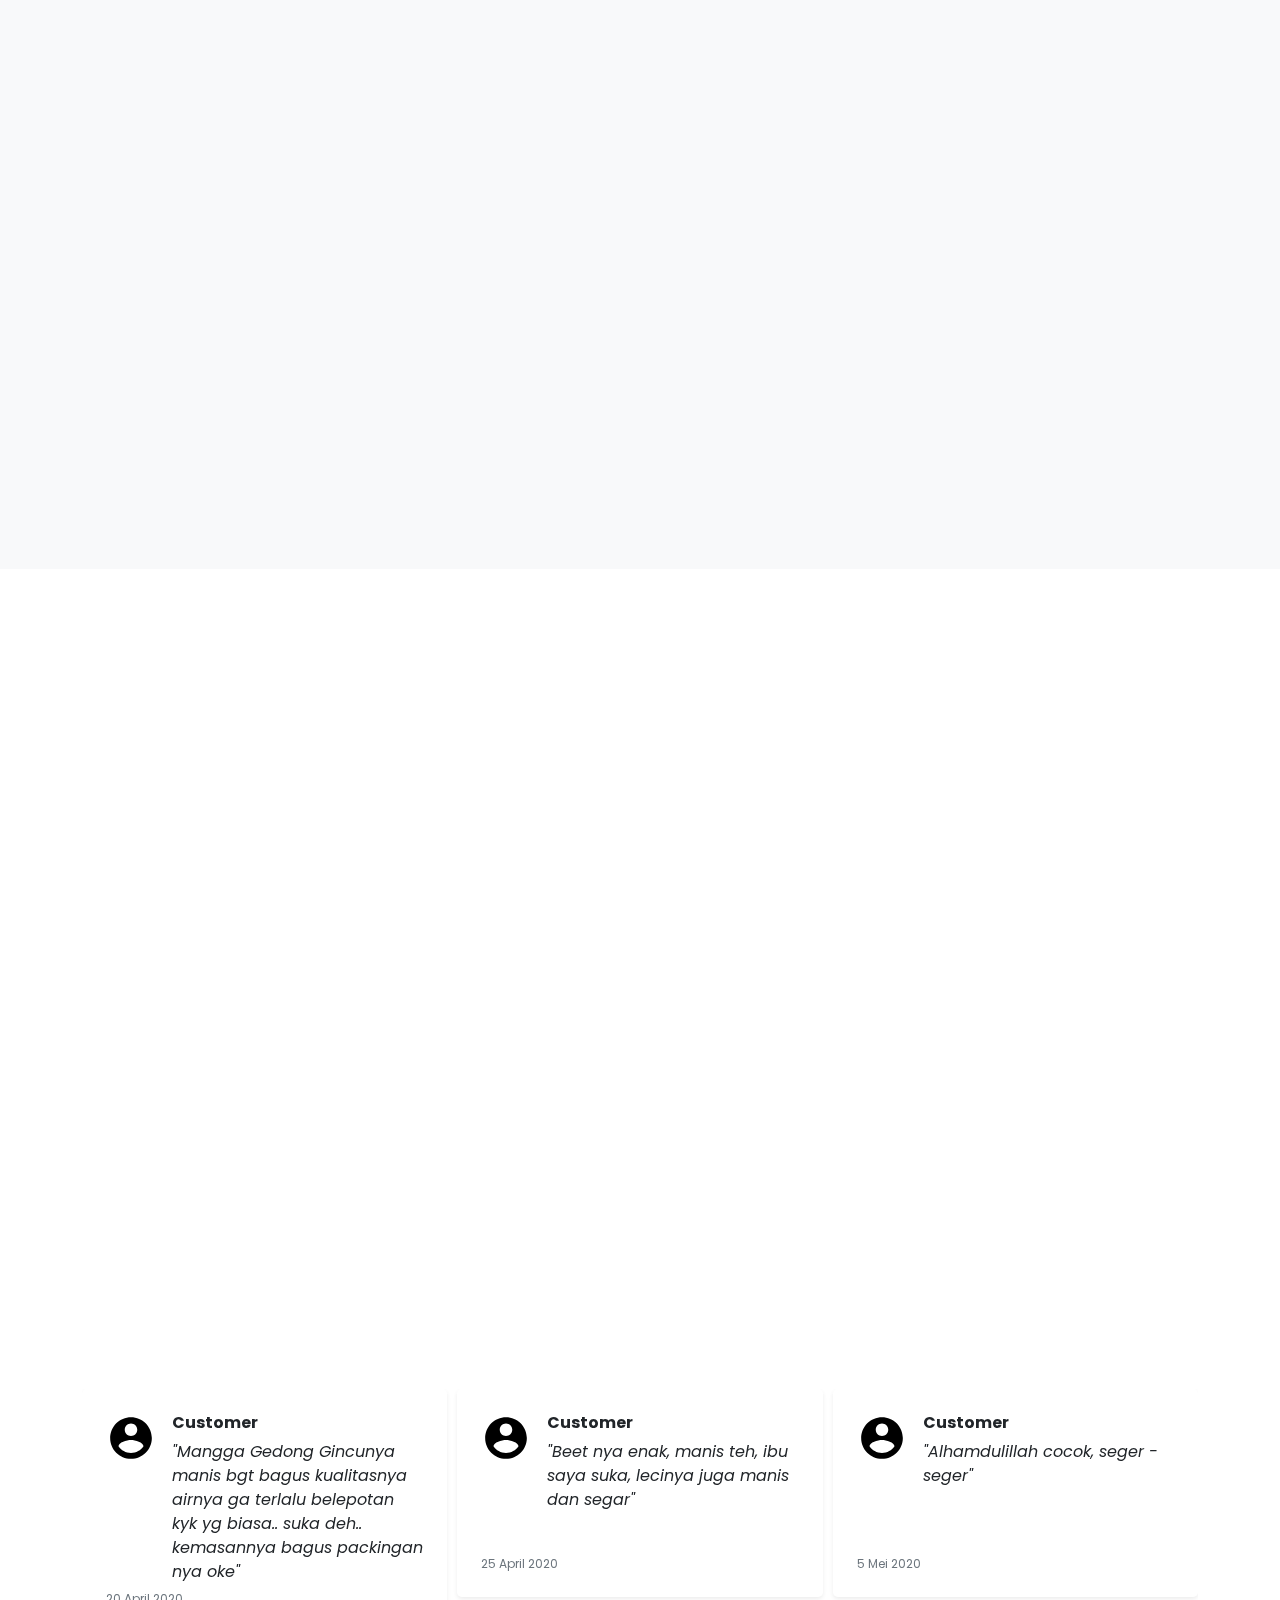
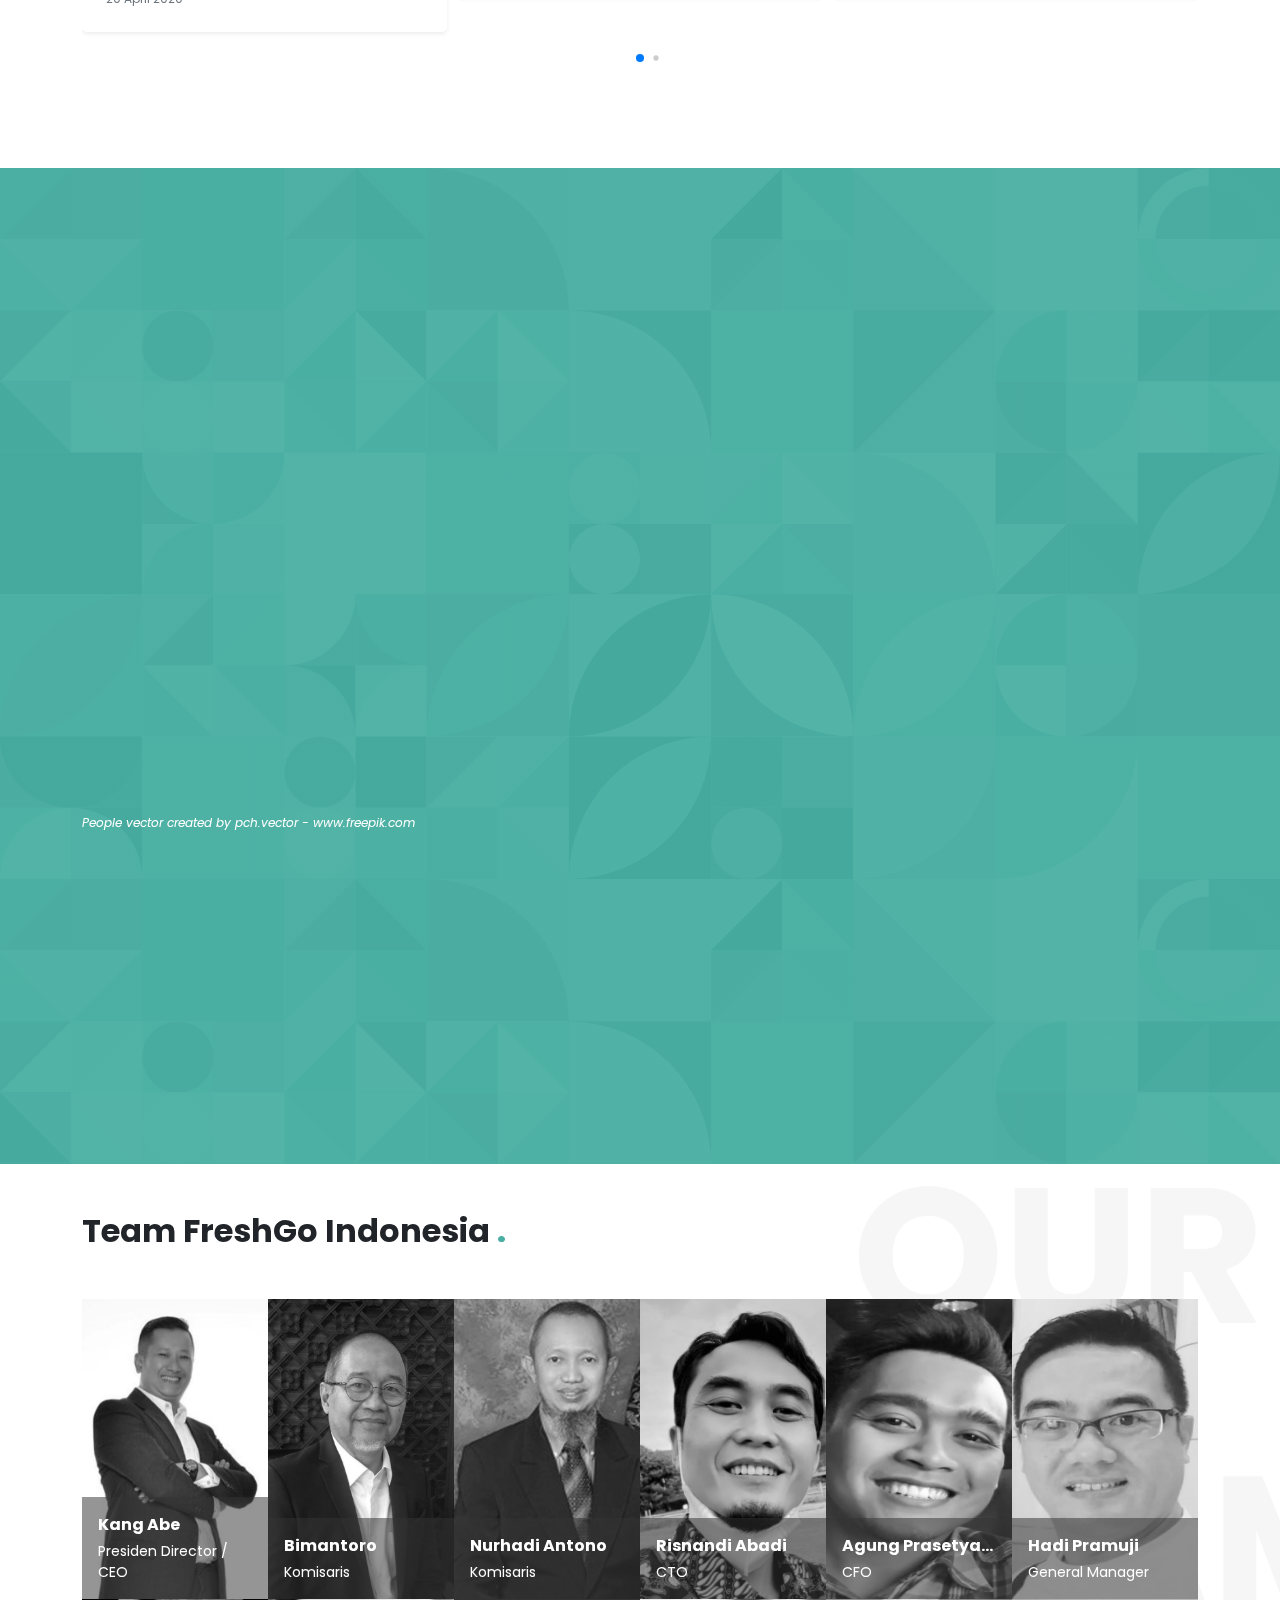
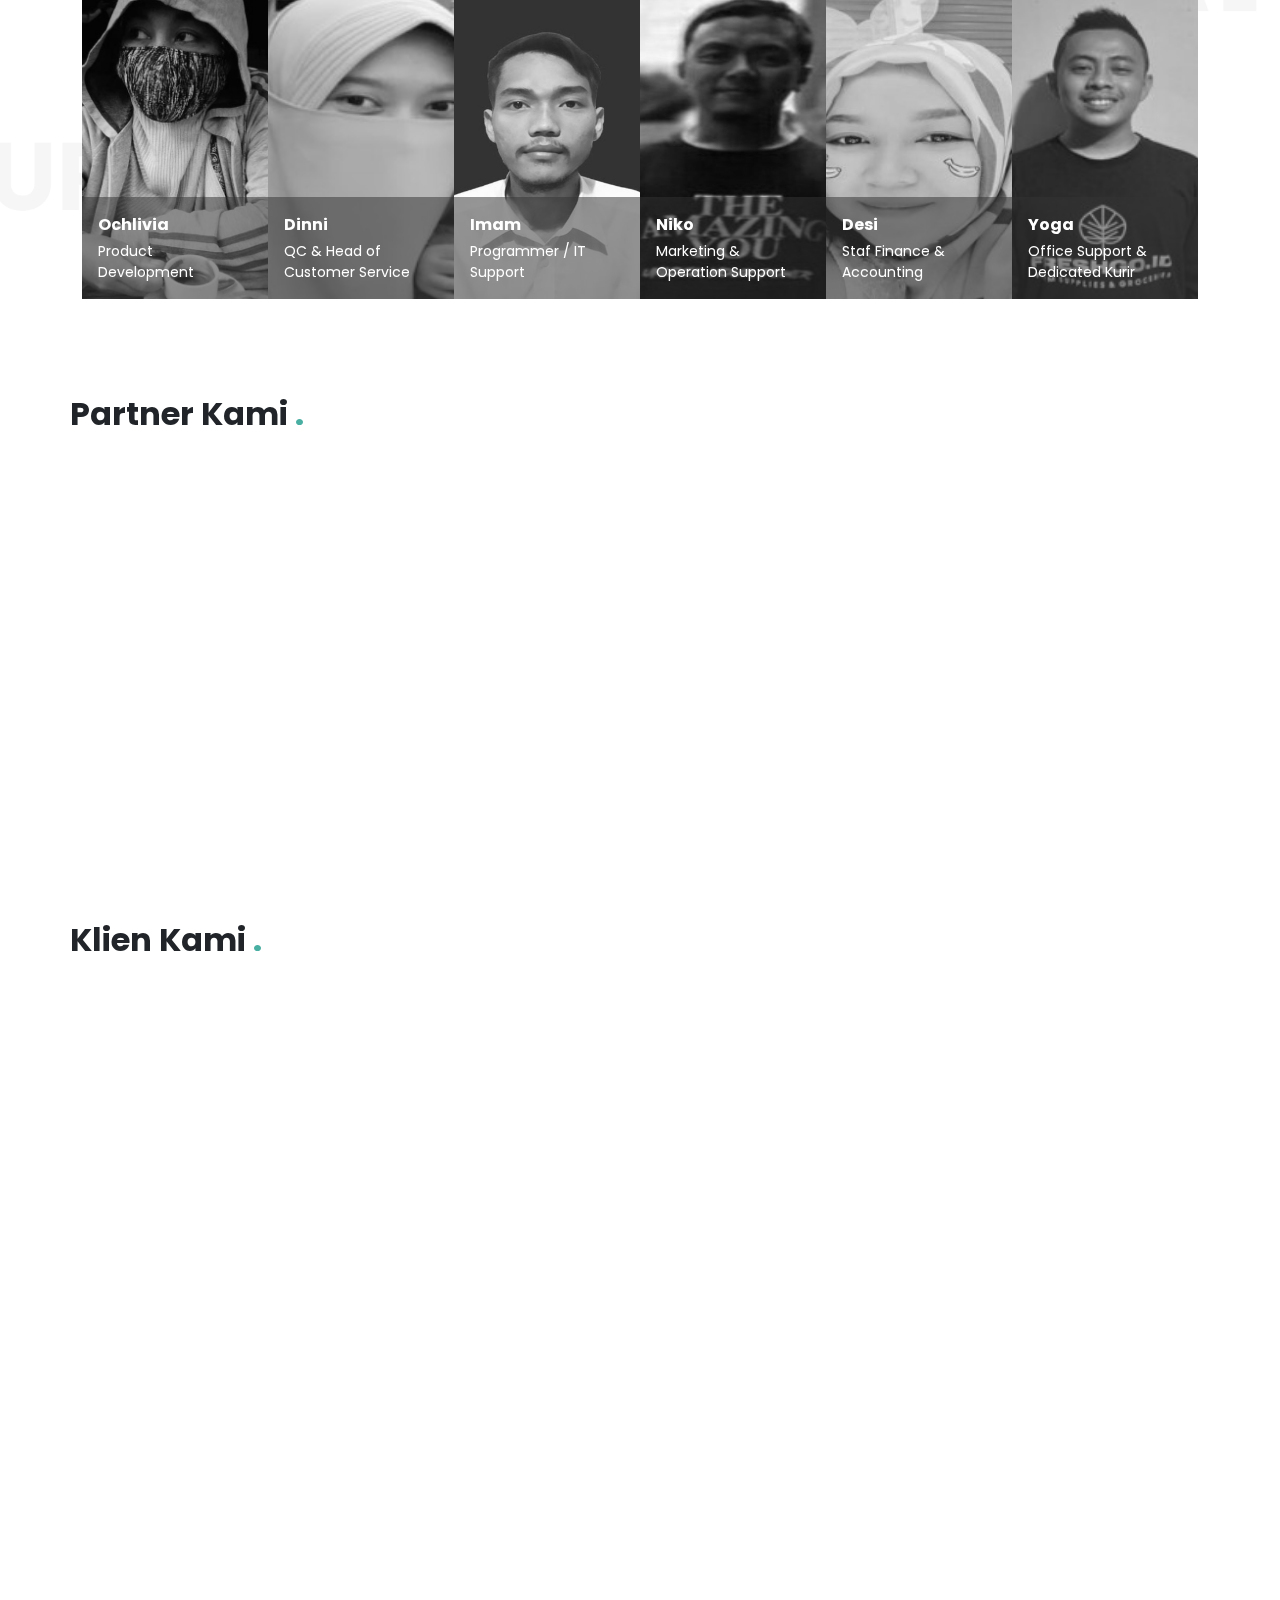
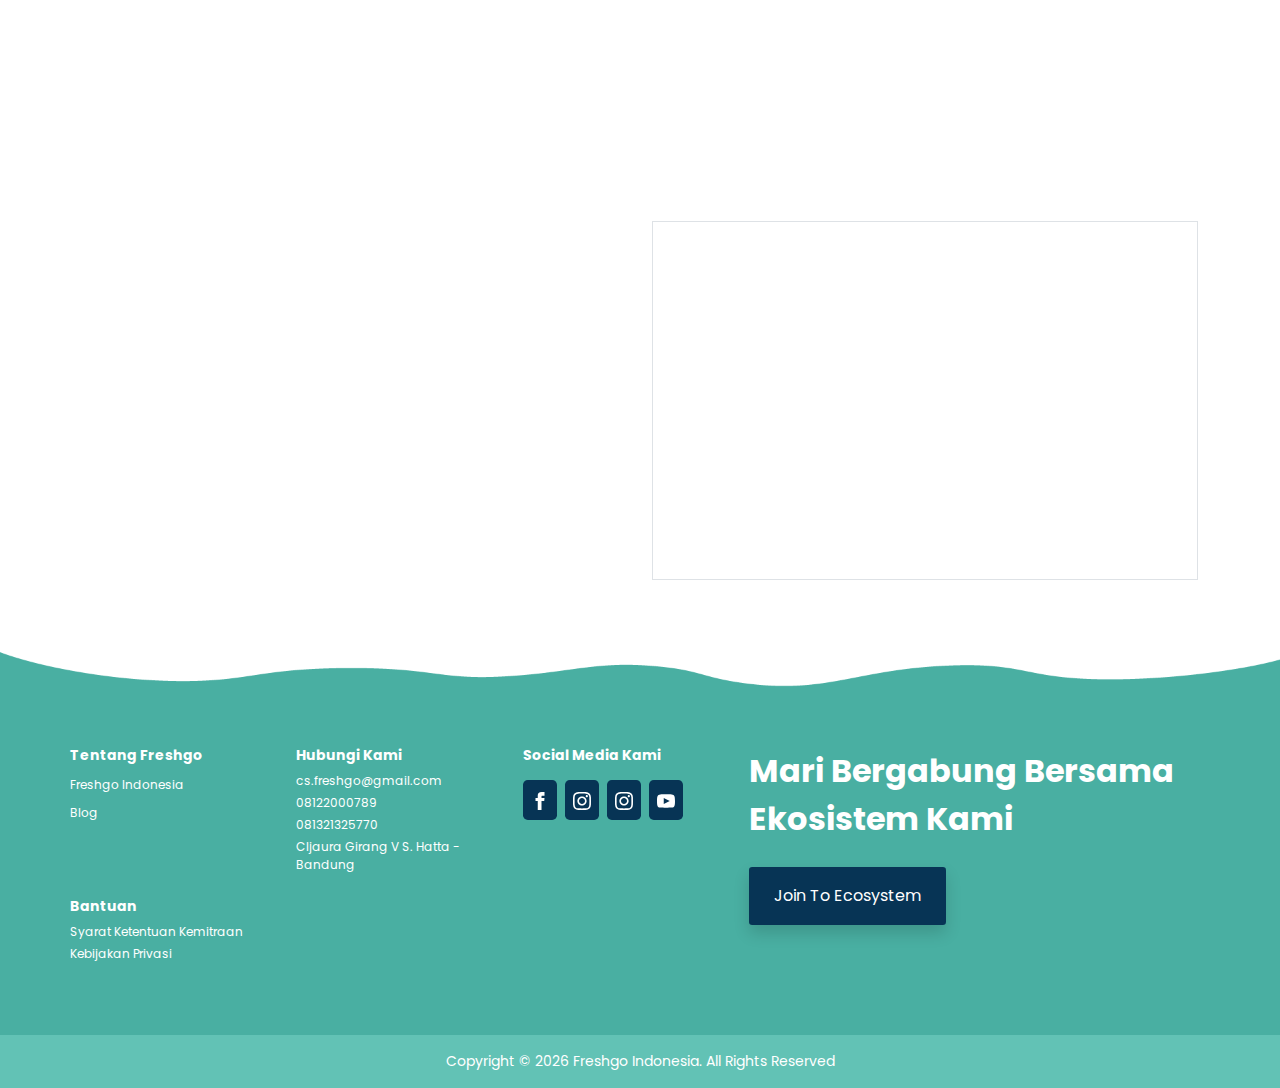
==== commit 9a742f52: "update hero font size" ====
--- a/index.html
+++ b/index.html
@@ -269,7 +269,7 @@
                                         <h1 class="display-4 fw-bold mb-4 text-white">
                                             Food Supplies & Online Groceries
                                         </h1>
-                                        <h3 class="lh-base fs-5 text-white">Mempertemukan kebutuhan pelanggan
+                                        <h3 class="lh-base fs-md-5 fs-6 text-white">Mempertemukan kebutuhan pelanggan
                                             dengan barang
                                             yang
                                             berkualitas <span class="fw-bold">tinggi</span></h3>
@@ -279,12 +279,13 @@
                                         <h1 class="display-4 fw-bold mb-4 text-white">
                                             Salam Hangat dari Kota Bandung
                                         </h1>
-                                        <h3 class="lh-base text-white fs-5">Kota yang Sejuk Dilingkung Gunung</h3>
+                                        <h3 class="lh-base text-white fs-md-5 fs-6 ">Kota yang Sejuk Dilingkung Gunung
+                                        </h3>
                                     </div>
                                 </div>
                             </div>
                             <button
-                                class="btn bg-dark-teal shadow bg-dark-teal-hover px-4 py-3 text-white rounded-pill mt-3 wow animate__animated animate__fadeInUp animate__faster"
+                                class="btn bg-dark-teal shadow fs-md-5 fs-6 bg-dark-teal-hover px-4 py-3 text-white rounded-pill mt-3 wow animate__animated animate__fadeInUp animate__faster"
                                 data-wow-delay="0.2s" href="#">Join to Ecosystem
                                 <span>
                                     <svg xmlns="http://www.w3.org/2000/svg" height="24px" viewBox="0 0 24 24"
@@ -724,7 +725,7 @@
                     </div>
                     <div class="col-md-6 mb-4">
                         <img class="img-fluid sm-wow animate__animated animate__fadeIn" src="./assets/img/hampers.png"
-                            width="80%" alt="Hampers Parcel">
+                            alt="Hampers Parcel">
                     </div>
                 </div>
             </div>
@@ -792,7 +793,8 @@
                             class="row row-cols-md-2 row-cols-1 mb-5 align-items-center sm-wow animate__animated animate__fadeInUp animate__faster">
                             <div class="col">
                                 <p class="fw-bold text-dark-700 text-uppercase">No Branding</p>
-                                <p>Dengan kamu bergabung menjadi mitra FreshGo, kamu ga perlu mikirin lagi branding
+                                <p class="fs-6">Dengan kamu bergabung menjadi mitra FreshGo, kamu ga perlu mikirin lagi
+                                    branding
                                 </p>
                             </div>
                             <div class="col">
